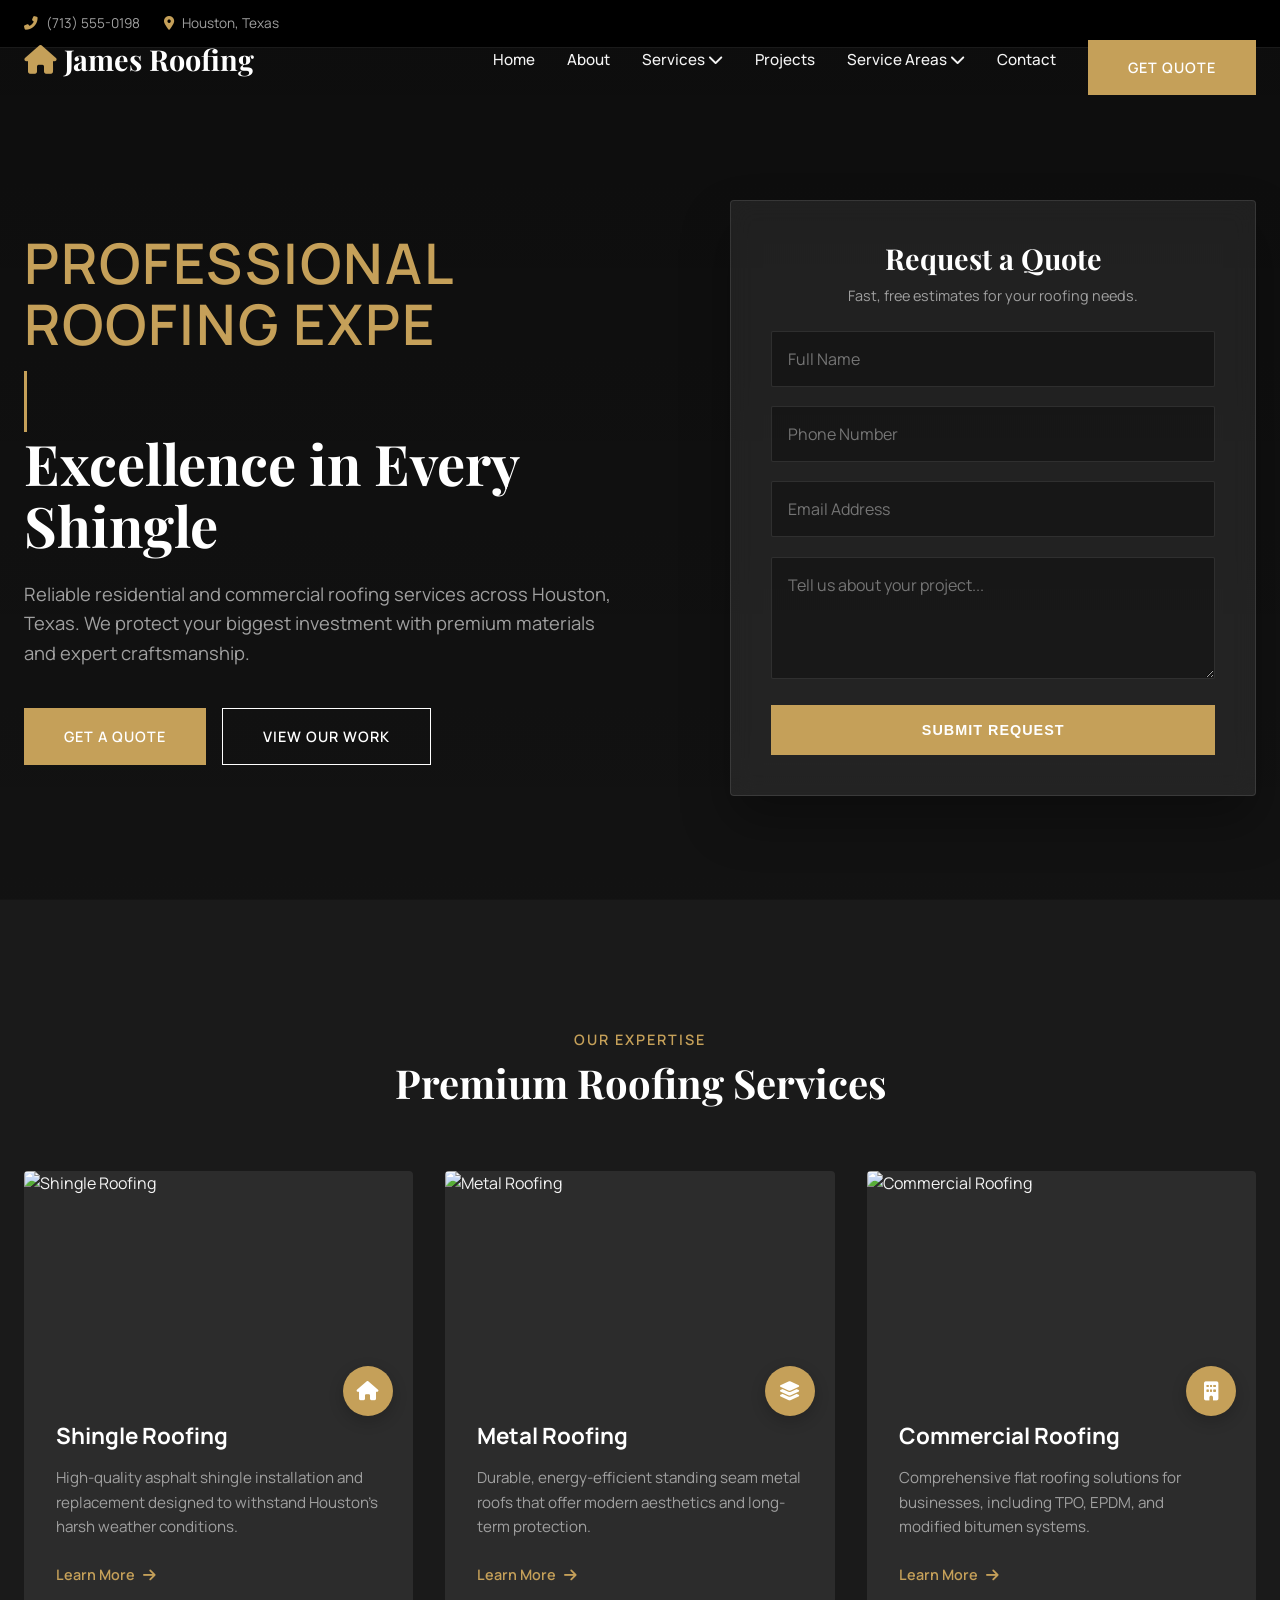
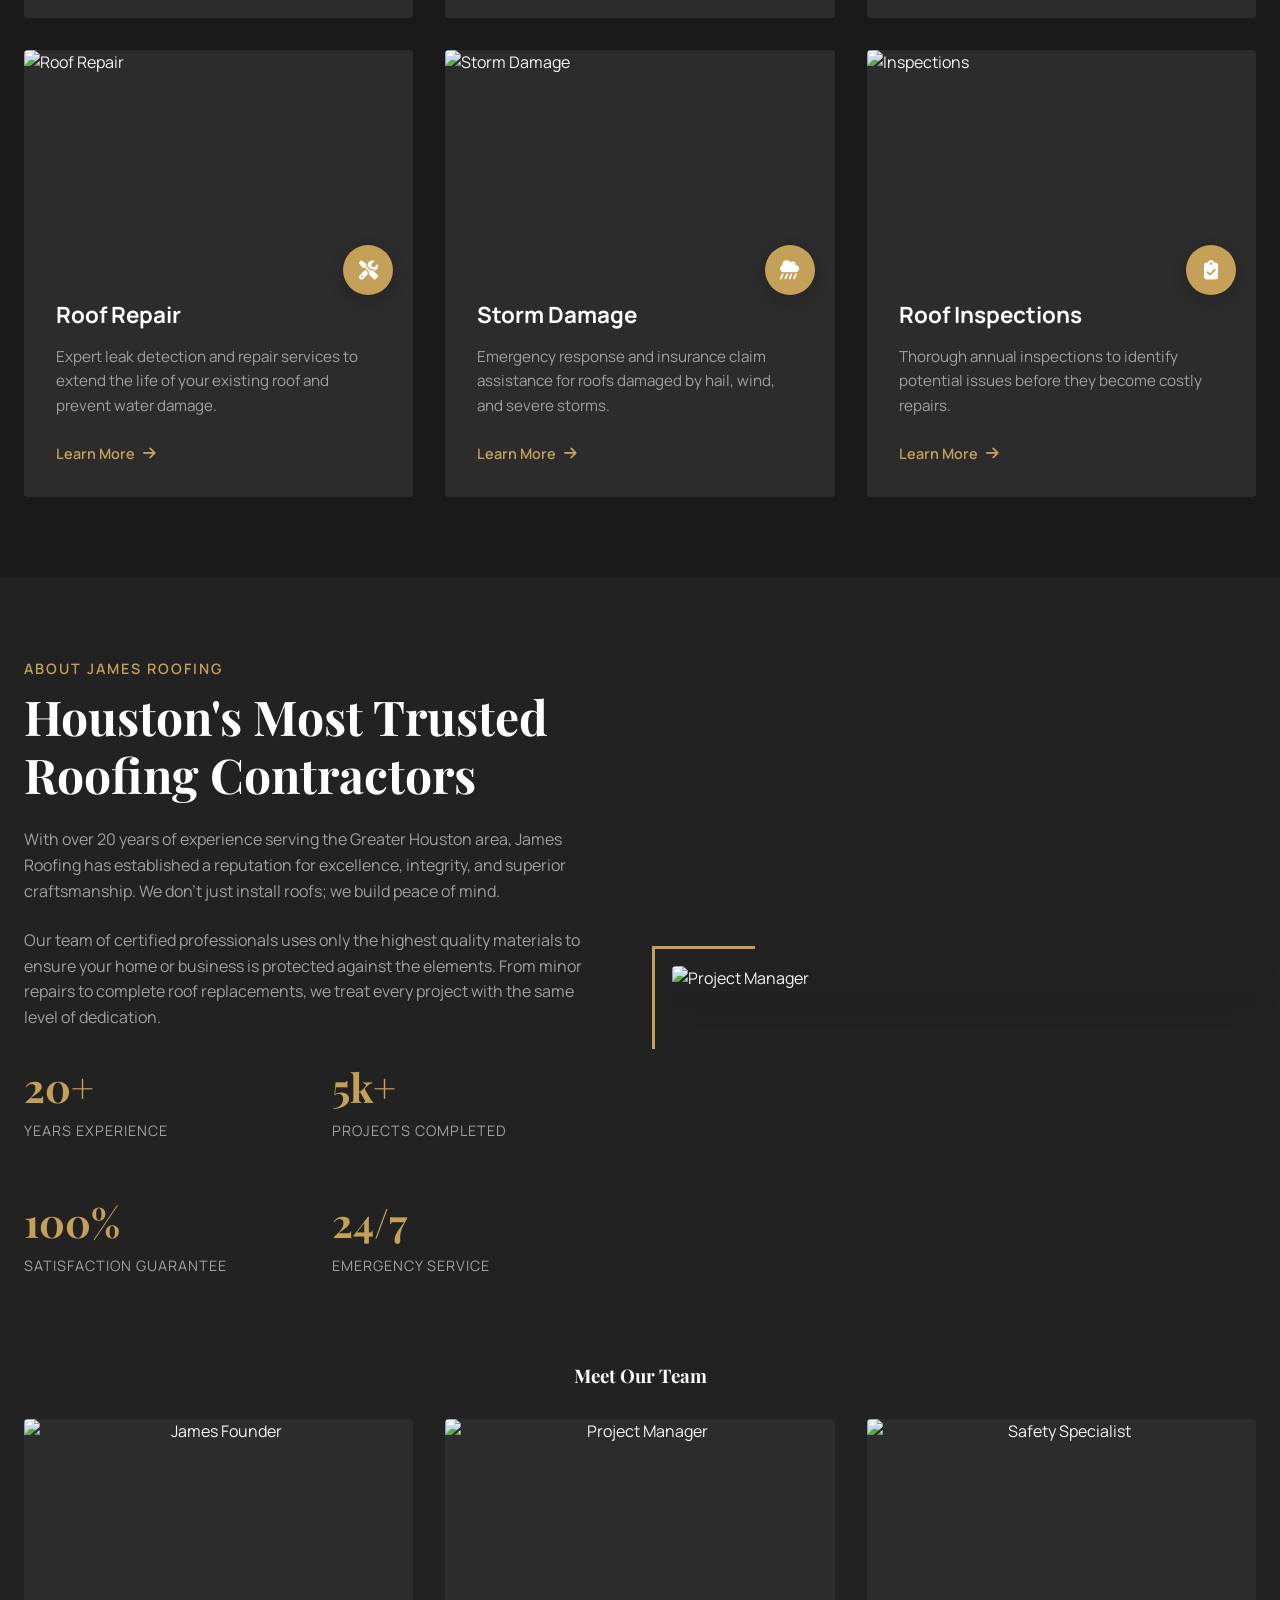
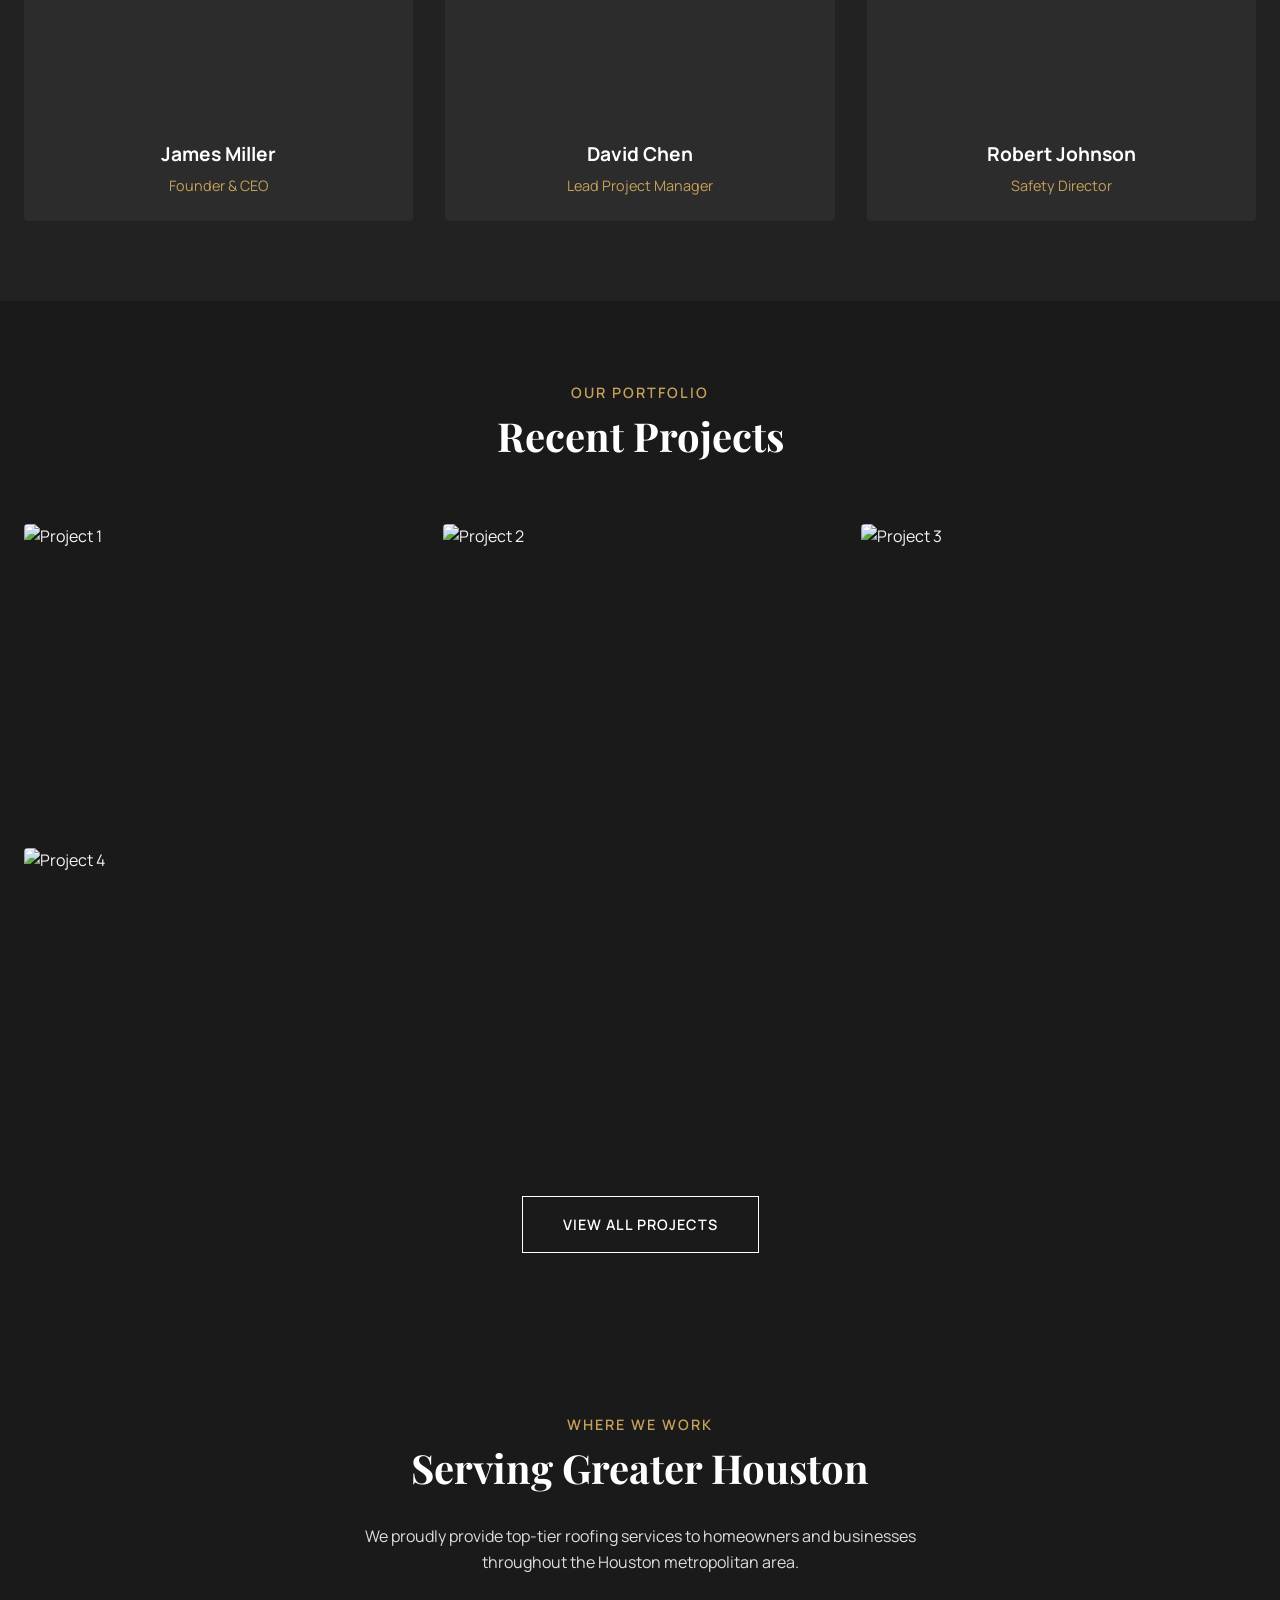
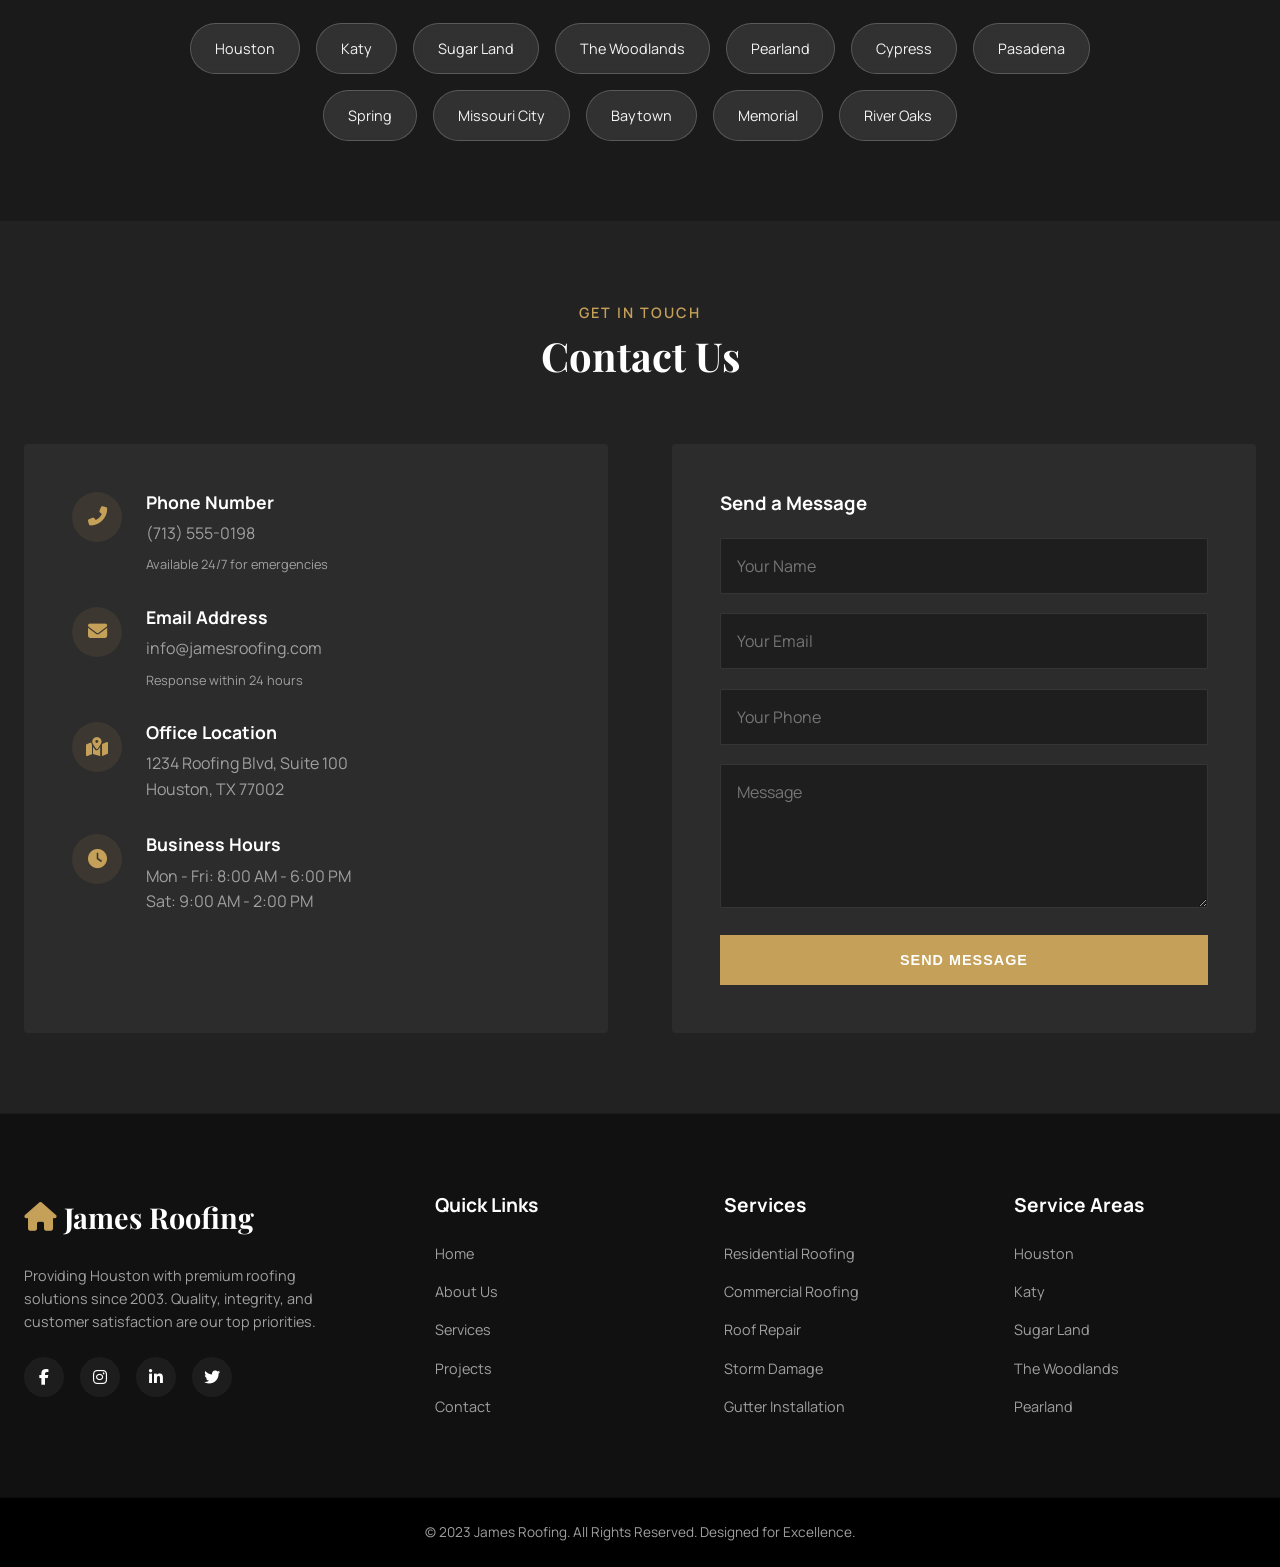
==== index.html @ fc5197fc "Update index.html" ====
<!DOCTYPE html>
<html lang="en">
<head>
    <meta charset="UTF-8">
    <meta name="viewport" content="width=device-width, initial-scale=1.0">
    <title>James Roofing | Premier Roofing Services in Houston, Texas</title>
    <meta name="description" content="James Roofing is Houston's trusted roofing company offering professional roof installation, repair, replacement, and storm damage services. Get a free quote today.">
    <meta name="keywords" content="Roofing Houston, Roof Repair, Roof Replacement, Commercial Roofing, Residential Roofing, Storm Damage, James Roofing, Houston Roofers">
    
    <!-- Fonts -->
    <link rel="preconnect" href="https://fonts.googleapis.com">
    <link rel="preconnect" href="https://fonts.gstatic.com" crossorigin>
    <link href="https://fonts.googleapis.com/css2?family=Manrope:wght@300;400;500;600;700;800&family=Playfair+Display:wght@400;600;700&display=swap" rel="stylesheet">
    
    <!-- Icons -->
    <link rel="stylesheet" href="https://cdnjs.cloudflare.com/ajax/libs/font-awesome/6.4.0/css/all.min.css">

    <style>
        /* --- CSS VARIABLES & RESET --- */
        :root {
            --primary-dark: #1a1a1a;
            --primary-charcoal: #2c2c2c;
            --accent-gold: #c5a059;
            --accent-gold-hover: #b08d4b;
            --text-light: #f4f4f4;
            --text-gray: #a0a0a0;
            --white: #ffffff;
            --glass-bg: rgba(255, 255, 255, 0.05);
            --glass-border: rgba(255, 255, 255, 0.1);
            --glass-blur: 12px;
            --shadow-soft: 0 10px 30px rgba(0, 0, 0, 0.1);
            --shadow-hover: 0 20px 40px rgba(0, 0, 0, 0.15);
            --transition: all 0.4s cubic-bezier(0.165, 0.84, 0.44, 1);
        }

        * {
            margin: 0;
            padding: 0;
            box-sizing: border-box;
        }

        html {
            scroll-behavior: smooth;
        }

        body {
            font-family: 'Manrope', sans-serif;
            background-color: var(--primary-dark);
            color: var(--text-light);
            line-height: 1.6;
            overflow-x: hidden;
            -webkit-font-smoothing: antialiased;
        }

        h1, h2, h3, h4, h5, h6 {
            font-family: 'Playfair Display', serif;
            color: var(--white);
            font-weight: 700;
            line-height: 1.2;
        }

        a {
            text-decoration: none;
            color: inherit;
            transition: var(--transition);
        }

        ul {
            list-style: none;
        }

        img {
            max-width: 100%;
            display: block;
            height: auto;
        }

        /* --- UTILITIES --- */
        .container {
            max-width: 1280px;
            margin: 0 auto;
            padding: 0 1.5rem;
        }

        .section-padding {
            padding: 5rem 0;
        }

        .text-center { text-align: center; }
        .text-accent { color: var(--accent-gold); }
        
        .btn {
            display: inline-flex;
            align-items: center;
            justify-content: center;
            padding: 1rem 2.5rem;
            background-color: var(--accent-gold);
            color: var(--white);
            font-weight: 600;
            text-transform: uppercase;
            letter-spacing: 1px;
            border: none;
            cursor: pointer;
            transition: var(--transition);
            font-size: 0.9rem;
            min-height: 50px; /* Touch target size */
        }

        .btn:hover {
            background-color: var(--accent-gold-hover);
            transform: translateY(-2px);
            box-shadow: 0 10px 20px rgba(197, 160, 89, 0.3);
        }

        .btn-outline {
            background-color: transparent;
            border: 1px solid var(--white);
        }

        .btn-outline:hover {
            background-color: var(--white);
            color: var(--primary-dark);
        }

        .section-title {
            font-size: 2.5rem;
            margin-bottom: 1rem;
            position: relative;
            display: inline-block;
        }

        .section-subtitle {
            color: var(--accent-gold);
            text-transform: uppercase;
            letter-spacing: 2px;
            font-size: 0.9rem;
            font-weight: 600;
            margin-bottom: 0.5rem;
            display: block;
        }

        /* --- TOP BAR (Responsive) --- */
        .top-bar {
            background-color: #000;
            padding: 0.8rem 0;
            font-size: 0.85rem;
            border-bottom: 1px solid rgba(255,255,255,0.1);
        }

        .top-bar-content {
            display: flex;
            justify-content: space-between;
            align-items: center;
            gap: 1rem;
        }

        .contact-info {
            display: flex;
            gap: 1.5rem;
            align-items: center;
            flex-wrap: wrap;
        }

        .contact-item {
            display: flex;
            align-items: center;
            gap: 0.5rem;
            color: var(--text-gray);
            white-space: nowrap;
        }

        .contact-item i { color: var(--accent-gold); }

        /* Removed Top Bar CTA Button as requested */

        /* --- NAVIGATION --- */
        .navbar {
            position: absolute; /* Changed from fixed to absolute to blend with hero */
            top: 0;
            left: 0;
            width: 100%;
            z-index: 1000;
            padding: 1.5rem 0;
            transition: var(--transition);
            background: transparent;
        }

        .navbar.scrolled {
            position: fixed;
            background: rgba(26, 26, 26, 0.98);
            backdrop-filter: blur(10px);
            padding: 0.8rem 0;
            box-shadow: 0 5px 20px rgba(0,0,0,0.3);
            animation: slideDown 0.3s ease-out;
        }

        @keyframes slideDown {
            from { transform: translateY(-100%); }
            to { transform: translateY(0); }
        }

        .nav-container {
            display: flex;
            justify-content: space-between;
            align-items: center;
        }

        .logo {
            font-family: 'Playfair Display', serif;
            font-size: 1.8rem;
            font-weight: 700;
            color: var(--white);
            display: flex;
            align-items: center;
            gap: 0.5rem;
            z-index: 1001;
        }

        .logo i { color: var(--accent-gold); }

        .nav-menu {
            display: flex;
            gap: 2rem;
            align-items: center;
        }

        .nav-item { position: relative; }

        .nav-link {
            font-size: 0.95rem;
            font-weight: 500;
            color: var(--text-light);
            position: relative;
            padding: 0.5rem 0;
            cursor: pointer;
        }

        .nav-link::after {
            content: '';
            position: absolute;
            bottom: 0;
            left: 0;
            width: 0;
            height: 2px;
            background-color: var(--accent-gold);
            transition: var(--transition);
        }

        .nav-link:hover::after { width: 100%; }

        /* Dropdown Desktop */
        .dropdown {
            position: absolute;
            top: 100%;
            left: 0;
            background: var(--primary-charcoal);
            min-width: 220px;
            padding: 1rem 0;
            border-top: 2px solid var(--accent-gold);
            opacity: 0;
            visibility: hidden;
            transform: translateY(10px);
            transition: var(--transition);
            box-shadow: var(--shadow-soft);
            z-index: 1000;
        }

        .nav-item:hover .dropdown {
            opacity: 1;
            visibility: visible;
            transform: translateY(0);
        }

        .dropdown li a {
            display: block;
            padding: 0.8rem 1.5rem;
            color: var(--text-gray);
            font-size: 0.9rem;
            transition: 0.3s;
        }

        .dropdown li a:hover {
            background: rgba(255,255,255,0.05);
            color: var(--accent-gold);
            padding-left: 2rem;
        }

        .mobile-toggle {
            display: none;
            font-size: 1.5rem;
            color: var(--white);
            cursor: pointer;
            z-index: 1001;
            padding: 10px;
        }

        /* --- HERO SECTION --- */
        .hero {
            height: 100vh; /* Full viewport height */
            background: linear-gradient(rgba(0,0,0,0.5), rgba(0,0,0,0.3)), url('https://image.qwenlm.ai/public_source/228bb3ef-22ca-46a5-84f5-c925139a8977/1ea40deca-b86b-43d3-98ff-7f931ca18c03.png');
            background-size: cover;
            background-position: center;
            background-attachment: fixed; /* Parallax effect */
            display: flex;
            align-items: center;
            position: relative;
            /* No padding-top needed because nav is absolute/transparent */
        }

        .hero-content {
            display: grid;
            grid-template-columns: 1.1fr 0.9fr;
            gap: 4rem;
            align-items: center;
            width: 100%;
        }

        .hero-text h1 {
            font-size: 3.5rem;
            line-height: 1.1;
            margin-bottom: 1.5rem;
        }

        .typing-container {
            color: var(--accent-gold);
            min-height: 1.2em;
            display: block;
            margin-bottom: 1rem;
            font-family: 'Manrope', sans-serif;
            font-weight: 600;
            text-transform: uppercase;
            letter-spacing: 2px;
        }

        .cursor {
            display: inline-block;
            width: 3px;
            background-color: var(--accent-gold);
            animation: blink 1s infinite;
        }

        @keyframes blink { 0%, 100% { opacity: 1; } 50% { opacity: 0; } }

        .hero-text p {
            font-size: 1.15rem;
            color: var(--text-gray);
            margin-bottom: 2.5rem;
            max-width: 600px;
        }

        .hero-buttons {
            display: flex;
            gap: 1rem;
            flex-wrap: wrap;
        }

        /* Glassmorphism Form */
        .hero-form-wrapper {
            background: rgba(255, 255, 255, 0.08);
            backdrop-filter: blur(var(--glass-blur));
            -webkit-backdrop-filter: blur(var(--glass-blur));
            border: 1px solid var(--glass-border);
            padding: 2.5rem;
            border-radius: 4px;
            box-shadow: 0 25px 50px rgba(0,0,0,0.3);
            width: 100%;
        }

        .form-header {
            margin-bottom: 1.5rem;
            text-align: center;
        }

        .form-header h3 { font-size: 1.8rem; margin-bottom: 0.5rem; }
        .form-header p { color: var(--text-gray); font-size: 0.9rem; }

        .form-group { margin-bottom: 1.2rem; }

        .form-control {
            width: 100%;
            padding: 1rem;
            background: rgba(0,0,0,0.3);
            border: 1px solid rgba(255,255,255,0.1);
            color: var(--white);
            font-family: 'Manrope', sans-serif;
            border-radius: 2px;
            transition: var(--transition);
            font-size: 1rem;
        }

        .form-control:focus {
            outline: none;
            border-color: var(--accent-gold);
            background: rgba(0,0,0,0.5);
        }

        textarea.form-control { resize: vertical; min-height: 100px; }

        /* --- SERVICES SECTION --- */
        .services { background-color: var(--primary-dark); }

        .services-grid {
            display: grid;
            grid-template-columns: repeat(auto-fill, minmax(320px, 1fr));
            gap: 2rem;
            margin-top: 3rem;
        }

        .service-card {
            background: var(--primary-charcoal);
            border-radius: 4px;
            overflow: hidden;
            transition: var(--transition);
            position: relative;
            display: flex;
            flex-direction: column;
            height: 100%;
        }

        .service-card:hover {
            transform: translateY(-10px);
            box-shadow: var(--shadow-hover);
        }

        .service-img {
            height: 220px;
            overflow: hidden;
            position: relative;
            width: 100%;
        }

        .service-img img {
            width: 100%;
            height: 100%;
            object-fit: cover;
            transition: transform 0.6s ease;
        }

        .service-card:hover .service-img img { transform: scale(1.1); }

        .service-content {
            padding: 2rem;
            position: relative;
            z-index: 2;
            background: var(--primary-charcoal);
            flex-grow: 1;
            display: flex;
            flex-direction: column;
        }

        .service-icon {
            position: absolute;
            top: -25px;
            right: 20px;
            width: 50px;
            height: 50px;
            background: var(--accent-gold);
            display: flex;
            align-items: center;
            justify-content: center;
            border-radius: 50%;
            color: var(--white);
            font-size: 1.2rem;
            box-shadow: 0 5px 15px rgba(0,0,0,0.2);
        }

        .service-card h3 {
            font-size: 1.4rem;
            margin-bottom: 1rem;
            font-family: 'Manrope', sans-serif;
            font-weight: 700;
        }

        .service-card p {
            color: var(--text-gray);
            font-size: 0.95rem;
            margin-bottom: 1.5rem;
            flex-grow: 1;
        }

        .service-link {
            color: var(--accent-gold);
            font-weight: 600;
            font-size: 0.9rem;
            display: flex;
            align-items: center;
            gap: 0.5rem;
            margin-top: auto;
        }

        .service-link i { transition: 0.3s; }
        .service-link:hover i { transform: translateX(5px); }

        /* --- ABOUT SECTION --- */
        .about {
            background-color: #222;
            position: relative;
        }

        .about-grid {
            display: grid;
            grid-template-columns: 1fr 1fr;
            gap: 4rem;
            align-items: center;
        }

        .about-text h2 { font-size: 3rem; margin-bottom: 1.5rem; }
        .about-text p { color: var(--text-gray); margin-bottom: 1.5rem; }

        .stats-grid {
            display: grid;
            grid-template-columns: repeat(2, 1fr);
            gap: 2rem;
            margin-top: 2rem;
        }

        .stat-item h4 {
            font-size: 2.5rem;
            color: var(--accent-gold);
            margin-bottom: 0.5rem;
        }

        .stat-item p { font-size: 0.9rem; text-transform: uppercase; letter-spacing: 1px; }

        .about-image {
            position: relative;
        }

        .about-image img {
            border-radius: 4px;
            box-shadow: var(--shadow-soft);
            width: 100%;
        }

        .about-image::before {
            content: '';
            position: absolute;
            top: -20px;
            left: -20px;
            width: 100px;
            height: 100px;
            border-top: 3px solid var(--accent-gold);
            border-left: 3px solid var(--accent-gold);
            z-index: 1;
        }

        /* Team Section */
        .team-section {
            margin-top: 4rem;
        }
        
        .team-grid {
            display: grid;
            grid-template-columns: repeat(auto-fit, minmax(250px, 1fr));
            gap: 2rem;
            margin-top: 2rem;
        }

        .team-card {
            background: var(--primary-charcoal);
            border-radius: 4px;
            overflow: hidden;
            text-align: center;
            transition: var(--transition);
        }

        .team-card:hover { transform: translateY(-5px); }

        .team-img {
            height: 300px;
            overflow: hidden;
            width: 100%;
        }

        .team-img img {
            width: 100%;
            height: 100%;
            object-fit: cover;
            object-position: top;
        }

        .team-info { padding: 1.5rem; }
        .team-info h4 { font-size: 1.2rem; margin-bottom: 0.5rem; font-family: 'Manrope', sans-serif; }
        .team-info p { color: var(--accent-gold); font-size: 0.9rem; }

        /* --- PROJECTS SECTION --- */
        .projects { background-color: var(--primary-dark); }

        .projects-grid {
            display: grid;
            grid-template-columns: repeat(auto-fill, minmax(350px, 1fr));
            gap: 1.5rem;
            margin-top: 3rem;
        }

        .project-card {
            position: relative;
            height: 300px;
            overflow: hidden;
            border-radius: 4px;
            cursor: pointer;
            width: 100%;
        }

        .project-card img {
            width: 100%;
            height: 100%;
            object-fit: cover;
            transition: transform 0.6s ease;
        }

        .project-overlay {
            position: absolute;
            top: 0;
            left: 0;
            width: 100%;
            height: 100%;
            background: rgba(0,0,0,0.7);
            display: flex;
            flex-direction: column;
            justify-content: center;
            align-items: center;
            opacity: 0;
            transition: var(--transition);
            padding: 2rem;
            text-align: center;
        }

        .project-card:hover .project-overlay { opacity: 1; }
        .project-card:hover img { transform: scale(1.1); }

        .project-overlay h3 { font-size: 1.5rem; margin-bottom: 0.5rem; transform: translateY(20px); transition: 0.4s; }
        .project-overlay p { color: var(--accent-gold); transform: translateY(20px); transition: 0.4s 0.1s; }

        .project-card:hover .project-overlay h3,
        .project-card:hover .project-overlay p { transform: translateY(0); }

        /* --- SERVICE AREAS --- */
        .service-areas {
            background: linear-gradient(rgba(0,0,0,0.8), rgba(0,0,0,0.8)), url('https://image.qwenlm.ai/public_source/228bb3ef-22ca-46a5-84f5-c925139a8977/17b388ce8-2e91-426a-bef5-be78ad36f18a.png');
            background-size: cover;
            background-attachment: fixed;
            text-align: center;
        }

        .areas-list {
            display: flex;
            flex-wrap: wrap;
            justify-content: center;
            gap: 1rem;
            margin-top: 3rem;
            max-width: 900px;
            margin-left: auto;
            margin-right: auto;
        }

        .area-tag {
            background: rgba(255,255,255,0.1);
            backdrop-filter: blur(5px);
            padding: 0.8rem 1.5rem;
            border: 1px solid rgba(255,255,255,0.2);
            border-radius: 50px;
            font-size: 0.9rem;
            transition: var(--transition);
            cursor: default;
        }

        .area-tag:hover {
            background: var(--accent-gold);
            border-color: var(--accent-gold);
            color: var(--white);
            transform: scale(1.05);
        }

        /* --- CONTACT SECTION --- */
        .contact { background-color: #222; }

        .contact-wrapper {
            display: grid;
            grid-template-columns: 1fr 1fr;
            gap: 4rem;
            margin-top: 3rem;
        }

        .contact-info-box {
            background: var(--primary-charcoal);
            padding: 3rem;
            border-radius: 4px;
            height: 100%;
        }

        .info-item {
            display: flex;
            gap: 1.5rem;
            margin-bottom: 2rem;
            align-items: flex-start;
        }

        .info-icon {
            width: 50px;
            height: 50px;
            background: rgba(197, 160, 89, 0.1);
            color: var(--accent-gold);
            display: flex;
            align-items: center;
            justify-content: center;
            border-radius: 50%;
            font-size: 1.2rem;
            flex-shrink: 0;
        }

        .info-content h4 { font-size: 1.1rem; margin-bottom: 0.5rem; font-family: 'Manrope', sans-serif; }
        .info-content p { color: var(--text-gray); }

        /* --- FOOTER --- */
        footer {
            background-color: #111;
            padding-top: 5rem;
            border-top: 1px solid rgba(255,255,255,0.05);
        }

        .footer-grid {
            display: grid;
            grid-template-columns: 1.5fr 1fr 1fr 1fr;
            gap: 3rem;
            margin-bottom: 4rem;
        }

        .footer-brand p {
            color: var(--text-gray);
            margin-top: 1.5rem;
            font-size: 0.9rem;
            max-width: 300px;
        }

        .footer-col h4 {
            font-size: 1.2rem;
            margin-bottom: 1.5rem;
            font-family: 'Manrope', sans-serif;
            color: var(--white);
        }

        .footer-links li { margin-bottom: 0.8rem; }
        .footer-links a { color: var(--text-gray); font-size: 0.9rem; }
        .footer-links a:hover { color: var(--accent-gold); padding-left: 5px; }

        .social-links {
            display: flex;
            gap: 1rem;
            margin-top: 1.5rem;
        }

        .social-icon {
            width: 40px;
            height: 40px;
            background: rgba(255,255,255,0.05);
            display: flex;
            align-items: center;
            justify-content: center;
            border-radius: 50%;
            color: var(--white);
            transition: var(--transition);
        }

        .social-icon:hover {
            background: var(--accent-gold);
            transform: translateY(-3px);
        }

        .footer-bottom {
            background: #000;
            padding: 1.5rem 0;
            text-align: center;
            border-top: 1px solid rgba(255,255,255,0.05);
            font-size: 0.85rem;
            color: var(--text-gray);
        }

        /* --- RESPONSIVE DESIGN (MOBILE FIRST APPROACH) --- */
        @media (max-width: 992px) {
            .hero-content { 
                grid-template-columns: 1fr; 
                text-align: center; 
                gap: 3rem;
                padding-top: 80px; /* Space for scrolled nav */
            }
            
            .hero-text { order: 1; }
            .hero-form-wrapper { order: 2; max-width: 500px; margin: 0 auto; }
            
            .hero-text h1 { font-size: 2.8rem; }
            .hero-text p { margin: 0 auto 2rem; }
            .hero-buttons { justify-content: center; }
            
            .about-grid, .contact-wrapper { grid-template-columns: 1fr; gap: 3rem; }
            
            .footer-grid { grid-template-columns: 1fr 1fr; }
            
            /* Mobile Menu Styles */
            .mobile-toggle { display: block; }
            
            .nav-menu {
                position: fixed;
                top: 0;
                right: -100%;
                width: 85%;
                max-width: 400px;
                height: 100vh;
                background: var(--primary-charcoal);
                flex-direction: column;
                align-items: flex-start;
                justify-content: flex-start;
                padding: 6rem 2rem 2rem;
                transition: 0.4s cubic-bezier(0.4, 0, 0.2, 1);
                box-shadow: -10px 0 30px rgba(0,0,0,0.5);
                overflow-y: auto;
                z-index: 999;
            }
            
            .nav-menu.active { right: 0; }
            
            .nav-item { width: 100%; margin-bottom: 1rem; }
            .nav-link { font-size: 1.2rem; display: block; padding: 0.5rem 0; }
            
            /* Mobile Dropdown */
            .dropdown { 
                position: static; 
                opacity: 1; 
                visibility: visible; 
                transform: none; 
                box-shadow: none; 
                background: rgba(0,0,0,0.2); 
                border: none; 
                border-left: 2px solid var(--accent-gold);
                padding: 0.5rem 0 0.5rem 1.5rem;
                display: none;
                margin-top: 0.5rem;
            }
            
            .nav-item.active .dropdown { display: block; }
            .dropdown li a { padding: 0.8rem 0; font-size: 1rem; }
            
            /* Chevron rotation for mobile */
            .nav-link .fa-chevron-down {
                float: right;
                margin-top: 5px;
                transition: transform 0.3s;
            }
            .nav-item.active .nav-link .fa-chevron-down {
                transform: rotate(180deg);
            }
        }

        @media (max-width: 768px) {
            .top-bar-content { 
                flex-direction: column; 
                gap: 0.8rem; 
                text-align: center; 
            }
            .contact-info { 
                flex-direction: column; 
                gap: 0.5rem; 
                justify-content: center;
            }
            .section-title { font-size: 2rem; }
            .hero-text h1 { font-size: 2.2rem; }
            .footer-grid { grid-template-columns: 1fr; gap: 2rem; }
            .about-image::before { display: none; }
            .stats-grid { grid-template-columns: 1fr 1fr; gap: 1.5rem; }
        }

        @media (max-width: 480px) {
            .container { padding: 0 1rem; }
            .hero { padding-top: 0; }
            .hero-form-wrapper { padding: 1.5rem; }
            .section-padding { padding: 3rem 0; }
            .btn { width: 100%; justify-content: center; }
            .hero-buttons { flex-direction: column; width: 100%; }
            .stats-grid { grid-template-columns: 1fr; }
        }

        /* Animation Classes */
        .fade-in {
            opacity: 0;
            transform: translateY(30px);
            transition: opacity 0.8s ease-out, transform 0.8s ease-out;
        }
        .fade-in.visible {
            opacity: 1;
            transform: translateY(0);
        }
    </style>
</head>
<body>

    <!-- Top Bar -->
    <div class="top-bar">
        <div class="container top-bar-content">
            <div class="contact-info">
                <div class="contact-item">
                    <i class="fas fa-phone-alt"></i>
                    <span>(713) 555-0198</span>
                </div>
                <div class="contact-item">
                    <i class="fas fa-map-marker-alt"></i>
                    <span>Houston, Texas</span>
                </div>
            </div>
            <!-- Removed Get Quote Button from here as requested -->
        </div>
    </div>

    <!-- Navigation -->
    <nav class="navbar" id="navbar">
        <div class="container nav-container">
            <a href="#" class="logo">
                <i class="fas fa-home"></i> James Roofing
            </a>
            <div class="mobile-toggle" id="mobile-toggle">
                <i class="fas fa-bars"></i>
            </div>
            <ul class="nav-menu" id="nav-menu">
                <li class="nav-item"><a href="#home" class="nav-link">Home</a></li>
                <li class="nav-item"><a href="#about" class="nav-link">About</a></li>
                <li class="nav-item has-dropdown">
                    <a href="#services" class="nav-link">Services <i class="fas fa-chevron-down"></i></a>
                    <ul class="dropdown">
                        <li><a href="#">Roof Installation</a></li>
                        <li><a href="#">Roof Replacement</a></li>
                        <li><a href="#">Storm Damage</a></li>
                        <li><a href="#">Commercial Roofing</a></li>
                        <li><a href="#">Gutter Installation</a></li>
                    </ul>
                </li>
                <li class="nav-item"><a href="#projects" class="nav-link">Projects</a></li>
                <li class="nav-item has-dropdown">
                    <a href="#areas" class="nav-link">Service Areas <i class="fas fa-chevron-down"></i></a>
                    <ul class="dropdown">
                        <li><a href="#">Houston</a></li>
                        <li><a href="#">Katy</a></li>
                        <li><a href="#">Sugar Land</a></li>
                        <li><a href="#">The Woodlands</a></li>
                        <li><a href="#">Pearland</a></li>
                    </ul>
                </li>
                <li class="nav-item"><a href="#contact" class="nav-link">Contact</a></li>
                <li class="nav-item" style="margin-top: 1rem;">
                    <a href="#contact" class="btn" style="width: 100%; text-align: center;">Get Quote</a>
                </li>
            </ul>
        </div>
    </nav>

    <!-- Hero Section -->
    <section class="hero" id="home">
        <div class="container hero-content">
            <div class="hero-text fade-in">
                <h1>
                    <span class="typing-container"></span><span class="cursor">&nbsp;</span><br>
                    Excellence in Every Shingle
                </h1>
                <p>Reliable residential and commercial roofing services across Houston, Texas. We protect your biggest investment with premium materials and expert craftsmanship.</p>
                <div class="hero-buttons">
                    <a href="#contact" class="btn">Get a Quote</a>
                    <a href="#projects" class="btn btn-outline">View Our Work</a>
                </div>
            </div>
            
            <div class="hero-form-wrapper fade-in">
                <div class="form-header">
                    <h3>Request a Quote</h3>
                    <p>Fast, free estimates for your roofing needs.</p>
                </div>
                <form id="quote-form">
                    <div class="form-group">
                        <input type="text" class="form-control" placeholder="Full Name" required>
                    </div>
                    <div class="form-group">
                        <input type="tel" class="form-control" placeholder="Phone Number" required>
                    </div>
                    <div class="form-group">
                        <input type="email" class="form-control" placeholder="Email Address" required>
                    </div>
                    <div class="form-group">
                        <textarea class="form-control" placeholder="Tell us about your project..." rows="4"></textarea>
                    </div>
                    <button type="submit" class="btn" style="width: 100%;">Submit Request</button>
                </form>
            </div>
        </div>
    </section>

    <!-- Services Section -->
    <section class="section-padding services" id="services">
        <div class="container">
            <div class="text-center fade-in">
                <span class="section-subtitle">Our Expertise</span>
                <h2 class="section-title">Premium Roofing Services</h2>
            </div>
            
            <div class="services-grid">
                <!-- Service 1 -->
                <div class="service-card fade-in">
                    <div class="service-img">
                        <img src="https://image.qwenlm.ai/public_source/228bb3ef-22ca-46a5-84f5-c925139a8977/112d7f7a3-736d-4686-b265-4be56c11c6df.png" alt="Shingle Roofing">
                    </div>
                    <div class="service-content">
                        <div class="service-icon"><i class="fas fa-home"></i></div>
                        <h3>Shingle Roofing</h3>
                        <p>High-quality asphalt shingle installation and replacement designed to withstand Houston's harsh weather conditions.</p>
                        <a href="#" class="service-link">Learn More <i class="fas fa-arrow-right"></i></a>
                    </div>
                </div>

                <!-- Service 2 -->
                <div class="service-card fade-in">
                    <div class="service-img">
                        <img src="https://image.qwenlm.ai/public_source/228bb3ef-22ca-46a5-84f5-c925139a8977/1a3c9f056-2465-4ee3-8139-c9514e05e0da.png" alt="Metal Roofing">
                    </div>
                    <div class="service-content">
                        <div class="service-icon"><i class="fas fa-layer-group"></i></div>
                        <h3>Metal Roofing</h3>
                        <p>Durable, energy-efficient standing seam metal roofs that offer modern aesthetics and long-term protection.</p>
                        <a href="#" class="service-link">Learn More <i class="fas fa-arrow-right"></i></a>
                    </div>
                </div>

                <!-- Service 3 -->
                <div class="service-card fade-in">
                    <div class="service-img">
                        <img src="https://image.qwenlm.ai/public_source/228bb3ef-22ca-46a5-84f5-c925139a8977/137811c98-2a63-4be0-b567-d4071a3db876.png" alt="Commercial Roofing">
                    </div>
                    <div class="service-content">
                        <div class="service-icon"><i class="fas fa-building"></i></div>
                        <h3>Commercial Roofing</h3>
                        <p>Comprehensive flat roofing solutions for businesses, including TPO, EPDM, and modified bitumen systems.</p>
                        <a href="#" class="service-link">Learn More <i class="fas fa-arrow-right"></i></a>
                    </div>
                </div>

                <!-- Service 4 -->
                <div class="service-card fade-in">
                    <div class="service-img">
                        <img src="https://image.qwenlm.ai/public_source/228bb3ef-22ca-46a5-84f5-c925139a8977/17b388ce8-2e91-426a-bef5-be78ad36f18a.png" alt="Roof Repair">
                    </div>
                    <div class="service-content">
                        <div class="service-icon"><i class="fas fa-tools"></i></div>
                        <h3>Roof Repair</h3>
                        <p>Expert leak detection and repair services to extend the life of your existing roof and prevent water damage.</p>
                        <a href="#" class="service-link">Learn More <i class="fas fa-arrow-right"></i></a>
                    </div>
                </div>

                <!-- Service 5 -->
                <div class="service-card fade-in">
                    <div class="service-img">
                        <img src="https://image.qwenlm.ai/public_source/228bb3ef-22ca-46a5-84f5-c925139a8977/1ea40deca-b86b-43d3-98ff-7f931ca18c03.png" alt="Storm Damage">
                    </div>
                    <div class="service-content">
                        <div class="service-icon"><i class="fas fa-cloud-showers-heavy"></i></div>
                        <h3>Storm Damage</h3>
                        <p>Emergency response and insurance claim assistance for roofs damaged by hail, wind, and severe storms.</p>
                        <a href="#" class="service-link">Learn More <i class="fas fa-arrow-right"></i></a>
                    </div>
                </div>

                <!-- Service 6 -->
                <div class="service-card fade-in">
                    <div class="service-img">
                        <img src="https://image.qwenlm.ai/public_source/228bb3ef-22ca-46a5-84f5-c925139a8977/1c5f50fa3-9718-42d3-8f61-9acd81dd8cb1.png" alt="Inspections">
                    </div>
                    <div class="service-content">
                        <div class="service-icon"><i class="fas fa-clipboard-check"></i></div>
                        <h3>Roof Inspections</h3>
                        <p>Thorough annual inspections to identify potential issues before they become costly repairs.</p>
                        <a href="#" class="service-link">Learn More <i class="fas fa-arrow-right"></i></a>
                    </div>
                </div>
            </div>
        </div>
    </section>

    <!-- About Section -->
    <section class="section-padding about" id="about">
        <div class="container">
            <div class="about-grid">
                <div class="about-text fade-in">
                    <span class="section-subtitle">About James Roofing</span>
                    <h2>Houston's Most Trusted Roofing Contractors</h2>
                    <p>With over 20 years of experience serving the Greater Houston area, James Roofing has established a reputation for excellence, integrity, and superior craftsmanship. We don't just install roofs; we build peace of mind.</p>
                    <p>Our team of certified professionals uses only the highest quality materials to ensure your home or business is protected against the elements. From minor repairs to complete roof replacements, we treat every project with the same level of dedication.</p>
                    
                    <div class="stats-grid">
                        <div class="stat-item">
                            <h4>20+</h4>
                            <p>Years Experience</p>
                        </div>
                        <div class="stat-item">
                            <h4>5k+</h4>
                            <p>Projects Completed</p>
                        </div>
                        <div class="stat-item">
                            <h4>100%</h4>
                            <p>Satisfaction Guarantee</p>
                        </div>
                        <div class="stat-item">
                            <h4>24/7</h4>
                            <p>Emergency Service</p>
                        </div>
                    </div>
                </div>
                <div class="about-image fade-in">
                    <img src="https://image.qwenlm.ai/public_source/228bb3ef-22ca-46a5-84f5-c925139a8977/1e5fb29d5-9ffc-402c-90c7-50bdf27e4dc5.png" alt="Project Manager">
                </div>
            </div>

            <!-- Team Grid -->
            <div class="team-section fade-in">
                <div class="text-center" style="margin-bottom: 2rem;">
                    <h3>Meet Our Team</h3>
                </div>
                <div class="team-grid">
                    <div class="team-card">
                        <div class="team-img">
                            <img src="https://image.qwenlm.ai/public_source/228bb3ef-22ca-46a5-84f5-c925139a8977/1c5f50fa3-9718-42d3-8f61-9acd81dd8cb1.png" alt="James Founder">
                        </div>
                        <div class="team-info">
                            <h4>James Miller</h4>
                            <p>Founder & CEO</p>
                        </div>
                    </div>
                    <div class="team-card">
                        <div class="team-img">
                            <img src="https://image.qwenlm.ai/public_source/228bb3ef-22ca-46a5-84f5-c925139a8977/1e5fb29d5-9ffc-402c-90c7-50bdf27e4dc5.png" alt="Project Manager">
                        </div>
                        <div class="team-info">
                            <h4>David Chen</h4>
                            <p>Lead Project Manager</p>
                        </div>
                    </div>
                    <div class="team-card">
                        <div class="team-img">
                            <img src="https://image.qwenlm.ai/public_source/228bb3ef-22ca-46a5-84f5-c925139a8977/137811c98-2a63-4be0-b567-d4071a3db876.png" alt="Safety Specialist">
                        </div>
                        <div class="team-info">
                            <h4>Robert Johnson</h4>
                            <p>Safety Director</p>
                        </div>
                    </div>
                </div>
            </div>
        </div>
    </section>

    <!-- Projects Section -->
    <section class="section-padding projects" id="projects">
        <div class="container">
            <div class="text-center fade-in">
                <span class="section-subtitle">Our Portfolio</span>
                <h2 class="section-title">Recent Projects</h2>
            </div>
            
            <div class="projects-grid">
                <div class="project-card fade-in">
                    <img src="https://image.qwenlm.ai/public_source/228bb3ef-22ca-46a5-84f5-c925139a8977/17b388ce8-2e91-426a-bef5-be78ad36f18a.png" alt="Project 1">
                    <div class="project-overlay">
                        <h3>The Woodlands Residence</h3>
                        <p>Full Roof Replacement</p>
                    </div>
                </div>
                <div class="project-card fade-in">
                    <img src="https://image.qwenlm.ai/public_source/228bb3ef-22ca-46a5-84f5-c925139a8977/1ea40deca-b86b-43d3-98ff-7f931ca18c03.png" alt="Project 2">
                    <div class="project-overlay">
                        <h3>Katy Luxury Home</h3>
                        <p>Premium Shingle Installation</p>
                    </div>
                </div>
                <div class="project-card fade-in">
                    <img src="https://image.qwenlm.ai/public_source/228bb3ef-22ca-46a5-84f5-c925139a8977/1a3c9f056-2465-4ee3-8139-c9514e05e0da.png" alt="Project 3">
                    <div class="project-overlay">
                        <h3>Modern Office Complex</h3>
                        <p>Standing Seam Metal Roof</p>
                    </div>
                </div>
                <div class="project-card fade-in">
                    <img src="https://image.qwenlm.ai/public_source/228bb3ef-22ca-46a5-84f5-c925139a8977/137811c98-2a63-4be0-b567-d4071a3db876.png" alt="Project 4">
                    <div class="project-overlay">
                        <h3>Industrial Warehouse</h3>
                        <p>Commercial Flat Roofing</p>
                    </div>
                </div>
            </div>
            
            <div class="text-center" style="margin-top: 3rem;">
                <a href="#" class="btn btn-outline">View All Projects</a>
            </div>
        </div>
    </section>

    <!-- Service Areas -->
    <section class="section-padding service-areas" id="areas">
        <div class="container fade-in">
            <span class="section-subtitle">Where We Work</span>
            <h2 class="section-title">Serving Greater Houston</h2>
            <p style="color: #ddd; max-width: 600px; margin: 1rem auto;">We proudly provide top-tier roofing services to homeowners and businesses throughout the Houston metropolitan area.</p>
            
            <div class="areas-list">
                <span class="area-tag">Houston</span>
                <span class="area-tag">Katy</span>
                <span class="area-tag">Sugar Land</span>
                <span class="area-tag">The Woodlands</span>
                <span class="area-tag">Pearland</span>
                <span class="area-tag">Cypress</span>
                <span class="area-tag">Pasadena</span>
                <span class="area-tag">Spring</span>
                <span class="area-tag">Missouri City</span>
                <span class="area-tag">Baytown</span>
                <span class="area-tag">Memorial</span>
                <span class="area-tag">River Oaks</span>
            </div>
        </div>
    </section>

    <!-- Contact Section -->
    <section class="section-padding contact" id="contact">
        <div class="container">
            <div class="text-center fade-in">
                <span class="section-subtitle">Get In Touch</span>
                <h2 class="section-title">Contact Us</h2>
            </div>
            
            <div class="contact-wrapper">
                <div class="contact-info-box fade-in">
                    <div class="info-item">
                        <div class="info-icon"><i class="fas fa-phone-alt"></i></div>
                        <div class="info-content">
                            <h4>Phone Number</h4>
                            <p>(713) 555-0198</p>
                            <p style="font-size: 0.8rem; margin-top: 0.5rem;">Available 24/7 for emergencies</p>
                        </div>
                    </div>
                    <div class="info-item">
                        <div class="info-icon"><i class="fas fa-envelope"></i></div>
                        <div class="info-content">
                            <h4>Email Address</h4>
                            <p>info@jamesroofing.com</p>
                            <p style="font-size: 0.8rem; margin-top: 0.5rem;">Response within 24 hours</p>
                        </div>
                    </div>
                    <div class="info-item">
                        <div class="info-icon"><i class="fas fa-map-marked-alt"></i></div>
                        <div class="info-content">
                            <h4>Office Location</h4>
                            <p>1234 Roofing Blvd, Suite 100<br>Houston, TX 77002</p>
                        </div>
                    </div>
                    <div class="info-item">
                        <div class="info-icon"><i class="fas fa-clock"></i></div>
                        <div class="info-content">
                            <h4>Business Hours</h4>
                            <p>Mon - Fri: 8:00 AM - 6:00 PM<br>Sat: 9:00 AM - 2:00 PM</p>
                        </div>
                    </div>
                </div>
                
                <div class="fade-in">
                    <form style="background: var(--primary-charcoal); padding: 3rem; border-radius: 4px;">
                        <h3 style="margin-bottom: 1.5rem; font-family: 'Manrope', sans-serif;">Send a Message</h3>
                        <div class="form-group">
                            <input type="text" class="form-control" placeholder="Your Name">
                        </div>
                        <div class="form-group">
                            <input type="email" class="form-control" placeholder="Your Email">
                        </div>
                        <div class="form-group">
                            <input type="tel" class="form-control" placeholder="Your Phone">
                        </div>
                        <div class="form-group">
                            <textarea class="form-control" placeholder="Message" rows="5"></textarea>
                        </div>
                        <button type="submit" class="btn" style="width: 100%;">Send Message</button>
                    </form>
                </div>
            </div>
        </div>
    </section>

    <!-- Footer -->
    <footer>
        <div class="container">
            <div class="footer-grid">
                <div class="footer-brand">
                    <a href="#" class="logo">
                        <i class="fas fa-home"></i> James Roofing
                    </a>
                    <p>Providing Houston with premium roofing solutions since 2003. Quality, integrity, and customer satisfaction are our top priorities.</p>
                    <div class="social-links">
                        <a href="#" class="social-icon"><i class="fab fa-facebook-f"></i></a>
                        <a href="#" class="social-icon"><i class="fab fa-instagram"></i></a>
                        <a href="#" class="social-icon"><i class="fab fa-linkedin-in"></i></a>
                        <a href="#" class="social-icon"><i class="fab fa-twitter"></i></a>
                    </div>
                </div>
                
                <div class="footer-col">
                    <h4>Quick Links</h4>
                    <ul class="footer-links">
                        <li><a href="#home">Home</a></li>
                        <li><a href="#about">About Us</a></li>
                        <li><a href="#services">Services</a></li>
                        <li><a href="#projects">Projects</a></li>
                        <li><a href="#contact">Contact</a></li>
                    </ul>
                </div>
                
                <div class="footer-col">
                    <h4>Services</h4>
                    <ul class="footer-links">
                        <li><a href="#">Residential Roofing</a></li>
                        <li><a href="#">Commercial Roofing</a></li>
                        <li><a href="#">Roof Repair</a></li>
                        <li><a href="#">Storm Damage</a></li>
                        <li><a href="#">Gutter Installation</a></li>
                    </ul>
                </div>
                
                <div class="footer-col">
                    <h4>Service Areas</h4>
                    <ul class="footer-links">
                        <li><a href="#">Houston</a></li>
                        <li><a href="#">Katy</a></li>
                        <li><a href="#">Sugar Land</a></li>
                        <li><a href="#">The Woodlands</a></li>
                        <li><a href="#">Pearland</a></li>
                    </ul>
                </div>
            </div>
        </div>
        <div class="footer-bottom">
            <div class="container">
                <p>&copy; 2023 James Roofing. All Rights Reserved. Designed for Excellence.</p>
            </div>
        </div>
    </footer>

    <script>
        // --- TYPING ANIMATION ---
        const textElement = document.querySelector('.typing-container');
        const phrases = [
            "Professional Roofing Experts",
            "Houston's Trusted Roofing Company",
            "Quality Roof Installation & Repair",
            "Built to Protect Your Home"
        ];
        
        let phraseIndex = 0;
        let charIndex = 0;
        let isDeleting = false;
        let typeSpeed = 100;

        function type() {
            const currentPhrase = phrases[phraseIndex];
            
            if (isDeleting) {
                textElement.textContent = currentPhrase.substring(0, charIndex - 1);
                charIndex--;
                typeSpeed = 50; 
            } else {
                textElement.textContent = currentPhrase.substring(0, charIndex + 1);
                charIndex++;
                typeSpeed = 100;
            }

            if (!isDeleting && charIndex === currentPhrase.length) {
                isDeleting = true;
                typeSpeed = 2000; // Pause at end
            } else if (isDeleting && charIndex === 0) {
                isDeleting = false;
                phraseIndex = (phraseIndex + 1) % phrases.length;
                typeSpeed = 500; // Pause before new word
            }

            setTimeout(type, typeSpeed);
        }

        document.addEventListener('DOMContentLoaded', type);

        // --- STICKY NAVIGATION ---
        const navbar = document.getElementById('navbar');
        window.addEventListener('scroll', () => {
            if (window.scrollY > 50) {
                navbar.classList.add('scrolled');
            } else {
                navbar.classList.remove('scrolled');
            }
        });

        // --- MOBILE MENU TOGGLE ---
        const mobileToggle = document.getElementById('mobile-toggle');
        const navMenu = document.getElementById('nav-menu');
        const navItemsWithDropdown = document.querySelectorAll('.has-dropdown');

        mobileToggle.addEventListener('click', () => {
            navMenu.classList.toggle('active');
            const icon = mobileToggle.querySelector('i');
            if (navMenu.classList.contains('active')) {
                icon.classList.remove('fa-bars');
                icon.classList.add('fa-times');
                document.body.style.overflow = 'hidden'; // Prevent scrolling when menu open
            } else {
                icon.classList.remove('fa-times');
                icon.classList.add('fa-bars');
                document.body.style.overflow = 'auto';
            }
        });

        // Close mobile menu when clicking a link (that isn't a dropdown toggle)
        document.querySelectorAll('.nav-link').forEach(link => {
            link.addEventListener('click', (e) => {
                // If it's a dropdown toggle on mobile, don't close menu immediately
                if(window.innerWidth <= 992 && link.parentElement.classList.contains('has-dropdown')) {
                   // Handled by separate click event below
                } else {
                    navMenu.classList.remove('active');
                    mobileToggle.querySelector('i').classList.remove('fa-times');
                    mobileToggle.querySelector('i').classList.add('fa-bars');
                    document.body.style.overflow = 'auto';
                }
            });
        });

        // Mobile Dropdown Toggle Logic
        if (window.innerWidth <= 992) {
            navItemsWithDropdown.forEach(item => {
                item.querySelector('.nav-link').addEventListener('click', (e) => {
                    e.preventDefault(); // Prevent navigation
                    item.classList.toggle('active');
                });
            });
        }

        // --- SCROLL ANIMATIONS (INTERSECTION OBSERVER) ---
        const observerOptions = {
            threshold: 0.1,
            rootMargin: "0px 0px -50px 0px"
        };

        const observer = new IntersectionObserver((entries) => {
            entries.forEach(entry => {
                if (entry.isIntersecting) {
                    entry.target.classList.add('visible');
                    observer.unobserve(entry.target);
                }
            });
        }, observerOptions);

        document.querySelectorAll('.fade-in').forEach(el => {
            observer.observe(el);
        });

        // --- FORM SUBMISSION HANDLER (PREVENT DEFAULT) ---
        const forms = document.querySelectorAll('form');
        forms.forEach(form => {
            form.addEventListener('submit', (e) => {
                e.preventDefault();
                alert('Thank you for your message! We will contact you shortly.');
                form.reset();
            });
        });

        // Handle window resize to reset mobile menu state if needed
        window.addEventListener('resize', () => {
            if (window.innerWidth > 992) {
                navMenu.classList.remove('active');
                mobileToggle.querySelector('i').classList.remove('fa-times');
                mobileToggle.querySelector('i').classList.add('fa-bars');
                document.body.style.overflow = 'auto';
                navItemsWithDropdown.forEach(item => item.classList.remove('active'));
            }
        });
    </script>
</body>
</html>
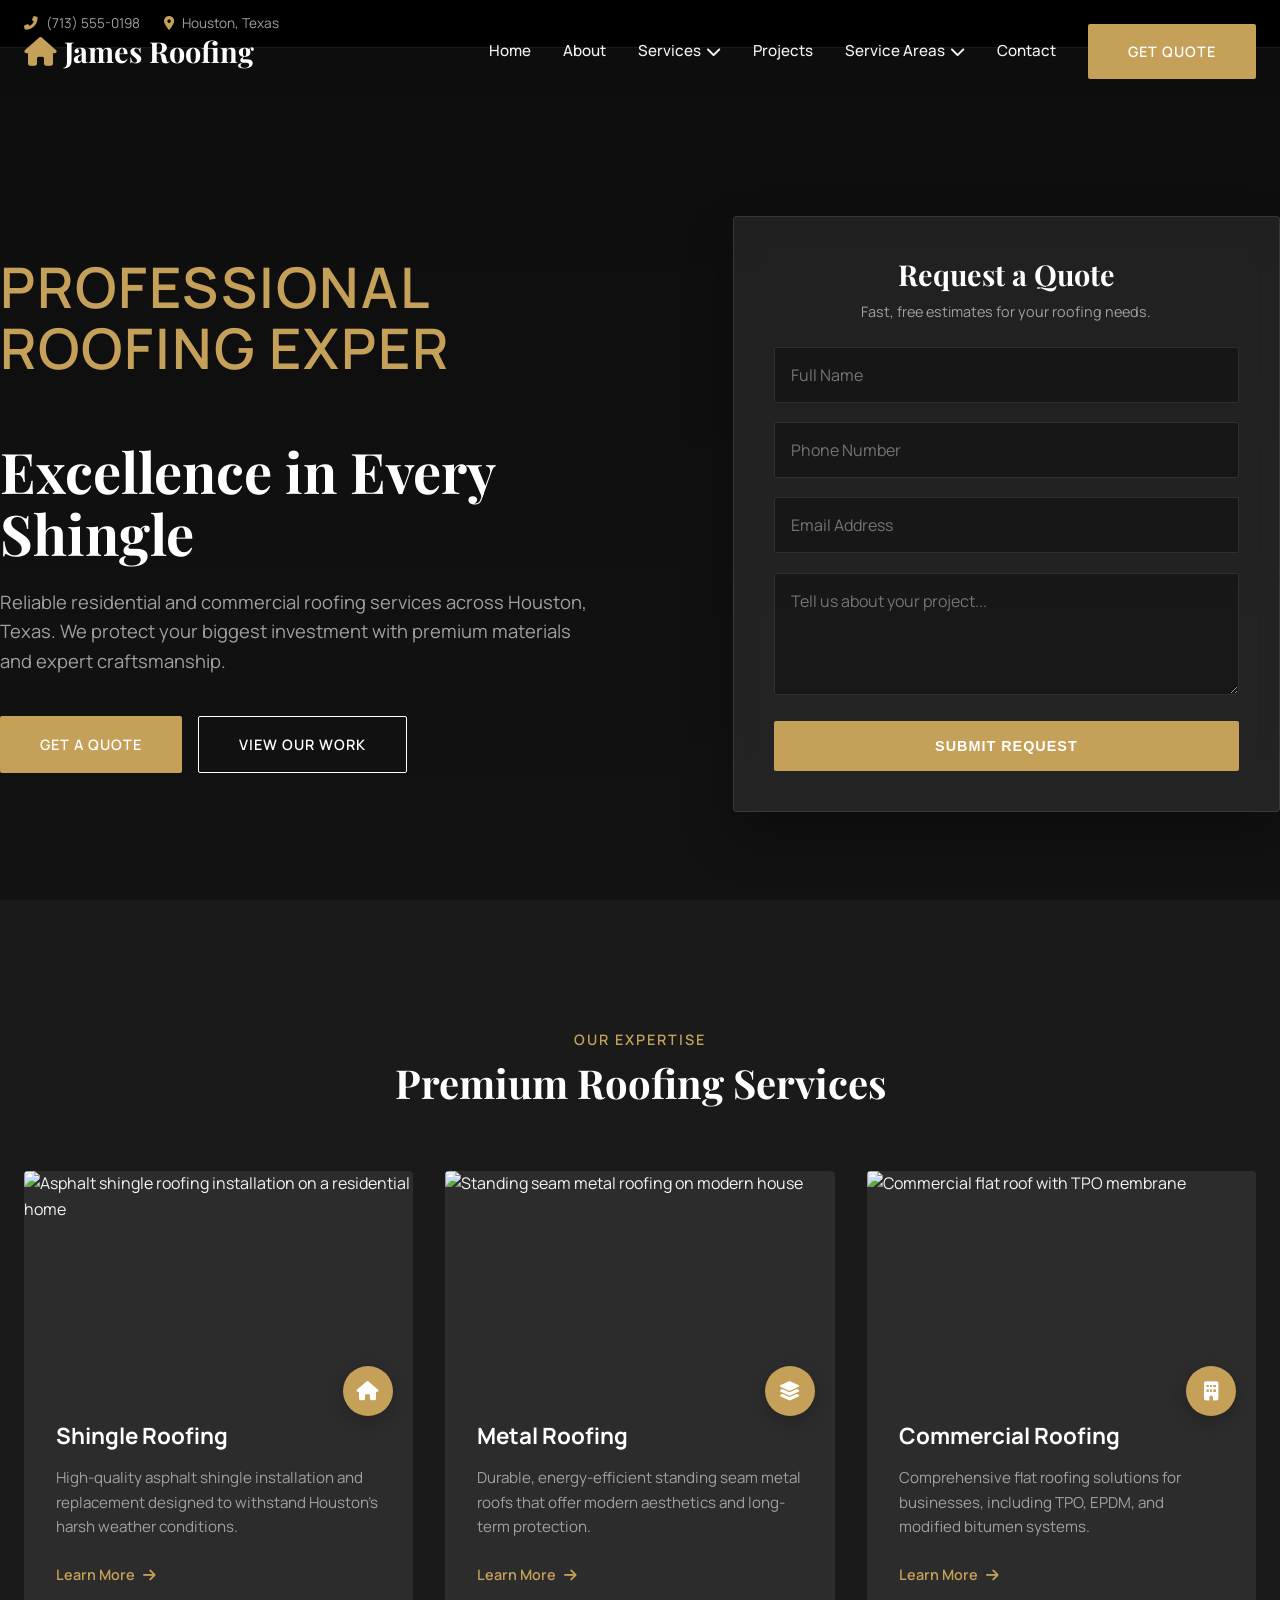
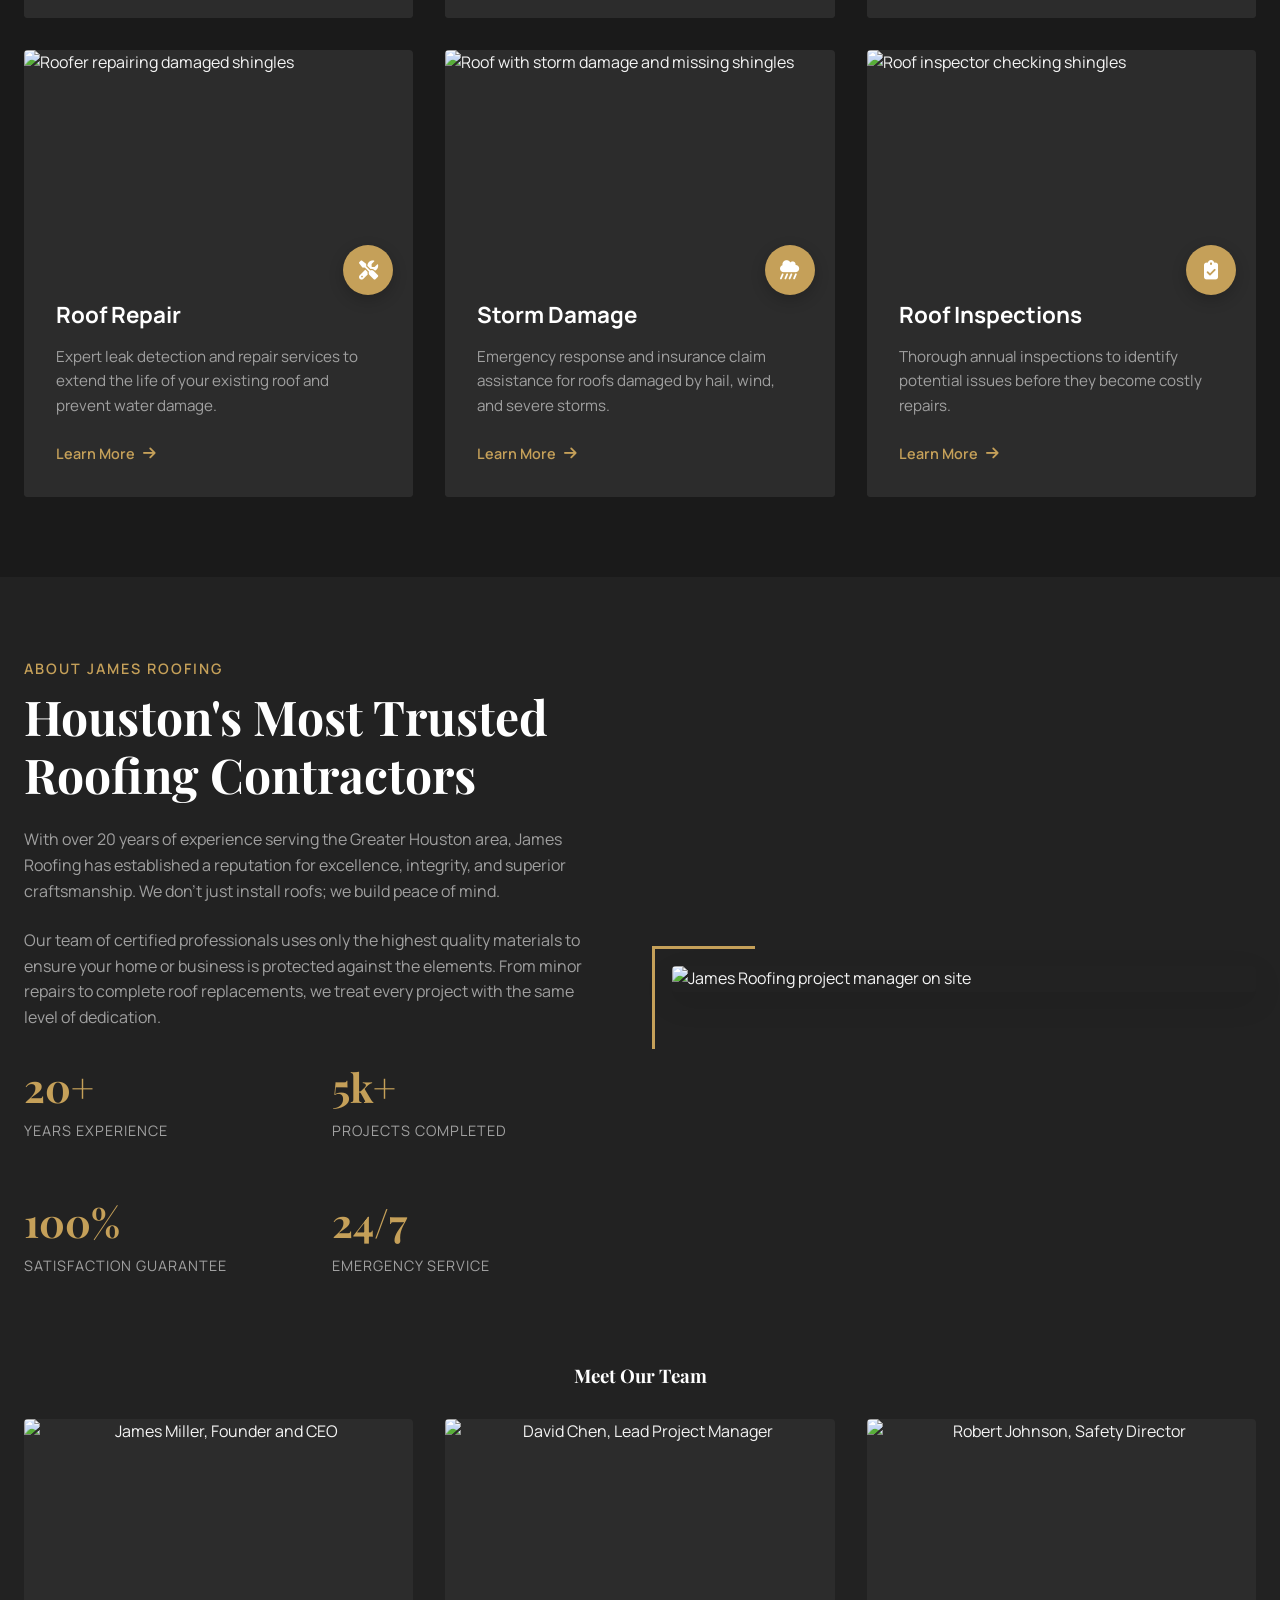
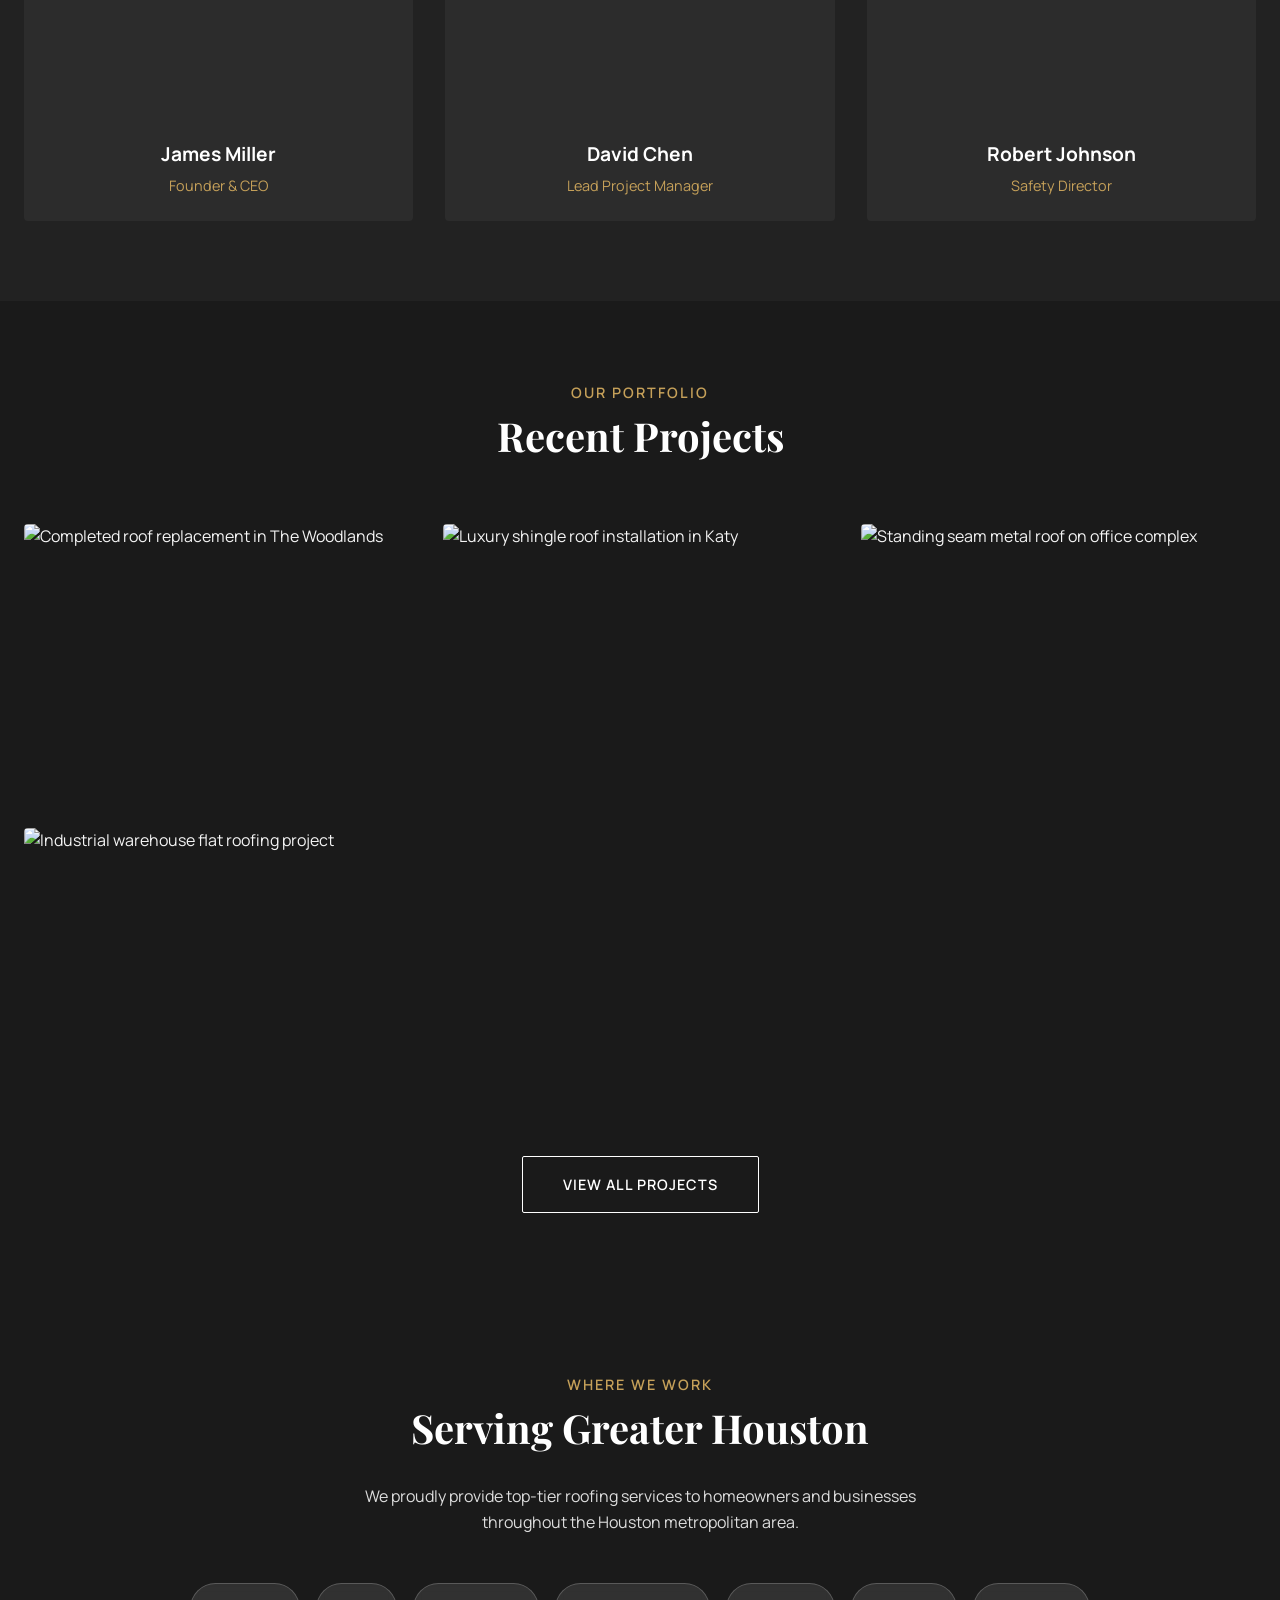
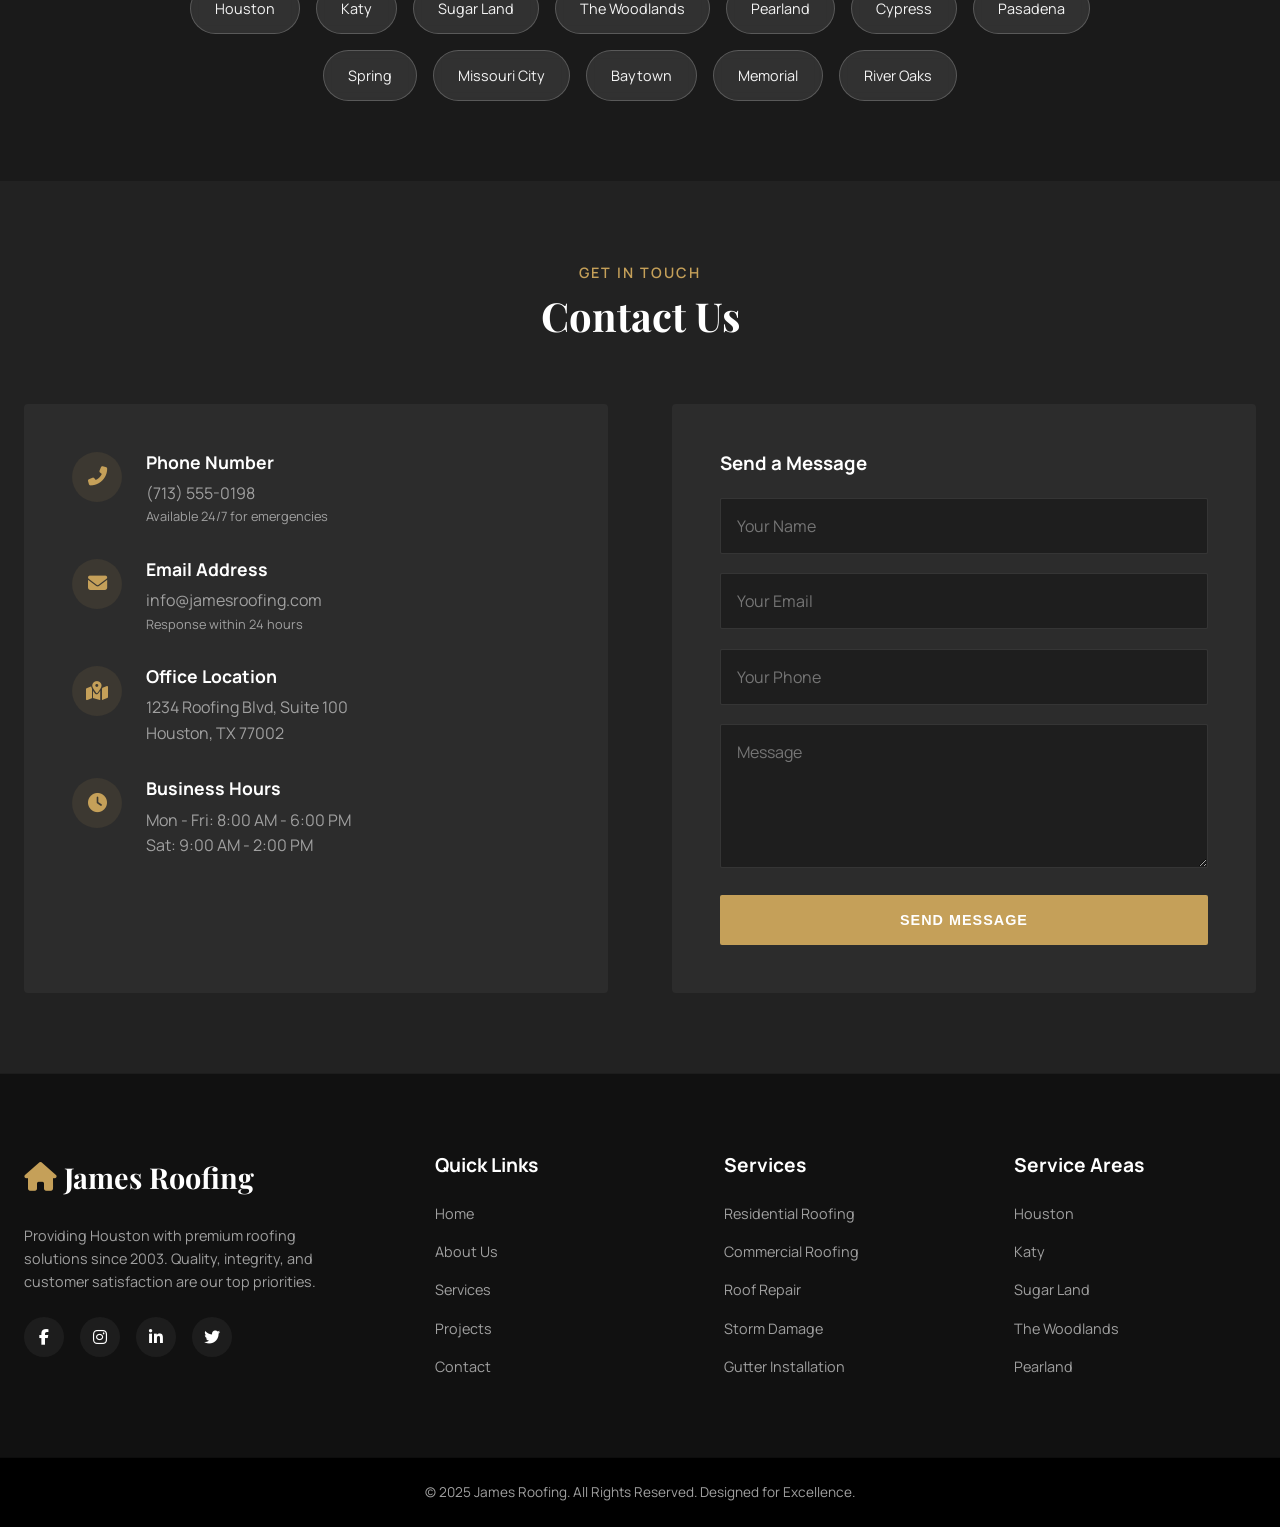
==== commit 273430cc: "Update index.html" ====
--- a/index.html
+++ b/index.html
@@ -2,7 +2,7 @@
 <html lang="en">
 <head>
     <meta charset="UTF-8">
-    <meta name="viewport" content="width=device-width, initial-scale=1.0">
+    <meta name="viewport" content="width=device-width, initial-scale=1.0, maximum-scale=5.0">
     <title>James Roofing | Premier Roofing Services in Houston, Texas</title>
     <meta name="description" content="James Roofing is Houston's trusted roofing company offering professional roof installation, repair, replacement, and storm damage services. Get a free quote today.">
     <meta name="keywords" content="Roofing Houston, Roof Repair, Roof Replacement, Commercial Roofing, Residential Roofing, Storm Damage, James Roofing, Houston Roofers">
@@ -52,6 +52,12 @@
             -webkit-font-smoothing: antialiased;
         }
 
+        /* focus styles for accessibility */
+        :focus-visible {
+            outline: 2px solid var(--accent-gold);
+            outline-offset: 4px;
+        }
+
         h1, h2, h3, h4, h5, h6 {
             font-family: 'Playfair Display', serif;
             color: var(--white);
@@ -80,6 +86,7 @@
             max-width: 1280px;
             margin: 0 auto;
             padding: 0 1.5rem;
+            width: 100%;
         }
 
         .section-padding {
@@ -103,7 +110,8 @@
             cursor: pointer;
             transition: var(--transition);
             font-size: 0.9rem;
-            min-height: 50px; /* Touch target size */
+            min-height: 50px;
+            border-radius: 2px;
         }
 
         .btn:hover {
@@ -123,7 +131,7 @@
         }
 
         .section-title {
-            font-size: 2.5rem;
+            font-size: clamp(2rem, 5vw, 2.5rem);
             margin-bottom: 1rem;
             position: relative;
             display: inline-block;
@@ -152,6 +160,7 @@
             justify-content: space-between;
             align-items: center;
             gap: 1rem;
+            flex-wrap: wrap;
         }
 
         .contact-info {
@@ -171,11 +180,9 @@
 
         .contact-item i { color: var(--accent-gold); }
 
-        /* Removed Top Bar CTA Button as requested */
-
         /* --- NAVIGATION --- */
         .navbar {
-            position: absolute; /* Changed from fixed to absolute to blend with hero */
+            position: absolute;
             top: 0;
             left: 0;
             width: 100%;
@@ -207,7 +214,7 @@
 
         .logo {
             font-family: 'Playfair Display', serif;
-            font-size: 1.8rem;
+            font-size: clamp(1.5rem, 4vw, 1.8rem);
             font-weight: 700;
             color: var(--white);
             display: flex;
@@ -233,6 +240,9 @@
             position: relative;
             padding: 0.5rem 0;
             cursor: pointer;
+            display: flex;
+            align-items: center;
+            gap: 0.3rem;
         }
 
         .nav-link::after {
@@ -246,7 +256,8 @@
             transition: var(--transition);
         }
 
-        .nav-link:hover::after { width: 100%; }
+        .nav-link:hover::after,
+        .nav-link:focus-visible::after { width: 100%; }
 
         /* Dropdown Desktop */
         .dropdown {
@@ -265,7 +276,8 @@
             z-index: 1000;
         }
 
-        .nav-item:hover .dropdown {
+        .nav-item:hover .dropdown,
+        .nav-item:focus-within .dropdown {
             opacity: 1;
             visibility: visible;
             transform: translateY(0);
@@ -279,10 +291,12 @@
             transition: 0.3s;
         }
 
-        .dropdown li a:hover {
+        .dropdown li a:hover,
+        .dropdown li a:focus-visible {
             background: rgba(255,255,255,0.05);
             color: var(--accent-gold);
             padding-left: 2rem;
+            outline: none;
         }
 
         .mobile-toggle {
@@ -292,19 +306,20 @@
             cursor: pointer;
             z-index: 1001;
             padding: 10px;
+            background: transparent;
+            border: none;
         }
 
         /* --- HERO SECTION --- */
         .hero {
-            height: 100vh; /* Full viewport height */
+            min-height: 100vh; /* flexible for mobile */
             background: linear-gradient(rgba(0,0,0,0.5), rgba(0,0,0,0.3)), url('https://image.qwenlm.ai/public_source/228bb3ef-22ca-46a5-84f5-c925139a8977/1ea40deca-b86b-43d3-98ff-7f931ca18c03.png');
             background-size: cover;
             background-position: center;
-            background-attachment: fixed; /* Parallax effect */
+            background-attachment: fixed;
             display: flex;
             align-items: center;
             position: relative;
-            /* No padding-top needed because nav is absolute/transparent */
         }
 
         .hero-content {
@@ -313,10 +328,11 @@
             gap: 4rem;
             align-items: center;
             width: 100%;
+            padding: 6rem 0 4rem; /* extra space for nav */
         }
 
         .hero-text h1 {
-            font-size: 3.5rem;
+            font-size: clamp(2.2rem, 6vw, 3.5rem);
             line-height: 1.1;
             margin-bottom: 1.5rem;
         }
@@ -324,8 +340,7 @@
         .typing-container {
             color: var(--accent-gold);
             min-height: 1.2em;
-            display: block;
-            margin-bottom: 1rem;
+            display: inline-block;
             font-family: 'Manrope', sans-serif;
             font-weight: 600;
             text-transform: uppercase;
@@ -337,6 +352,7 @@
             width: 3px;
             background-color: var(--accent-gold);
             animation: blink 1s infinite;
+            margin-left: 2px;
         }
 
         @keyframes blink { 0%, 100% { opacity: 1; } 50% { opacity: 0; } }
@@ -354,7 +370,6 @@
             flex-wrap: wrap;
         }
 
-        /* Glassmorphism Form */
         .hero-form-wrapper {
             background: rgba(255, 255, 255, 0.08);
             backdrop-filter: blur(var(--glass-blur));
@@ -401,7 +416,7 @@
 
         .services-grid {
             display: grid;
-            grid-template-columns: repeat(auto-fill, minmax(320px, 1fr));
+            grid-template-columns: repeat(auto-fill, minmax(300px, 1fr));
             gap: 2rem;
             margin-top: 3rem;
         }
@@ -504,7 +519,7 @@
             align-items: center;
         }
 
-        .about-text h2 { font-size: 3rem; margin-bottom: 1.5rem; }
+        .about-text h2 { font-size: clamp(2rem, 5vw, 3rem); margin-bottom: 1.5rem; }
         .about-text p { color: var(--text-gray); margin-bottom: 1.5rem; }
 
         .stats-grid {
@@ -551,7 +566,7 @@
         
         .team-grid {
             display: grid;
-            grid-template-columns: repeat(auto-fit, minmax(250px, 1fr));
+            grid-template-columns: repeat(auto-fit, minmax(240px, 1fr));
             gap: 2rem;
             margin-top: 2rem;
         }
@@ -588,14 +603,14 @@
 
         .projects-grid {
             display: grid;
-            grid-template-columns: repeat(auto-fill, minmax(350px, 1fr));
+            grid-template-columns: repeat(auto-fill, minmax(300px, 1fr));
             gap: 1.5rem;
             margin-top: 3rem;
         }
 
         .project-card {
             position: relative;
-            height: 300px;
+            height: 280px;
             overflow: hidden;
             border-radius: 4px;
             cursor: pointer;
@@ -626,14 +641,18 @@
             text-align: center;
         }
 
-        .project-card:hover .project-overlay { opacity: 1; }
-        .project-card:hover img { transform: scale(1.1); }
+        .project-card:hover .project-overlay,
+        .project-card:focus-within .project-overlay { opacity: 1; }
+        .project-card:hover img,
+        .project-card:focus-within img { transform: scale(1.1); }
 
         .project-overlay h3 { font-size: 1.5rem; margin-bottom: 0.5rem; transform: translateY(20px); transition: 0.4s; }
         .project-overlay p { color: var(--accent-gold); transform: translateY(20px); transition: 0.4s 0.1s; }
 
         .project-card:hover .project-overlay h3,
-        .project-card:hover .project-overlay p { transform: translateY(0); }
+        .project-card:hover .project-overlay p,
+        .project-card:focus-within .project-overlay h3,
+        .project-card:focus-within .project-overlay p { transform: translateY(0); }
 
         /* --- SERVICE AREAS --- */
         .service-areas {
@@ -742,7 +761,8 @@
 
         .footer-links li { margin-bottom: 0.8rem; }
         .footer-links a { color: var(--text-gray); font-size: 0.9rem; }
-        .footer-links a:hover { color: var(--accent-gold); padding-left: 5px; }
+        .footer-links a:hover,
+        .footer-links a:focus-visible { color: var(--accent-gold); padding-left: 5px; outline: none; }
 
         .social-links {
             display: flex;
@@ -762,9 +782,11 @@
             transition: var(--transition);
         }
 
-        .social-icon:hover {
+        .social-icon:hover,
+        .social-icon:focus-visible {
             background: var(--accent-gold);
             transform: translateY(-3px);
+            outline: none;
         }
 
         .footer-bottom {
@@ -776,53 +798,43 @@
             color: var(--text-gray);
         }
 
-        /* --- RESPONSIVE DESIGN (MOBILE FIRST APPROACH) --- */
+        /* --- RESPONSIVE DESIGN (IMPROVED) --- */
         @media (max-width: 992px) {
             .hero-content { 
                 grid-template-columns: 1fr; 
                 text-align: center; 
                 gap: 3rem;
-                padding-top: 80px; /* Space for scrolled nav */
+                padding-top: 6rem;
             }
-            
-            .hero-text { order: 1; }
-            .hero-form-wrapper { order: 2; max-width: 500px; margin: 0 auto; }
-            
-            .hero-text h1 { font-size: 2.8rem; }
-            .hero-text p { margin: 0 auto 2rem; }
+            .hero-text h1 { font-size: clamp(2rem, 7vw, 3rem); }
+            .hero-text p { margin-left: auto; margin-right: auto; }
             .hero-buttons { justify-content: center; }
-            
+            .hero-form-wrapper { max-width: 550px; margin: 0 auto; width: 100%; }
+
             .about-grid, .contact-wrapper { grid-template-columns: 1fr; gap: 3rem; }
-            
-            .footer-grid { grid-template-columns: 1fr 1fr; }
-            
-            /* Mobile Menu Styles */
+            .footer-grid { grid-template-columns: repeat(2, 1fr); }
+
+            /* Mobile Navigation */
             .mobile-toggle { display: block; }
-            
             .nav-menu {
                 position: fixed;
                 top: 0;
                 right: -100%;
-                width: 85%;
-                max-width: 400px;
+                width: min(85%, 400px);
                 height: 100vh;
                 background: var(--primary-charcoal);
                 flex-direction: column;
                 align-items: flex-start;
-                justify-content: flex-start;
                 padding: 6rem 2rem 2rem;
-                transition: 0.4s cubic-bezier(0.4, 0, 0.2, 1);
+                transition: right 0.4s cubic-bezier(0.4, 0, 0.2, 1);
                 box-shadow: -10px 0 30px rgba(0,0,0,0.5);
                 overflow-y: auto;
                 z-index: 999;
+                display: flex;
             }
-            
             .nav-menu.active { right: 0; }
-            
             .nav-item { width: 100%; margin-bottom: 1rem; }
-            .nav-link { font-size: 1.2rem; display: block; padding: 0.5rem 0; }
-            
-            /* Mobile Dropdown */
+            .nav-link { font-size: 1.2rem; justify-content: space-between; width: 100%; }
             .dropdown { 
                 position: static; 
                 opacity: 1; 
@@ -832,54 +844,41 @@
                 background: rgba(0,0,0,0.2); 
                 border: none; 
                 border-left: 2px solid var(--accent-gold);
-                padding: 0.5rem 0 0.5rem 1.5rem;
+                padding: 0.5rem 0 0.5rem 1rem;
                 display: none;
                 margin-top: 0.5rem;
+                width: 100%;
             }
-            
             .nav-item.active .dropdown { display: block; }
-            .dropdown li a { padding: 0.8rem 0; font-size: 1rem; }
-            
-            /* Chevron rotation for mobile */
-            .nav-link .fa-chevron-down {
-                float: right;
-                margin-top: 5px;
-                transition: transform 0.3s;
-            }
-            .nav-item.active .nav-link .fa-chevron-down {
-                transform: rotate(180deg);
-            }
+            .dropdown li a { padding: 0.8rem 0; }
         }
 
         @media (max-width: 768px) {
             .top-bar-content { 
                 flex-direction: column; 
-                gap: 0.8rem; 
-                text-align: center; 
+                gap: 0.5rem; 
             }
             .contact-info { 
-                flex-direction: column; 
-                gap: 0.5rem; 
                 justify-content: center;
             }
-            .section-title { font-size: 2rem; }
-            .hero-text h1 { font-size: 2.2rem; }
+            .stats-grid { grid-template-columns: repeat(2, 1fr); }
             .footer-grid { grid-template-columns: 1fr; gap: 2rem; }
             .about-image::before { display: none; }
-            .stats-grid { grid-template-columns: 1fr 1fr; gap: 1.5rem; }
+            .hero { background-attachment: scroll; } /* performance fix */
+            .service-areas { background-attachment: scroll; }
         }
 
         @media (max-width: 480px) {
             .container { padding: 0 1rem; }
-            .hero { padding-top: 0; }
             .hero-form-wrapper { padding: 1.5rem; }
             .section-padding { padding: 3rem 0; }
             .btn { width: 100%; justify-content: center; }
             .hero-buttons { flex-direction: column; width: 100%; }
-            .stats-grid { grid-template-columns: 1fr; }
-        }
-
-        /* Animation Classes */
+            .stats-grid { grid-template-columns: 1fr; text-align: center; }
+            .contact-info-box { padding: 2rem; }
+        }
+
+        /* Animation */
         .fade-in {
             opacity: 0;
             transform: translateY(30px);
@@ -897,34 +896,23 @@
     <div class="top-bar">
         <div class="container top-bar-content">
             <div class="contact-info">
-                <div class="contact-item">
-                    <i class="fas fa-phone-alt"></i>
-                    <span>(713) 555-0198</span>
-                </div>
-                <div class="contact-item">
-                    <i class="fas fa-map-marker-alt"></i>
-                    <span>Houston, Texas</span>
-                </div>
+                <div class="contact-item"><i class="fas fa-phone-alt"></i><span>(713) 555-0198</span></div>
+                <div class="contact-item"><i class="fas fa-map-marker-alt"></i><span>Houston, Texas</span></div>
             </div>
-            <!-- Removed Get Quote Button from here as requested -->
         </div>
     </div>
 
     <!-- Navigation -->
     <nav class="navbar" id="navbar">
         <div class="container nav-container">
-            <a href="#" class="logo">
-                <i class="fas fa-home"></i> James Roofing
-            </a>
-            <div class="mobile-toggle" id="mobile-toggle">
-                <i class="fas fa-bars"></i>
-            </div>
+            <a href="#" class="logo" aria-label="James Roofing home"><i class="fas fa-home"></i> James Roofing</a>
+            <button class="mobile-toggle" id="mobile-toggle" aria-label="Menu" aria-expanded="false"><i class="fas fa-bars"></i></button>
             <ul class="nav-menu" id="nav-menu">
                 <li class="nav-item"><a href="#home" class="nav-link">Home</a></li>
                 <li class="nav-item"><a href="#about" class="nav-link">About</a></li>
                 <li class="nav-item has-dropdown">
-                    <a href="#services" class="nav-link">Services <i class="fas fa-chevron-down"></i></a>
-                    <ul class="dropdown">
+                    <a href="#services" class="nav-link" aria-haspopup="true">Services <i class="fas fa-chevron-down"></i></a>
+                    <ul class="dropdown" aria-label="submenu">
                         <li><a href="#">Roof Installation</a></li>
                         <li><a href="#">Roof Replacement</a></li>
                         <li><a href="#">Storm Damage</a></li>
@@ -934,8 +922,8 @@
                 </li>
                 <li class="nav-item"><a href="#projects" class="nav-link">Projects</a></li>
                 <li class="nav-item has-dropdown">
-                    <a href="#areas" class="nav-link">Service Areas <i class="fas fa-chevron-down"></i></a>
-                    <ul class="dropdown">
+                    <a href="#areas" class="nav-link" aria-haspopup="true">Service Areas <i class="fas fa-chevron-down"></i></a>
+                    <ul class="dropdown" aria-label="submenu">
                         <li><a href="#">Houston</a></li>
                         <li><a href="#">Katy</a></li>
                         <li><a href="#">Sugar Land</a></li>
@@ -944,9 +932,7 @@
                     </ul>
                 </li>
                 <li class="nav-item"><a href="#contact" class="nav-link">Contact</a></li>
-                <li class="nav-item" style="margin-top: 1rem;">
-                    <a href="#contact" class="btn" style="width: 100%; text-align: center;">Get Quote</a>
-                </li>
+                <li class="nav-item"><a href="#contact" class="btn" style="width:100%;">Get Quote</a></li>
             </ul>
         </div>
     </nav>
@@ -956,7 +942,7 @@
         <div class="container hero-content">
             <div class="hero-text fade-in">
                 <h1>
-                    <span class="typing-container"></span><span class="cursor">&nbsp;</span><br>
+                    <span class="typing-container"></span><span class="cursor"></span><br>
                     Excellence in Every Shingle
                 </h1>
                 <p>Reliable residential and commercial roofing services across Houston, Texas. We protect your biggest investment with premium materials and expert craftsmanship.</p>
@@ -972,19 +958,11 @@
                     <p>Fast, free estimates for your roofing needs.</p>
                 </div>
                 <form id="quote-form">
-                    <div class="form-group">
-                        <input type="text" class="form-control" placeholder="Full Name" required>
-                    </div>
-                    <div class="form-group">
-                        <input type="tel" class="form-control" placeholder="Phone Number" required>
-                    </div>
-                    <div class="form-group">
-                        <input type="email" class="form-control" placeholder="Email Address" required>
-                    </div>
-                    <div class="form-group">
-                        <textarea class="form-control" placeholder="Tell us about your project..." rows="4"></textarea>
-                    </div>
-                    <button type="submit" class="btn" style="width: 100%;">Submit Request</button>
+                    <div class="form-group"><input type="text" class="form-control" placeholder="Full Name" name="name" required></div>
+                    <div class="form-group"><input type="tel" class="form-control" placeholder="Phone Number" name="phone" required></div>
+                    <div class="form-group"><input type="email" class="form-control" placeholder="Email Address" name="email" required></div>
+                    <div class="form-group"><textarea class="form-control" placeholder="Tell us about your project..." name="message" rows="4"></textarea></div>
+                    <button type="submit" class="btn" style="width:100%;">Submit Request</button>
                 </form>
             </div>
         </div>
@@ -997,84 +975,36 @@
                 <span class="section-subtitle">Our Expertise</span>
                 <h2 class="section-title">Premium Roofing Services</h2>
             </div>
-            
             <div class="services-grid">
                 <!-- Service 1 -->
                 <div class="service-card fade-in">
-                    <div class="service-img">
-                        <img src="https://image.qwenlm.ai/public_source/228bb3ef-22ca-46a5-84f5-c925139a8977/112d7f7a3-736d-4686-b265-4be56c11c6df.png" alt="Shingle Roofing">
-                    </div>
-                    <div class="service-content">
-                        <div class="service-icon"><i class="fas fa-home"></i></div>
-                        <h3>Shingle Roofing</h3>
-                        <p>High-quality asphalt shingle installation and replacement designed to withstand Houston's harsh weather conditions.</p>
-                        <a href="#" class="service-link">Learn More <i class="fas fa-arrow-right"></i></a>
-                    </div>
+                    <div class="service-img"><img src="https://image.qwenlm.ai/public_source/228bb3ef-22ca-46a5-84f5-c925139a8977/112d7f7a3-736d-4686-b265-4be56c11c6df.png" alt="Asphalt shingle roofing installation on a residential home"></div>
+                    <div class="service-content"><div class="service-icon"><i class="fas fa-home"></i></div><h3>Shingle Roofing</h3><p>High-quality asphalt shingle installation and replacement designed to withstand Houston's harsh weather conditions.</p><a href="#" class="service-link">Learn More <i class="fas fa-arrow-right"></i></a></div>
                 </div>
-
                 <!-- Service 2 -->
                 <div class="service-card fade-in">
-                    <div class="service-img">
-                        <img src="https://image.qwenlm.ai/public_source/228bb3ef-22ca-46a5-84f5-c925139a8977/1a3c9f056-2465-4ee3-8139-c9514e05e0da.png" alt="Metal Roofing">
-                    </div>
-                    <div class="service-content">
-                        <div class="service-icon"><i class="fas fa-layer-group"></i></div>
-                        <h3>Metal Roofing</h3>
-                        <p>Durable, energy-efficient standing seam metal roofs that offer modern aesthetics and long-term protection.</p>
-                        <a href="#" class="service-link">Learn More <i class="fas fa-arrow-right"></i></a>
-                    </div>
+                    <div class="service-img"><img src="https://image.qwenlm.ai/public_source/228bb3ef-22ca-46a5-84f5-c925139a8977/1a3c9f056-2465-4ee3-8139-c9514e05e0da.png" alt="Standing seam metal roofing on modern house"></div>
+                    <div class="service-content"><div class="service-icon"><i class="fas fa-layer-group"></i></div><h3>Metal Roofing</h3><p>Durable, energy-efficient standing seam metal roofs that offer modern aesthetics and long-term protection.</p><a href="#" class="service-link">Learn More <i class="fas fa-arrow-right"></i></a></div>
                 </div>
-
                 <!-- Service 3 -->
                 <div class="service-card fade-in">
-                    <div class="service-img">
-                        <img src="https://image.qwenlm.ai/public_source/228bb3ef-22ca-46a5-84f5-c925139a8977/137811c98-2a63-4be0-b567-d4071a3db876.png" alt="Commercial Roofing">
-                    </div>
-                    <div class="service-content">
-                        <div class="service-icon"><i class="fas fa-building"></i></div>
-                        <h3>Commercial Roofing</h3>
-                        <p>Comprehensive flat roofing solutions for businesses, including TPO, EPDM, and modified bitumen systems.</p>
-                        <a href="#" class="service-link">Learn More <i class="fas fa-arrow-right"></i></a>
-                    </div>
+                    <div class="service-img"><img src="https://image.qwenlm.ai/public_source/228bb3ef-22ca-46a5-84f5-c925139a8977/137811c98-2a63-4be0-b567-d4071a3db876.png" alt="Commercial flat roof with TPO membrane"></div>
+                    <div class="service-content"><div class="service-icon"><i class="fas fa-building"></i></div><h3>Commercial Roofing</h3><p>Comprehensive flat roofing solutions for businesses, including TPO, EPDM, and modified bitumen systems.</p><a href="#" class="service-link">Learn More <i class="fas fa-arrow-right"></i></a></div>
                 </div>
-
                 <!-- Service 4 -->
                 <div class="service-card fade-in">
-                    <div class="service-img">
-                        <img src="https://image.qwenlm.ai/public_source/228bb3ef-22ca-46a5-84f5-c925139a8977/17b388ce8-2e91-426a-bef5-be78ad36f18a.png" alt="Roof Repair">
-                    </div>
-                    <div class="service-content">
-                        <div class="service-icon"><i class="fas fa-tools"></i></div>
-                        <h3>Roof Repair</h3>
-                        <p>Expert leak detection and repair services to extend the life of your existing roof and prevent water damage.</p>
-                        <a href="#" class="service-link">Learn More <i class="fas fa-arrow-right"></i></a>
-                    </div>
+                    <div class="service-img"><img src="https://image.qwenlm.ai/public_source/228bb3ef-22ca-46a5-84f5-c925139a8977/17b388ce8-2e91-426a-bef5-be78ad36f18a.png" alt="Roofer repairing damaged shingles"></div>
+                    <div class="service-content"><div class="service-icon"><i class="fas fa-tools"></i></div><h3>Roof Repair</h3><p>Expert leak detection and repair services to extend the life of your existing roof and prevent water damage.</p><a href="#" class="service-link">Learn More <i class="fas fa-arrow-right"></i></a></div>
                 </div>
-
                 <!-- Service 5 -->
                 <div class="service-card fade-in">
-                    <div class="service-img">
-                        <img src="https://image.qwenlm.ai/public_source/228bb3ef-22ca-46a5-84f5-c925139a8977/1ea40deca-b86b-43d3-98ff-7f931ca18c03.png" alt="Storm Damage">
-                    </div>
-                    <div class="service-content">
-                        <div class="service-icon"><i class="fas fa-cloud-showers-heavy"></i></div>
-                        <h3>Storm Damage</h3>
-                        <p>Emergency response and insurance claim assistance for roofs damaged by hail, wind, and severe storms.</p>
-                        <a href="#" class="service-link">Learn More <i class="fas fa-arrow-right"></i></a>
-                    </div>
+                    <div class="service-img"><img src="https://image.qwenlm.ai/public_source/228bb3ef-22ca-46a5-84f5-c925139a8977/1ea40deca-b86b-43d3-98ff-7f931ca18c03.png" alt="Roof with storm damage and missing shingles"></div>
+                    <div class="service-content"><div class="service-icon"><i class="fas fa-cloud-showers-heavy"></i></div><h3>Storm Damage</h3><p>Emergency response and insurance claim assistance for roofs damaged by hail, wind, and severe storms.</p><a href="#" class="service-link">Learn More <i class="fas fa-arrow-right"></i></a></div>
                 </div>
-
                 <!-- Service 6 -->
                 <div class="service-card fade-in">
-                    <div class="service-img">
-                        <img src="https://image.qwenlm.ai/public_source/228bb3ef-22ca-46a5-84f5-c925139a8977/1c5f50fa3-9718-42d3-8f61-9acd81dd8cb1.png" alt="Inspections">
-                    </div>
-                    <div class="service-content">
-                        <div class="service-icon"><i class="fas fa-clipboard-check"></i></div>
-                        <h3>Roof Inspections</h3>
-                        <p>Thorough annual inspections to identify potential issues before they become costly repairs.</p>
-                        <a href="#" class="service-link">Learn More <i class="fas fa-arrow-right"></i></a>
-                    </div>
+                    <div class="service-img"><img src="https://image.qwenlm.ai/public_source/228bb3ef-22ca-46a5-84f5-c925139a8977/1c5f50fa3-9718-42d3-8f61-9acd81dd8cb1.png" alt="Roof inspector checking shingles"></div>
+                    <div class="service-content"><div class="service-icon"><i class="fas fa-clipboard-check"></i></div><h3>Roof Inspections</h3><p>Thorough annual inspections to identify potential issues before they become costly repairs.</p><a href="#" class="service-link">Learn More <i class="fas fa-arrow-right"></i></a></div>
                 </div>
             </div>
         </div>
@@ -1089,64 +1019,23 @@
                     <h2>Houston's Most Trusted Roofing Contractors</h2>
                     <p>With over 20 years of experience serving the Greater Houston area, James Roofing has established a reputation for excellence, integrity, and superior craftsmanship. We don't just install roofs; we build peace of mind.</p>
                     <p>Our team of certified professionals uses only the highest quality materials to ensure your home or business is protected against the elements. From minor repairs to complete roof replacements, we treat every project with the same level of dedication.</p>
-                    
                     <div class="stats-grid">
-                        <div class="stat-item">
-                            <h4>20+</h4>
-                            <p>Years Experience</p>
-                        </div>
-                        <div class="stat-item">
-                            <h4>5k+</h4>
-                            <p>Projects Completed</p>
-                        </div>
-                        <div class="stat-item">
-                            <h4>100%</h4>
-                            <p>Satisfaction Guarantee</p>
-                        </div>
-                        <div class="stat-item">
-                            <h4>24/7</h4>
-                            <p>Emergency Service</p>
-                        </div>
+                        <div class="stat-item"><h4>20+</h4><p>Years Experience</p></div>
+                        <div class="stat-item"><h4>5k+</h4><p>Projects Completed</p></div>
+                        <div class="stat-item"><h4>100%</h4><p>Satisfaction Guarantee</p></div>
+                        <div class="stat-item"><h4>24/7</h4><p>Emergency Service</p></div>
                     </div>
                 </div>
                 <div class="about-image fade-in">
-                    <img src="https://image.qwenlm.ai/public_source/228bb3ef-22ca-46a5-84f5-c925139a8977/1e5fb29d5-9ffc-402c-90c7-50bdf27e4dc5.png" alt="Project Manager">
+                    <img src="https://image.qwenlm.ai/public_source/228bb3ef-22ca-46a5-84f5-c925139a8977/1e5fb29d5-9ffc-402c-90c7-50bdf27e4dc5.png" alt="James Roofing project manager on site">
                 </div>
             </div>
-
-            <!-- Team Grid -->
             <div class="team-section fade-in">
-                <div class="text-center" style="margin-bottom: 2rem;">
-                    <h3>Meet Our Team</h3>
-                </div>
+                <div class="text-center" style="margin-bottom:2rem;"><h3>Meet Our Team</h3></div>
                 <div class="team-grid">
-                    <div class="team-card">
-                        <div class="team-img">
-                            <img src="https://image.qwenlm.ai/public_source/228bb3ef-22ca-46a5-84f5-c925139a8977/1c5f50fa3-9718-42d3-8f61-9acd81dd8cb1.png" alt="James Founder">
-                        </div>
-                        <div class="team-info">
-                            <h4>James Miller</h4>
-                            <p>Founder & CEO</p>
-                        </div>
-                    </div>
-                    <div class="team-card">
-                        <div class="team-img">
-                            <img src="https://image.qwenlm.ai/public_source/228bb3ef-22ca-46a5-84f5-c925139a8977/1e5fb29d5-9ffc-402c-90c7-50bdf27e4dc5.png" alt="Project Manager">
-                        </div>
-                        <div class="team-info">
-                            <h4>David Chen</h4>
-                            <p>Lead Project Manager</p>
-                        </div>
-                    </div>
-                    <div class="team-card">
-                        <div class="team-img">
-                            <img src="https://image.qwenlm.ai/public_source/228bb3ef-22ca-46a5-84f5-c925139a8977/137811c98-2a63-4be0-b567-d4071a3db876.png" alt="Safety Specialist">
-                        </div>
-                        <div class="team-info">
-                            <h4>Robert Johnson</h4>
-                            <p>Safety Director</p>
-                        </div>
-                    </div>
+                    <div class="team-card"><div class="team-img"><img src="https://image.qwenlm.ai/public_source/228bb3ef-22ca-46a5-84f5-c925139a8977/1c5f50fa3-9718-42d3-8f61-9acd81dd8cb1.png" alt="James Miller, Founder and CEO"></div><div class="team-info"><h4>James Miller</h4><p>Founder & CEO</p></div></div>
+                    <div class="team-card"><div class="team-img"><img src="https://image.qwenlm.ai/public_source/228bb3ef-22ca-46a5-84f5-c925139a8977/1e5fb29d5-9ffc-402c-90c7-50bdf27e4dc5.png" alt="David Chen, Lead Project Manager"></div><div class="team-info"><h4>David Chen</h4><p>Lead Project Manager</p></div></div>
+                    <div class="team-card"><div class="team-img"><img src="https://image.qwenlm.ai/public_source/228bb3ef-22ca-46a5-84f5-c925139a8977/137811c98-2a63-4be0-b567-d4071a3db876.png" alt="Robert Johnson, Safety Director"></div><div class="team-info"><h4>Robert Johnson</h4><p>Safety Director</p></div></div>
                 </div>
             </div>
         </div>
@@ -1155,45 +1044,14 @@
     <!-- Projects Section -->
     <section class="section-padding projects" id="projects">
         <div class="container">
-            <div class="text-center fade-in">
-                <span class="section-subtitle">Our Portfolio</span>
-                <h2 class="section-title">Recent Projects</h2>
+            <div class="text-center fade-in"><span class="section-subtitle">Our Portfolio</span><h2 class="section-title">Recent Projects</h2></div>
+            <div class="projects-grid">
+                <div class="project-card fade-in"><img src="https://image.qwenlm.ai/public_source/228bb3ef-22ca-46a5-84f5-c925139a8977/17b388ce8-2e91-426a-bef5-be78ad36f18a.png" alt="Completed roof replacement in The Woodlands"><div class="project-overlay"><h3>The Woodlands Residence</h3><p>Full Roof Replacement</p></div></div>
+                <div class="project-card fade-in"><img src="https://image.qwenlm.ai/public_source/228bb3ef-22ca-46a5-84f5-c925139a8977/1ea40deca-b86b-43d3-98ff-7f931ca18c03.png" alt="Luxury shingle roof installation in Katy"><div class="project-overlay"><h3>Katy Luxury Home</h3><p>Premium Shingle Installation</p></div></div>
+                <div class="project-card fade-in"><img src="https://image.qwenlm.ai/public_source/228bb3ef-22ca-46a5-84f5-c925139a8977/1a3c9f056-2465-4ee3-8139-c9514e05e0da.png" alt="Standing seam metal roof on office complex"><div class="project-overlay"><h3>Modern Office Complex</h3><p>Standing Seam Metal Roof</p></div></div>
+                <div class="project-card fade-in"><img src="https://image.qwenlm.ai/public_source/228bb3ef-22ca-46a5-84f5-c925139a8977/137811c98-2a63-4be0-b567-d4071a3db876.png" alt="Industrial warehouse flat roofing project"><div class="project-overlay"><h3>Industrial Warehouse</h3><p>Commercial Flat Roofing</p></div></div>
             </div>
-            
-            <div class="projects-grid">
-                <div class="project-card fade-in">
-                    <img src="https://image.qwenlm.ai/public_source/228bb3ef-22ca-46a5-84f5-c925139a8977/17b388ce8-2e91-426a-bef5-be78ad36f18a.png" alt="Project 1">
-                    <div class="project-overlay">
-                        <h3>The Woodlands Residence</h3>
-                        <p>Full Roof Replacement</p>
-                    </div>
-                </div>
-                <div class="project-card fade-in">
-                    <img src="https://image.qwenlm.ai/public_source/228bb3ef-22ca-46a5-84f5-c925139a8977/1ea40deca-b86b-43d3-98ff-7f931ca18c03.png" alt="Project 2">
-                    <div class="project-overlay">
-                        <h3>Katy Luxury Home</h3>
-                        <p>Premium Shingle Installation</p>
-                    </div>
-                </div>
-                <div class="project-card fade-in">
-                    <img src="https://image.qwenlm.ai/public_source/228bb3ef-22ca-46a5-84f5-c925139a8977/1a3c9f056-2465-4ee3-8139-c9514e05e0da.png" alt="Project 3">
-                    <div class="project-overlay">
-                        <h3>Modern Office Complex</h3>
-                        <p>Standing Seam Metal Roof</p>
-                    </div>
-                </div>
-                <div class="project-card fade-in">
-                    <img src="https://image.qwenlm.ai/public_source/228bb3ef-22ca-46a5-84f5-c925139a8977/137811c98-2a63-4be0-b567-d4071a3db876.png" alt="Project 4">
-                    <div class="project-overlay">
-                        <h3>Industrial Warehouse</h3>
-                        <p>Commercial Flat Roofing</p>
-                    </div>
-                </div>
-            </div>
-            
-            <div class="text-center" style="margin-top: 3rem;">
-                <a href="#" class="btn btn-outline">View All Projects</a>
-            </div>
+            <div class="text-center" style="margin-top:3rem;"><a href="#" class="btn btn-outline">View All Projects</a></div>
         </div>
     </section>
 
@@ -1202,21 +1060,9 @@
         <div class="container fade-in">
             <span class="section-subtitle">Where We Work</span>
             <h2 class="section-title">Serving Greater Houston</h2>
-            <p style="color: #ddd; max-width: 600px; margin: 1rem auto;">We proudly provide top-tier roofing services to homeowners and businesses throughout the Houston metropolitan area.</p>
-            
+            <p style="color:#ddd; max-width:600px; margin:1rem auto;">We proudly provide top-tier roofing services to homeowners and businesses throughout the Houston metropolitan area.</p>
             <div class="areas-list">
-                <span class="area-tag">Houston</span>
-                <span class="area-tag">Katy</span>
-                <span class="area-tag">Sugar Land</span>
-                <span class="area-tag">The Woodlands</span>
-                <span class="area-tag">Pearland</span>
-                <span class="area-tag">Cypress</span>
-                <span class="area-tag">Pasadena</span>
-                <span class="area-tag">Spring</span>
-                <span class="area-tag">Missouri City</span>
-                <span class="area-tag">Baytown</span>
-                <span class="area-tag">Memorial</span>
-                <span class="area-tag">River Oaks</span>
+                <span class="area-tag">Houston</span><span class="area-tag">Katy</span><span class="area-tag">Sugar Land</span><span class="area-tag">The Woodlands</span><span class="area-tag">Pearland</span><span class="area-tag">Cypress</span><span class="area-tag">Pasadena</span><span class="area-tag">Spring</span><span class="area-tag">Missouri City</span><span class="area-tag">Baytown</span><span class="area-tag">Memorial</span><span class="area-tag">River Oaks</span>
             </div>
         </div>
     </section>
@@ -1224,61 +1070,22 @@
     <!-- Contact Section -->
     <section class="section-padding contact" id="contact">
         <div class="container">
-            <div class="text-center fade-in">
-                <span class="section-subtitle">Get In Touch</span>
-                <h2 class="section-title">Contact Us</h2>
-            </div>
-            
+            <div class="text-center fade-in"><span class="section-subtitle">Get In Touch</span><h2 class="section-title">Contact Us</h2></div>
             <div class="contact-wrapper">
                 <div class="contact-info-box fade-in">
-                    <div class="info-item">
-                        <div class="info-icon"><i class="fas fa-phone-alt"></i></div>
-                        <div class="info-content">
-                            <h4>Phone Number</h4>
-                            <p>(713) 555-0198</p>
-                            <p style="font-size: 0.8rem; margin-top: 0.5rem;">Available 24/7 for emergencies</p>
-                        </div>
-                    </div>
-                    <div class="info-item">
-                        <div class="info-icon"><i class="fas fa-envelope"></i></div>
-                        <div class="info-content">
-                            <h4>Email Address</h4>
-                            <p>info@jamesroofing.com</p>
-                            <p style="font-size: 0.8rem; margin-top: 0.5rem;">Response within 24 hours</p>
-                        </div>
-                    </div>
-                    <div class="info-item">
-                        <div class="info-icon"><i class="fas fa-map-marked-alt"></i></div>
-                        <div class="info-content">
-                            <h4>Office Location</h4>
-                            <p>1234 Roofing Blvd, Suite 100<br>Houston, TX 77002</p>
-                        </div>
-                    </div>
-                    <div class="info-item">
-                        <div class="info-icon"><i class="fas fa-clock"></i></div>
-                        <div class="info-content">
-                            <h4>Business Hours</h4>
-                            <p>Mon - Fri: 8:00 AM - 6:00 PM<br>Sat: 9:00 AM - 2:00 PM</p>
-                        </div>
-                    </div>
+                    <div class="info-item"><div class="info-icon"><i class="fas fa-phone-alt"></i></div><div class="info-content"><h4>Phone Number</h4><p>(713) 555-0198</p><p style="font-size:0.8rem;">Available 24/7 for emergencies</p></div></div>
+                    <div class="info-item"><div class="info-icon"><i class="fas fa-envelope"></i></div><div class="info-content"><h4>Email Address</h4><p>info@jamesroofing.com</p><p style="font-size:0.8rem;">Response within 24 hours</p></div></div>
+                    <div class="info-item"><div class="info-icon"><i class="fas fa-map-marked-alt"></i></div><div class="info-content"><h4>Office Location</h4><p>1234 Roofing Blvd, Suite 100<br>Houston, TX 77002</p></div></div>
+                    <div class="info-item"><div class="info-icon"><i class="fas fa-clock"></i></div><div class="info-content"><h4>Business Hours</h4><p>Mon - Fri: 8:00 AM - 6:00 PM<br>Sat: 9:00 AM - 2:00 PM</p></div></div>
                 </div>
-                
                 <div class="fade-in">
                     <form style="background: var(--primary-charcoal); padding: 3rem; border-radius: 4px;">
-                        <h3 style="margin-bottom: 1.5rem; font-family: 'Manrope', sans-serif;">Send a Message</h3>
-                        <div class="form-group">
-                            <input type="text" class="form-control" placeholder="Your Name">
-                        </div>
-                        <div class="form-group">
-                            <input type="email" class="form-control" placeholder="Your Email">
-                        </div>
-                        <div class="form-group">
-                            <input type="tel" class="form-control" placeholder="Your Phone">
-                        </div>
-                        <div class="form-group">
-                            <textarea class="form-control" placeholder="Message" rows="5"></textarea>
-                        </div>
-                        <button type="submit" class="btn" style="width: 100%;">Send Message</button>
+                        <h3 style="margin-bottom:1.5rem; font-family:'Manrope',sans-serif;">Send a Message</h3>
+                        <div class="form-group"><input type="text" class="form-control" placeholder="Your Name" name="name"></div>
+                        <div class="form-group"><input type="email" class="form-control" placeholder="Your Email" name="email"></div>
+                        <div class="form-group"><input type="tel" class="form-control" placeholder="Your Phone" name="phone"></div>
+                        <div class="form-group"><textarea class="form-control" placeholder="Message" name="message" rows="5"></textarea></div>
+                        <button type="submit" class="btn" style="width:100%;">Send Message</button>
                     </form>
                 </div>
             </div>
@@ -1289,196 +1096,152 @@
     <footer>
         <div class="container">
             <div class="footer-grid">
-                <div class="footer-brand">
-                    <a href="#" class="logo">
-                        <i class="fas fa-home"></i> James Roofing
-                    </a>
-                    <p>Providing Houston with premium roofing solutions since 2003. Quality, integrity, and customer satisfaction are our top priorities.</p>
-                    <div class="social-links">
-                        <a href="#" class="social-icon"><i class="fab fa-facebook-f"></i></a>
-                        <a href="#" class="social-icon"><i class="fab fa-instagram"></i></a>
-                        <a href="#" class="social-icon"><i class="fab fa-linkedin-in"></i></a>
-                        <a href="#" class="social-icon"><i class="fab fa-twitter"></i></a>
-                    </div>
-                </div>
-                
-                <div class="footer-col">
-                    <h4>Quick Links</h4>
-                    <ul class="footer-links">
-                        <li><a href="#home">Home</a></li>
-                        <li><a href="#about">About Us</a></li>
-                        <li><a href="#services">Services</a></li>
-                        <li><a href="#projects">Projects</a></li>
-                        <li><a href="#contact">Contact</a></li>
-                    </ul>
-                </div>
-                
-                <div class="footer-col">
-                    <h4>Services</h4>
-                    <ul class="footer-links">
-                        <li><a href="#">Residential Roofing</a></li>
-                        <li><a href="#">Commercial Roofing</a></li>
-                        <li><a href="#">Roof Repair</a></li>
-                        <li><a href="#">Storm Damage</a></li>
-                        <li><a href="#">Gutter Installation</a></li>
-                    </ul>
-                </div>
-                
-                <div class="footer-col">
-                    <h4>Service Areas</h4>
-                    <ul class="footer-links">
-                        <li><a href="#">Houston</a></li>
-                        <li><a href="#">Katy</a></li>
-                        <li><a href="#">Sugar Land</a></li>
-                        <li><a href="#">The Woodlands</a></li>
-                        <li><a href="#">Pearland</a></li>
-                    </ul>
-                </div>
+                <div class="footer-brand"><a href="#" class="logo"><i class="fas fa-home"></i> James Roofing</a><p>Providing Houston with premium roofing solutions since 2003. Quality, integrity, and customer satisfaction are our top priorities.</p><div class="social-links"><a href="#" class="social-icon" aria-label="Facebook"><i class="fab fa-facebook-f"></i></a><a href="#" class="social-icon" aria-label="Instagram"><i class="fab fa-instagram"></i></a><a href="#" class="social-icon" aria-label="LinkedIn"><i class="fab fa-linkedin-in"></i></a><a href="#" class="social-icon" aria-label="Twitter"><i class="fab fa-twitter"></i></a></div></div>
+                <div class="footer-col"><h4>Quick Links</h4><ul class="footer-links"><li><a href="#home">Home</a></li><li><a href="#about">About Us</a></li><li><a href="#services">Services</a></li><li><a href="#projects">Projects</a></li><li><a href="#contact">Contact</a></li></ul></div>
+                <div class="footer-col"><h4>Services</h4><ul class="footer-links"><li><a href="#">Residential Roofing</a></li><li><a href="#">Commercial Roofing</a></li><li><a href="#">Roof Repair</a></li><li><a href="#">Storm Damage</a></li><li><a href="#">Gutter Installation</a></li></ul></div>
+                <div class="footer-col"><h4>Service Areas</h4><ul class="footer-links"><li><a href="#">Houston</a></li><li><a href="#">Katy</a></li><li><a href="#">Sugar Land</a></li><li><a href="#">The Woodlands</a></li><li><a href="#">Pearland</a></li></ul></div>
             </div>
         </div>
-        <div class="footer-bottom">
-            <div class="container">
-                <p>&copy; 2023 James Roofing. All Rights Reserved. Designed for Excellence.</p>
-            </div>
-        </div>
+        <div class="footer-bottom"><div class="container"><p>&copy; 2025 James Roofing. All Rights Reserved. Designed for Excellence.</p></div></div>
     </footer>
 
     <script>
-        // --- TYPING ANIMATION ---
-        const textElement = document.querySelector('.typing-container');
-        const phrases = [
-            "Professional Roofing Experts",
-            "Houston's Trusted Roofing Company",
-            "Quality Roof Installation & Repair",
-            "Built to Protect Your Home"
-        ];
-        
-        let phraseIndex = 0;
-        let charIndex = 0;
-        let isDeleting = false;
-        let typeSpeed = 100;
-
-        function type() {
-            const currentPhrase = phrases[phraseIndex];
-            
-            if (isDeleting) {
-                textElement.textContent = currentPhrase.substring(0, charIndex - 1);
-                charIndex--;
-                typeSpeed = 50; 
-            } else {
-                textElement.textContent = currentPhrase.substring(0, charIndex + 1);
-                charIndex++;
-                typeSpeed = 100;
+        (function() {
+            // Typing animation
+            const textElement = document.querySelector('.typing-container');
+            if (textElement) {
+                const phrases = [
+                    "Professional Roofing Experts",
+                    "Houston's Trusted Roofing Company",
+                    "Quality Roof Installation & Repair",
+                    "Built to Protect Your Home"
+                ];
+                let phraseIndex = 0, charIndex = 0, isDeleting = false, typeSpeed = 100;
+                function type() {
+                    const currentPhrase = phrases[phraseIndex];
+                    if (isDeleting) {
+                        textElement.textContent = currentPhrase.substring(0, charIndex - 1);
+                        charIndex--;
+                        typeSpeed = 50;
+                    } else {
+                        textElement.textContent = currentPhrase.substring(0, charIndex + 1);
+                        charIndex++;
+                        typeSpeed = 100;
+                    }
+                    if (!isDeleting && charIndex === currentPhrase.length) {
+                        isDeleting = true;
+                        typeSpeed = 2000;
+                    } else if (isDeleting && charIndex === 0) {
+                        isDeleting = false;
+                        phraseIndex = (phraseIndex + 1) % phrases.length;
+                        typeSpeed = 500;
+                    }
+                    setTimeout(type, typeSpeed);
+                }
+                type();
             }
 
-            if (!isDeleting && charIndex === currentPhrase.length) {
-                isDeleting = true;
-                typeSpeed = 2000; // Pause at end
-            } else if (isDeleting && charIndex === 0) {
-                isDeleting = false;
-                phraseIndex = (phraseIndex + 1) % phrases.length;
-                typeSpeed = 500; // Pause before new word
-            }
-
-            setTimeout(type, typeSpeed);
-        }
-
-        document.addEventListener('DOMContentLoaded', type);
-
-        // --- STICKY NAVIGATION ---
-        const navbar = document.getElementById('navbar');
-        window.addEventListener('scroll', () => {
-            if (window.scrollY > 50) {
-                navbar.classList.add('scrolled');
-            } else {
-                navbar.classList.remove('scrolled');
-            }
-        });
-
-        // --- MOBILE MENU TOGGLE ---
-        const mobileToggle = document.getElementById('mobile-toggle');
-        const navMenu = document.getElementById('nav-menu');
-        const navItemsWithDropdown = document.querySelectorAll('.has-dropdown');
-
-        mobileToggle.addEventListener('click', () => {
-            navMenu.classList.toggle('active');
-            const icon = mobileToggle.querySelector('i');
-            if (navMenu.classList.contains('active')) {
-                icon.classList.remove('fa-bars');
-                icon.classList.add('fa-times');
-                document.body.style.overflow = 'hidden'; // Prevent scrolling when menu open
-            } else {
-                icon.classList.remove('fa-times');
-                icon.classList.add('fa-bars');
-                document.body.style.overflow = 'auto';
-            }
-        });
-
-        // Close mobile menu when clicking a link (that isn't a dropdown toggle)
-        document.querySelectorAll('.nav-link').forEach(link => {
-            link.addEventListener('click', (e) => {
-                // If it's a dropdown toggle on mobile, don't close menu immediately
-                if(window.innerWidth <= 992 && link.parentElement.classList.contains('has-dropdown')) {
-                   // Handled by separate click event below
-                } else {
-                    navMenu.classList.remove('active');
-                    mobileToggle.querySelector('i').classList.remove('fa-times');
-                    mobileToggle.querySelector('i').classList.add('fa-bars');
-                    document.body.style.overflow = 'auto';
+            // Sticky nav
+            const navbar = document.getElementById('navbar');
+            window.addEventListener('scroll', () => {
+                navbar.classList.toggle('scrolled', window.scrollY > 50);
+            });
+
+            // Mobile menu elements
+            const mobileToggle = document.getElementById('mobile-toggle');
+            const navMenu = document.getElementById('nav-menu');
+            const dropdownParents = document.querySelectorAll('.has-dropdown');
+            const body = document.body;
+
+            // Helper to close menu
+            const closeMenu = () => {
+                navMenu.classList.remove('active');
+                mobileToggle.querySelector('i').className = 'fas fa-bars';
+                mobileToggle.setAttribute('aria-expanded', 'false');
+                body.style.overflow = '';
+            };
+
+            // Toggle menu
+            mobileToggle.addEventListener('click', (e) => {
+                e.stopPropagation();
+                const isActive = navMenu.classList.toggle('active');
+                mobileToggle.querySelector('i').className = isActive ? 'fas fa-times' : 'fas fa-bars';
+                mobileToggle.setAttribute('aria-expanded', isActive);
+                body.style.overflow = isActive ? 'hidden' : '';
+            });
+
+            // Close on outside click
+            document.addEventListener('click', (e) => {
+                if (navMenu.classList.contains('active') && !navMenu.contains(e.target) && !mobileToggle.contains(e.target)) {
+                    closeMenu();
                 }
             });
-        });
-
-        // Mobile Dropdown Toggle Logic
-        if (window.innerWidth <= 992) {
-            navItemsWithDropdown.forEach(item => {
-                item.querySelector('.nav-link').addEventListener('click', (e) => {
-                    e.preventDefault(); // Prevent navigation
-                    item.classList.toggle('active');
+
+            // Mobile dropdown toggle & resize handling
+            function initMobileDropdowns() {
+                const isMobile = window.innerWidth <= 992;
+                dropdownParents.forEach(item => {
+                    const link = item.querySelector('.nav-link');
+                    if (!link) return;
+                    // Remove old listener by cloning (simplify: we'll use a flag)
+                    link.removeEventListener('click', mobileDropdownHandler);
+                    if (isMobile) {
+                        link.addEventListener('click', mobileDropdownHandler);
+                    }
+                });
+            }
+
+            function mobileDropdownHandler(e) {
+                e.preventDefault();
+                const parent = this.closest('.has-dropdown');
+                if (parent) parent.classList.toggle('active');
+            }
+
+            window.addEventListener('resize', () => {
+                if (window.innerWidth > 992) {
+                    // reset any open mobile dropdowns
+                    dropdownParents.forEach(p => p.classList.remove('active'));
+                    closeMenu();
+                } else {
+                    initMobileDropdowns();
+                }
+            });
+
+            // Initialize based on current width
+            initMobileDropdowns();
+
+            // Smooth close when clicking a nav link that is not dropdown
+            document.querySelectorAll('.nav-link').forEach(link => {
+                link.addEventListener('click', (e) => {
+                    const parent = link.closest('.has-dropdown');
+                    if (window.innerWidth <= 992 && parent) {
+                        // handled by mobileDropdownHandler
+                    } else {
+                        closeMenu();
+                    }
                 });
             });
-        }
-
-        // --- SCROLL ANIMATIONS (INTERSECTION OBSERVER) ---
-        const observerOptions = {
-            threshold: 0.1,
-            rootMargin: "0px 0px -50px 0px"
-        };
-
-        const observer = new IntersectionObserver((entries) => {
-            entries.forEach(entry => {
-                if (entry.isIntersecting) {
-                    entry.target.classList.add('visible');
-                    observer.unobserve(entry.target);
-                }
+
+            // Intersection Observer for fade-in
+            const observer = new IntersectionObserver((entries) => {
+                entries.forEach(entry => {
+                    if (entry.isIntersecting) {
+                        entry.target.classList.add('visible');
+                        observer.unobserve(entry.target);
+                    }
+                });
+            }, { threshold: 0.1, rootMargin: '0px 0px -50px 0px' });
+            document.querySelectorAll('.fade-in').forEach(el => observer.observe(el));
+
+            // Form submission alert
+            document.querySelectorAll('form').forEach(form => {
+                form.addEventListener('submit', (e) => {
+                    e.preventDefault();
+                    alert('Thank you for your message! We will contact you shortly.');
+                    form.reset();
+                });
             });
-        }, observerOptions);
-
-        document.querySelectorAll('.fade-in').forEach(el => {
-            observer.observe(el);
-        });
-
-        // --- FORM SUBMISSION HANDLER (PREVENT DEFAULT) ---
-        const forms = document.querySelectorAll('form');
-        forms.forEach(form => {
-            form.addEventListener('submit', (e) => {
-                e.preventDefault();
-                alert('Thank you for your message! We will contact you shortly.');
-                form.reset();
-            });
-        });
-
-        // Handle window resize to reset mobile menu state if needed
-        window.addEventListener('resize', () => {
-            if (window.innerWidth > 992) {
-                navMenu.classList.remove('active');
-                mobileToggle.querySelector('i').classList.remove('fa-times');
-                mobileToggle.querySelector('i').classList.add('fa-bars');
-                document.body.style.overflow = 'auto';
-                navItemsWithDropdown.forEach(item => item.classList.remove('active'));
-            }
-        });
+        })();
     </script>
 </body>
 </html>
-
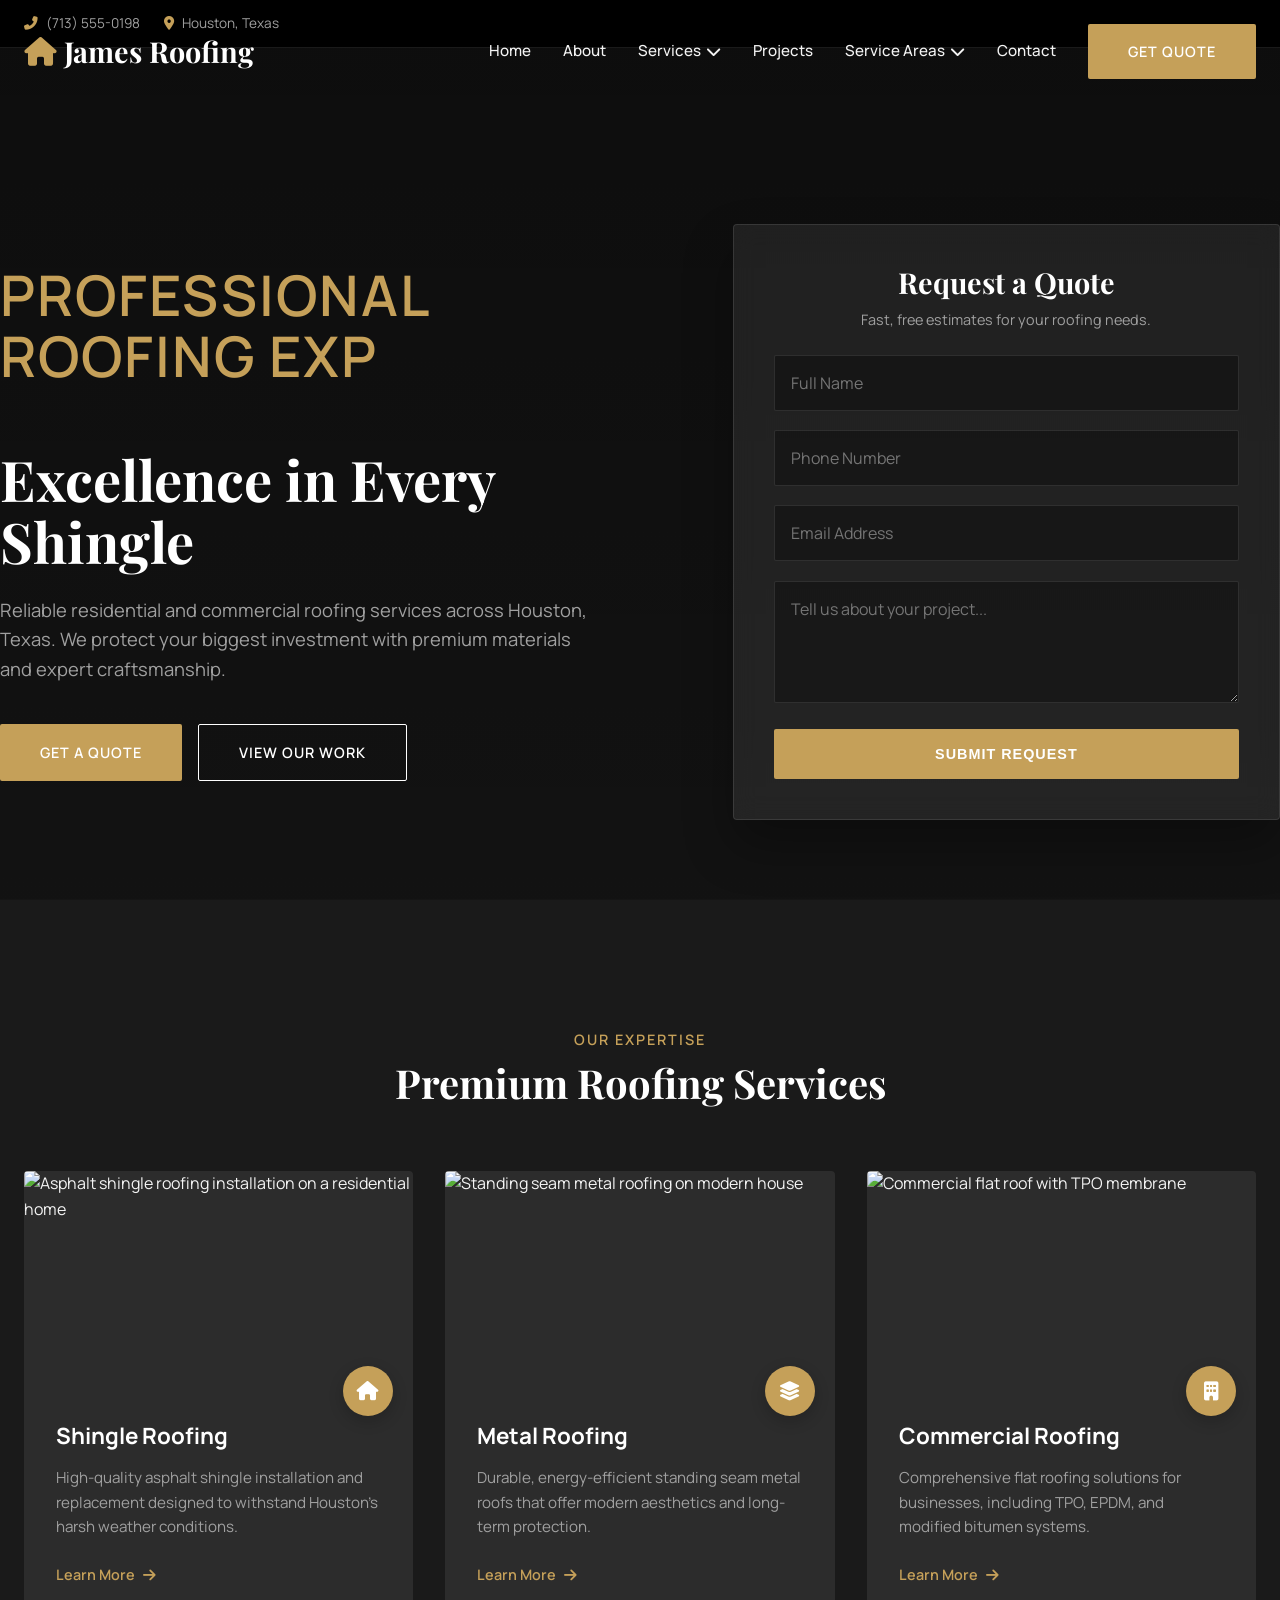
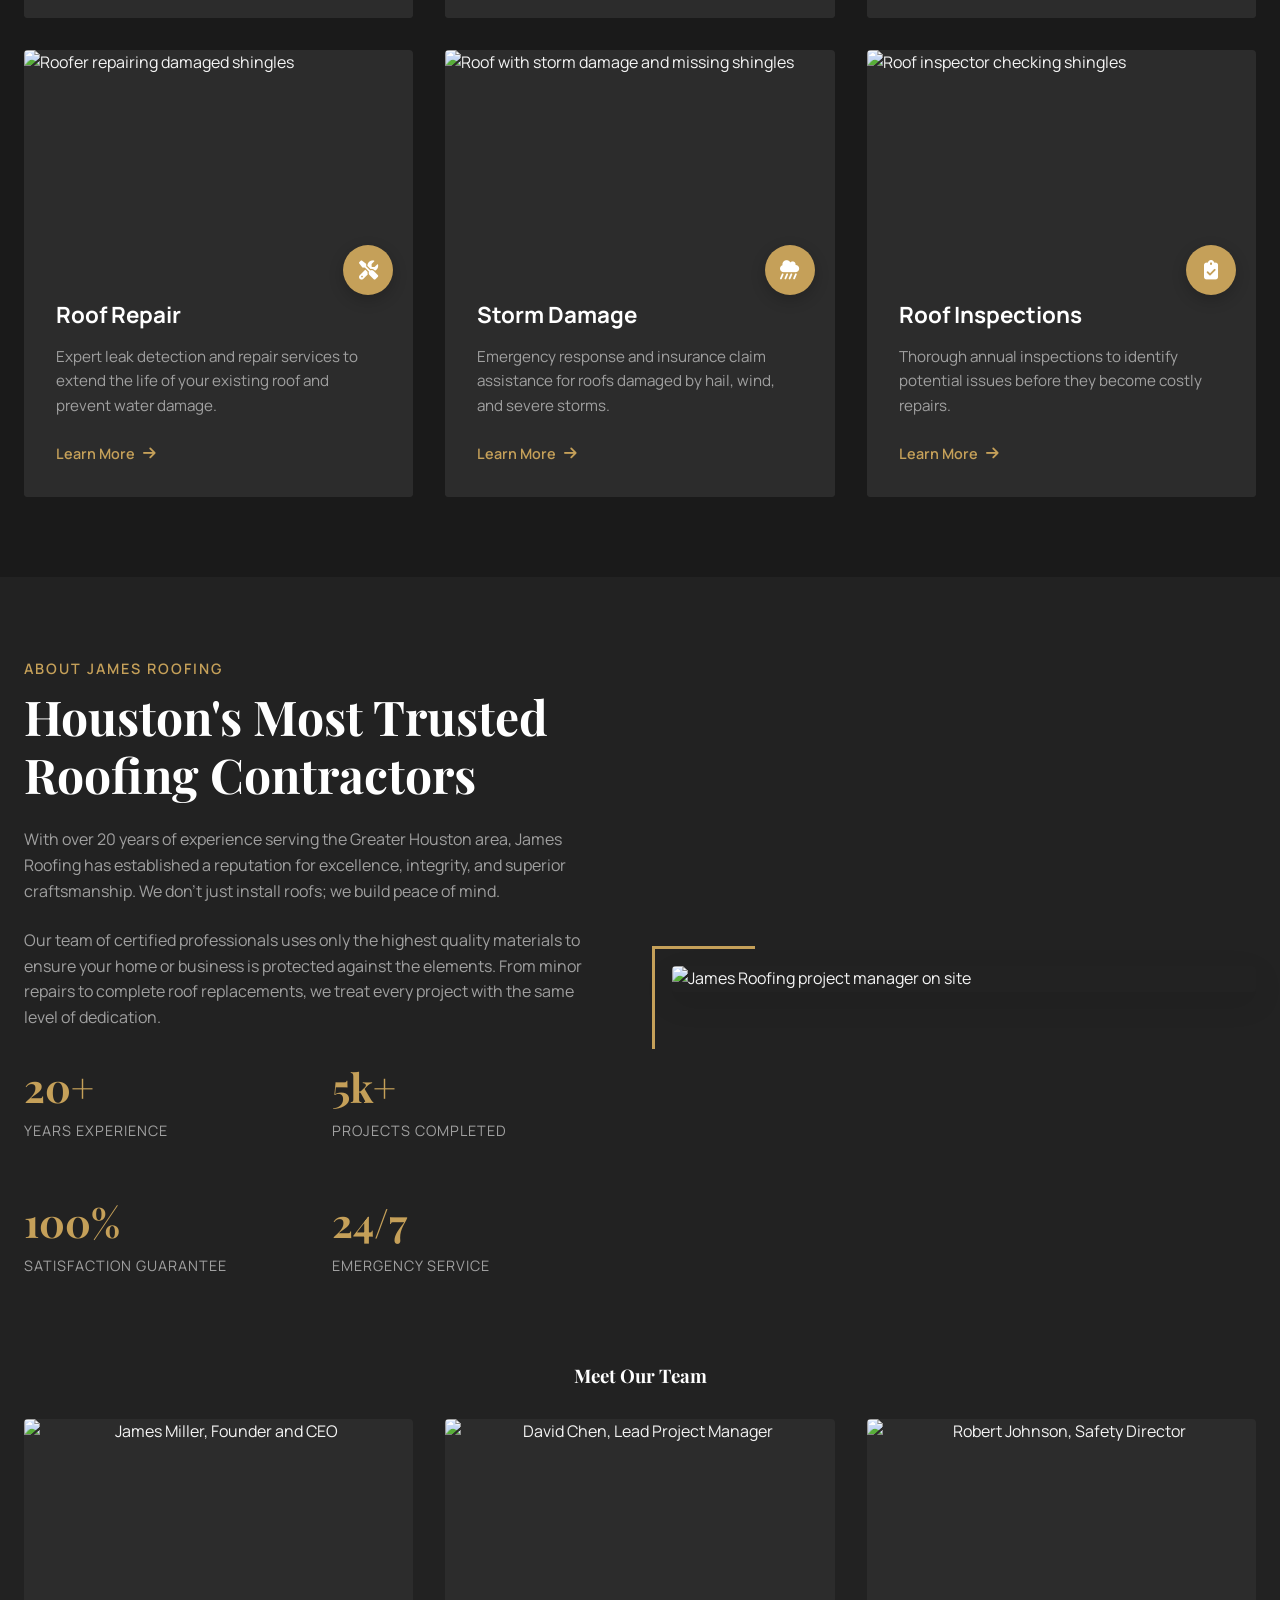
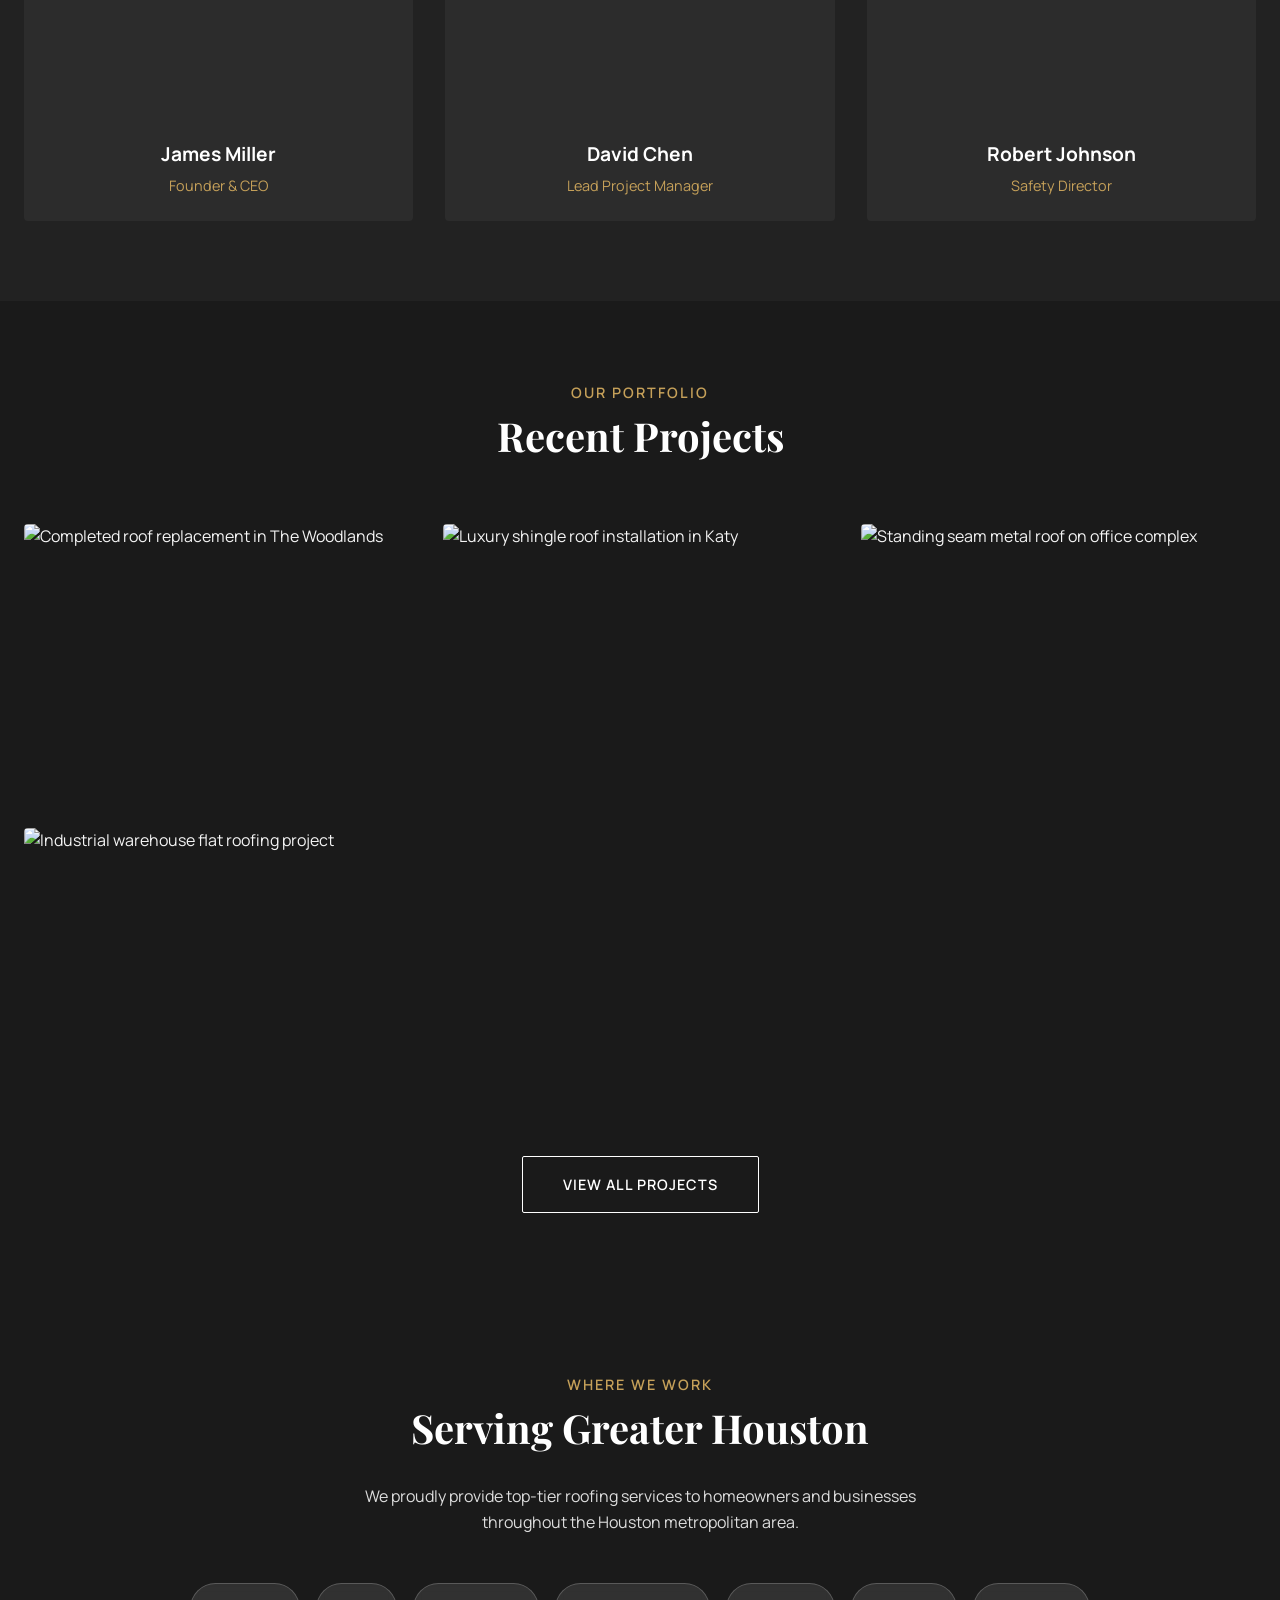
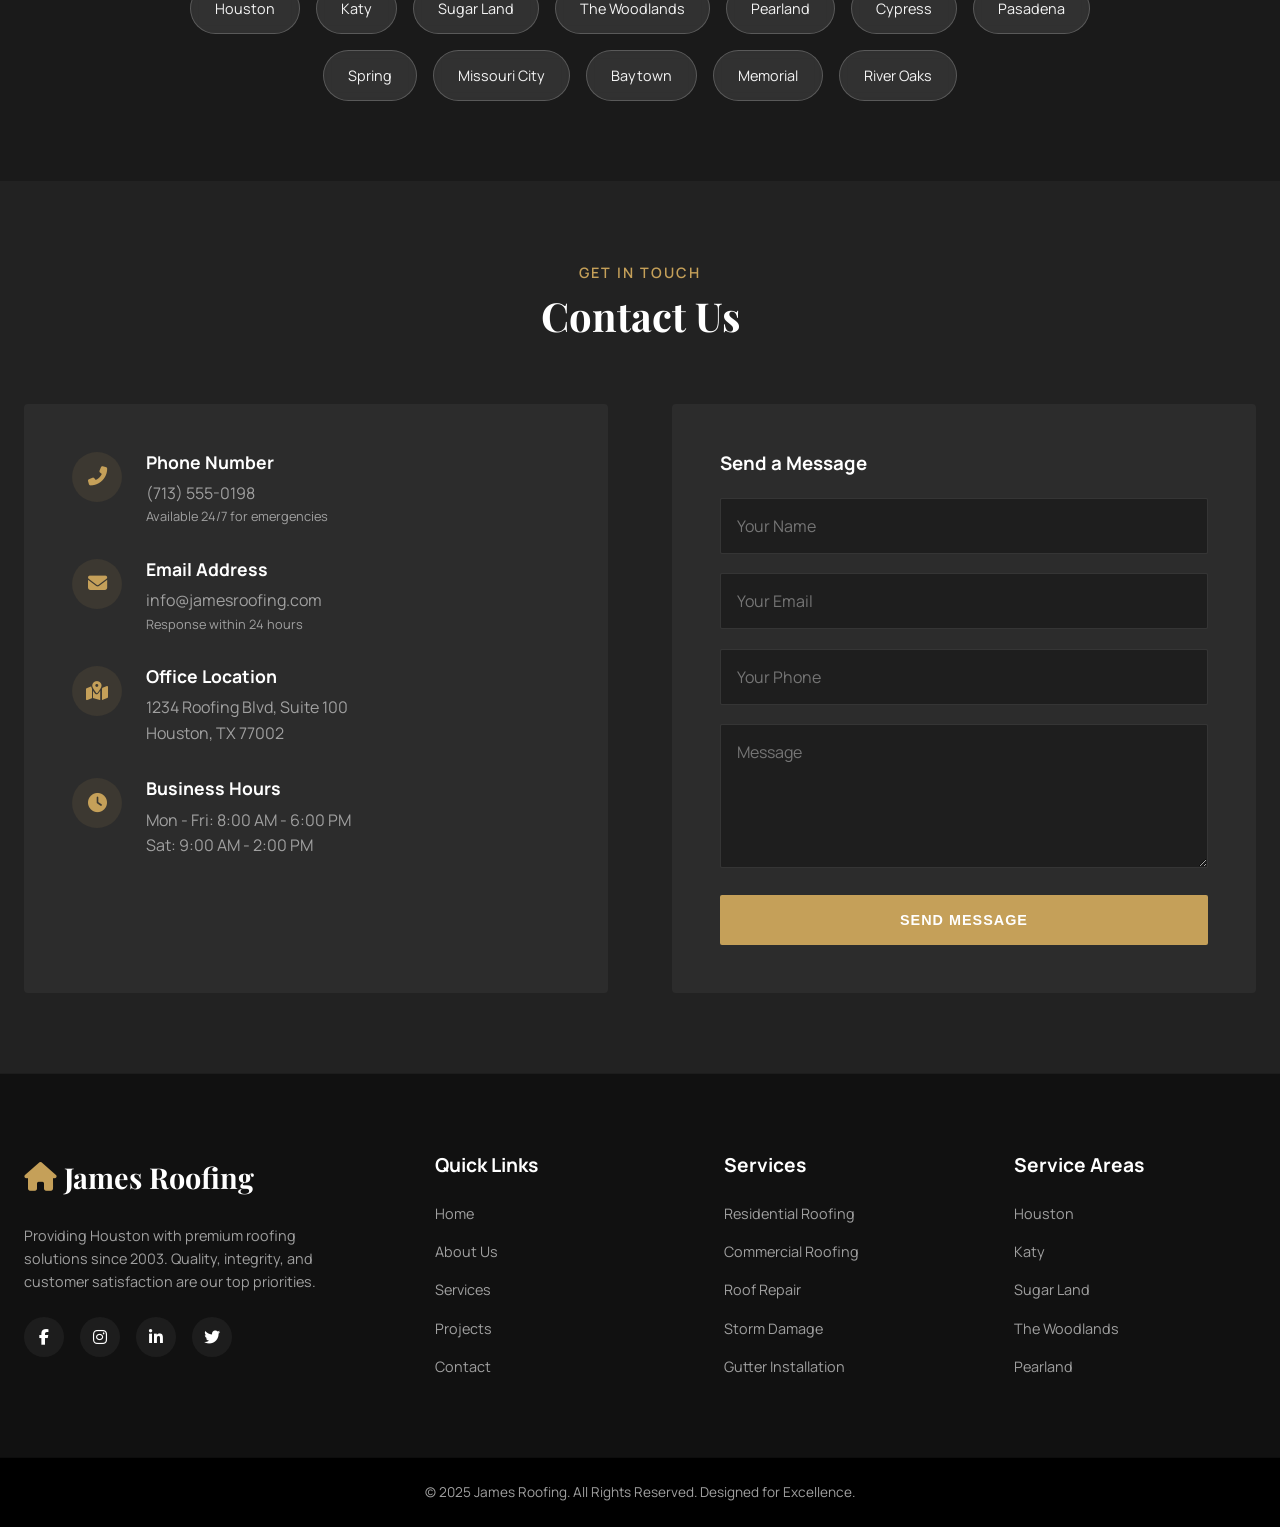
==== commit c28a628e: "Update index.html" ====
--- a/index.html
+++ b/index.html
@@ -312,7 +312,7 @@
 
         /* --- HERO SECTION --- */
         .hero {
-            min-height: 100vh; /* flexible for mobile */
+            min-height: 100vh;
             background: linear-gradient(rgba(0,0,0,0.5), rgba(0,0,0,0.3)), url('https://image.qwenlm.ai/public_source/228bb3ef-22ca-46a5-84f5-c925139a8977/1ea40deca-b86b-43d3-98ff-7f931ca18c03.png');
             background-size: cover;
             background-position: center;
@@ -328,7 +328,7 @@
             gap: 4rem;
             align-items: center;
             width: 100%;
-            padding: 6rem 0 4rem; /* extra space for nav */
+            padding: 8rem 0 5rem; /* increased top padding for better mobile clearance */
         }
 
         .hero-text h1 {
@@ -804,7 +804,7 @@
                 grid-template-columns: 1fr; 
                 text-align: center; 
                 gap: 3rem;
-                padding-top: 6rem;
+                padding-top: 10rem; /* extra top space for mobile headers */
             }
             .hero-text h1 { font-size: clamp(2rem, 7vw, 3rem); }
             .hero-text p { margin-left: auto; margin-right: auto; }
@@ -854,6 +854,9 @@
         }
 
         @media (max-width: 768px) {
+            .hero-content {
+                padding-top: 12rem; /* even more space on smaller devices */
+            }
             .top-bar-content { 
                 flex-direction: column; 
                 gap: 0.5rem; 
@@ -869,6 +872,9 @@
         }
 
         @media (max-width: 480px) {
+            .hero-content {
+                padding-top: 14rem; /* maximum spacing for very small screens */
+            }
             .container { padding: 0 1rem; }
             .hero-form-wrapper { padding: 1.5rem; }
             .section-padding { padding: 3rem 0; }
@@ -1183,7 +1189,6 @@
                 dropdownParents.forEach(item => {
                     const link = item.querySelector('.nav-link');
                     if (!link) return;
-                    // Remove old listener by cloning (simplify: we'll use a flag)
                     link.removeEventListener('click', mobileDropdownHandler);
                     if (isMobile) {
                         link.addEventListener('click', mobileDropdownHandler);
@@ -1199,7 +1204,6 @@
 
             window.addEventListener('resize', () => {
                 if (window.innerWidth > 992) {
-                    // reset any open mobile dropdowns
                     dropdownParents.forEach(p => p.classList.remove('active'));
                     closeMenu();
                 } else {
@@ -1207,7 +1211,6 @@
                 }
             });
 
-            // Initialize based on current width
             initMobileDropdowns();
 
             // Smooth close when clicking a nav link that is not dropdown
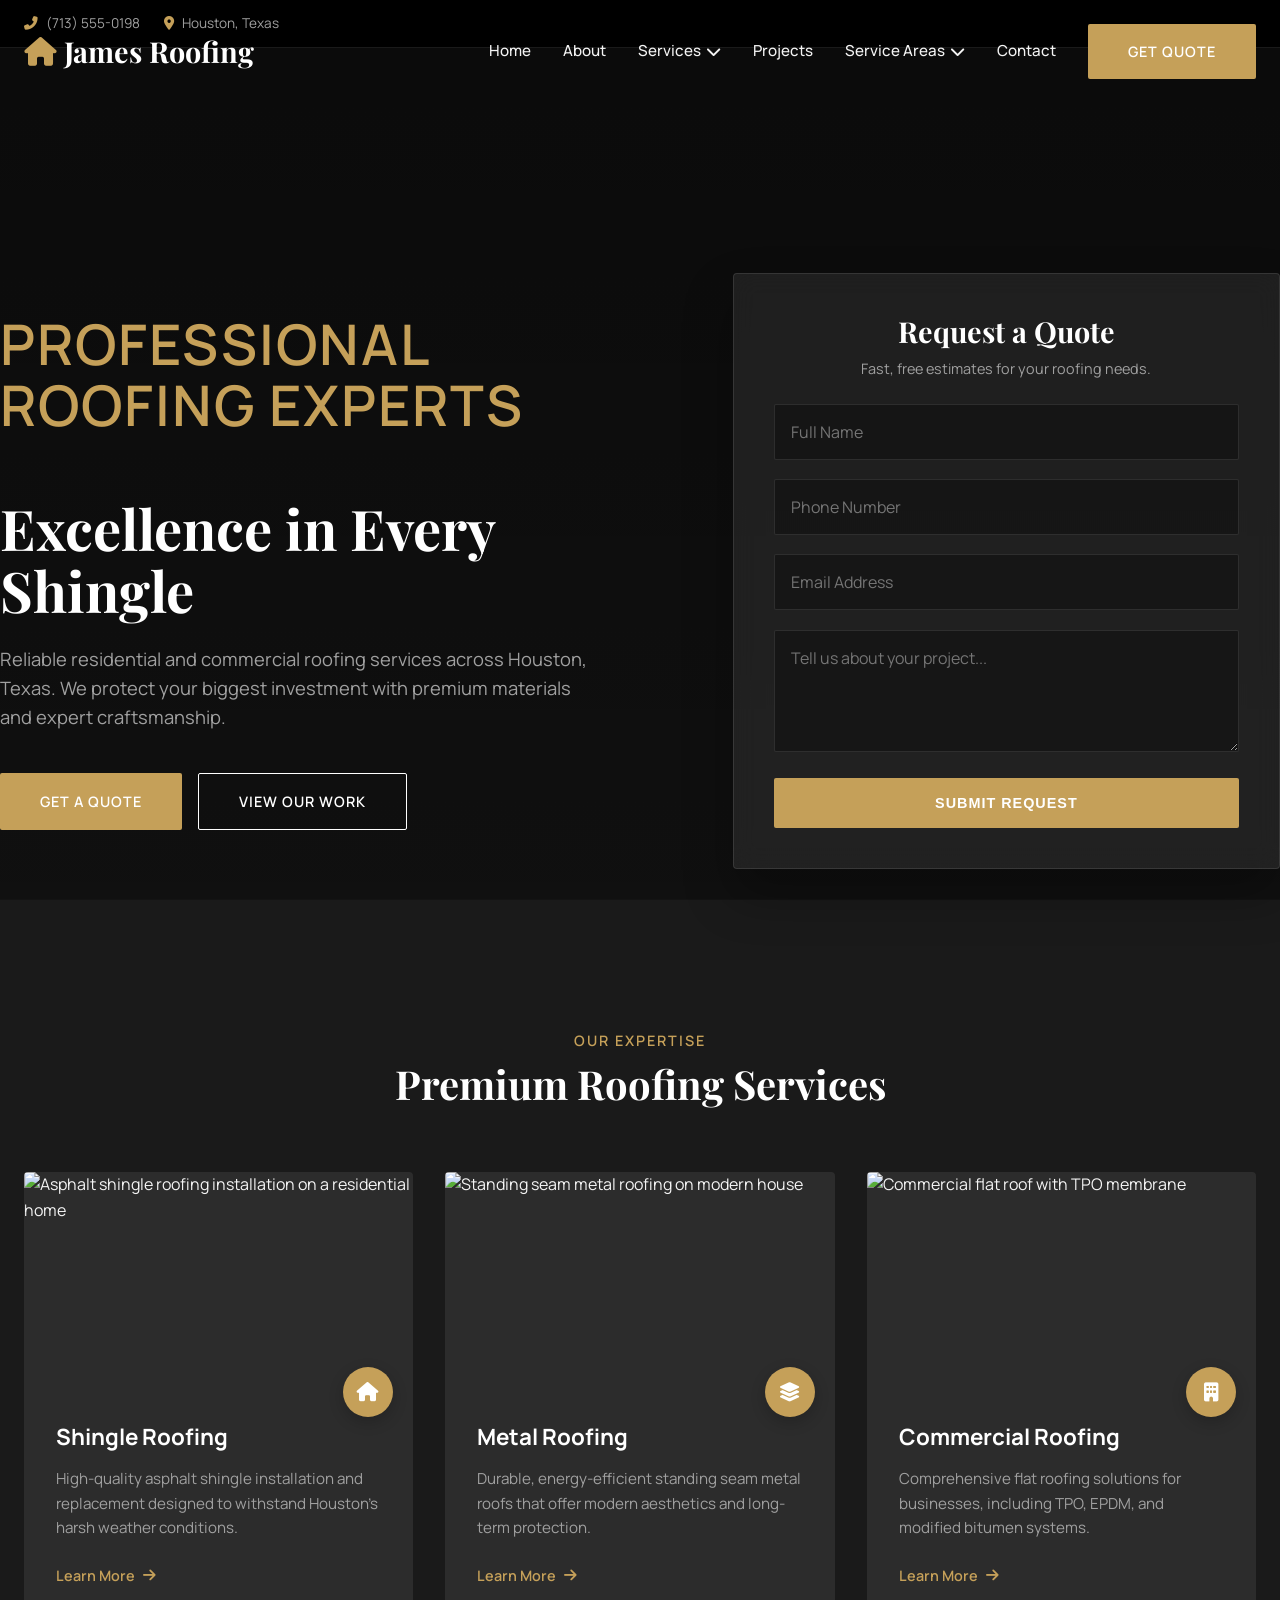
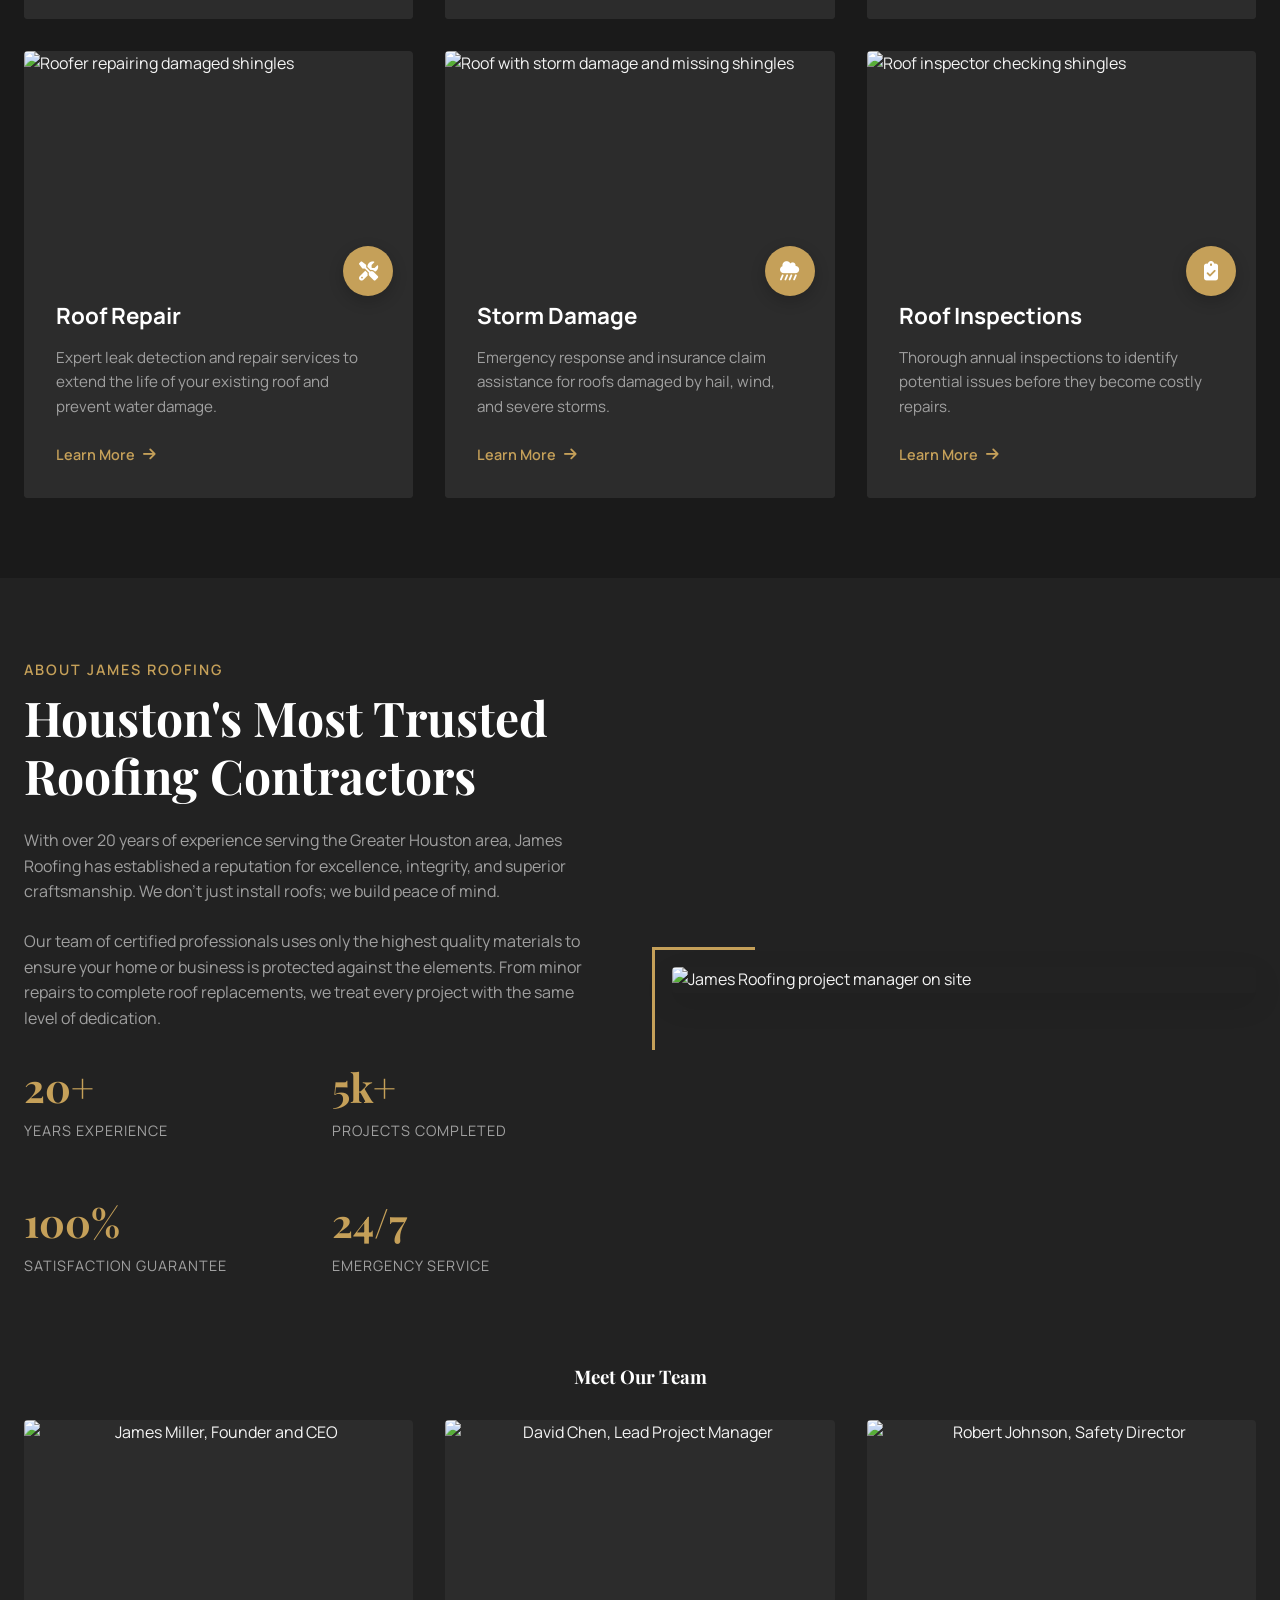
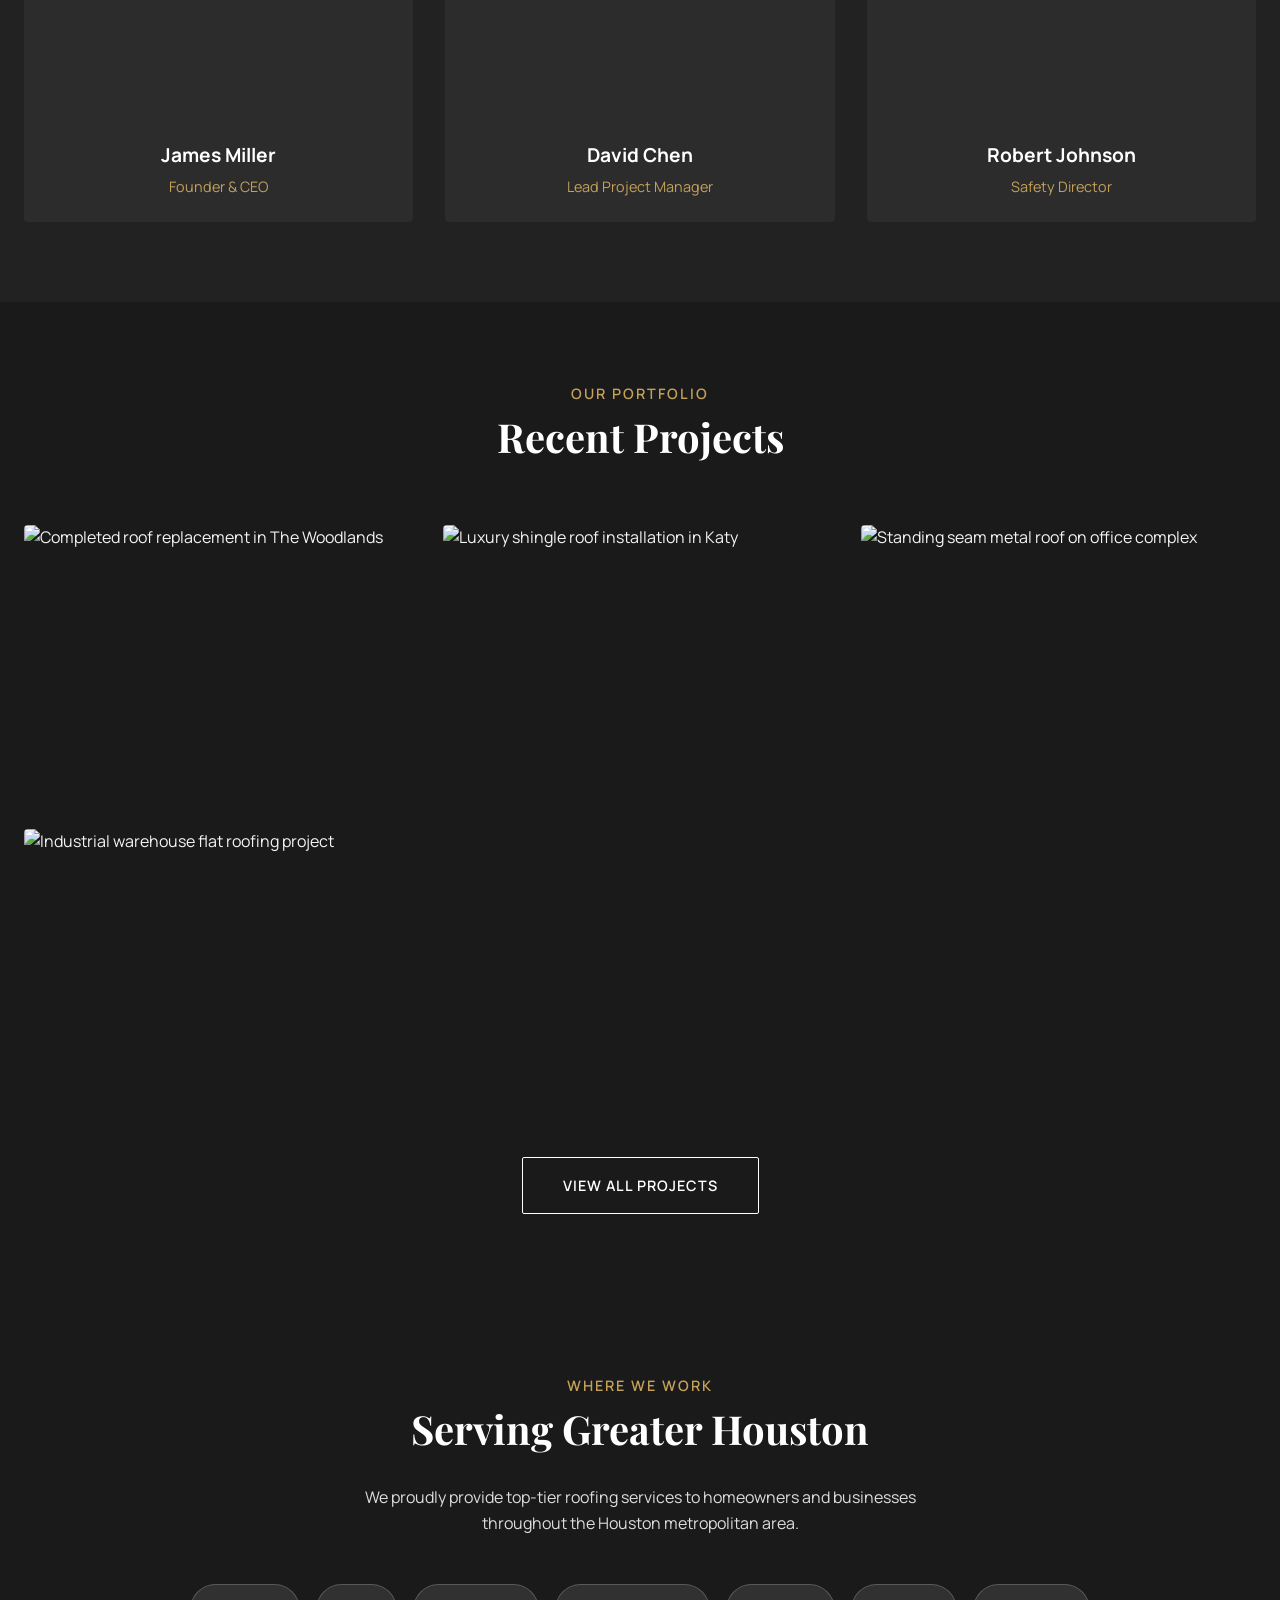
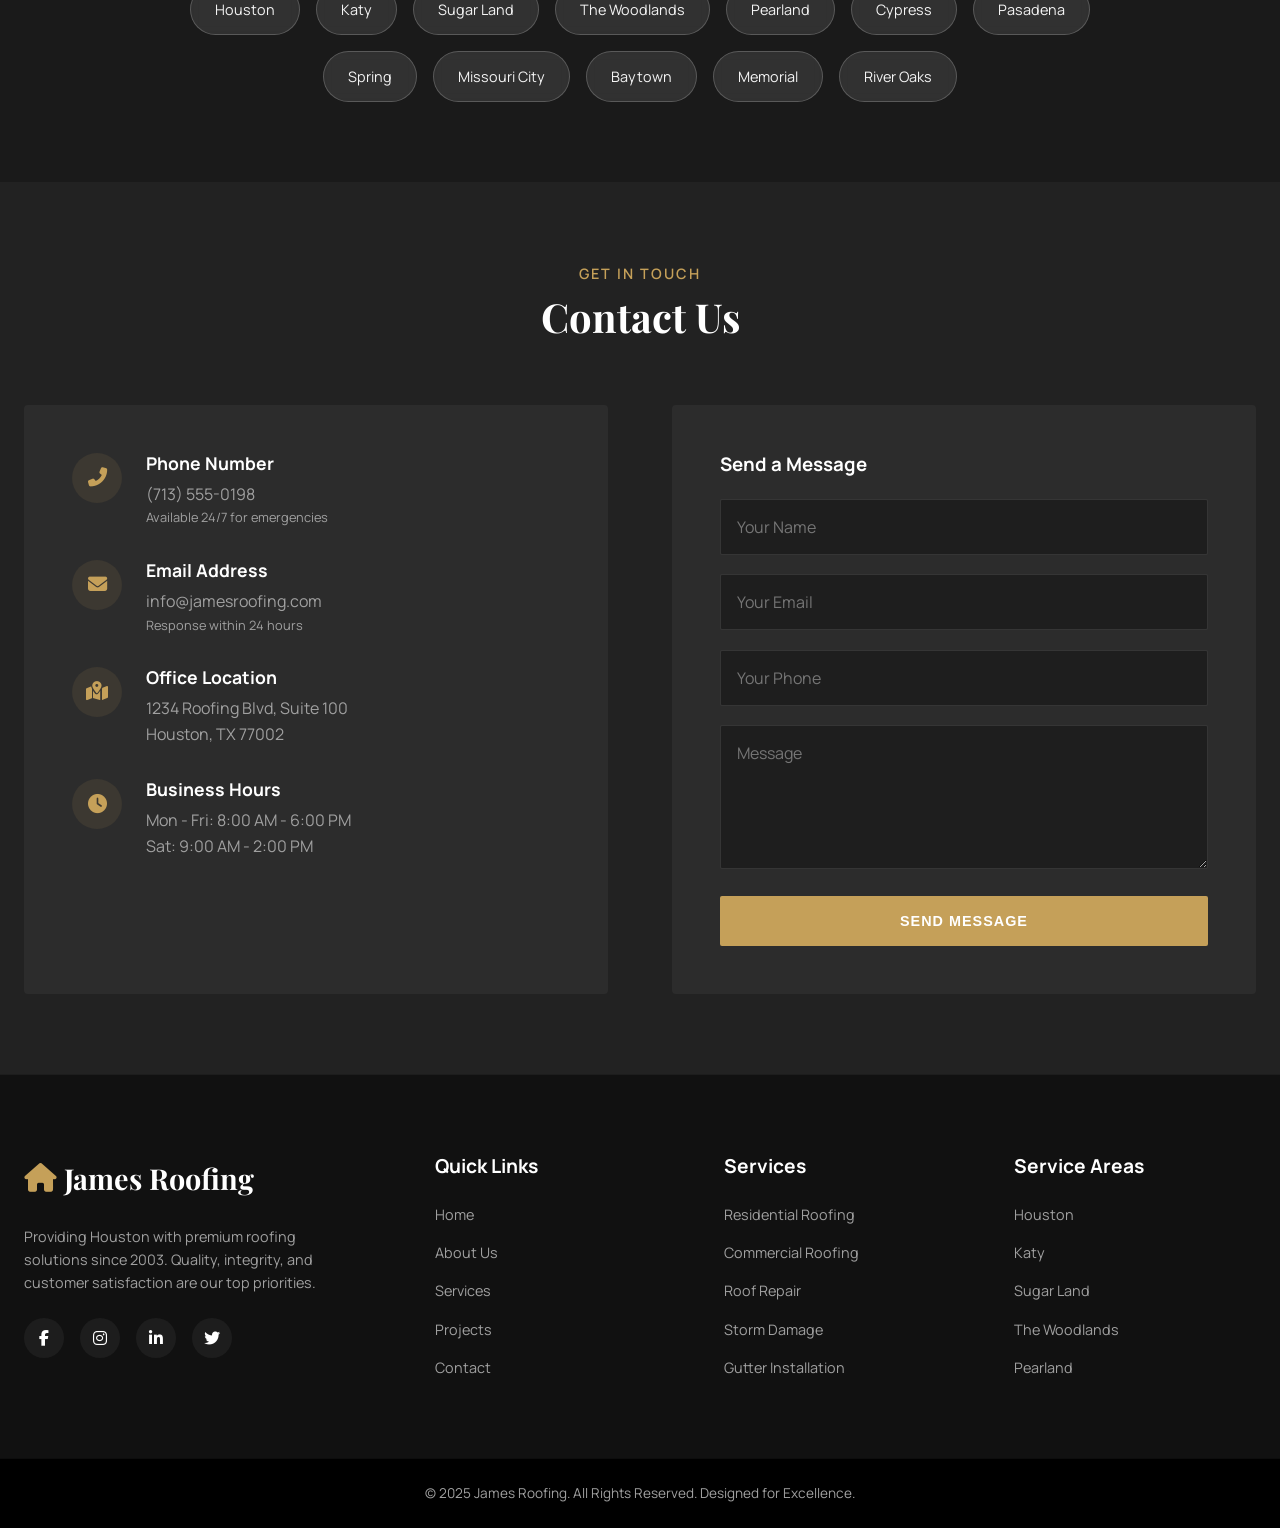
==== commit c6b1c21e: "Update index.html" ====
--- a/index.html
+++ b/index.html
@@ -310,10 +310,10 @@
             border: none;
         }
 
-        /* --- HERO SECTION --- */
+        /* --- HERO SECTION (fully mobile-optimized) --- */
         .hero {
             min-height: 100vh;
-            background: linear-gradient(rgba(0,0,0,0.5), rgba(0,0,0,0.3)), url('https://image.qwenlm.ai/public_source/228bb3ef-22ca-46a5-84f5-c925139a8977/1ea40deca-b86b-43d3-98ff-7f931ca18c03.png');
+            background: linear-gradient(rgba(0,0,0,0.6), rgba(0,0,0,0.4)), url('https://image.qwenlm.ai/public_source/228bb3ef-22ca-46a5-84f5-c925139a8977/1ea40deca-b86b-43d3-98ff-7f931ca18c03.png');
             background-size: cover;
             background-position: center;
             background-attachment: fixed;
@@ -328,7 +328,8 @@
             gap: 4rem;
             align-items: center;
             width: 100%;
-            padding: 8rem 0 5rem; /* increased top padding for better mobile clearance */
+            /* Massive top padding to ensure text is never near the edge on mobile */
+            padding: clamp(10rem, 25vh, 18rem) 0 5rem 0;
         }
 
         .hero-text h1 {
@@ -798,15 +799,15 @@
             color: var(--text-gray);
         }
 
-        /* --- RESPONSIVE DESIGN (IMPROVED) --- */
+        /* --- RESPONSIVE DESIGN (ULTRA-CLEAR MOBILE) --- */
         @media (max-width: 992px) {
             .hero-content { 
                 grid-template-columns: 1fr; 
                 text-align: center; 
                 gap: 3rem;
-                padding-top: 10rem; /* extra top space for mobile headers */
+                padding-top: clamp(12rem, 28vh, 20rem); /* massive top clearance */
             }
-            .hero-text h1 { font-size: clamp(2rem, 7vw, 3rem); }
+            .hero-text h1 { font-size: clamp(2.2rem, 8vw, 3.2rem); }
             .hero-text p { margin-left: auto; margin-right: auto; }
             .hero-buttons { justify-content: center; }
             .hero-form-wrapper { max-width: 550px; margin: 0 auto; width: 100%; }
@@ -855,7 +856,7 @@
 
         @media (max-width: 768px) {
             .hero-content {
-                padding-top: 12rem; /* even more space on smaller devices */
+                padding-top: clamp(14rem, 30vh, 22rem); /* even more space */
             }
             .top-bar-content { 
                 flex-direction: column; 
@@ -873,7 +874,7 @@
 
         @media (max-width: 480px) {
             .hero-content {
-                padding-top: 14rem; /* maximum spacing for very small screens */
+                padding-top: clamp(16rem, 32vh, 24rem); /* ultimate safety */
             }
             .container { padding: 0 1rem; }
             .hero-form-wrapper { padding: 1.5rem; }
@@ -882,6 +883,7 @@
             .hero-buttons { flex-direction: column; width: 100%; }
             .stats-grid { grid-template-columns: 1fr; text-align: center; }
             .contact-info-box { padding: 2rem; }
+            .hero-text h1 { font-size: 2rem; } /* slightly smaller for very small screens */
         }
 
         /* Animation */
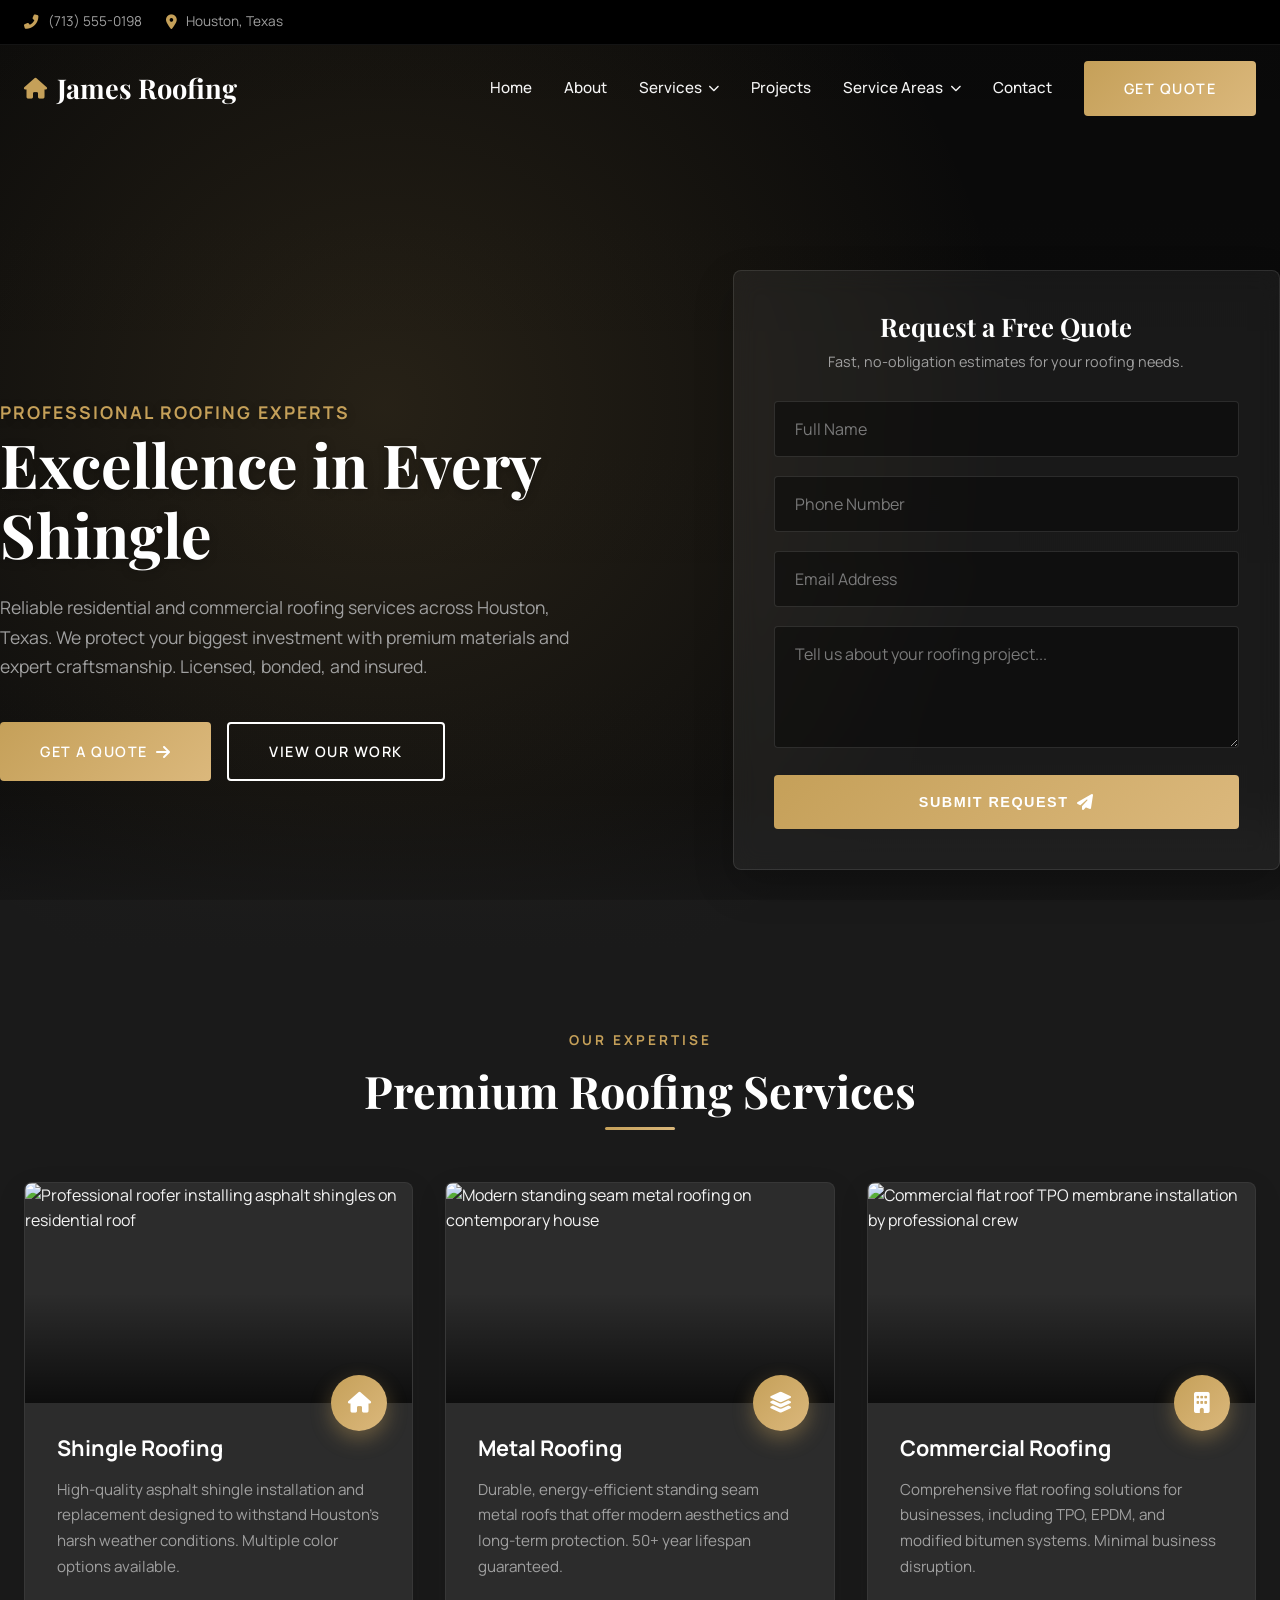
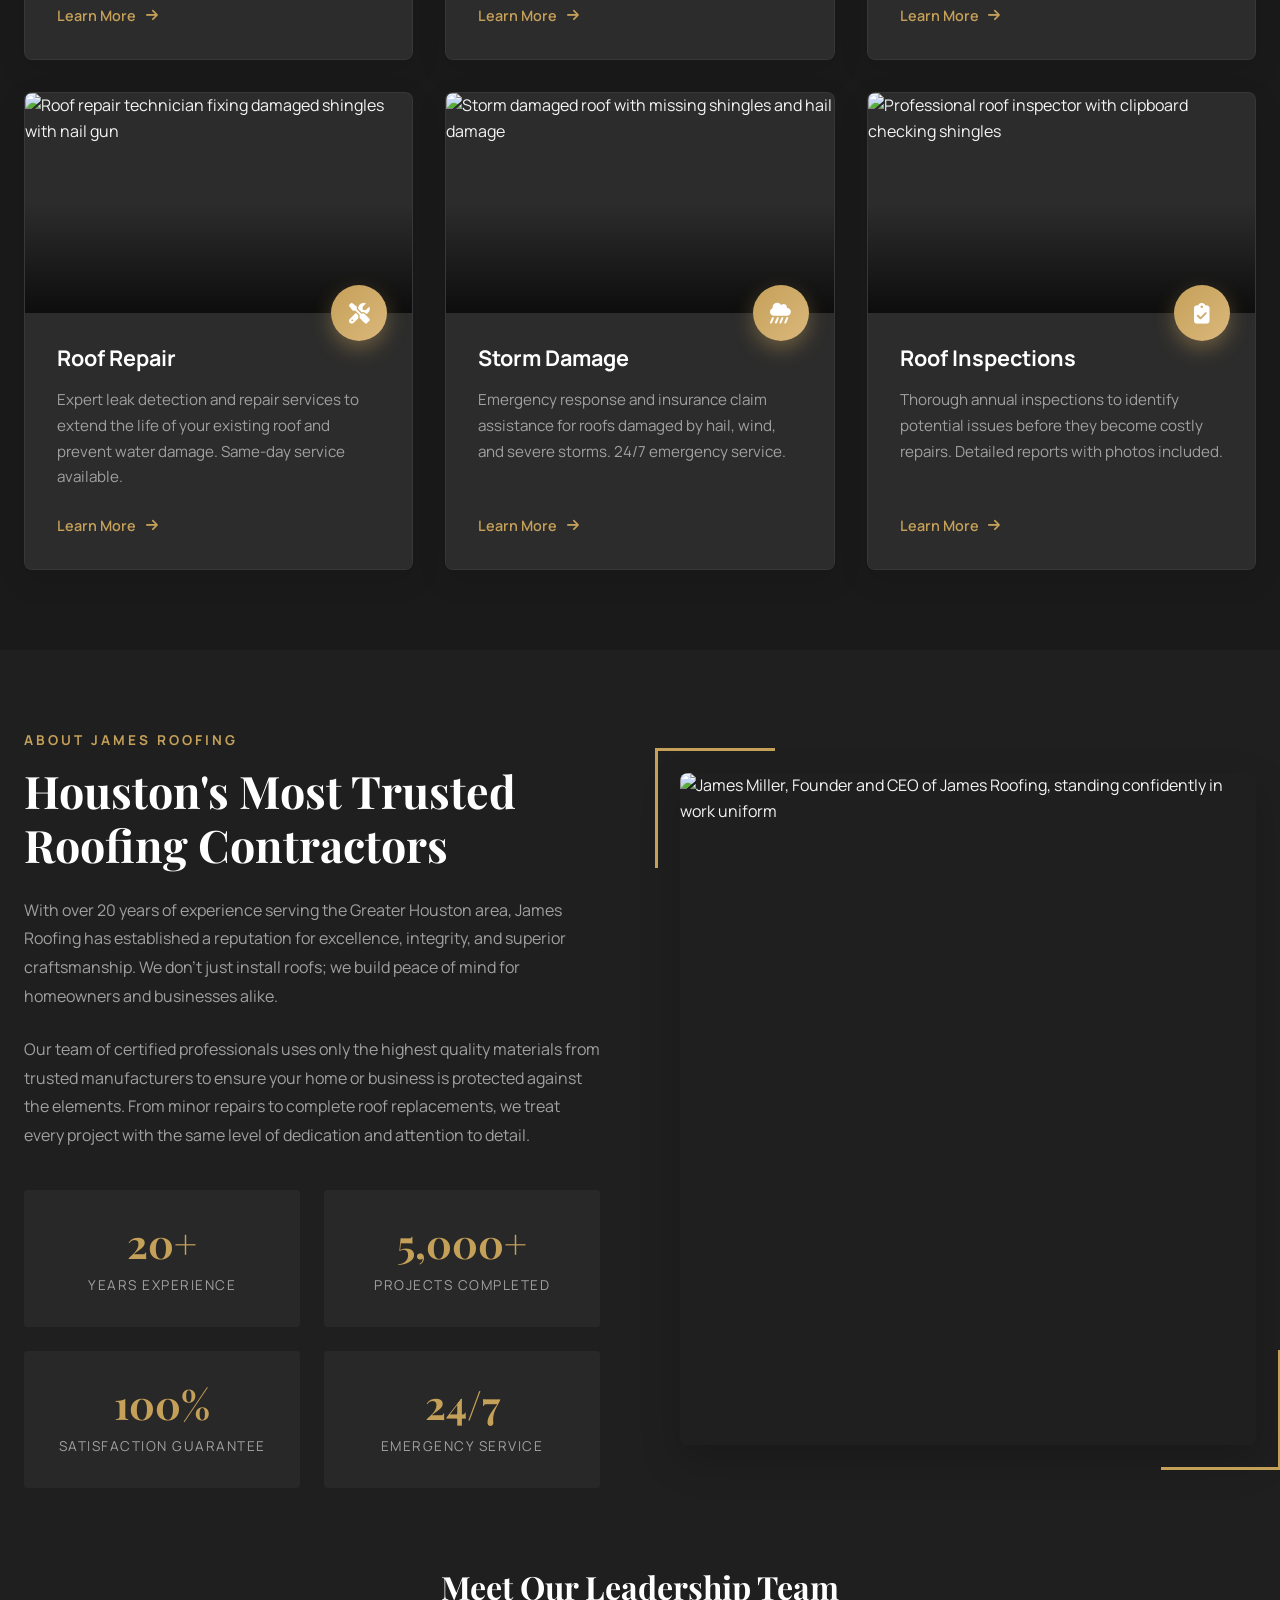
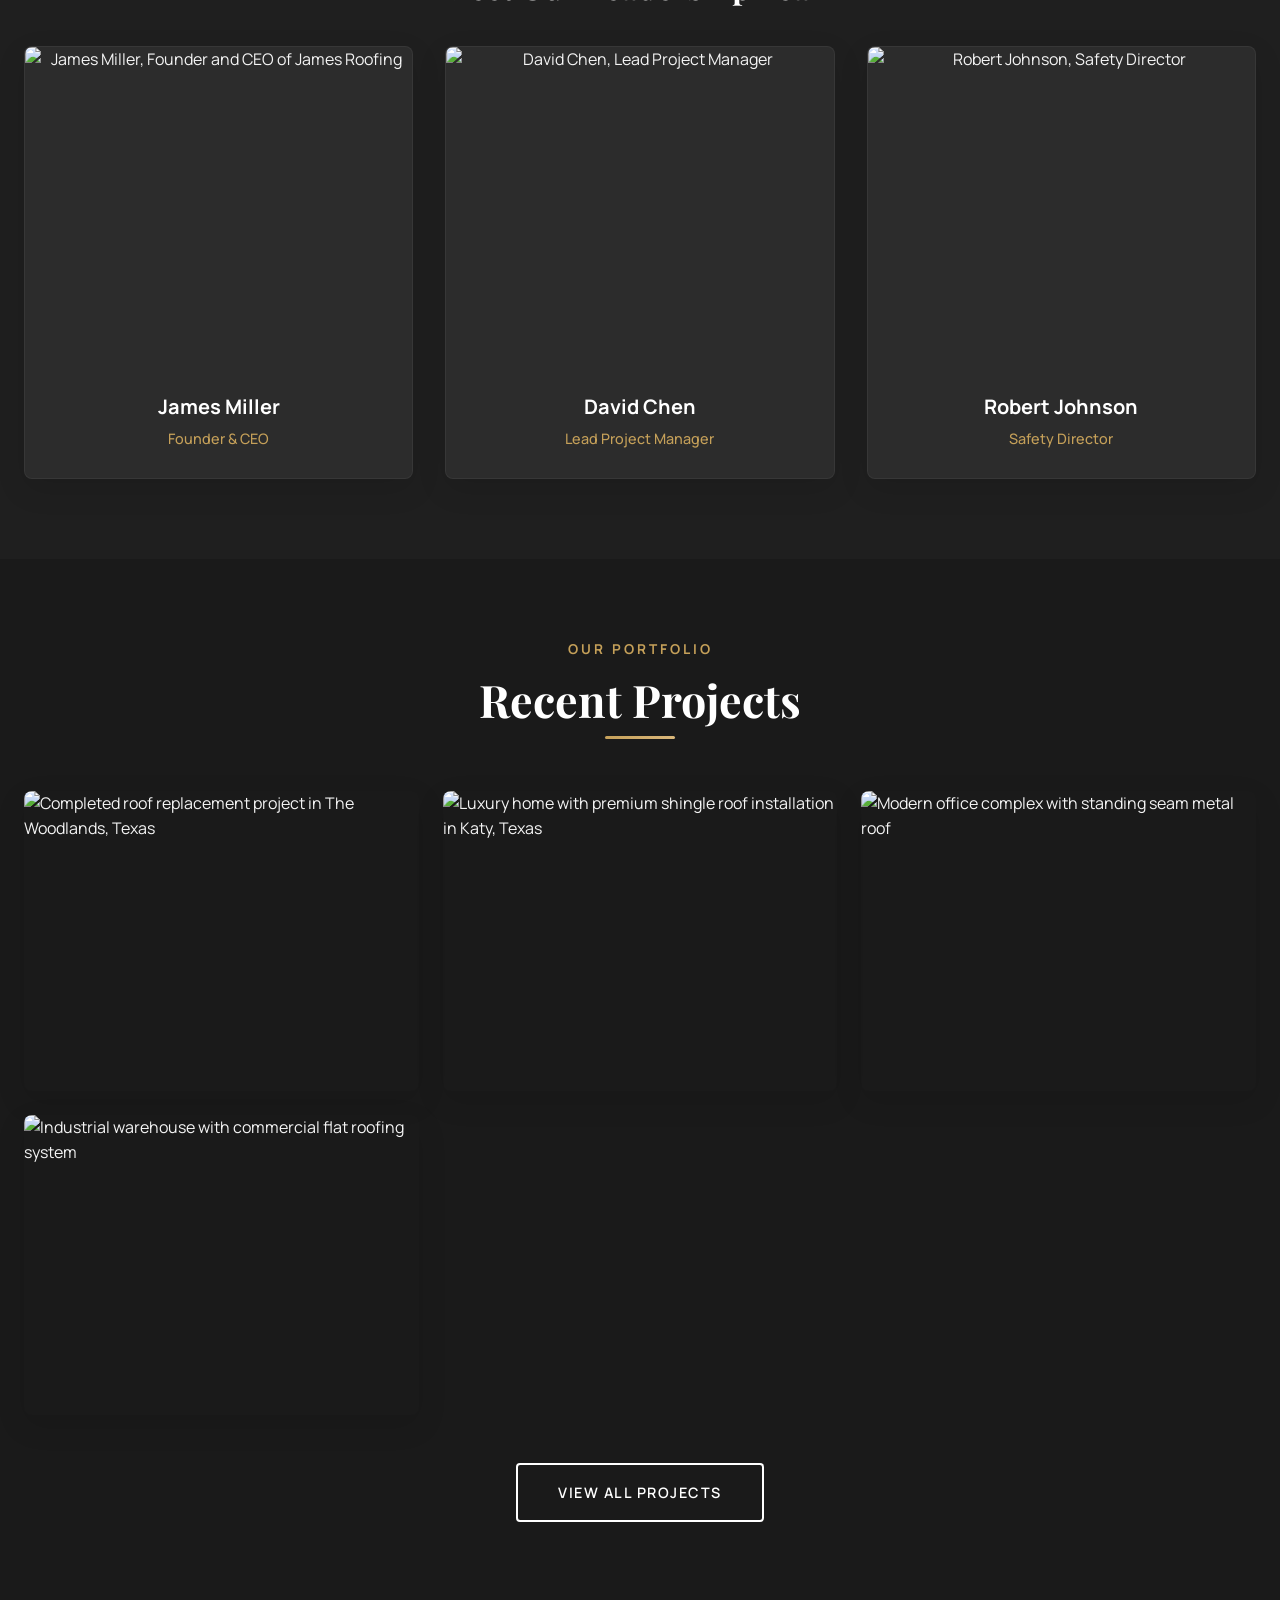
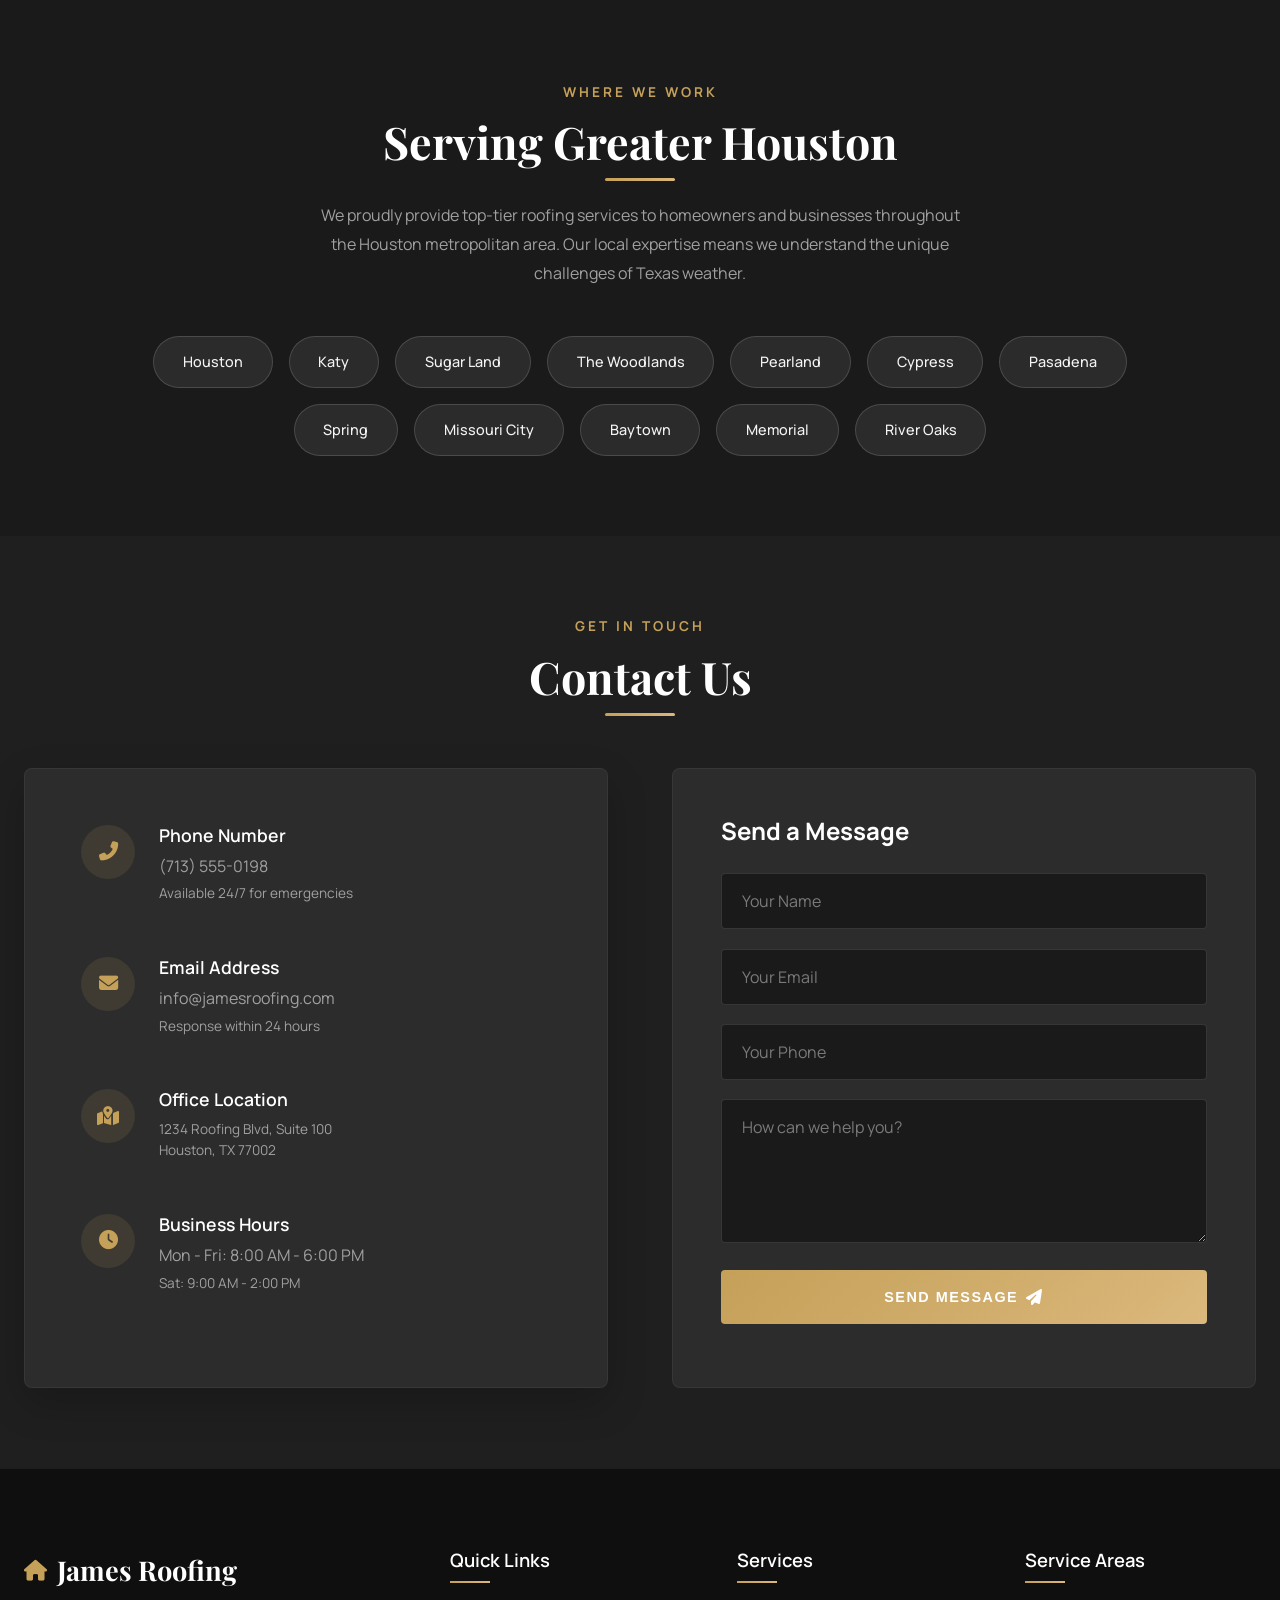
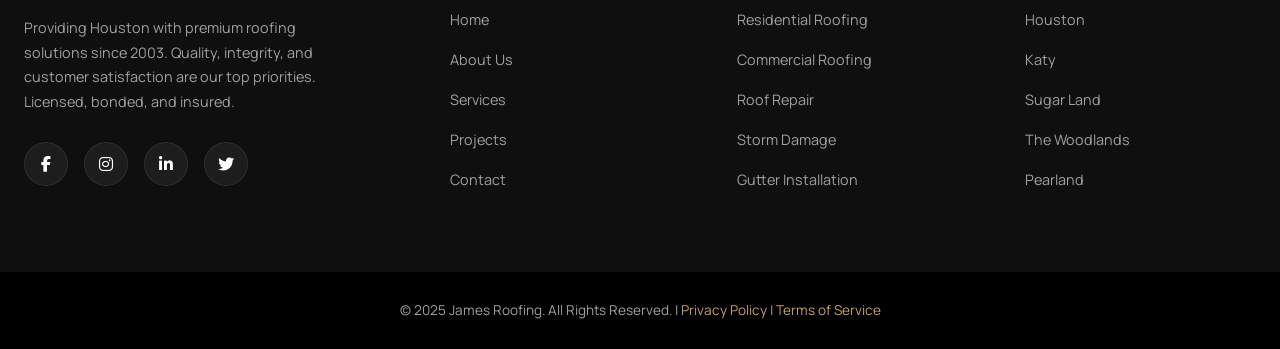
==== commit 32f2cf48: "Update index.html" ====
--- a/index.html
+++ b/index.html
@@ -1,1252 +1,2212 @@
 <!DOCTYPE html>
 <html lang="en">
 <head>
-    <meta charset="UTF-8">
-    <meta name="viewport" content="width=device-width, initial-scale=1.0, maximum-scale=5.0">
-    <title>James Roofing | Premier Roofing Services in Houston, Texas</title>
-    <meta name="description" content="James Roofing is Houston's trusted roofing company offering professional roof installation, repair, replacement, and storm damage services. Get a free quote today.">
-    <meta name="keywords" content="Roofing Houston, Roof Repair, Roof Replacement, Commercial Roofing, Residential Roofing, Storm Damage, James Roofing, Houston Roofers">
-    
-    <!-- Fonts -->
-    <link rel="preconnect" href="https://fonts.googleapis.com">
-    <link rel="preconnect" href="https://fonts.gstatic.com" crossorigin>
-    <link href="https://fonts.googleapis.com/css2?family=Manrope:wght@300;400;500;600;700;800&family=Playfair+Display:wght@400;600;700&display=swap" rel="stylesheet">
-    
-    <!-- Icons -->
-    <link rel="stylesheet" href="https://cdnjs.cloudflare.com/ajax/libs/font-awesome/6.4.0/css/all.min.css">
-
-    <style>
-        /* --- CSS VARIABLES & RESET --- */
-        :root {
-            --primary-dark: #1a1a1a;
-            --primary-charcoal: #2c2c2c;
-            --accent-gold: #c5a059;
-            --accent-gold-hover: #b08d4b;
-            --text-light: #f4f4f4;
-            --text-gray: #a0a0a0;
-            --white: #ffffff;
-            --glass-bg: rgba(255, 255, 255, 0.05);
-            --glass-border: rgba(255, 255, 255, 0.1);
-            --glass-blur: 12px;
-            --shadow-soft: 0 10px 30px rgba(0, 0, 0, 0.1);
-            --shadow-hover: 0 20px 40px rgba(0, 0, 0, 0.15);
-            --transition: all 0.4s cubic-bezier(0.165, 0.84, 0.44, 1);
-        }
-
-        * {
-            margin: 0;
-            padding: 0;
-            box-sizing: border-box;
-        }
-
-        html {
-            scroll-behavior: smooth;
-        }
-
-        body {
-            font-family: 'Manrope', sans-serif;
-            background-color: var(--primary-dark);
-            color: var(--text-light);
-            line-height: 1.6;
-            overflow-x: hidden;
-            -webkit-font-smoothing: antialiased;
-        }
-
-        /* focus styles for accessibility */
-        :focus-visible {
-            outline: 2px solid var(--accent-gold);
-            outline-offset: 4px;
-        }
-
-        h1, h2, h3, h4, h5, h6 {
-            font-family: 'Playfair Display', serif;
-            color: var(--white);
-            font-weight: 700;
-            line-height: 1.2;
-        }
-
-        a {
-            text-decoration: none;
-            color: inherit;
-            transition: var(--transition);
-        }
-
-        ul {
-            list-style: none;
-        }
-
-        img {
-            max-width: 100%;
-            display: block;
-            height: auto;
-        }
-
-        /* --- UTILITIES --- */
-        .container {
-            max-width: 1280px;
-            margin: 0 auto;
-            padding: 0 1.5rem;
-            width: 100%;
-        }
-
-        .section-padding {
-            padding: 5rem 0;
-        }
-
-        .text-center { text-align: center; }
-        .text-accent { color: var(--accent-gold); }
-        
-        .btn {
-            display: inline-flex;
-            align-items: center;
-            justify-content: center;
-            padding: 1rem 2.5rem;
-            background-color: var(--accent-gold);
-            color: var(--white);
-            font-weight: 600;
-            text-transform: uppercase;
-            letter-spacing: 1px;
-            border: none;
-            cursor: pointer;
-            transition: var(--transition);
-            font-size: 0.9rem;
-            min-height: 50px;
-            border-radius: 2px;
-        }
-
-        .btn:hover {
-            background-color: var(--accent-gold-hover);
-            transform: translateY(-2px);
-            box-shadow: 0 10px 20px rgba(197, 160, 89, 0.3);
-        }
-
-        .btn-outline {
-            background-color: transparent;
-            border: 1px solid var(--white);
-        }
-
-        .btn-outline:hover {
-            background-color: var(--white);
-            color: var(--primary-dark);
-        }
-
-        .section-title {
-            font-size: clamp(2rem, 5vw, 2.5rem);
-            margin-bottom: 1rem;
-            position: relative;
-            display: inline-block;
-        }
-
-        .section-subtitle {
-            color: var(--accent-gold);
-            text-transform: uppercase;
-            letter-spacing: 2px;
-            font-size: 0.9rem;
-            font-weight: 600;
-            margin-bottom: 0.5rem;
-            display: block;
-        }
-
-        /* --- TOP BAR (Responsive) --- */
-        .top-bar {
-            background-color: #000;
-            padding: 0.8rem 0;
-            font-size: 0.85rem;
-            border-bottom: 1px solid rgba(255,255,255,0.1);
-        }
-
-        .top-bar-content {
-            display: flex;
-            justify-content: space-between;
-            align-items: center;
-            gap: 1rem;
-            flex-wrap: wrap;
-        }
-
-        .contact-info {
-            display: flex;
-            gap: 1.5rem;
-            align-items: center;
-            flex-wrap: wrap;
-        }
-
-        .contact-item {
-            display: flex;
-            align-items: center;
-            gap: 0.5rem;
-            color: var(--text-gray);
-            white-space: nowrap;
-        }
-
-        .contact-item i { color: var(--accent-gold); }
-
-        /* --- NAVIGATION --- */
-        .navbar {
-            position: absolute;
-            top: 0;
-            left: 0;
-            width: 100%;
-            z-index: 1000;
-            padding: 1.5rem 0;
-            transition: var(--transition);
-            background: transparent;
-        }
-
-        .navbar.scrolled {
-            position: fixed;
-            background: rgba(26, 26, 26, 0.98);
-            backdrop-filter: blur(10px);
-            padding: 0.8rem 0;
-            box-shadow: 0 5px 20px rgba(0,0,0,0.3);
-            animation: slideDown 0.3s ease-out;
-        }
-
-        @keyframes slideDown {
-            from { transform: translateY(-100%); }
-            to { transform: translateY(0); }
-        }
-
-        .nav-container {
-            display: flex;
-            justify-content: space-between;
-            align-items: center;
-        }
-
-        .logo {
-            font-family: 'Playfair Display', serif;
-            font-size: clamp(1.5rem, 4vw, 1.8rem);
-            font-weight: 700;
-            color: var(--white);
-            display: flex;
-            align-items: center;
-            gap: 0.5rem;
-            z-index: 1001;
-        }
-
-        .logo i { color: var(--accent-gold); }
-
-        .nav-menu {
-            display: flex;
-            gap: 2rem;
-            align-items: center;
-        }
-
-        .nav-item { position: relative; }
-
-        .nav-link {
-            font-size: 0.95rem;
-            font-weight: 500;
-            color: var(--text-light);
-            position: relative;
-            padding: 0.5rem 0;
-            cursor: pointer;
-            display: flex;
-            align-items: center;
-            gap: 0.3rem;
-        }
-
-        .nav-link::after {
-            content: '';
-            position: absolute;
-            bottom: 0;
-            left: 0;
-            width: 0;
-            height: 2px;
-            background-color: var(--accent-gold);
-            transition: var(--transition);
-        }
-
-        .nav-link:hover::after,
-        .nav-link:focus-visible::after { width: 100%; }
-
-        /* Dropdown Desktop */
-        .dropdown {
-            position: absolute;
-            top: 100%;
-            left: 0;
-            background: var(--primary-charcoal);
-            min-width: 220px;
-            padding: 1rem 0;
-            border-top: 2px solid var(--accent-gold);
-            opacity: 0;
-            visibility: hidden;
-            transform: translateY(10px);
-            transition: var(--transition);
-            box-shadow: var(--shadow-soft);
-            z-index: 1000;
-        }
-
-        .nav-item:hover .dropdown,
-        .nav-item:focus-within .dropdown {
-            opacity: 1;
-            visibility: visible;
-            transform: translateY(0);
-        }
-
-        .dropdown li a {
-            display: block;
-            padding: 0.8rem 1.5rem;
-            color: var(--text-gray);
-            font-size: 0.9rem;
-            transition: 0.3s;
-        }
-
-        .dropdown li a:hover,
-        .dropdown li a:focus-visible {
-            background: rgba(255,255,255,0.05);
-            color: var(--accent-gold);
-            padding-left: 2rem;
-            outline: none;
-        }
-
-        .mobile-toggle {
-            display: none;
-            font-size: 1.5rem;
-            color: var(--white);
-            cursor: pointer;
-            z-index: 1001;
-            padding: 10px;
-            background: transparent;
-            border: none;
-        }
-
-        /* --- HERO SECTION (fully mobile-optimized) --- */
-        .hero {
-            min-height: 100vh;
-            background: linear-gradient(rgba(0,0,0,0.6), rgba(0,0,0,0.4)), url('https://image.qwenlm.ai/public_source/228bb3ef-22ca-46a5-84f5-c925139a8977/1ea40deca-b86b-43d3-98ff-7f931ca18c03.png');
-            background-size: cover;
-            background-position: center;
-            background-attachment: fixed;
-            display: flex;
-            align-items: center;
-            position: relative;
-        }
-
-        .hero-content {
-            display: grid;
-            grid-template-columns: 1.1fr 0.9fr;
-            gap: 4rem;
-            align-items: center;
-            width: 100%;
-            /* Massive top padding to ensure text is never near the edge on mobile */
-            padding: clamp(10rem, 25vh, 18rem) 0 5rem 0;
-        }
-
-        .hero-text h1 {
-            font-size: clamp(2.2rem, 6vw, 3.5rem);
-            line-height: 1.1;
-            margin-bottom: 1.5rem;
-        }
-
-        .typing-container {
-            color: var(--accent-gold);
-            min-height: 1.2em;
-            display: inline-block;
-            font-family: 'Manrope', sans-serif;
-            font-weight: 600;
-            text-transform: uppercase;
-            letter-spacing: 2px;
-        }
-
-        .cursor {
-            display: inline-block;
-            width: 3px;
-            background-color: var(--accent-gold);
-            animation: blink 1s infinite;
-            margin-left: 2px;
-        }
-
-        @keyframes blink { 0%, 100% { opacity: 1; } 50% { opacity: 0; } }
-
-        .hero-text p {
-            font-size: 1.15rem;
-            color: var(--text-gray);
-            margin-bottom: 2.5rem;
-            max-width: 600px;
-        }
-
-        .hero-buttons {
-            display: flex;
-            gap: 1rem;
-            flex-wrap: wrap;
-        }
-
-        .hero-form-wrapper {
-            background: rgba(255, 255, 255, 0.08);
-            backdrop-filter: blur(var(--glass-blur));
-            -webkit-backdrop-filter: blur(var(--glass-blur));
-            border: 1px solid var(--glass-border);
-            padding: 2.5rem;
-            border-radius: 4px;
-            box-shadow: 0 25px 50px rgba(0,0,0,0.3);
-            width: 100%;
-        }
-
-        .form-header {
-            margin-bottom: 1.5rem;
-            text-align: center;
-        }
-
-        .form-header h3 { font-size: 1.8rem; margin-bottom: 0.5rem; }
-        .form-header p { color: var(--text-gray); font-size: 0.9rem; }
-
-        .form-group { margin-bottom: 1.2rem; }
-
-        .form-control {
-            width: 100%;
-            padding: 1rem;
-            background: rgba(0,0,0,0.3);
-            border: 1px solid rgba(255,255,255,0.1);
-            color: var(--white);
-            font-family: 'Manrope', sans-serif;
-            border-radius: 2px;
-            transition: var(--transition);
-            font-size: 1rem;
-        }
-
-        .form-control:focus {
-            outline: none;
-            border-color: var(--accent-gold);
-            background: rgba(0,0,0,0.5);
-        }
-
-        textarea.form-control { resize: vertical; min-height: 100px; }
-
-        /* --- SERVICES SECTION --- */
-        .services { background-color: var(--primary-dark); }
-
-        .services-grid {
-            display: grid;
-            grid-template-columns: repeat(auto-fill, minmax(300px, 1fr));
-            gap: 2rem;
-            margin-top: 3rem;
-        }
-
-        .service-card {
-            background: var(--primary-charcoal);
-            border-radius: 4px;
-            overflow: hidden;
-            transition: var(--transition);
-            position: relative;
-            display: flex;
-            flex-direction: column;
-            height: 100%;
-        }
-
-        .service-card:hover {
-            transform: translateY(-10px);
-            box-shadow: var(--shadow-hover);
-        }
-
-        .service-img {
-            height: 220px;
-            overflow: hidden;
-            position: relative;
-            width: 100%;
-        }
-
-        .service-img img {
-            width: 100%;
-            height: 100%;
-            object-fit: cover;
-            transition: transform 0.6s ease;
-        }
-
-        .service-card:hover .service-img img { transform: scale(1.1); }
-
-        .service-content {
-            padding: 2rem;
-            position: relative;
-            z-index: 2;
-            background: var(--primary-charcoal);
-            flex-grow: 1;
-            display: flex;
-            flex-direction: column;
-        }
-
-        .service-icon {
-            position: absolute;
-            top: -25px;
-            right: 20px;
-            width: 50px;
-            height: 50px;
-            background: var(--accent-gold);
-            display: flex;
-            align-items: center;
-            justify-content: center;
-            border-radius: 50%;
-            color: var(--white);
-            font-size: 1.2rem;
-            box-shadow: 0 5px 15px rgba(0,0,0,0.2);
-        }
-
-        .service-card h3 {
-            font-size: 1.4rem;
-            margin-bottom: 1rem;
-            font-family: 'Manrope', sans-serif;
-            font-weight: 700;
-        }
-
-        .service-card p {
-            color: var(--text-gray);
-            font-size: 0.95rem;
-            margin-bottom: 1.5rem;
-            flex-grow: 1;
-        }
-
-        .service-link {
-            color: var(--accent-gold);
-            font-weight: 600;
-            font-size: 0.9rem;
-            display: flex;
-            align-items: center;
-            gap: 0.5rem;
-            margin-top: auto;
-        }
-
-        .service-link i { transition: 0.3s; }
-        .service-link:hover i { transform: translateX(5px); }
-
-        /* --- ABOUT SECTION --- */
-        .about {
-            background-color: #222;
-            position: relative;
-        }
-
-        .about-grid {
-            display: grid;
-            grid-template-columns: 1fr 1fr;
-            gap: 4rem;
-            align-items: center;
-        }
-
-        .about-text h2 { font-size: clamp(2rem, 5vw, 3rem); margin-bottom: 1.5rem; }
-        .about-text p { color: var(--text-gray); margin-bottom: 1.5rem; }
-
-        .stats-grid {
-            display: grid;
-            grid-template-columns: repeat(2, 1fr);
-            gap: 2rem;
-            margin-top: 2rem;
-        }
-
-        .stat-item h4 {
-            font-size: 2.5rem;
-            color: var(--accent-gold);
-            margin-bottom: 0.5rem;
-        }
-
-        .stat-item p { font-size: 0.9rem; text-transform: uppercase; letter-spacing: 1px; }
-
-        .about-image {
-            position: relative;
-        }
-
-        .about-image img {
-            border-radius: 4px;
-            box-shadow: var(--shadow-soft);
-            width: 100%;
-        }
-
-        .about-image::before {
-            content: '';
-            position: absolute;
-            top: -20px;
-            left: -20px;
-            width: 100px;
-            height: 100px;
-            border-top: 3px solid var(--accent-gold);
-            border-left: 3px solid var(--accent-gold);
-            z-index: 1;
-        }
-
-        /* Team Section */
-        .team-section {
-            margin-top: 4rem;
-        }
-        
-        .team-grid {
-            display: grid;
-            grid-template-columns: repeat(auto-fit, minmax(240px, 1fr));
-            gap: 2rem;
-            margin-top: 2rem;
-        }
-
-        .team-card {
-            background: var(--primary-charcoal);
-            border-radius: 4px;
-            overflow: hidden;
-            text-align: center;
-            transition: var(--transition);
-        }
-
-        .team-card:hover { transform: translateY(-5px); }
-
-        .team-img {
-            height: 300px;
-            overflow: hidden;
-            width: 100%;
-        }
-
-        .team-img img {
-            width: 100%;
-            height: 100%;
-            object-fit: cover;
-            object-position: top;
-        }
-
-        .team-info { padding: 1.5rem; }
-        .team-info h4 { font-size: 1.2rem; margin-bottom: 0.5rem; font-family: 'Manrope', sans-serif; }
-        .team-info p { color: var(--accent-gold); font-size: 0.9rem; }
-
-        /* --- PROJECTS SECTION --- */
-        .projects { background-color: var(--primary-dark); }
-
-        .projects-grid {
-            display: grid;
-            grid-template-columns: repeat(auto-fill, minmax(300px, 1fr));
-            gap: 1.5rem;
-            margin-top: 3rem;
-        }
-
-        .project-card {
-            position: relative;
-            height: 280px;
-            overflow: hidden;
-            border-radius: 4px;
-            cursor: pointer;
-            width: 100%;
-        }
-
-        .project-card img {
-            width: 100%;
-            height: 100%;
-            object-fit: cover;
-            transition: transform 0.6s ease;
-        }
-
-        .project-overlay {
-            position: absolute;
-            top: 0;
-            left: 0;
-            width: 100%;
-            height: 100%;
-            background: rgba(0,0,0,0.7);
-            display: flex;
-            flex-direction: column;
-            justify-content: center;
-            align-items: center;
-            opacity: 0;
-            transition: var(--transition);
-            padding: 2rem;
-            text-align: center;
-        }
-
-        .project-card:hover .project-overlay,
-        .project-card:focus-within .project-overlay { opacity: 1; }
-        .project-card:hover img,
-        .project-card:focus-within img { transform: scale(1.1); }
-
-        .project-overlay h3 { font-size: 1.5rem; margin-bottom: 0.5rem; transform: translateY(20px); transition: 0.4s; }
-        .project-overlay p { color: var(--accent-gold); transform: translateY(20px); transition: 0.4s 0.1s; }
-
-        .project-card:hover .project-overlay h3,
-        .project-card:hover .project-overlay p,
-        .project-card:focus-within .project-overlay h3,
-        .project-card:focus-within .project-overlay p { transform: translateY(0); }
-
-        /* --- SERVICE AREAS --- */
-        .service-areas {
-            background: linear-gradient(rgba(0,0,0,0.8), rgba(0,0,0,0.8)), url('https://image.qwenlm.ai/public_source/228bb3ef-22ca-46a5-84f5-c925139a8977/17b388ce8-2e91-426a-bef5-be78ad36f18a.png');
-            background-size: cover;
-            background-attachment: fixed;
-            text-align: center;
-        }
-
-        .areas-list {
-            display: flex;
-            flex-wrap: wrap;
-            justify-content: center;
-            gap: 1rem;
-            margin-top: 3rem;
-            max-width: 900px;
-            margin-left: auto;
-            margin-right: auto;
-        }
-
-        .area-tag {
-            background: rgba(255,255,255,0.1);
-            backdrop-filter: blur(5px);
-            padding: 0.8rem 1.5rem;
-            border: 1px solid rgba(255,255,255,0.2);
-            border-radius: 50px;
-            font-size: 0.9rem;
-            transition: var(--transition);
-            cursor: default;
-        }
-
-        .area-tag:hover {
-            background: var(--accent-gold);
-            border-color: var(--accent-gold);
-            color: var(--white);
-            transform: scale(1.05);
-        }
-
-        /* --- CONTACT SECTION --- */
-        .contact { background-color: #222; }
-
-        .contact-wrapper {
-            display: grid;
-            grid-template-columns: 1fr 1fr;
-            gap: 4rem;
-            margin-top: 3rem;
-        }
-
-        .contact-info-box {
-            background: var(--primary-charcoal);
-            padding: 3rem;
-            border-radius: 4px;
-            height: 100%;
-        }
-
-        .info-item {
-            display: flex;
-            gap: 1.5rem;
-            margin-bottom: 2rem;
-            align-items: flex-start;
-        }
-
-        .info-icon {
-            width: 50px;
-            height: 50px;
-            background: rgba(197, 160, 89, 0.1);
-            color: var(--accent-gold);
-            display: flex;
-            align-items: center;
-            justify-content: center;
-            border-radius: 50%;
-            font-size: 1.2rem;
-            flex-shrink: 0;
-        }
-
-        .info-content h4 { font-size: 1.1rem; margin-bottom: 0.5rem; font-family: 'Manrope', sans-serif; }
-        .info-content p { color: var(--text-gray); }
-
-        /* --- FOOTER --- */
-        footer {
-            background-color: #111;
-            padding-top: 5rem;
-            border-top: 1px solid rgba(255,255,255,0.05);
-        }
-
-        .footer-grid {
-            display: grid;
-            grid-template-columns: 1.5fr 1fr 1fr 1fr;
-            gap: 3rem;
-            margin-bottom: 4rem;
-        }
-
-        .footer-brand p {
-            color: var(--text-gray);
-            margin-top: 1.5rem;
-            font-size: 0.9rem;
-            max-width: 300px;
-        }
-
-        .footer-col h4 {
-            font-size: 1.2rem;
-            margin-bottom: 1.5rem;
-            font-family: 'Manrope', sans-serif;
-            color: var(--white);
-        }
-
-        .footer-links li { margin-bottom: 0.8rem; }
-        .footer-links a { color: var(--text-gray); font-size: 0.9rem; }
-        .footer-links a:hover,
-        .footer-links a:focus-visible { color: var(--accent-gold); padding-left: 5px; outline: none; }
-
-        .social-links {
-            display: flex;
-            gap: 1rem;
-            margin-top: 1.5rem;
-        }
-
-        .social-icon {
-            width: 40px;
-            height: 40px;
-            background: rgba(255,255,255,0.05);
-            display: flex;
-            align-items: center;
-            justify-content: center;
-            border-radius: 50%;
-            color: var(--white);
-            transition: var(--transition);
-        }
-
-        .social-icon:hover,
-        .social-icon:focus-visible {
-            background: var(--accent-gold);
-            transform: translateY(-3px);
-            outline: none;
-        }
-
-        .footer-bottom {
-            background: #000;
-            padding: 1.5rem 0;
-            text-align: center;
-            border-top: 1px solid rgba(255,255,255,0.05);
-            font-size: 0.85rem;
-            color: var(--text-gray);
-        }
-
-        /* --- RESPONSIVE DESIGN (ULTRA-CLEAR MOBILE) --- */
-        @media (max-width: 992px) {
-            .hero-content { 
-                grid-template-columns: 1fr; 
-                text-align: center; 
-                gap: 3rem;
-                padding-top: clamp(12rem, 28vh, 20rem); /* massive top clearance */
-            }
-            .hero-text h1 { font-size: clamp(2.2rem, 8vw, 3.2rem); }
-            .hero-text p { margin-left: auto; margin-right: auto; }
-            .hero-buttons { justify-content: center; }
-            .hero-form-wrapper { max-width: 550px; margin: 0 auto; width: 100%; }
-
-            .about-grid, .contact-wrapper { grid-template-columns: 1fr; gap: 3rem; }
-            .footer-grid { grid-template-columns: repeat(2, 1fr); }
-
-            /* Mobile Navigation */
-            .mobile-toggle { display: block; }
-            .nav-menu {
-                position: fixed;
-                top: 0;
-                right: -100%;
-                width: min(85%, 400px);
-                height: 100vh;
-                background: var(--primary-charcoal);
-                flex-direction: column;
-                align-items: flex-start;
-                padding: 6rem 2rem 2rem;
-                transition: right 0.4s cubic-bezier(0.4, 0, 0.2, 1);
-                box-shadow: -10px 0 30px rgba(0,0,0,0.5);
-                overflow-y: auto;
-                z-index: 999;
-                display: flex;
-            }
-            .nav-menu.active { right: 0; }
-            .nav-item { width: 100%; margin-bottom: 1rem; }
-            .nav-link { font-size: 1.2rem; justify-content: space-between; width: 100%; }
-            .dropdown { 
-                position: static; 
-                opacity: 1; 
-                visibility: visible; 
-                transform: none; 
-                box-shadow: none; 
-                background: rgba(0,0,0,0.2); 
-                border: none; 
-                border-left: 2px solid var(--accent-gold);
-                padding: 0.5rem 0 0.5rem 1rem;
-                display: none;
-                margin-top: 0.5rem;
-                width: 100%;
-            }
-            .nav-item.active .dropdown { display: block; }
-            .dropdown li a { padding: 0.8rem 0; }
-        }
-
-        @media (max-width: 768px) {
-            .hero-content {
-                padding-top: clamp(14rem, 30vh, 22rem); /* even more space */
-            }
-            .top-bar-content { 
-                flex-direction: column; 
-                gap: 0.5rem; 
-            }
-            .contact-info { 
-                justify-content: center;
-            }
-            .stats-grid { grid-template-columns: repeat(2, 1fr); }
-            .footer-grid { grid-template-columns: 1fr; gap: 2rem; }
-            .about-image::before { display: none; }
-            .hero { background-attachment: scroll; } /* performance fix */
-            .service-areas { background-attachment: scroll; }
-        }
-
-        @media (max-width: 480px) {
-            .hero-content {
-                padding-top: clamp(16rem, 32vh, 24rem); /* ultimate safety */
-            }
-            .container { padding: 0 1rem; }
-            .hero-form-wrapper { padding: 1.5rem; }
-            .section-padding { padding: 3rem 0; }
-            .btn { width: 100%; justify-content: center; }
-            .hero-buttons { flex-direction: column; width: 100%; }
-            .stats-grid { grid-template-columns: 1fr; text-align: center; }
-            .contact-info-box { padding: 2rem; }
-            .hero-text h1 { font-size: 2rem; } /* slightly smaller for very small screens */
-        }
-
-        /* Animation */
-        .fade-in {
-            opacity: 0;
-            transform: translateY(30px);
-            transition: opacity 0.8s ease-out, transform 0.8s ease-out;
-        }
-        .fade-in.visible {
-            opacity: 1;
-            transform: translateY(0);
-        }
-    </style>
+<meta charset="UTF-8">
+<meta name="viewport" content="width=device-width, initial-scale=1.0, maximum-scale=5.0">
+<meta name="theme-color" content="#1a1a1a">
+
+<!-- Primary Meta Tags -->
+<title>James Roofing | Premier Roofing Services in Houston, Texas</title>
+<meta name="title" content="James Roofing | Premier Roofing Services in Houston, Texas">
+<meta name="description" content="James Roofing is Houston's trusted roofing company offering professional roof installation, repair, replacement, and storm damage services. 20+ years experience. Get a free quote today.">
+<meta name="keywords" content="Roofing Houston, Roof Repair, Roof Replacement, Commercial Roofing, Residential Roofing, Storm Damage, James Roofing, Houston Roofers, Roof Inspection, Metal Roofing">
+<meta name="author" content="James Roofing">
+<meta name="robots" content="index, follow">
+<link rel="canonical" href="https://www.jamesroofing.com">
+
+<!-- Open Graph / Facebook -->
+<meta property="og:type" content="website">
+<meta property="og:url" content="https://www.jamesroofing.com">
+<meta property="og:title" content="James Roofing | Premier Roofing Services in Houston, Texas">
+<meta property="og:description" content="Houston's trusted roofing company with 20+ years experience. Professional roof installation, repair, and replacement services.">
+<meta property="og:image" content="https://image.qwenlm.ai/public_source/7423918e-c2a2-4cd5-b5b4-d2e84bffdbc9/13258f295-4622-48ad-b2ba-955dfa5f5df7.png">
+<meta property="og:locale" content="en_US">
+<meta property="og:site_name" content="James Roofing">
+
+<!-- Twitter -->
+<meta property="twitter:card" content="summary_large_image">
+<meta property="twitter:url" content="https://www.jamesroofing.com">
+<meta property="twitter:title" content="James Roofing | Premier Roofing Services in Houston, Texas">
+<meta property="twitter:description" content="Houston's trusted roofing company with 20+ years experience. Professional roof installation, repair, and replacement services.">
+<meta property="twitter:image" content="https://image.qwenlm.ai/public_source/7423918e-c2a2-4cd5-b5b4-d2e84bffdbc9/13258f295-4622-48ad-b2ba-955dfa5f5df7.png">
+
+<!-- Preconnect for Performance -->
+<link rel="preconnect" href="https://fonts.googleapis.com">
+<link rel="preconnect" href="https://fonts.gstatic.com" crossorigin>
+<link rel="preconnect" href="https://cdnjs.cloudflare.com">
+
+<!-- Fonts -->
+<link href="https://fonts.googleapis.com/css2?family=Manrope:wght@300;400;500;600;700;800&family=Playfair+Display:wght@400;600;700&display=swap" rel="stylesheet" media="print" onload="this.media='all'">
+<noscript><link href="https://fonts.googleapis.com/css2?family=Manrope:wght@300;400;500;600;700;800&family=Playfair+Display:wght@400;600;700&display=swap" rel="stylesheet"></noscript>
+
+<!-- Icons -->
+<link rel="stylesheet" href="https://cdnjs.cloudflare.com/ajax/libs/font-awesome/6.4.0/css/all.min.css">
+
+<!-- Favicon -->
+<link rel="icon" type="image/svg+xml" href="data:image/svg+xml,<svg xmlns='http://www.w3.org/2000/svg' viewBox='0 0 100 100'><text y='.9em' font-size='90'>🏠</text></svg>">
+
+<!-- Structured Data - LocalBusiness Schema -->
+<script type="application/ld+json">
+{
+  "@context": "https://schema.org",
+  "@type": "RoofingContractor",
+  "name": "James Roofing",
+  "image": "https://image.qwenlm.ai/public_source/7423918e-c2a2-4cd5-b5b4-d2e84bffdbc9/13258f295-4622-48ad-b2ba-955dfa5f5df7.png",
+  "url": "https://www.jamesroofing.com",
+  "telephone": "+1-713-555-0198",
+  "email": "info@jamesroofing.com",
+  "address": {
+    "@type": "PostalAddress",
+    "streetAddress": "1234 Roofing Blvd, Suite 100",
+    "addressLocality": "Houston",
+    "addressRegion": "TX",
+    "postalCode": "77002",
+    "addressCountry": "US"
+  },
+  "geo": {
+    "@type": "GeoCoordinates",
+    "latitude": "29.7604",
+    "longitude": "-95.3698"
+  },
+  "openingHoursSpecification": [
+    {
+      "@type": "OpeningHoursSpecification",
+      "dayOfWeek": ["Monday", "Tuesday", "Wednesday", "Thursday", "Friday"],
+      "opens": "08:00",
+      "closes": "18:00"
+    },
+    {
+      "@type": "OpeningHoursSpecification",
+      "dayOfWeek": "Saturday",
+      "opens": "09:00",
+      "closes": "14:00"
+    }
+  ],
+  "priceRange": "$$",
+  "description": "James Roofing is Houston's trusted roofing company offering professional roof installation, repair, replacement, and storm damage services.",
+  "areaServed": [
+    "Houston",
+    "Katy",
+    "Sugar Land",
+    "The Woodlands",
+    "Pearland",
+    "Cypress",
+    "Pasadena",
+    "Spring",
+    "Missouri City",
+    "Baytown"
+  ],
+  "sameAs": [
+    "https://www.facebook.com/jamesroofing",
+    "https://www.instagram.com/jamesroofing",
+    "https://www.linkedin.com/company/jamesroofing"
+  ]
+}
+</script>
+
+<!-- Structured Data - Service Schema -->
+<script type="application/ld+json">
+{
+  "@context": "https://schema.org",
+  "@type": "Service",
+  "serviceType": "Roofing Services",
+  "provider": {
+    "@type": "RoofingContractor",
+    "name": "James Roofing"
+  },
+  "areaServed": {
+    "@type": "City",
+    "name": "Houston",
+    "addressRegion": "TX"
+  },
+  "hasOfferCatalog": {
+    "@type": "OfferCatalog",
+    "name": "Roofing Services",
+    "itemListElement": [
+      {"@type": "Offer", "itemOffered": {"@type": "Service", "name": "Shingle Roofing"}},
+      {"@type": "Offer", "itemOffered": {"@type": "Service", "name": "Metal Roofing"}},
+      {"@type": "Offer", "itemOffered": {"@type": "Service", "name": "Commercial Roofing"}},
+      {"@type": "Offer", "itemOffered": {"@type": "Service", "name": "Roof Repair"}},
+      {"@type": "Offer", "itemOffered": {"@type": "Service", "name": "Storm Damage"}},
+      {"@type": "Offer", "itemOffered": {"@type": "Service", "name": "Roof Inspections"}}
+    ]
+  }
+}
+</script>
+
+<style>
+/* --- CSS VARIABLES & RESET --- */
+:root {
+  --primary-dark: #1a1a1a;
+  --primary-charcoal: #2c2c2c;
+  --primary-light: #3a3a3a;
+  --accent-gold: #c5a059;
+  --accent-gold-hover: #b08d4b;
+  --accent-gold-light: #dbb87c;
+  --text-light: #f4f4f4;
+  --text-gray: #a0a0a0;
+  --text-muted: #7a7a7a;
+  --white: #ffffff;
+  --glass-bg: rgba(255, 255, 255, 0.05);
+  --glass-border: rgba(255, 255, 255, 0.1);
+  --glass-blur: 12px;
+  --shadow-soft: 0 10px 30px rgba(0, 0, 0, 0.1);
+  --shadow-medium: 0 15px 40px rgba(0, 0, 0, 0.2);
+  --shadow-hover: 0 25px 50px rgba(0, 0, 0, 0.3);
+  --shadow-gold: 0 15px 30px rgba(197, 160, 89, 0.4);
+  --transition: all 0.4s cubic-bezier(0.165, 0.84, 0.44, 1);
+  --transition-fast: all 0.2s ease;
+  --gradient-gold: linear-gradient(135deg, var(--accent-gold) 0%, var(--accent-gold-light) 100%);
+  --gradient-dark: linear-gradient(180deg, rgba(0,0,0,0.8) 0%, rgba(0,0,0,0.4) 100%);
+  --navbar-height: 80px;
+  --navbar-height-scrolled: 65px;
+  --top-bar-height: 45px;
+  --container-max: 1280px;
+  --border-radius: 4px;
+  --border-radius-lg: 8px;
+}
+
+/* --- RESET & BASE --- */
+*, *::before, *::after {
+  margin: 0;
+  padding: 0;
+  box-sizing: border-box;
+}
+
+html {
+  scroll-behavior: smooth;
+  font-size: 16px;
+  -webkit-text-size-adjust: 100%;
+}
+
+body {
+  font-family: 'Manrope', sans-serif;
+  background-color: var(--primary-dark);
+  color: var(--text-light);
+  line-height: 1.6;
+  overflow-x: hidden;
+  -webkit-font-smoothing: antialiased;
+  -moz-osx-font-smoothing: grayscale;
+}
+
+/* --- ACCESSIBILITY --- */
+:focus-visible {
+  outline: 3px solid var(--accent-gold);
+  outline-offset: 4px;
+}
+
+.skip-link {
+  position: absolute;
+  top: -100%;
+  left: 50%;
+  transform: translateX(-50%);
+  background: var(--accent-gold);
+  color: var(--white);
+  padding: 1rem 2rem;
+  z-index: 10000;
+  transition: top 0.3s;
+}
+
+.skip-link:focus {
+  top: 0;
+}
+
+/* --- TYPOGRAPHY --- */
+h1, h2, h3, h4, h5, h6 {
+  font-family: 'Playfair Display', serif;
+  color: var(--white);
+  font-weight: 700;
+  line-height: 1.2;
+  text-rendering: optimizeLegibility;
+}
+
+h1 { font-size: clamp(2.5rem, 6vw, 4rem); }
+h2 { font-size: clamp(2rem, 5vw, 3rem); }
+h3 { font-size: clamp(1.5rem, 4vw, 2rem); }
+h4 { font-size: clamp(1.2rem, 3vw, 1.5rem); }
+
+a {
+  text-decoration: none;
+  color: inherit;
+  transition: var(--transition);
+}
+
+ul { list-style: none; }
+
+img {
+  max-width: 100%;
+  display: block;
+  height: auto;
+  object-fit: cover;
+}
+
+/* --- UTILITIES --- */
+.container {
+  max-width: var(--container-max);
+  margin: 0 auto;
+  padding: 0 1.5rem;
+  width: 100%;
+}
+
+.section-padding {
+  padding: 5rem 0;
+}
+
+.text-center { text-align: center; }
+.text-accent { color: var(--accent-gold); }
+
+/* --- BUTTONS --- */
+.btn {
+  display: inline-flex;
+  align-items: center;
+  justify-content: center;
+  padding: 1rem 2.5rem;
+  background: var(--gradient-gold);
+  color: var(--white);
+  font-weight: 600;
+  text-transform: uppercase;
+  letter-spacing: 1.5px;
+  border: none;
+  cursor: pointer;
+  transition: var(--transition);
+  font-size: 0.9rem;
+  min-height: 54px;
+  border-radius: var(--border-radius);
+  position: relative;
+  overflow: hidden;
+  z-index: 1;
+  gap: 0.5rem;
+}
+
+.btn::before {
+  content: '';
+  position: absolute;
+  top: 0;
+  left: -100%;
+  width: 100%;
+  height: 100%;
+  background: linear-gradient(90deg, transparent, rgba(255,255,255,0.25), transparent);
+  transition: left 0.6s;
+  z-index: -1;
+}
+
+.btn:hover {
+  transform: translateY(-3px);
+  box-shadow: var(--shadow-gold);
+  background: linear-gradient(135deg, var(--accent-gold-hover) 0%, var(--accent-gold) 100%);
+}
+
+.btn:hover::before { left: 100%; }
+
+.btn:active { transform: translateY(-1px); }
+
+.btn-outline {
+  background: transparent;
+  border: 2px solid var(--white);
+  position: relative;
+  overflow: hidden;
+  z-index: 1;
+}
+
+.btn-outline::before {
+  content: '';
+  position: absolute;
+  top: 0;
+  left: -100%;
+  width: 100%;
+  height: 100%;
+  background: var(--white);
+  transition: left 0.4s;
+  z-index: -1;
+}
+
+.btn-outline:hover {
+  color: var(--primary-dark);
+  border-color: var(--white);
+}
+
+.btn-outline:hover::before { left: 0; }
+
+.btn i { font-size: 1rem; }
+
+/* --- SECTION TITLES --- */
+.section-title {
+  font-size: clamp(2rem, 5vw, 2.8rem);
+  margin-bottom: 1rem;
+  position: relative;
+  display: inline-block;
+}
+
+.section-title::after {
+  content: '';
+  position: absolute;
+  bottom: -12px;
+  left: 50%;
+  transform: translateX(-50%);
+  width: 70px;
+  height: 3px;
+  background: var(--gradient-gold);
+  border-radius: 2px;
+}
+
+.section-subtitle {
+  color: var(--accent-gold);
+  text-transform: uppercase;
+  letter-spacing: 3px;
+  font-size: 0.85rem;
+  font-weight: 700;
+  margin-bottom: 0.75rem;
+  display: block;
+}
+
+/* --- TOP BAR --- */
+.top-bar {
+  background-color: #000;
+  padding: 0.7rem 0;
+  font-size: 0.85rem;
+  border-bottom: 1px solid rgba(255,255,255,0.08);
+  position: relative;
+  z-index: 1002;
+}
+
+.top-bar-content {
+  display: flex;
+  justify-content: space-between;
+  align-items: center;
+  gap: 1rem;
+  flex-wrap: wrap;
+}
+
+.contact-info {
+  display: flex;
+  gap: 1.5rem;
+  align-items: center;
+  flex-wrap: wrap;
+}
+
+.contact-item {
+  display: flex;
+  align-items: center;
+  gap: 0.6rem;
+  color: var(--text-gray);
+  white-space: nowrap;
+  transition: color 0.3s;
+  font-size: 0.85rem;
+}
+
+.contact-item:hover { color: var(--accent-gold); }
+.contact-item i { color: var(--accent-gold); font-size: 0.9rem; }
+
+/* --- NAVIGATION --- */
+.navbar {
+  position: absolute;
+  top: var(--top-bar-height);
+  left: 0;
+  width: 100%;
+  z-index: 1000;
+  padding: 1rem 0;
+  transition: var(--transition);
+  background: transparent;
+}
+
+.navbar.scrolled {
+  position: fixed;
+  top: 0;
+  background: rgba(26, 26, 26, 0.98);
+  backdrop-filter: blur(15px);
+  -webkit-backdrop-filter: blur(15px);
+  padding: 0.7rem 0;
+  box-shadow: 0 5px 30px rgba(0,0,0,0.4);
+  animation: slideDown 0.4s cubic-bezier(0.165, 0.84, 0.44, 1);
+}
+
+@keyframes slideDown {
+  from { transform: translateY(-100%); opacity: 0; }
+  to { transform: translateY(0); opacity: 1; }
+}
+
+.nav-container {
+  display: flex;
+  justify-content: space-between;
+  align-items: center;
+}
+
+.logo {
+  font-family: 'Playfair Display', serif;
+  font-size: clamp(1.4rem, 4vw, 1.7rem);
+  font-weight: 700;
+  color: var(--white);
+  display: flex;
+  align-items: center;
+  gap: 0.6rem;
+  z-index: 1001;
+  transition: var(--transition);
+}
+
+.logo:hover { color: var(--accent-gold); }
+.logo i { color: var(--accent-gold); font-size: 1.3rem; }
+
+.nav-menu {
+  display: flex;
+  gap: 2rem;
+  align-items: center;
+}
+
+.nav-item { position: relative; }
+
+.nav-link {
+  font-size: 0.95rem;
+  font-weight: 500;
+  color: var(--text-light);
+  position: relative;
+  padding: 0.5rem 0;
+  cursor: pointer;
+  display: flex;
+  align-items: center;
+  gap: 0.4rem;
+  transition: var(--transition-fast);
+}
+
+.nav-link::after {
+  content: '';
+  position: absolute;
+  bottom: 0;
+  left: 0;
+  width: 0;
+  height: 2px;
+  background: var(--gradient-gold);
+  transition: var(--transition);
+}
+
+.nav-link:hover, .nav-link:focus-visible { color: var(--accent-gold); }
+.nav-link:hover::after, .nav-link:focus-visible::after { width: 100%; }
+.nav-link i { font-size: 0.7rem; transition: var(--transition); }
+.nav-item:hover .nav-link i { transform: rotate(180deg); }
+
+/* Dropdown Desktop */
+.dropdown {
+  position: absolute;
+  top: 100%;
+  left: 0;
+  background: var(--primary-charcoal);
+  min-width: 230px;
+  padding: 0.75rem 0;
+  border-top: 3px solid var(--accent-gold);
+  opacity: 0;
+  visibility: hidden;
+  transform: translateY(15px);
+  transition: var(--transition);
+  box-shadow: var(--shadow-medium);
+  z-index: 1000;
+  border-radius: 0 0 var(--border-radius) var(--border-radius);
+}
+
+.nav-item:hover .dropdown,
+.nav-item:focus-within .dropdown {
+  opacity: 1;
+  visibility: visible;
+  transform: translateY(0);
+}
+
+.dropdown li a {
+  display: block;
+  padding: 0.85rem 1.5rem;
+  color: var(--text-gray);
+  font-size: 0.9rem;
+  transition: 0.3s;
+  position: relative;
+}
+
+.dropdown li a::before {
+  content: '›';
+  position: absolute;
+  left: 1rem;
+  opacity: 0;
+  transition: 0.3s;
+  color: var(--accent-gold);
+}
+
+.dropdown li a:hover,
+.dropdown li a:focus-visible {
+  background: rgba(197, 160, 89, 0.1);
+  color: var(--accent-gold);
+  padding-left: 2.2rem;
+  outline: none;
+}
+
+.dropdown li a:hover::before,
+.dropdown li a:focus-visible::before { opacity: 1; }
+
+.mobile-toggle {
+  display: none;
+  font-size: 1.5rem;
+  color: var(--white);
+  cursor: pointer;
+  z-index: 1001;
+  padding: 10px;
+  background: transparent;
+  border: none;
+  transition: var(--transition-fast);
+}
+
+.mobile-toggle:hover { color: var(--accent-gold); }
+
+/* --- HERO SECTION --- */
+.hero {
+  min-height: 100vh;
+  background: linear-gradient(rgba(0,0,0,0.65), rgba(0,0,0,0.5)), url('https://image.qwenlm.ai/public_source/7423918e-c2a2-4cd5-b5b4-d2e84bffdbc9/13258f295-4622-48ad-b2ba-955dfa5f5df7.png');
+  background-size: cover;
+  background-position: center;
+  background-attachment: fixed;
+  display: flex;
+  align-items: center;
+  position: relative;
+  overflow: hidden;
+}
+
+.hero::before {
+  content: '';
+  position: absolute;
+  top: 0;
+  left: 0;
+  width: 100%;
+  height: 100%;
+  background: radial-gradient(circle at 30% 40%, rgba(197, 160, 89, 0.15) 0%, transparent 60%);
+  pointer-events: none;
+}
+
+.hero::after {
+  content: '';
+  position: absolute;
+  bottom: 0;
+  left: 0;
+  width: 100%;
+  height: 150px;
+  background: linear-gradient(to top, var(--primary-dark), transparent);
+  pointer-events: none;
+}
+
+.hero-content {
+  display: grid;
+  grid-template-columns: 1.1fr 0.9fr;
+  gap: 4rem;
+  align-items: center;
+  width: 100%;
+  /* FIXED: Increased padding-top for mobile to prevent text touching logo */
+  padding: clamp(10rem, 25vh, 16rem) 0 5rem 0;
+  position: relative;
+  z-index: 2;
+}
+
+.hero-text h1 {
+  font-size: clamp(2.3rem, 6vw, 3.8rem);
+  line-height: 1.15;
+  margin-bottom: 1.5rem;
+  text-shadow: 0 2px 10px rgba(0,0,0,0.3);
+}
+
+.typing-container {
+  color: var(--accent-gold);
+  min-height: 1.4em;
+  display: inline-block;
+  font-family: 'Manrope', sans-serif;
+  font-weight: 700;
+  text-transform: uppercase;
+  letter-spacing: 2px;
+  font-size: clamp(0.9rem, 2.5vw, 1.1rem);
+}
+
+.cursor {
+  display: inline-block;
+  width: 3px;
+  background-color: var(--accent-gold);
+  animation: blink 1s step-end infinite;
+  margin-left: 3px;
+}
+
+@keyframes blink { 0%, 100% { opacity: 1; } 50% { opacity: 0; } }
+
+.hero-text p {
+  font-size: 1.1rem;
+  color: var(--text-gray);
+  margin-bottom: 2.5rem;
+  max-width: 580px;
+  line-height: 1.7;
+}
+
+.hero-buttons {
+  display: flex;
+  gap: 1rem;
+  flex-wrap: wrap;
+}
+
+/* Hero Form */
+.hero-form-wrapper {
+  background: rgba(255, 255, 255, 0.06);
+  backdrop-filter: blur(var(--glass-blur));
+  -webkit-backdrop-filter: blur(var(--glass-blur));
+  border: 1px solid var(--glass-border);
+  padding: 2.5rem;
+  border-radius: var(--border-radius-lg);
+  box-shadow: var(--shadow-medium);
+  width: 100%;
+  transition: var(--transition);
+}
+
+.hero-form-wrapper:hover {
+  box-shadow: 0 35px 70px rgba(197, 160, 89, 0.15);
+  border-color: rgba(197, 160, 89, 0.3);
+  transform: translateY(-5px);
+}
+
+.form-header {
+  margin-bottom: 1.75rem;
+  text-align: center;
+}
+
+.form-header h3 { font-size: 1.6rem; margin-bottom: 0.5rem; }
+.form-header p { color: var(--text-gray); font-size: 0.9rem; }
+
+.form-group { margin-bottom: 1.2rem; }
+
+.form-control {
+  width: 100%;
+  padding: 1rem 1.25rem;
+  background: rgba(0,0,0,0.4);
+  border: 1px solid rgba(255,255,255,0.12);
+  color: var(--white);
+  font-family: 'Manrope', sans-serif;
+  border-radius: var(--border-radius);
+  transition: var(--transition);
+  font-size: 1rem;
+}
+
+.form-control::placeholder { color: var(--text-muted); }
+
+.form-control:focus {
+  outline: none;
+  border-color: var(--accent-gold);
+  background: rgba(0,0,0,0.55);
+  box-shadow: 0 0 0 4px rgba(197, 160, 89, 0.15);
+}
+
+textarea.form-control { resize: vertical; min-height: 110px; }
+
+/* --- SERVICES SECTION --- */
+.services { background-color: var(--primary-dark); }
+
+.services-grid {
+  display: grid;
+  grid-template-columns: repeat(auto-fill, minmax(320px, 1fr));
+  gap: 2rem;
+  margin-top: 3rem;
+}
+
+.service-card {
+  background: var(--primary-charcoal);
+  border-radius: var(--border-radius-lg);
+  overflow: hidden;
+  transition: var(--transition);
+  position: relative;
+  display: flex;
+  flex-direction: column;
+  height: 100%;
+  box-shadow: var(--shadow-soft);
+  border: 1px solid rgba(255,255,255,0.05);
+}
+
+.service-card:hover {
+  transform: translateY(-12px);
+  box-shadow: var(--shadow-hover);
+  border-color: rgba(197, 160, 89, 0.3);
+}
+
+.service-img {
+  height: 220px;
+  overflow: hidden;
+  position: relative;
+  width: 100%;
+}
+
+.service-img::after {
+  content: '';
+  position: absolute;
+  top: 0;
+  left: 0;
+  width: 100%;
+  height: 100%;
+  background: linear-gradient(to bottom, transparent 50%, rgba(0,0,0,0.7));
+  pointer-events: none;
+}
+
+.service-img img {
+  width: 100%;
+  height: 100%;
+  object-fit: cover;
+  transition: transform 0.8s cubic-bezier(0.165, 0.84, 0.44, 1);
+}
+
+.service-card:hover .service-img img { transform: scale(1.12); }
+
+.service-content {
+  padding: 2rem;
+  position: relative;
+  z-index: 2;
+  background: var(--primary-charcoal);
+  flex-grow: 1;
+  display: flex;
+  flex-direction: column;
+}
+
+.service-icon {
+  position: absolute;
+  top: -28px;
+  right: 25px;
+  width: 56px;
+  height: 56px;
+  background: var(--gradient-gold);
+  display: flex;
+  align-items: center;
+  justify-content: center;
+  border-radius: 50%;
+  color: var(--white);
+  font-size: 1.3rem;
+  box-shadow: 0 8px 20px rgba(197, 160, 89, 0.4);
+  transition: var(--transition);
+}
+
+.service-card:hover .service-icon {
+  transform: rotate(360deg) scale(1.15);
+}
+
+.service-card h3 {
+  font-size: 1.35rem;
+  margin-bottom: 1rem;
+  font-family: 'Manrope', sans-serif;
+  font-weight: 700;
+}
+
+.service-card p {
+  color: var(--text-gray);
+  font-size: 0.95rem;
+  margin-bottom: 1.5rem;
+  flex-grow: 1;
+  line-height: 1.7;
+}
+
+.service-link {
+  color: var(--accent-gold);
+  font-weight: 600;
+  font-size: 0.9rem;
+  display: inline-flex;
+  align-items: center;
+  gap: 0.6rem;
+  margin-top: auto;
+  transition: var(--transition);
+}
+
+.service-link i { transition: transform 0.3s; font-size: 0.85rem; }
+.service-link:hover { color: var(--white); }
+.service-link:hover i { transform: translateX(8px); }
+
+/* --- ABOUT SECTION --- */
+.about {
+  background-color: #1f1f1f;
+  position: relative;
+}
+
+.about-grid {
+  display: grid;
+  grid-template-columns: 1fr 1fr;
+  gap: 5rem;
+  align-items: center;
+}
+
+.about-text h2 { font-size: clamp(2rem, 5vw, 2.8rem); margin-bottom: 1.5rem; }
+.about-text p { color: var(--text-gray); margin-bottom: 1.5rem; line-height: 1.8; }
+
+.stats-grid {
+  display: grid;
+  grid-template-columns: repeat(2, 1fr);
+  gap: 1.5rem;
+  margin-top: 2.5rem;
+}
+
+.stat-item {
+  background: rgba(255,255,255,0.04);
+  padding: 1.75rem;
+  border-radius: var(--border-radius);
+  text-align: center;
+  transition: var(--transition);
+  border: 1px solid transparent;
+}
+
+.stat-item:hover {
+  border-color: var(--accent-gold);
+  transform: translateY(-6px);
+  background: rgba(197, 160, 89, 0.08);
+}
+
+.stat-item h4 {
+  font-size: 2.5rem;
+  color: var(--accent-gold);
+  margin-bottom: 0.4rem;
+  font-family: 'Playfair Display', serif;
+}
+
+.stat-item p { font-size: 0.85rem; text-transform: uppercase; letter-spacing: 1.5px; margin: 0; color: var(--text-gray); }
+
+.about-image {
+  position: relative;
+}
+
+.about-image img {
+  border-radius: var(--border-radius-lg);
+  box-shadow: var(--shadow-medium);
+  width: 100%;
+}
+
+.about-image::before {
+  content: '';
+  position: absolute;
+  top: -25px;
+  left: -25px;
+  width: 120px;
+  height: 120px;
+  border-top: 3px solid var(--accent-gold);
+  border-left: 3px solid var(--accent-gold);
+  z-index: 1;
+}
+
+.about-image::after {
+  content: '';
+  position: absolute;
+  bottom: -25px;
+  right: -25px;
+  width: 120px;
+  height: 120px;
+  border-bottom: 3px solid var(--accent-gold);
+  border-right: 3px solid var(--accent-gold);
+  z-index: 1;
+}
+
+/* Team Section */
+.team-section { margin-top: 5rem; }
+.team-section h3 { text-align: center; margin-bottom: 2.5rem; font-size: 2rem; }
+
+.team-grid {
+  display: grid;
+  grid-template-columns: repeat(auto-fit, minmax(260px, 1fr));
+  gap: 2rem;
+  margin-top: 2rem;
+}
+
+.team-card {
+  background: var(--primary-charcoal);
+  border-radius: var(--border-radius-lg);
+  overflow: hidden;
+  text-align: center;
+  transition: var(--transition);
+  box-shadow: var(--shadow-soft);
+  border: 1px solid rgba(255,255,255,0.05);
+}
+
+.team-card:hover { transform: translateY(-10px); box-shadow: var(--shadow-hover); border-color: rgba(197, 160, 89, 0.3); }
+
+.team-img {
+  height: 320px;
+  overflow: hidden;
+  width: 100%;
+}
+
+.team-img img {
+  width: 100%;
+  height: 100%;
+  object-fit: cover;
+  object-position: top center;
+  transition: transform 0.6s cubic-bezier(0.165, 0.84, 0.44, 1);
+}
+
+.team-card:hover .team-img img { transform: scale(1.08); }
+
+.team-info { padding: 1.75rem; }
+.team-info h4 { font-size: 1.25rem; margin-bottom: 0.5rem; font-family: 'Manrope', sans-serif; font-weight: 700; }
+.team-info p { color: var(--accent-gold); font-size: 0.9rem; font-weight: 500; }
+
+/* --- PROJECTS SECTION --- */
+.projects { background-color: var(--primary-dark); }
+
+.projects-grid {
+  display: grid;
+  grid-template-columns: repeat(auto-fill, minmax(320px, 1fr));
+  gap: 1.5rem;
+  margin-top: 3rem;
+}
+
+.project-card {
+  position: relative;
+  height: 300px;
+  overflow: hidden;
+  border-radius: var(--border-radius-lg);
+  cursor: pointer;
+  width: 100%;
+  box-shadow: var(--shadow-soft);
+}
+
+.project-card img {
+  width: 100%;
+  height: 100%;
+  object-fit: cover;
+  transition: transform 0.8s cubic-bezier(0.165, 0.84, 0.44, 1);
+}
+
+.project-overlay {
+  position: absolute;
+  top: 0;
+  left: 0;
+  width: 100%;
+  height: 100%;
+  background: linear-gradient(to top, rgba(0,0,0,0.95) 0%, rgba(0,0,0,0.6) 50%, transparent 100%);
+  display: flex;
+  flex-direction: column;
+  justify-content: flex-end;
+  align-items: center;
+  opacity: 0;
+  transition: var(--transition);
+  padding: 2rem;
+  text-align: center;
+}
+
+.project-card:hover .project-overlay,
+.project-card:focus-within .project-overlay { opacity: 1; }
+.project-card:hover img, .project-card:focus-within img { transform: scale(1.12); }
+
+.project-overlay h3 { font-size: 1.5rem; margin-bottom: 0.5rem; transform: translateY(25px); transition: 0.5s; }
+.project-overlay p { color: var(--accent-gold); transform: translateY(25px); transition: 0.5s 0.1s; font-weight: 500; }
+
+.project-card:hover .project-overlay h3,
+.project-card:hover .project-overlay p,
+.project-card:focus-within .project-overlay h3,
+.project-card:focus-within .project-overlay p { transform: translateY(0); }
+
+/* --- SERVICE AREAS --- */
+.service-areas {
+  background: linear-gradient(rgba(0,0,0,0.85), rgba(0,0,0,0.85)), url('https://image.qwenlm.ai/public_source/7423918e-c2a2-4cd5-b5b4-d2e84bffdbc9/1f603f7dc-a30b-478c-a3bf-8b50e685266d.png');
+  background-size: cover;
+  background-attachment: fixed;
+  background-position: center;
+  text-align: center;
+}
+
+.service-areas p { color: var(--text-gray); max-width: 650px; margin: 1rem auto; line-height: 1.8; }
+
+.areas-list {
+  display: flex;
+  flex-wrap: wrap;
+  justify-content: center;
+  gap: 1rem;
+  margin-top: 3rem;
+  max-width: 1000px;
+  margin-left: auto;
+  margin-right: auto;
+}
+
+.area-tag {
+  background: rgba(255,255,255,0.08);
+  backdrop-filter: blur(5px);
+  padding: 0.85rem 1.8rem;
+  border: 1px solid rgba(255,255,255,0.15);
+  border-radius: 50px;
+  font-size: 0.9rem;
+  transition: var(--transition);
+  cursor: default;
+  font-weight: 500;
+  color: var(--text-light);
+}
+
+.area-tag:hover {
+  background: var(--gradient-gold);
+  border-color: var(--accent-gold);
+  color: var(--white);
+  transform: scale(1.08) translateY(-3px);
+  box-shadow: 0 8px 20px rgba(197, 160, 89, 0.35);
+}
+
+/* --- CONTACT SECTION --- */
+.contact { background-color: #1f1f1f; }
+
+.contact-wrapper {
+  display: grid;
+  grid-template-columns: 1fr 1fr;
+  gap: 4rem;
+  margin-top: 3rem;
+}
+
+.contact-info-box {
+  background: var(--primary-charcoal);
+  padding: 3rem;
+  border-radius: var(--border-radius-lg);
+  height: 100%;
+  box-shadow: var(--shadow-medium);
+  border: 1px solid rgba(255,255,255,0.05);
+}
+
+.info-item {
+  display: flex;
+  gap: 1.5rem;
+  margin-bottom: 2.25rem;
+  align-items: flex-start;
+  transition: var(--transition);
+  padding: 0.5rem;
+  border-radius: var(--border-radius);
+}
+
+.info-item:hover {
+  transform: translateX(10px);
+  background: rgba(197, 160, 89, 0.05);
+}
+
+.info-icon {
+  width: 54px;
+  height: 54px;
+  background: rgba(197, 160, 89, 0.12);
+  color: var(--accent-gold);
+  display: flex;
+  align-items: center;
+  justify-content: center;
+  border-radius: 50%;
+  font-size: 1.2rem;
+  flex-shrink: 0;
+  transition: var(--transition);
+}
+
+.info-item:hover .info-icon {
+  background: var(--gradient-gold);
+  color: var(--white);
+  transform: scale(1.1) rotate(10deg);
+}
+
+.info-content h4 { font-size: 1.1rem; margin-bottom: 0.5rem; font-family: 'Manrope', sans-serif; font-weight: 600; }
+.info-content p { color: var(--text-gray); line-height: 1.6; }
+.info-content p:last-child { font-size: 0.85rem; margin-top: 0.25rem; }
+
+.contact-form-wrapper {
+  background: var(--primary-charcoal);
+  padding: 3rem;
+  border-radius: var(--border-radius-lg);
+  border: 1px solid rgba(255,255,255,0.05);
+}
+
+.contact-form-wrapper h3 { margin-bottom: 1.75rem; font-family: 'Manrope', sans-serif; font-size: 1.5rem; }
+
+/* --- BACK TO TOP BUTTON --- */
+.back-to-top {
+  position: fixed;
+  bottom: 30px;
+  right: 30px;
+  width: 54px;
+  height: 54px;
+  background: var(--gradient-gold);
+  color: var(--white);
+  border-radius: 50%;
+  display: flex;
+  align-items: center;
+  justify-content: center;
+  font-size: 1.2rem;
+  box-shadow: 0 5px 25px rgba(197,160,89,0.4);
+  cursor: pointer;
+  transition: var(--transition);
+  opacity: 0;
+  visibility: hidden;
+  z-index: 999;
+  border: none;
+}
+
+.back-to-top.visible {
+  opacity: 1;
+  visibility: visible;
+}
+
+.back-to-top:hover {
+  transform: translateY(-6px);
+  box-shadow: 0 12px 35px rgba(197,160,89,0.6);
+}
+
+.back-to-top:active { transform: translateY(-2px); }
+
+/* --- FOOTER --- */
+footer {
+  background-color: #0f0f0f;
+  padding-top: 5rem;
+  border-top: 1px solid rgba(255,255,255,0.06);
+}
+
+.footer-grid {
+  display: grid;
+  grid-template-columns: 1.6fr 1fr 1fr 1fr;
+  gap: 3.5rem;
+  margin-bottom: 4rem;
+}
+
+.footer-brand p {
+  color: var(--text-gray);
+  margin-top: 1.5rem;
+  font-size: 0.9rem;
+  max-width: 320px;
+  line-height: 1.7;
+}
+
+.footer-col h4 {
+  font-size: 1.15rem;
+  margin-bottom: 1.5rem;
+  font-family: 'Manrope', sans-serif;
+  color: var(--white);
+  font-weight: 600;
+  position: relative;
+  padding-bottom: 0.75rem;
+}
+
+.footer-col h4::after {
+  content: '';
+  position: absolute;
+  bottom: 0;
+  left: 0;
+  width: 40px;
+  height: 2px;
+  background: var(--gradient-gold);
+}
+
+.footer-links li { margin-bottom: 0.9rem; }
+
+.footer-links a {
+  color: var(--text-gray);
+  font-size: 0.9rem;
+  position: relative;
+  padding-left: 0;
+  transition: var(--transition-fast);
+  display: inline-block;
+}
+
+.footer-links a::before {
+  content: '›';
+  position: absolute;
+  left: -12px;
+  opacity: 0;
+  transition: 0.3s;
+  color: var(--accent-gold);
+}
+
+.footer-links a:hover,
+.footer-links a:focus-visible {
+  color: var(--accent-gold);
+  padding-left: 18px;
+}
+
+.footer-links a:hover::before,
+.footer-links a:focus-visible::before { opacity: 1; left: 0; }
+
+.social-links {
+  display: flex;
+  gap: 1rem;
+  margin-top: 1.75rem;
+}
+
+.social-icon {
+  width: 44px;
+  height: 44px;
+  background: rgba(255,255,255,0.06);
+  display: flex;
+  align-items: center;
+  justify-content: center;
+  border-radius: 50%;
+  color: var(--white);
+  transition: var(--transition);
+  border: 1px solid rgba(255,255,255,0.08);
+}
+
+.social-icon:hover,
+.social-icon:focus-visible {
+  background: var(--gradient-gold);
+  transform: translateY(-4px) scale(1.1);
+  border-color: var(--accent-gold);
+  outline: none;
+}
+
+.footer-bottom {
+  background: #000;
+  padding: 1.75rem 0;
+  text-align: center;
+  border-top: 1px solid rgba(255,255,255,0.06);
+  font-size: 0.85rem;
+  color: var(--text-gray);
+}
+
+.footer-bottom a { color: var(--accent-gold); }
+.footer-bottom a:hover { text-decoration: underline; }
+
+/* --- RESPONSIVE DESIGN --- */
+@media (max-width: 1200px) {
+  .container { max-width: 100%; padding: 0 2rem; }
+  .footer-grid { gap: 2.5rem; }
+}
+
+@media (max-width: 992px) {
+  .hero-content {
+    grid-template-columns: 1fr;
+    text-align: center;
+    gap: 3rem;
+    /* FIXED: Significantly increased padding for mobile to prevent text touching logo */
+    padding-top: clamp(14rem, 32vh, 22rem);
+  }
+  
+  .hero-text h1 { font-size: clamp(2.3rem, 8vw, 3.3rem); }
+  .hero-text p { margin-left: auto; margin-right: auto; }
+  .hero-buttons { justify-content: center; }
+  .hero-form-wrapper { max-width: 550px; margin: 0 auto; width: 100%; }
+  
+  .about-grid, .contact-wrapper { grid-template-columns: 1fr; gap: 3.5rem; }
+  .footer-grid { grid-template-columns: repeat(2, 1fr); }
+  
+  /* Mobile Navigation */
+  .mobile-toggle { display: block; }
+  
+  .nav-menu {
+    position: fixed;
+    top: 0;
+    right: -100%;
+    width: min(85%, 380px);
+    height: 100vh;
+    background: var(--primary-charcoal);
+    flex-direction: column;
+    align-items: flex-start;
+    padding: 6.5rem 2rem 2.5rem;
+    transition: right 0.45s cubic-bezier(0.4, 0, 0.2, 1);
+    box-shadow: -15px 0 40px rgba(0,0,0,0.5);
+    overflow-y: auto;
+    z-index: 999;
+    display: flex;
+    backdrop-filter: blur(15px);
+    -webkit-backdrop-filter: blur(15px);
+  }
+  
+  .nav-menu.active { right: 0; }
+  .nav-item { width: 100%; margin-bottom: 0.5rem; }
+  
+  .nav-link {
+    font-size: 1.15rem;
+    justify-content: space-between;
+    width: 100%;
+    padding: 0.75rem 0;
+  }
+  
+  .dropdown {
+    position: static;
+    opacity: 1;
+    visibility: visible;
+    transform: none;
+    box-shadow: none;
+    background: rgba(0,0,0,0.25);
+    border: none;
+    border-left: 3px solid var(--accent-gold);
+    padding: 0.5rem 0 0.5rem 1.25rem;
+    display: none;
+    margin-top: 0.5rem;
+    width: 100%;
+    border-radius: 0;
+  }
+  
+  .nav-item.active .dropdown { display: block; }
+  .dropdown li a { padding: 0.75rem 0; font-size: 0.95rem; }
+  .dropdown li a::before { display: none; }
+  
+  .about-image::before, .about-image::after { display: none; }
+}
+
+@media (max-width: 768px) {
+  .top-bar { display: none; }
+  .navbar { top: 0; }
+  .navbar.scrolled { top: 0; }
+  
+  .hero-content {
+    /* FIXED: Extra padding for smaller mobile screens */
+    padding-top: clamp(16rem, 35vh, 24rem);
+    padding-bottom: 4rem;
+  }
+  
+  .hero-form-wrapper { padding: 2rem 1.5rem; }
+  .contact-info-box, .contact-form-wrapper { padding: 2rem 1.5rem; }
+  
+  .stats-grid { grid-template-columns: repeat(2, 1fr); gap: 1rem; }
+  .stat-item { padding: 1.25rem; }
+  .stat-item h4 { font-size: 2rem; }
+  
+  .footer-grid { grid-template-columns: 1fr; gap: 2.5rem; }
+  .footer-brand p { max-width: 100%; }
+  
+  .hero { background-attachment: scroll; }
+  .service-areas { background-attachment: scroll; }
+  
+  .back-to-top { bottom: 20px; right: 20px; width: 48px; height: 48px; }
+  
+  .section-padding { padding: 4rem 0; }
+  
+  .services-grid, .projects-grid {
+    grid-template-columns: 1fr;
+    gap: 1.5rem;
+  }
+  
+  .areas-list { gap: 0.75rem; }
+  .area-tag { padding: 0.7rem 1.4rem; font-size: 0.85rem; }
+}
+
+@media (max-width: 480px) {
+  .container { padding: 0 1.25rem; }
+  
+  .hero-content {
+    /* FIXED: Maximum padding for very small screens */
+    padding-top: clamp(18rem, 40vh, 26rem);
+    gap: 2.5rem;
+  }
+  
+  .hero-text h1 { font-size: 2rem; line-height: 1.2; }
+  .typing-container { font-size: 0.85rem; letter-spacing: 1.5px; }
+  
+  .hero-form-wrapper { padding: 1.75rem 1.25rem; }
+  .form-header h3 { font-size: 1.4rem; }
+  
+  .section-padding { padding: 3.5rem 0; }
+  .section-title { font-size: 1.8rem; }
+  
+  .btn { width: 100%; justify-content: center; padding: 1rem 2rem; }
+  .hero-buttons { flex-direction: column; width: 100%; gap: 0.75rem; }
+  
+  .stats-grid { grid-template-columns: 1fr; }
+  .stat-item { padding: 1.5rem; }
+  
+  .contact-info-box, .contact-form-wrapper { padding: 2rem 1.25rem; }
+  
+  .team-grid { grid-template-columns: 1fr; }
+  .team-img { height: 280px; }
+  
+  .service-card { border-radius: var(--border-radius); }
+  .service-img { height: 200px; }
+  .service-content { padding: 1.75rem; }
+}
+
+@media (max-width: 360px) {
+  .hero-content { padding-top: clamp(20rem, 45vh, 28rem); }
+  .hero-text h1 { font-size: 1.8rem; }
+  .nav-menu { width: 90%; }
+}
+
+/* --- ANIMATIONS --- */
+.fade-in {
+  opacity: 0;
+  transform: translateY(35px);
+  transition: opacity 0.9s cubic-bezier(0.165, 0.84, 0.44, 1), transform 0.9s cubic-bezier(0.165, 0.84, 0.44, 1);
+}
+
+.fade-in.visible {
+  opacity: 1;
+  transform: translateY(0);
+}
+
+/* Stagger animations for grids */
+.services-grid .fade-in:nth-child(1) { transition-delay: 0.1s; }
+.services-grid .fade-in:nth-child(2) { transition-delay: 0.2s; }
+.services-grid .fade-in:nth-child(3) { transition-delay: 0.3s; }
+.services-grid .fade-in:nth-child(4) { transition-delay: 0.4s; }
+.services-grid .fade-in:nth-child(5) { transition-delay: 0.5s; }
+.services-grid .fade-in:nth-child(6) { transition-delay: 0.6s; }
+
+.projects-grid .fade-in:nth-child(1) { transition-delay: 0.1s; }
+.projects-grid .fade-in:nth-child(2) { transition-delay: 0.2s; }
+.projects-grid .fade-in:nth-child(3) { transition-delay: 0.3s; }
+.projects-grid .fade-in:nth-child(4) { transition-delay: 0.4s; }
+
+/* --- PRINT STYLES --- */
+@media print {
+  .navbar, .top-bar, .back-to-top, .hero-form-wrapper, .contact-form-wrapper { display: none; }
+  .hero { min-height: auto; padding: 2rem 0; }
+  body { background: white; color: black; }
+  a { text-decoration: underline; }
+}
+
+/* --- REDUCED MOTION --- */
+@media (prefers-reduced-motion: reduce) {
+  *, *::before, *::after {
+    animation-duration: 0.01ms !important;
+    animation-iteration-count: 1 !important;
+    transition-duration: 0.01ms !important;
+  }
+  html { scroll-behavior: auto; }
+}
+</style>
 </head>
 <body>
-
-    <!-- Top Bar -->
-    <div class="top-bar">
-        <div class="container top-bar-content">
-            <div class="contact-info">
-                <div class="contact-item"><i class="fas fa-phone-alt"></i><span>(713) 555-0198</span></div>
-                <div class="contact-item"><i class="fas fa-map-marker-alt"></i><span>Houston, Texas</span></div>
+<!-- Skip Link for Accessibility -->
+<a href="#main-content" class="skip-link">Skip to main content</a>
+
+<!-- Top Bar -->
+<div class="top-bar" role="banner">
+  <div class="container top-bar-content">
+    <div class="contact-info">
+      <a href="tel:+17135550198" class="contact-item" aria-label="Call us at (713) 555-0198">
+        <i class="fas fa-phone-alt"></i>
+        <span>(713) 555-0198</span>
+      </a>
+      <span class="contact-item" aria-label="Located in Houston, Texas">
+        <i class="fas fa-map-marker-alt"></i>
+        <span>Houston, Texas</span>
+      </span>
+    </div>
+  </div>
+</div>
+
+<!-- Navigation -->
+<nav class="navbar" id="navbar" role="navigation" aria-label="Main navigation">
+  <div class="container nav-container">
+    <a href="#" class="logo" aria-label="James Roofing home">
+      <i class="fas fa-home" aria-hidden="true"></i>
+      <span>James Roofing</span>
+    </a>
+    <button class="mobile-toggle" id="mobile-toggle" aria-label="Toggle menu" aria-expanded="false" aria-controls="nav-menu">
+      <i class="fas fa-bars" aria-hidden="true"></i>
+    </button>
+    <ul class="nav-menu" id="nav-menu">
+      <li class="nav-item"><a href="#home" class="nav-link">Home</a></li>
+      <li class="nav-item"><a href="#about" class="nav-link">About</a></li>
+      <li class="nav-item has-dropdown">
+        <a href="#services" class="nav-link" aria-haspopup="true" aria-expanded="false">
+          Services <i class="fas fa-chevron-down" aria-hidden="true"></i>
+        </a>
+        <ul class="dropdown" aria-label="Services submenu">
+          <li><a href="#services">Roof Installation</a></li>
+          <li><a href="#services">Roof Replacement</a></li>
+          <li><a href="#services">Storm Damage</a></li>
+          <li><a href="#services">Commercial Roofing</a></li>
+          <li><a href="#services">Gutter Installation</a></li>
+        </ul>
+      </li>
+      <li class="nav-item"><a href="#projects" class="nav-link">Projects</a></li>
+      <li class="nav-item has-dropdown">
+        <a href="#areas" class="nav-link" aria-haspopup="true" aria-expanded="false">
+          Service Areas <i class="fas fa-chevron-down" aria-hidden="true"></i>
+        </a>
+        <ul class="dropdown" aria-label="Service areas submenu">
+          <li><a href="#areas">Houston</a></li>
+          <li><a href="#areas">Katy</a></li>
+          <li><a href="#areas">Sugar Land</a></li>
+          <li><a href="#areas">The Woodlands</a></li>
+          <li><a href="#areas">Pearland</a></li>
+        </ul>
+      </li>
+      <li class="nav-item"><a href="#contact" class="nav-link">Contact</a></li>
+      <li class="nav-item"><a href="#contact" class="btn" style="width:100%;">Get Quote</a></li>
+    </ul>
+  </div>
+</nav>
+
+<!-- Main Content -->
+<main id="main-content">
+  <!-- Hero Section -->
+  <section class="hero" id="home" aria-labelledby="hero-title">
+    <div class="container hero-content">
+      <div class="hero-text fade-in">
+        <h1 id="hero-title">
+          <span class="typing-container" aria-live="polite"></span><span class="cursor" aria-hidden="true"></span><br>
+          Excellence in Every Shingle
+        </h1>
+        <p>Reliable residential and commercial roofing services across Houston, Texas. We protect your biggest investment with premium materials and expert craftsmanship. Licensed, bonded, and insured.</p>
+        <div class="hero-buttons">
+          <a href="#contact" class="btn">
+            <span>Get a Quote</span>
+            <i class="fas fa-arrow-right" aria-hidden="true"></i>
+          </a>
+          <a href="#projects" class="btn btn-outline">View Our Work</a>
+        </div>
+      </div>
+      <div class="hero-form-wrapper fade-in">
+        <div class="form-header">
+          <h3>Request a Free Quote</h3>
+          <p>Fast, no-obligation estimates for your roofing needs.</p>
+        </div>
+        <form id="quote-form" aria-label="Quote request form">
+          <div class="form-group">
+            <label for="quote-name" class="visually-hidden">Full Name</label>
+            <input type="text" id="quote-name" class="form-control" placeholder="Full Name" name="name" required autocomplete="name">
+          </div>
+          <div class="form-group">
+            <label for="quote-phone" class="visually-hidden">Phone Number</label>
+            <input type="tel" id="quote-phone" class="form-control" placeholder="Phone Number" name="phone" required autocomplete="tel">
+          </div>
+          <div class="form-group">
+            <label for="quote-email" class="visually-hidden">Email Address</label>
+            <input type="email" id="quote-email" class="form-control" placeholder="Email Address" name="email" required autocomplete="email">
+          </div>
+          <div class="form-group">
+            <label for="quote-message" class="visually-hidden">Project Details</label>
+            <textarea id="quote-message" class="form-control" placeholder="Tell us about your roofing project..." name="message" rows="4"></textarea>
+          </div>
+          <button type="submit" class="btn" style="width:100%;">
+            <span>Submit Request</span>
+            <i class="fas fa-paper-plane" aria-hidden="true"></i>
+          </button>
+        </form>
+      </div>
+    </div>
+  </section>
+
+  <!-- Services Section -->
+  <section class="section-padding services" id="services" aria-labelledby="services-title">
+    <div class="container">
+      <div class="text-center fade-in">
+        <span class="section-subtitle">Our Expertise</span>
+        <h2 class="section-title" id="services-title">Premium Roofing Services</h2>
+      </div>
+      <div class="services-grid">
+        <!-- Service 1 -->
+        <article class="service-card fade-in">
+          <div class="service-img">
+            <img src="https://image.qwenlm.ai/public_source/7423918e-c2a2-4cd5-b5b4-d2e84bffdbc9/11894cbad-fa2e-4b47-bdb2-0a5d5d0bd521.png" alt="Professional roofer installing asphalt shingles on residential roof" loading="lazy" width="400" height="220">
+          </div>
+          <div class="service-content">
+            <div class="service-icon"><i class="fas fa-home" aria-hidden="true"></i></div>
+            <h3>Shingle Roofing</h3>
+            <p>High-quality asphalt shingle installation and replacement designed to withstand Houston's harsh weather conditions. Multiple color options available.</p>
+            <a href="#contact" class="service-link">Learn More <i class="fas fa-arrow-right" aria-hidden="true"></i></a>
+          </div>
+        </article>
+
+        <!-- Service 2 -->
+        <article class="service-card fade-in">
+          <div class="service-img">
+            <img src="https://image.qwenlm.ai/public_source/7423918e-c2a2-4cd5-b5b4-d2e84bffdbc9/1d2eb4a55-33b9-48fb-9534-501686ffd62f.png" alt="Modern standing seam metal roofing on contemporary house" loading="lazy" width="400" height="220">
+          </div>
+          <div class="service-content">
+            <div class="service-icon"><i class="fas fa-layer-group" aria-hidden="true"></i></div>
+            <h3>Metal Roofing</h3>
+            <p>Durable, energy-efficient standing seam metal roofs that offer modern aesthetics and long-term protection. 50+ year lifespan guaranteed.</p>
+            <a href="#contact" class="service-link">Learn More <i class="fas fa-arrow-right" aria-hidden="true"></i></a>
+          </div>
+        </article>
+
+        <!-- Service 3 -->
+        <article class="service-card fade-in">
+          <div class="service-img">
+            <img src="https://image.qwenlm.ai/public_source/7423918e-c2a2-4cd5-b5b4-d2e84bffdbc9/190f839ae-ca54-4499-af6b-2d3f393757e8.png" alt="Commercial flat roof TPO membrane installation by professional crew" loading="lazy" width="400" height="220">
+          </div>
+          <div class="service-content">
+            <div class="service-icon"><i class="fas fa-building" aria-hidden="true"></i></div>
+            <h3>Commercial Roofing</h3>
+            <p>Comprehensive flat roofing solutions for businesses, including TPO, EPDM, and modified bitumen systems. Minimal business disruption.</p>
+            <a href="#contact" class="service-link">Learn More <i class="fas fa-arrow-right" aria-hidden="true"></i></a>
+          </div>
+        </article>
+
+        <!-- Service 4 -->
+        <article class="service-card fade-in">
+          <div class="service-img">
+            <img src="https://image.qwenlm.ai/public_source/7423918e-c2a2-4cd5-b5b4-d2e84bffdbc9/1e06d54a4-ade0-4550-a9ac-9afcea5b2ac0.png" alt="Roof repair technician fixing damaged shingles with nail gun" loading="lazy" width="400" height="220">
+          </div>
+          <div class="service-content">
+            <div class="service-icon"><i class="fas fa-tools" aria-hidden="true"></i></div>
+            <h3>Roof Repair</h3>
+            <p>Expert leak detection and repair services to extend the life of your existing roof and prevent water damage. Same-day service available.</p>
+            <a href="#contact" class="service-link">Learn More <i class="fas fa-arrow-right" aria-hidden="true"></i></a>
+          </div>
+        </article>
+
+        <!-- Service 5 -->
+        <article class="service-card fade-in">
+          <div class="service-img">
+            <img src="https://image.qwenlm.ai/public_source/7423918e-c2a2-4cd5-b5b4-d2e84bffdbc9/1ae51aef1-3bf4-493f-94d5-02ae0555bb61.png" alt="Storm damaged roof with missing shingles and hail damage" loading="lazy" width="400" height="220">
+          </div>
+          <div class="service-content">
+            <div class="service-icon"><i class="fas fa-cloud-showers-heavy" aria-hidden="true"></i></div>
+            <h3>Storm Damage</h3>
+            <p>Emergency response and insurance claim assistance for roofs damaged by hail, wind, and severe storms. 24/7 emergency service.</p>
+            <a href="#contact" class="service-link">Learn More <i class="fas fa-arrow-right" aria-hidden="true"></i></a>
+          </div>
+        </article>
+
+        <!-- Service 6 -->
+        <article class="service-card fade-in">
+          <div class="service-img">
+            <img src="https://image.qwenlm.ai/public_source/7423918e-c2a2-4cd5-b5b4-d2e84bffdbc9/1ea21dd2c-2a2a-4019-a28e-b01860d53517.png" alt="Professional roof inspector with clipboard checking shingles" loading="lazy" width="400" height="220">
+          </div>
+          <div class="service-content">
+            <div class="service-icon"><i class="fas fa-clipboard-check" aria-hidden="true"></i></div>
+            <h3>Roof Inspections</h3>
+            <p>Thorough annual inspections to identify potential issues before they become costly repairs. Detailed reports with photos included.</p>
+            <a href="#contact" class="service-link">Learn More <i class="fas fa-arrow-right" aria-hidden="true"></i></a>
+          </div>
+        </article>
+      </div>
+    </div>
+  </section>
+
+  <!-- About Section -->
+  <section class="section-padding about" id="about" aria-labelledby="about-title">
+    <div class="container">
+      <div class="about-grid">
+        <div class="about-text fade-in">
+          <span class="section-subtitle">About James Roofing</span>
+          <h2 id="about-title">Houston's Most Trusted Roofing Contractors</h2>
+          <p>With over 20 years of experience serving the Greater Houston area, James Roofing has established a reputation for excellence, integrity, and superior craftsmanship. We don't just install roofs; we build peace of mind for homeowners and businesses alike.</p>
+          <p>Our team of certified professionals uses only the highest quality materials from trusted manufacturers to ensure your home or business is protected against the elements. From minor repairs to complete roof replacements, we treat every project with the same level of dedication and attention to detail.</p>
+          <div class="stats-grid">
+            <div class="stat-item">
+              <h4>20+</h4>
+              <p>Years Experience</p>
             </div>
+            <div class="stat-item">
+              <h4>5,000+</h4>
+              <p>Projects Completed</p>
+            </div>
+            <div class="stat-item">
+              <h4>100%</h4>
+              <p>Satisfaction Guarantee</p>
+            </div>
+            <div class="stat-item">
+              <h4>24/7</h4>
+              <p>Emergency Service</p>
+            </div>
+          </div>
         </div>
+        <div class="about-image fade-in">
+          <img src="https://image.qwenlm.ai/public_source/7423918e-c2a2-4cd5-b5b4-d2e84bffdbc9/1c2ae675d-6b06-40ba-b630-aa89ff0cb07e.png" alt="James Miller, Founder and CEO of James Roofing, standing confidently in work uniform" loading="lazy" width="600" height="700">
+        </div>
+      </div>
+      
+      <div class="team-section fade-in">
+        <h3>Meet Our Leadership Team</h3>
+        <div class="team-grid">
+          <article class="team-card">
+            <div class="team-img">
+              <img src="https://image.qwenlm.ai/public_source/7423918e-c2a2-4cd5-b5b4-d2e84bffdbc9/1c2ae675d-6b06-40ba-b630-aa89ff0cb07e.png" alt="James Miller, Founder and CEO of James Roofing" loading="lazy" width="300" height="380">
+            </div>
+            <div class="team-info">
+              <h4>James Miller</h4>
+              <p>Founder & CEO</p>
+            </div>
+          </article>
+          <article class="team-card">
+            <div class="team-img">
+              <img src="https://image.qwenlm.ai/public_source/7423918e-c2a2-4cd5-b5b4-d2e84bffdbc9/17383ce3d-d1b7-427f-b40e-f491fac03e06.png" alt="David Chen, Lead Project Manager" loading="lazy" width="300" height="380">
+            </div>
+            <div class="team-info">
+              <h4>David Chen</h4>
+              <p>Lead Project Manager</p>
+            </div>
+          </article>
+          <article class="team-card">
+            <div class="team-img">
+              <img src="https://image.qwenlm.ai/public_source/7423918e-c2a2-4cd5-b5b4-d2e84bffdbc9/1e6085152-c456-4137-8377-41d79c685fbb.png" alt="Robert Johnson, Safety Director" loading="lazy" width="300" height="380">
+            </div>
+            <div class="team-info">
+              <h4>Robert Johnson</h4>
+              <p>Safety Director</p>
+            </div>
+          </article>
+        </div>
+      </div>
     </div>
-
-    <!-- Navigation -->
-    <nav class="navbar" id="navbar">
-        <div class="container nav-container">
-            <a href="#" class="logo" aria-label="James Roofing home"><i class="fas fa-home"></i> James Roofing</a>
-            <button class="mobile-toggle" id="mobile-toggle" aria-label="Menu" aria-expanded="false"><i class="fas fa-bars"></i></button>
-            <ul class="nav-menu" id="nav-menu">
-                <li class="nav-item"><a href="#home" class="nav-link">Home</a></li>
-                <li class="nav-item"><a href="#about" class="nav-link">About</a></li>
-                <li class="nav-item has-dropdown">
-                    <a href="#services" class="nav-link" aria-haspopup="true">Services <i class="fas fa-chevron-down"></i></a>
-                    <ul class="dropdown" aria-label="submenu">
-                        <li><a href="#">Roof Installation</a></li>
-                        <li><a href="#">Roof Replacement</a></li>
-                        <li><a href="#">Storm Damage</a></li>
-                        <li><a href="#">Commercial Roofing</a></li>
-                        <li><a href="#">Gutter Installation</a></li>
-                    </ul>
-                </li>
-                <li class="nav-item"><a href="#projects" class="nav-link">Projects</a></li>
-                <li class="nav-item has-dropdown">
-                    <a href="#areas" class="nav-link" aria-haspopup="true">Service Areas <i class="fas fa-chevron-down"></i></a>
-                    <ul class="dropdown" aria-label="submenu">
-                        <li><a href="#">Houston</a></li>
-                        <li><a href="#">Katy</a></li>
-                        <li><a href="#">Sugar Land</a></li>
-                        <li><a href="#">The Woodlands</a></li>
-                        <li><a href="#">Pearland</a></li>
-                    </ul>
-                </li>
-                <li class="nav-item"><a href="#contact" class="nav-link">Contact</a></li>
-                <li class="nav-item"><a href="#contact" class="btn" style="width:100%;">Get Quote</a></li>
-            </ul>
+  </section>
+
+  <!-- Projects Section -->
+  <section class="section-padding projects" id="projects" aria-labelledby="projects-title">
+    <div class="container">
+      <div class="text-center fade-in">
+        <span class="section-subtitle">Our Portfolio</span>
+        <h2 class="section-title" id="projects-title">Recent Projects</h2>
+      </div>
+      <div class="projects-grid">
+        <article class="project-card fade-in">
+          <img src="https://image.qwenlm.ai/public_source/7423918e-c2a2-4cd5-b5b4-d2e84bffdbc9/1b4304b8d-c868-42a6-b643-7378cd4d6331.png" alt="Completed roof replacement project in The Woodlands, Texas" loading="lazy" width="400" height="300">
+          <div class="project-overlay">
+            <h3>The Woodlands Residence</h3>
+            <p>Full Roof Replacement</p>
+          </div>
+        </article>
+        <article class="project-card fade-in">
+          <img src="https://image.qwenlm.ai/public_source/7423918e-c2a2-4cd5-b5b4-d2e84bffdbc9/16807b49f-2935-4458-a7f1-44a015bef823.png" alt="Luxury home with premium shingle roof installation in Katy, Texas" loading="lazy" width="400" height="300">
+          <div class="project-overlay">
+            <h3>Katy Luxury Home</h3>
+            <p>Premium Shingle Installation</p>
+          </div>
+        </article>
+        <article class="project-card fade-in">
+          <img src="https://image.qwenlm.ai/public_source/7423918e-c2a2-4cd5-b5b4-d2e84bffdbc9/103ecdcba-85ab-4f28-94bc-8e83ae60087a.png" alt="Modern office complex with standing seam metal roof" loading="lazy" width="400" height="300">
+          <div class="project-overlay">
+            <h3>Modern Office Complex</h3>
+            <p>Standing Seam Metal Roof</p>
+          </div>
+        </article>
+        <article class="project-card fade-in">
+          <img src="https://image.qwenlm.ai/public_source/7423918e-c2a2-4cd5-b5b4-d2e84bffdbc9/159e963d7-4d33-4a30-8b2d-09a3b9774733.png" alt="Industrial warehouse with commercial flat roofing system" loading="lazy" width="400" height="300">
+          <div class="project-overlay">
+            <h3>Industrial Warehouse</h3>
+            <p>Commercial Flat Roofing</p>
+          </div>
+        </article>
+      </div>
+      <div class="text-center" style="margin-top:3rem;">
+        <a href="#contact" class="btn btn-outline">View All Projects</a>
+      </div>
+    </div>
+  </section>
+
+  <!-- Service Areas -->
+  <section class="section-padding service-areas" id="areas" aria-labelledby="areas-title">
+    <div class="container fade-in">
+      <span class="section-subtitle">Where We Work</span>
+      <h2 class="section-title" id="areas-title">Serving Greater Houston</h2>
+      <p>We proudly provide top-tier roofing services to homeowners and businesses throughout the Houston metropolitan area. Our local expertise means we understand the unique challenges of Texas weather.</p>
+      <div class="areas-list" role="list">
+        <span class="area-tag" role="listitem">Houston</span>
+        <span class="area-tag" role="listitem">Katy</span>
+        <span class="area-tag" role="listitem">Sugar Land</span>
+        <span class="area-tag" role="listitem">The Woodlands</span>
+        <span class="area-tag" role="listitem">Pearland</span>
+        <span class="area-tag" role="listitem">Cypress</span>
+        <span class="area-tag" role="listitem">Pasadena</span>
+        <span class="area-tag" role="listitem">Spring</span>
+        <span class="area-tag" role="listitem">Missouri City</span>
+        <span class="area-tag" role="listitem">Baytown</span>
+        <span class="area-tag" role="listitem">Memorial</span>
+        <span class="area-tag" role="listitem">River Oaks</span>
+      </div>
+    </div>
+  </section>
+
+  <!-- Contact Section -->
+  <section class="section-padding contact" id="contact" aria-labelledby="contact-title">
+    <div class="container">
+      <div class="text-center fade-in">
+        <span class="section-subtitle">Get In Touch</span>
+        <h2 class="section-title" id="contact-title">Contact Us</h2>
+      </div>
+      <div class="contact-wrapper">
+        <div class="contact-info-box fade-in">
+          <div class="info-item">
+            <div class="info-icon" aria-hidden="true"><i class="fas fa-phone-alt"></i></div>
+            <div class="info-content">
+              <h4>Phone Number</h4>
+              <p><a href="tel:+17135550198">(713) 555-0198</a></p>
+              <p>Available 24/7 for emergencies</p>
+            </div>
+          </div>
+          <div class="info-item">
+            <div class="info-icon" aria-hidden="true"><i class="fas fa-envelope"></i></div>
+            <div class="info-content">
+              <h4>Email Address</h4>
+              <p><a href="mailto:info@jamesroofing.com">info@jamesroofing.com</a></p>
+              <p>Response within 24 hours</p>
+            </div>
+          </div>
+          <div class="info-item">
+            <div class="info-icon" aria-hidden="true"><i class="fas fa-map-marked-alt"></i></div>
+            <div class="info-content">
+              <h4>Office Location</h4>
+              <p>1234 Roofing Blvd, Suite 100<br>Houston, TX 77002</p>
+            </div>
+          </div>
+          <div class="info-item">
+            <div class="info-icon" aria-hidden="true"><i class="fas fa-clock"></i></div>
+            <div class="info-content">
+              <h4>Business Hours</h4>
+              <p>Mon - Fri: 8:00 AM - 6:00 PM</p>
+              <p>Sat: 9:00 AM - 2:00 PM</p>
+            </div>
+          </div>
         </div>
-    </nav>
-
-    <!-- Hero Section -->
-    <section class="hero" id="home">
-        <div class="container hero-content">
-            <div class="hero-text fade-in">
-                <h1>
-                    <span class="typing-container"></span><span class="cursor"></span><br>
-                    Excellence in Every Shingle
-                </h1>
-                <p>Reliable residential and commercial roofing services across Houston, Texas. We protect your biggest investment with premium materials and expert craftsmanship.</p>
-                <div class="hero-buttons">
-                    <a href="#contact" class="btn">Get a Quote</a>
-                    <a href="#projects" class="btn btn-outline">View Our Work</a>
-                </div>
+        <div class="contact-form-wrapper fade-in">
+          <form id="contact-form" aria-label="Contact form">
+            <h3>Send a Message</h3>
+            <div class="form-group">
+              <label for="contact-name" class="visually-hidden">Your Name</label>
+              <input type="text" id="contact-name" class="form-control" placeholder="Your Name" name="name" required autocomplete="name">
             </div>
-            
-            <div class="hero-form-wrapper fade-in">
-                <div class="form-header">
-                    <h3>Request a Quote</h3>
-                    <p>Fast, free estimates for your roofing needs.</p>
-                </div>
-                <form id="quote-form">
-                    <div class="form-group"><input type="text" class="form-control" placeholder="Full Name" name="name" required></div>
-                    <div class="form-group"><input type="tel" class="form-control" placeholder="Phone Number" name="phone" required></div>
-                    <div class="form-group"><input type="email" class="form-control" placeholder="Email Address" name="email" required></div>
-                    <div class="form-group"><textarea class="form-control" placeholder="Tell us about your project..." name="message" rows="4"></textarea></div>
-                    <button type="submit" class="btn" style="width:100%;">Submit Request</button>
-                </form>
+            <div class="form-group">
+              <label for="contact-email" class="visually-hidden">Your Email</label>
+              <input type="email" id="contact-email" class="form-control" placeholder="Your Email" name="email" required autocomplete="email">
             </div>
+            <div class="form-group">
+              <label for="contact-phone" class="visually-hidden">Your Phone</label>
+              <input type="tel" id="contact-phone" class="form-control" placeholder="Your Phone" name="phone" autocomplete="tel">
+            </div>
+            <div class="form-group">
+              <label for="contact-message" class="visually-hidden">Message</label>
+              <textarea id="contact-message" class="form-control" placeholder="How can we help you?" name="message" rows="5" required></textarea>
+            </div>
+            <button type="submit" class="btn" style="width:100%;">
+              <span>Send Message</span>
+              <i class="fas fa-paper-plane" aria-hidden="true"></i>
+            </button>
+          </form>
         </div>
-    </section>
-
-    <!-- Services Section -->
-    <section class="section-padding services" id="services">
-        <div class="container">
-            <div class="text-center fade-in">
-                <span class="section-subtitle">Our Expertise</span>
-                <h2 class="section-title">Premium Roofing Services</h2>
-            </div>
-            <div class="services-grid">
-                <!-- Service 1 -->
-                <div class="service-card fade-in">
-                    <div class="service-img"><img src="https://image.qwenlm.ai/public_source/228bb3ef-22ca-46a5-84f5-c925139a8977/112d7f7a3-736d-4686-b265-4be56c11c6df.png" alt="Asphalt shingle roofing installation on a residential home"></div>
-                    <div class="service-content"><div class="service-icon"><i class="fas fa-home"></i></div><h3>Shingle Roofing</h3><p>High-quality asphalt shingle installation and replacement designed to withstand Houston's harsh weather conditions.</p><a href="#" class="service-link">Learn More <i class="fas fa-arrow-right"></i></a></div>
-                </div>
-                <!-- Service 2 -->
-                <div class="service-card fade-in">
-                    <div class="service-img"><img src="https://image.qwenlm.ai/public_source/228bb3ef-22ca-46a5-84f5-c925139a8977/1a3c9f056-2465-4ee3-8139-c9514e05e0da.png" alt="Standing seam metal roofing on modern house"></div>
-                    <div class="service-content"><div class="service-icon"><i class="fas fa-layer-group"></i></div><h3>Metal Roofing</h3><p>Durable, energy-efficient standing seam metal roofs that offer modern aesthetics and long-term protection.</p><a href="#" class="service-link">Learn More <i class="fas fa-arrow-right"></i></a></div>
-                </div>
-                <!-- Service 3 -->
-                <div class="service-card fade-in">
-                    <div class="service-img"><img src="https://image.qwenlm.ai/public_source/228bb3ef-22ca-46a5-84f5-c925139a8977/137811c98-2a63-4be0-b567-d4071a3db876.png" alt="Commercial flat roof with TPO membrane"></div>
-                    <div class="service-content"><div class="service-icon"><i class="fas fa-building"></i></div><h3>Commercial Roofing</h3><p>Comprehensive flat roofing solutions for businesses, including TPO, EPDM, and modified bitumen systems.</p><a href="#" class="service-link">Learn More <i class="fas fa-arrow-right"></i></a></div>
-                </div>
-                <!-- Service 4 -->
-                <div class="service-card fade-in">
-                    <div class="service-img"><img src="https://image.qwenlm.ai/public_source/228bb3ef-22ca-46a5-84f5-c925139a8977/17b388ce8-2e91-426a-bef5-be78ad36f18a.png" alt="Roofer repairing damaged shingles"></div>
-                    <div class="service-content"><div class="service-icon"><i class="fas fa-tools"></i></div><h3>Roof Repair</h3><p>Expert leak detection and repair services to extend the life of your existing roof and prevent water damage.</p><a href="#" class="service-link">Learn More <i class="fas fa-arrow-right"></i></a></div>
-                </div>
-                <!-- Service 5 -->
-                <div class="service-card fade-in">
-                    <div class="service-img"><img src="https://image.qwenlm.ai/public_source/228bb3ef-22ca-46a5-84f5-c925139a8977/1ea40deca-b86b-43d3-98ff-7f931ca18c03.png" alt="Roof with storm damage and missing shingles"></div>
-                    <div class="service-content"><div class="service-icon"><i class="fas fa-cloud-showers-heavy"></i></div><h3>Storm Damage</h3><p>Emergency response and insurance claim assistance for roofs damaged by hail, wind, and severe storms.</p><a href="#" class="service-link">Learn More <i class="fas fa-arrow-right"></i></a></div>
-                </div>
-                <!-- Service 6 -->
-                <div class="service-card fade-in">
-                    <div class="service-img"><img src="https://image.qwenlm.ai/public_source/228bb3ef-22ca-46a5-84f5-c925139a8977/1c5f50fa3-9718-42d3-8f61-9acd81dd8cb1.png" alt="Roof inspector checking shingles"></div>
-                    <div class="service-content"><div class="service-icon"><i class="fas fa-clipboard-check"></i></div><h3>Roof Inspections</h3><p>Thorough annual inspections to identify potential issues before they become costly repairs.</p><a href="#" class="service-link">Learn More <i class="fas fa-arrow-right"></i></a></div>
-                </div>
-            </div>
+      </div>
+    </div>
+  </section>
+</main>
+
+<!-- Footer -->
+<footer role="contentinfo">
+  <div class="container">
+    <div class="footer-grid">
+      <div class="footer-brand">
+        <a href="#" class="logo" aria-label="James Roofing home">
+          <i class="fas fa-home" aria-hidden="true"></i>
+          <span>James Roofing</span>
+        </a>
+        <p>Providing Houston with premium roofing solutions since 2003. Quality, integrity, and customer satisfaction are our top priorities. Licensed, bonded, and insured.</p>
+        <div class="social-links">
+          <a href="https://facebook.com/jamesroofing" class="social-icon" aria-label="Follow us on Facebook" rel="noopener noreferrer" target="_blank">
+            <i class="fab fa-facebook-f" aria-hidden="true"></i>
+          </a>
+          <a href="https://instagram.com/jamesroofing" class="social-icon" aria-label="Follow us on Instagram" rel="noopener noreferrer" target="_blank">
+            <i class="fab fa-instagram" aria-hidden="true"></i>
+          </a>
+          <a href="https://linkedin.com/company/jamesroofing" class="social-icon" aria-label="Follow us on LinkedIn" rel="noopener noreferrer" target="_blank">
+            <i class="fab fa-linkedin-in" aria-hidden="true"></i>
+          </a>
+          <a href="https://twitter.com/jamesroofing" class="social-icon" aria-label="Follow us on Twitter" rel="noopener noreferrer" target="_blank">
+            <i class="fab fa-twitter" aria-hidden="true"></i>
+          </a>
         </div>
-    </section>
-
-    <!-- About Section -->
-    <section class="section-padding about" id="about">
-        <div class="container">
-            <div class="about-grid">
-                <div class="about-text fade-in">
-                    <span class="section-subtitle">About James Roofing</span>
-                    <h2>Houston's Most Trusted Roofing Contractors</h2>
-                    <p>With over 20 years of experience serving the Greater Houston area, James Roofing has established a reputation for excellence, integrity, and superior craftsmanship. We don't just install roofs; we build peace of mind.</p>
-                    <p>Our team of certified professionals uses only the highest quality materials to ensure your home or business is protected against the elements. From minor repairs to complete roof replacements, we treat every project with the same level of dedication.</p>
-                    <div class="stats-grid">
-                        <div class="stat-item"><h4>20+</h4><p>Years Experience</p></div>
-                        <div class="stat-item"><h4>5k+</h4><p>Projects Completed</p></div>
-                        <div class="stat-item"><h4>100%</h4><p>Satisfaction Guarantee</p></div>
-                        <div class="stat-item"><h4>24/7</h4><p>Emergency Service</p></div>
-                    </div>
-                </div>
-                <div class="about-image fade-in">
-                    <img src="https://image.qwenlm.ai/public_source/228bb3ef-22ca-46a5-84f5-c925139a8977/1e5fb29d5-9ffc-402c-90c7-50bdf27e4dc5.png" alt="James Roofing project manager on site">
-                </div>
-            </div>
-            <div class="team-section fade-in">
-                <div class="text-center" style="margin-bottom:2rem;"><h3>Meet Our Team</h3></div>
-                <div class="team-grid">
-                    <div class="team-card"><div class="team-img"><img src="https://image.qwenlm.ai/public_source/228bb3ef-22ca-46a5-84f5-c925139a8977/1c5f50fa3-9718-42d3-8f61-9acd81dd8cb1.png" alt="James Miller, Founder and CEO"></div><div class="team-info"><h4>James Miller</h4><p>Founder & CEO</p></div></div>
-                    <div class="team-card"><div class="team-img"><img src="https://image.qwenlm.ai/public_source/228bb3ef-22ca-46a5-84f5-c925139a8977/1e5fb29d5-9ffc-402c-90c7-50bdf27e4dc5.png" alt="David Chen, Lead Project Manager"></div><div class="team-info"><h4>David Chen</h4><p>Lead Project Manager</p></div></div>
-                    <div class="team-card"><div class="team-img"><img src="https://image.qwenlm.ai/public_source/228bb3ef-22ca-46a5-84f5-c925139a8977/137811c98-2a63-4be0-b567-d4071a3db876.png" alt="Robert Johnson, Safety Director"></div><div class="team-info"><h4>Robert Johnson</h4><p>Safety Director</p></div></div>
-                </div>
-            </div>
-        </div>
-    </section>
-
-    <!-- Projects Section -->
-    <section class="section-padding projects" id="projects">
-        <div class="container">
-            <div class="text-center fade-in"><span class="section-subtitle">Our Portfolio</span><h2 class="section-title">Recent Projects</h2></div>
-            <div class="projects-grid">
-                <div class="project-card fade-in"><img src="https://image.qwenlm.ai/public_source/228bb3ef-22ca-46a5-84f5-c925139a8977/17b388ce8-2e91-426a-bef5-be78ad36f18a.png" alt="Completed roof replacement in The Woodlands"><div class="project-overlay"><h3>The Woodlands Residence</h3><p>Full Roof Replacement</p></div></div>
-                <div class="project-card fade-in"><img src="https://image.qwenlm.ai/public_source/228bb3ef-22ca-46a5-84f5-c925139a8977/1ea40deca-b86b-43d3-98ff-7f931ca18c03.png" alt="Luxury shingle roof installation in Katy"><div class="project-overlay"><h3>Katy Luxury Home</h3><p>Premium Shingle Installation</p></div></div>
-                <div class="project-card fade-in"><img src="https://image.qwenlm.ai/public_source/228bb3ef-22ca-46a5-84f5-c925139a8977/1a3c9f056-2465-4ee3-8139-c9514e05e0da.png" alt="Standing seam metal roof on office complex"><div class="project-overlay"><h3>Modern Office Complex</h3><p>Standing Seam Metal Roof</p></div></div>
-                <div class="project-card fade-in"><img src="https://image.qwenlm.ai/public_source/228bb3ef-22ca-46a5-84f5-c925139a8977/137811c98-2a63-4be0-b567-d4071a3db876.png" alt="Industrial warehouse flat roofing project"><div class="project-overlay"><h3>Industrial Warehouse</h3><p>Commercial Flat Roofing</p></div></div>
-            </div>
-            <div class="text-center" style="margin-top:3rem;"><a href="#" class="btn btn-outline">View All Projects</a></div>
-        </div>
-    </section>
-
-    <!-- Service Areas -->
-    <section class="section-padding service-areas" id="areas">
-        <div class="container fade-in">
-            <span class="section-subtitle">Where We Work</span>
-            <h2 class="section-title">Serving Greater Houston</h2>
-            <p style="color:#ddd; max-width:600px; margin:1rem auto;">We proudly provide top-tier roofing services to homeowners and businesses throughout the Houston metropolitan area.</p>
-            <div class="areas-list">
-                <span class="area-tag">Houston</span><span class="area-tag">Katy</span><span class="area-tag">Sugar Land</span><span class="area-tag">The Woodlands</span><span class="area-tag">Pearland</span><span class="area-tag">Cypress</span><span class="area-tag">Pasadena</span><span class="area-tag">Spring</span><span class="area-tag">Missouri City</span><span class="area-tag">Baytown</span><span class="area-tag">Memorial</span><span class="area-tag">River Oaks</span>
-            </div>
-        </div>
-    </section>
-
-    <!-- Contact Section -->
-    <section class="section-padding contact" id="contact">
-        <div class="container">
-            <div class="text-center fade-in"><span class="section-subtitle">Get In Touch</span><h2 class="section-title">Contact Us</h2></div>
-            <div class="contact-wrapper">
-                <div class="contact-info-box fade-in">
-                    <div class="info-item"><div class="info-icon"><i class="fas fa-phone-alt"></i></div><div class="info-content"><h4>Phone Number</h4><p>(713) 555-0198</p><p style="font-size:0.8rem;">Available 24/7 for emergencies</p></div></div>
-                    <div class="info-item"><div class="info-icon"><i class="fas fa-envelope"></i></div><div class="info-content"><h4>Email Address</h4><p>info@jamesroofing.com</p><p style="font-size:0.8rem;">Response within 24 hours</p></div></div>
-                    <div class="info-item"><div class="info-icon"><i class="fas fa-map-marked-alt"></i></div><div class="info-content"><h4>Office Location</h4><p>1234 Roofing Blvd, Suite 100<br>Houston, TX 77002</p></div></div>
-                    <div class="info-item"><div class="info-icon"><i class="fas fa-clock"></i></div><div class="info-content"><h4>Business Hours</h4><p>Mon - Fri: 8:00 AM - 6:00 PM<br>Sat: 9:00 AM - 2:00 PM</p></div></div>
-                </div>
-                <div class="fade-in">
-                    <form style="background: var(--primary-charcoal); padding: 3rem; border-radius: 4px;">
-                        <h3 style="margin-bottom:1.5rem; font-family:'Manrope',sans-serif;">Send a Message</h3>
-                        <div class="form-group"><input type="text" class="form-control" placeholder="Your Name" name="name"></div>
-                        <div class="form-group"><input type="email" class="form-control" placeholder="Your Email" name="email"></div>
-                        <div class="form-group"><input type="tel" class="form-control" placeholder="Your Phone" name="phone"></div>
-                        <div class="form-group"><textarea class="form-control" placeholder="Message" name="message" rows="5"></textarea></div>
-                        <button type="submit" class="btn" style="width:100%;">Send Message</button>
-                    </form>
-                </div>
-            </div>
-        </div>
-    </section>
-
-    <!-- Footer -->
-    <footer>
-        <div class="container">
-            <div class="footer-grid">
-                <div class="footer-brand"><a href="#" class="logo"><i class="fas fa-home"></i> James Roofing</a><p>Providing Houston with premium roofing solutions since 2003. Quality, integrity, and customer satisfaction are our top priorities.</p><div class="social-links"><a href="#" class="social-icon" aria-label="Facebook"><i class="fab fa-facebook-f"></i></a><a href="#" class="social-icon" aria-label="Instagram"><i class="fab fa-instagram"></i></a><a href="#" class="social-icon" aria-label="LinkedIn"><i class="fab fa-linkedin-in"></i></a><a href="#" class="social-icon" aria-label="Twitter"><i class="fab fa-twitter"></i></a></div></div>
-                <div class="footer-col"><h4>Quick Links</h4><ul class="footer-links"><li><a href="#home">Home</a></li><li><a href="#about">About Us</a></li><li><a href="#services">Services</a></li><li><a href="#projects">Projects</a></li><li><a href="#contact">Contact</a></li></ul></div>
-                <div class="footer-col"><h4>Services</h4><ul class="footer-links"><li><a href="#">Residential Roofing</a></li><li><a href="#">Commercial Roofing</a></li><li><a href="#">Roof Repair</a></li><li><a href="#">Storm Damage</a></li><li><a href="#">Gutter Installation</a></li></ul></div>
-                <div class="footer-col"><h4>Service Areas</h4><ul class="footer-links"><li><a href="#">Houston</a></li><li><a href="#">Katy</a></li><li><a href="#">Sugar Land</a></li><li><a href="#">The Woodlands</a></li><li><a href="#">Pearland</a></li></ul></div>
-            </div>
-        </div>
-        <div class="footer-bottom"><div class="container"><p>&copy; 2025 James Roofing. All Rights Reserved. Designed for Excellence.</p></div></div>
-    </footer>
-
-    <script>
-        (function() {
-            // Typing animation
-            const textElement = document.querySelector('.typing-container');
-            if (textElement) {
-                const phrases = [
-                    "Professional Roofing Experts",
-                    "Houston's Trusted Roofing Company",
-                    "Quality Roof Installation & Repair",
-                    "Built to Protect Your Home"
-                ];
-                let phraseIndex = 0, charIndex = 0, isDeleting = false, typeSpeed = 100;
-                function type() {
-                    const currentPhrase = phrases[phraseIndex];
-                    if (isDeleting) {
-                        textElement.textContent = currentPhrase.substring(0, charIndex - 1);
-                        charIndex--;
-                        typeSpeed = 50;
-                    } else {
-                        textElement.textContent = currentPhrase.substring(0, charIndex + 1);
-                        charIndex++;
-                        typeSpeed = 100;
-                    }
-                    if (!isDeleting && charIndex === currentPhrase.length) {
-                        isDeleting = true;
-                        typeSpeed = 2000;
-                    } else if (isDeleting && charIndex === 0) {
-                        isDeleting = false;
-                        phraseIndex = (phraseIndex + 1) % phrases.length;
-                        typeSpeed = 500;
-                    }
-                    setTimeout(type, typeSpeed);
-                }
-                type();
-            }
-
-            // Sticky nav
-            const navbar = document.getElementById('navbar');
-            window.addEventListener('scroll', () => {
-                navbar.classList.toggle('scrolled', window.scrollY > 50);
-            });
-
-            // Mobile menu elements
-            const mobileToggle = document.getElementById('mobile-toggle');
-            const navMenu = document.getElementById('nav-menu');
-            const dropdownParents = document.querySelectorAll('.has-dropdown');
-            const body = document.body;
-
-            // Helper to close menu
-            const closeMenu = () => {
-                navMenu.classList.remove('active');
-                mobileToggle.querySelector('i').className = 'fas fa-bars';
-                mobileToggle.setAttribute('aria-expanded', 'false');
-                body.style.overflow = '';
-            };
-
-            // Toggle menu
-            mobileToggle.addEventListener('click', (e) => {
-                e.stopPropagation();
-                const isActive = navMenu.classList.toggle('active');
-                mobileToggle.querySelector('i').className = isActive ? 'fas fa-times' : 'fas fa-bars';
-                mobileToggle.setAttribute('aria-expanded', isActive);
-                body.style.overflow = isActive ? 'hidden' : '';
-            });
-
-            // Close on outside click
-            document.addEventListener('click', (e) => {
-                if (navMenu.classList.contains('active') && !navMenu.contains(e.target) && !mobileToggle.contains(e.target)) {
-                    closeMenu();
-                }
-            });
-
-            // Mobile dropdown toggle & resize handling
-            function initMobileDropdowns() {
-                const isMobile = window.innerWidth <= 992;
-                dropdownParents.forEach(item => {
-                    const link = item.querySelector('.nav-link');
-                    if (!link) return;
-                    link.removeEventListener('click', mobileDropdownHandler);
-                    if (isMobile) {
-                        link.addEventListener('click', mobileDropdownHandler);
-                    }
-                });
-            }
-
-            function mobileDropdownHandler(e) {
-                e.preventDefault();
-                const parent = this.closest('.has-dropdown');
-                if (parent) parent.classList.toggle('active');
-            }
-
-            window.addEventListener('resize', () => {
-                if (window.innerWidth > 992) {
-                    dropdownParents.forEach(p => p.classList.remove('active'));
-                    closeMenu();
-                } else {
-                    initMobileDropdowns();
-                }
-            });
-
-            initMobileDropdowns();
-
-            // Smooth close when clicking a nav link that is not dropdown
-            document.querySelectorAll('.nav-link').forEach(link => {
-                link.addEventListener('click', (e) => {
-                    const parent = link.closest('.has-dropdown');
-                    if (window.innerWidth <= 992 && parent) {
-                        // handled by mobileDropdownHandler
-                    } else {
-                        closeMenu();
-                    }
-                });
-            });
-
-            // Intersection Observer for fade-in
-            const observer = new IntersectionObserver((entries) => {
-                entries.forEach(entry => {
-                    if (entry.isIntersecting) {
-                        entry.target.classList.add('visible');
-                        observer.unobserve(entry.target);
-                    }
-                });
-            }, { threshold: 0.1, rootMargin: '0px 0px -50px 0px' });
-            document.querySelectorAll('.fade-in').forEach(el => observer.observe(el));
-
-            // Form submission alert
-            document.querySelectorAll('form').forEach(form => {
-                form.addEventListener('submit', (e) => {
-                    e.preventDefault();
-                    alert('Thank you for your message! We will contact you shortly.');
-                    form.reset();
-                });
-            });
-        })();
-    </script>
+      </div>
+      <div class="footer-col">
+        <h4>Quick Links</h4>
+        <ul class="footer-links">
+          <li><a href="#home">Home</a></li>
+          <li><a href="#about">About Us</a></li>
+          <li><a href="#services">Services</a></li>
+          <li><a href="#projects">Projects</a></li>
+          <li><a href="#contact">Contact</a></li>
+        </ul>
+      </div>
+      <div class="footer-col">
+        <h4>Services</h4>
+        <ul class="footer-links">
+          <li><a href="#services">Residential Roofing</a></li>
+          <li><a href="#services">Commercial Roofing</a></li>
+          <li><a href="#services">Roof Repair</a></li>
+          <li><a href="#services">Storm Damage</a></li>
+          <li><a href="#services">Gutter Installation</a></li>
+        </ul>
+      </div>
+      <div class="footer-col">
+        <h4>Service Areas</h4>
+        <ul class="footer-links">
+          <li><a href="#areas">Houston</a></li>
+          <li><a href="#areas">Katy</a></li>
+          <li><a href="#areas">Sugar Land</a></li>
+          <li><a href="#areas">The Woodlands</a></li>
+          <li><a href="#areas">Pearland</a></li>
+        </ul>
+      </div>
+    </div>
+  </div>
+  <div class="footer-bottom">
+    <div class="container">
+      <p>&copy; 2025 James Roofing. All Rights Reserved. | <a href="#">Privacy Policy</a> | <a href="#">Terms of Service</a></p>
+    </div>
+  </div>
+</footer>
+
+<!-- Back to Top Button -->
+<button class="back-to-top" id="backToTop" aria-label="Back to top">
+  <i class="fas fa-chevron-up" aria-hidden="true"></i>
+</button>
+
+<!-- Visually Hidden Utility -->
+<style>
+.visually-hidden {
+  position: absolute;
+  width: 1px;
+  height: 1px;
+  padding: 0;
+  margin: -1px;
+  overflow: hidden;
+  clip: rect(0, 0, 0, 0);
+  white-space: nowrap;
+  border: 0;
+}
+</style>
+
+<script>
+(function() {
+  'use strict';
+
+  // Typing animation with improved mobile handling
+  const textElement = document.querySelector('.typing-container');
+  if (textElement) {
+    const phrases = [
+      "Professional Roofing Experts",
+      "Houston's Trusted Roofing Company",
+      "Quality Roof Installation & Repair",
+      "Built to Protect Your Home"
+    ];
+    let phraseIndex = 0, charIndex = 0, isDeleting = false, typeSpeed = 100;
+
+    function type() {
+      const currentPhrase = phrases[phraseIndex];
+      if (isDeleting) {
+        textElement.textContent = currentPhrase.substring(0, charIndex - 1);
+        charIndex--;
+        typeSpeed = 50;
+      } else {
+        textElement.textContent = currentPhrase.substring(0, charIndex + 1);
+        charIndex++;
+        typeSpeed = 100;
+      }
+
+      if (!isDeleting && charIndex === currentPhrase.length) {
+        isDeleting = true;
+        typeSpeed = 2500;
+      } else if (isDeleting && charIndex === 0) {
+        isDeleting = false;
+        phraseIndex = (phraseIndex + 1) % phrases.length;
+        typeSpeed = 500;
+      }
+
+      setTimeout(type, typeSpeed);
+    }
+    type();
+  }
+
+  // Sticky navigation with smooth transition
+  const navbar = document.getElementById('navbar');
+  let lastScroll = 0;
+
+  window.addEventListener('scroll', () => {
+    const currentScroll = window.scrollY;
+    
+    if (currentScroll > 50) {
+      navbar.classList.add('scrolled');
+    } else {
+      navbar.classList.remove('scrolled');
+    }
+    
+    lastScroll = currentScroll;
+  }, { passive: true });
+
+  // Mobile menu
+  const mobileToggle = document.getElementById('mobile-toggle');
+  const navMenu = document.getElementById('nav-menu');
+  const dropdownParents = document.querySelectorAll('.has-dropdown');
+  const body = document.body;
+  const navLinks = document.querySelectorAll('.nav-link');
+
+  const closeMenu = () => {
+    navMenu.classList.remove('active');
+    mobileToggle.querySelector('i').className = 'fas fa-bars';
+    mobileToggle.setAttribute('aria-expanded', 'false');
+    body.style.overflow = '';
+    document.body.style.touchAction = '';
+  };
+
+  const openMenu = () => {
+    navMenu.classList.add('active');
+    mobileToggle.querySelector('i').className = 'fas fa-times';
+    mobileToggle.setAttribute('aria-expanded', 'true');
+    body.style.overflow = 'hidden';
+    document.body.style.touchAction = 'none';
+  };
+
+  mobileToggle.addEventListener('click', (e) => {
+    e.stopPropagation();
+    const isActive = navMenu.classList.contains('active');
+    if (isActive) {
+      closeMenu();
+    } else {
+      openMenu();
+    }
+  });
+
+  // Close menu when clicking outside
+  document.addEventListener('click', (e) => {
+    if (navMenu.classList.contains('active') && 
+        !navMenu.contains(e.target) && 
+        !mobileToggle.contains(e.target)) {
+      closeMenu();
+    }
+  });
+
+  // Close menu on escape key
+  document.addEventListener('keydown', (e) => {
+    if (e.key === 'Escape' && navMenu.classList.contains('active')) {
+      closeMenu();
+      mobileToggle.focus();
+    }
+  });
+
+  // Mobile dropdown functionality
+  function initMobileDropdowns() {
+    const isMobile = window.innerWidth <= 992;
+    
+    dropdownParents.forEach(item => {
+      const link = item.querySelector('.nav-link');
+      if (!link) return;
+      
+      link.removeEventListener('click', mobileDropdownHandler);
+      
+      if (isMobile) {
+        link.addEventListener('click', mobileDropdownHandler);
+      }
+    });
+  }
+
+  function mobileDropdownHandler(e) {
+    const parent = this.closest('.has-dropdown');
+    if (!parent) return;
+    
+    // Only prevent default on mobile
+    if (window.innerWidth <= 992) {
+      e.preventDefault();
+      const isActive = parent.classList.toggle('active');
+      this.setAttribute('aria-expanded', isActive);
+    }
+  }
+
+  window.addEventListener('resize', () => {
+    if (window.innerWidth > 992) {
+      dropdownParents.forEach(p => {
+        p.classList.remove('active');
+        const link = p.querySelector('.nav-link');
+        if (link) link.setAttribute('aria-expanded', 'false');
+      });
+      closeMenu();
+    } else {
+      initMobileDropdowns();
+    }
+  });
+
+  initMobileDropdowns();
+
+  // Close menu when clicking nav links (except dropdowns on mobile)
+  navLinks.forEach(link => {
+    link.addEventListener('click', (e) => {
+      const parent = link.closest('.has-dropdown');
+      const isMobile = window.innerWidth <= 992;
+      
+      // Don't close on mobile dropdown toggle
+      if (isMobile && parent) {
+        return;
+      }
+      
+      closeMenu();
+    });
+  });
+
+  // Intersection Observer for fade-in animations
+  const observerOptions = {
+    threshold: 0.1,
+    rootMargin: '0px 0px -50px 0px'
+  };
+
+  const observer = new IntersectionObserver((entries) => {
+    entries.forEach(entry => {
+      if (entry.isIntersecting) {
+        entry.target.classList.add('visible');
+        observer.unobserve(entry.target);
+      }
+    });
+  }, observerOptions);
+
+  document.querySelectorAll('.fade-in').forEach(el => observer.observe(el));
+
+  // Form submission handling
+  const forms = document.querySelectorAll('form');
+  forms.forEach(form => {
+    form.addEventListener('submit', async (e) => {
+      e.preventDefault();
+      
+      // Get form data
+      const formData = new FormData(form);
+      const data = Object.fromEntries(formData.entries());
+      
+      // Simulate form submission (replace with actual API call)
+      const submitBtn = form.querySelector('button[type="submit"]');
+      const originalText = submitBtn.innerHTML;
+      
+      submitBtn.innerHTML = '<i class="fas fa-spinner fa-spin"></i> Sending...';
+      submitBtn.disabled = true;
+      
+      // Simulate API delay
+      await new Promise(resolve => setTimeout(resolve, 1500));
+      
+      // Show success message
+      alert('Thank you for your message! We will contact you within 24 hours.');
+      form.reset();
+      
+      submitBtn.innerHTML = originalText;
+      submitBtn.disabled = false;
+    });
+  });
+
+  // Back to top button
+  const backToTop = document.getElementById('backToTop');
+  const scrollThreshold = 500;
+
+  window.addEventListener('scroll', () => {
+    if (window.scrollY > scrollThreshold) {
+      backToTop.classList.add('visible');
+    } else {
+      backToTop.classList.remove('visible');
+    }
+  }, { passive: true });
+
+  backToTop.addEventListener('click', () => {
+    window.scrollTo({ top: 0, behavior: 'smooth' });
+  });
+
+  // Smooth scroll for anchor links
+  document.querySelectorAll('a[href^="#"]').forEach(anchor => {
+    anchor.addEventListener('click', function(e) {
+      const targetId = this.getAttribute('href');
+      if (targetId === '#') return;
+      
+      const target = document.querySelector(targetId);
+      if (target) {
+        e.preventDefault();
+        const navHeight = navbar.classList.contains('scrolled') ? 65 : 125;
+        const targetPosition = target.getBoundingClientRect().top + window.scrollY - navHeight;
+        
+        window.scrollTo({
+          top: targetPosition,
+          behavior: 'smooth'
+        });
+      }
+    });
+  });
+
+  // Add loaded class to body after page load
+  window.addEventListener('load', () => {
+    document.body.classList.add('loaded');
+  });
+
+  // Performance: Lazy load images that aren't already lazy
+  if ('loading' in HTMLImageElement.prototype) {
+    const images = document.querySelectorAll('img[loading="lazy"]');
+    images.forEach(img => {
+      img.src = img.src;
+    });
+  }
+
+  // Prevent zoom on double tap for mobile
+  let lastTouchEnd = 0;
+  document.addEventListener('touchend', (e) => {
+    const now = Date.now();
+    if (now - lastTouchEnd <= 300) {
+      e.preventDefault();
+    }
+    lastTouchEnd = now;
+  }, false);
+
+})();
+</script>
 </body>
 </html>
+
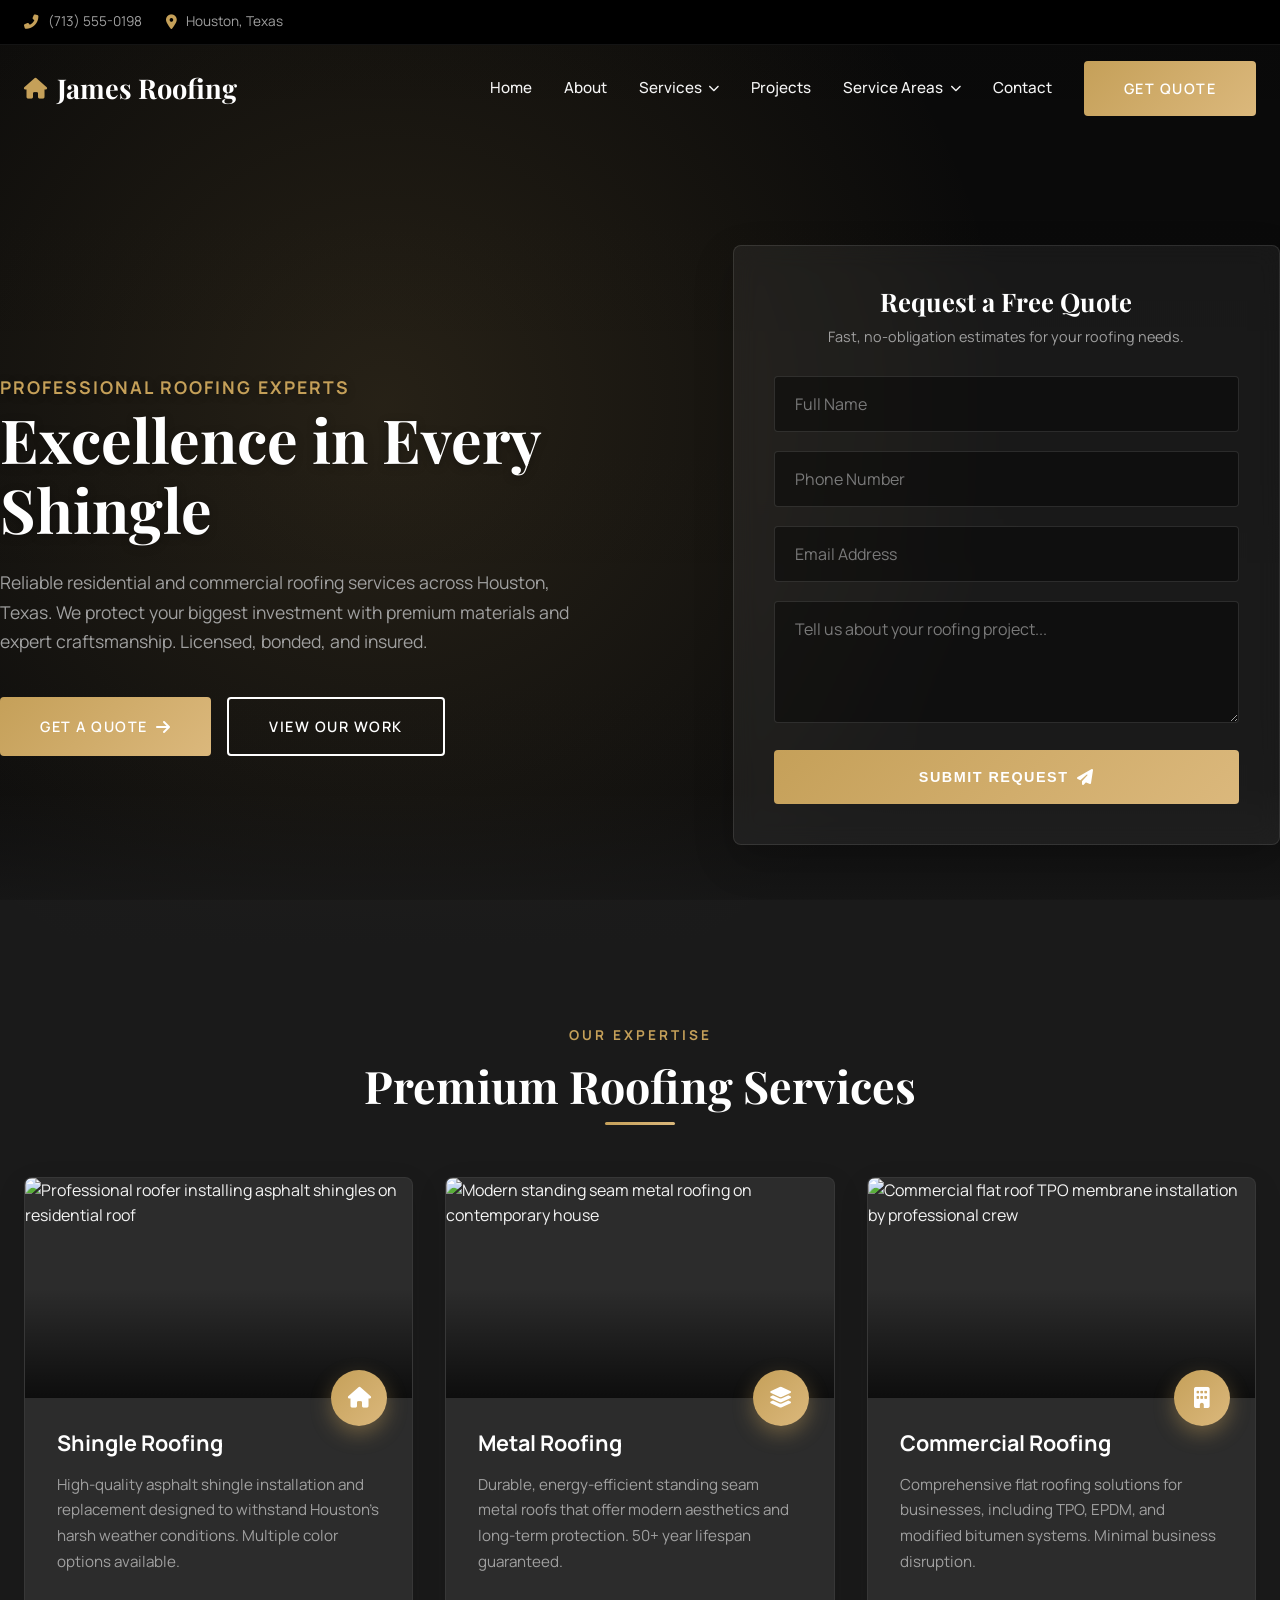
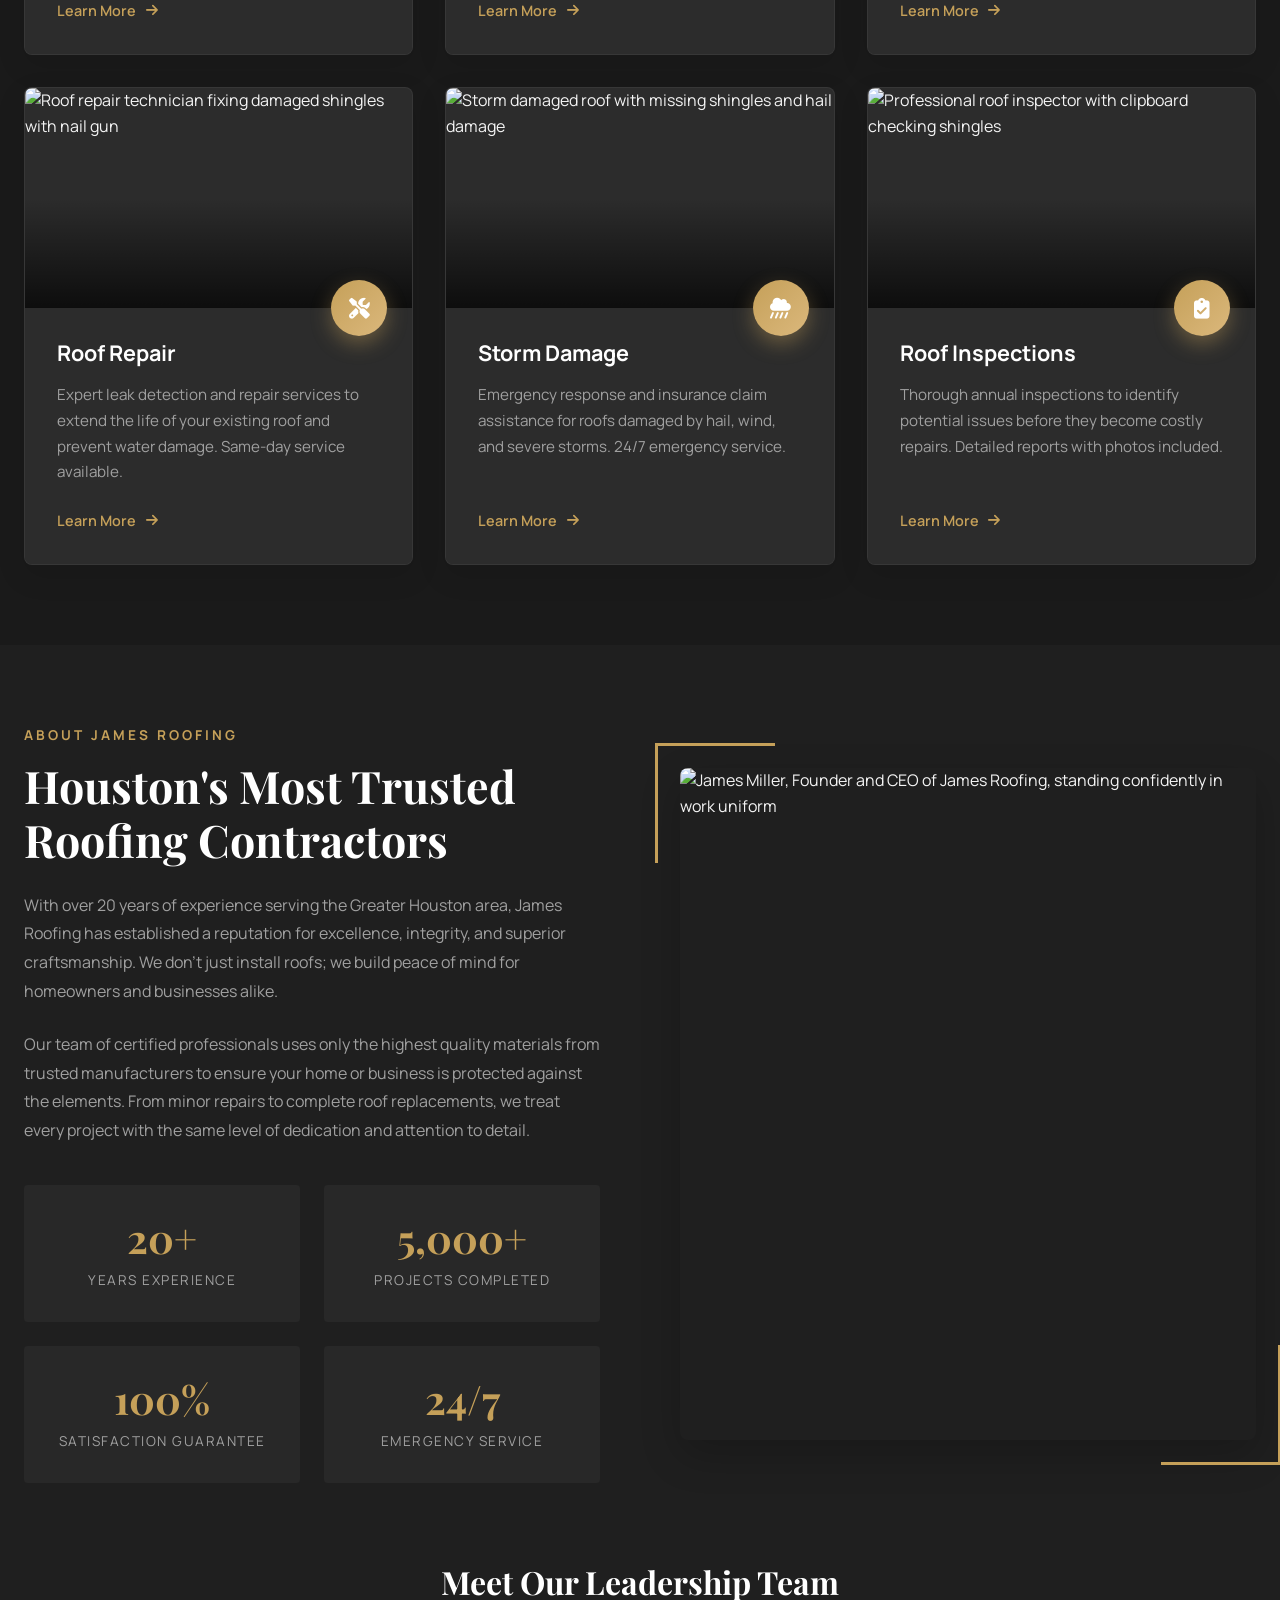
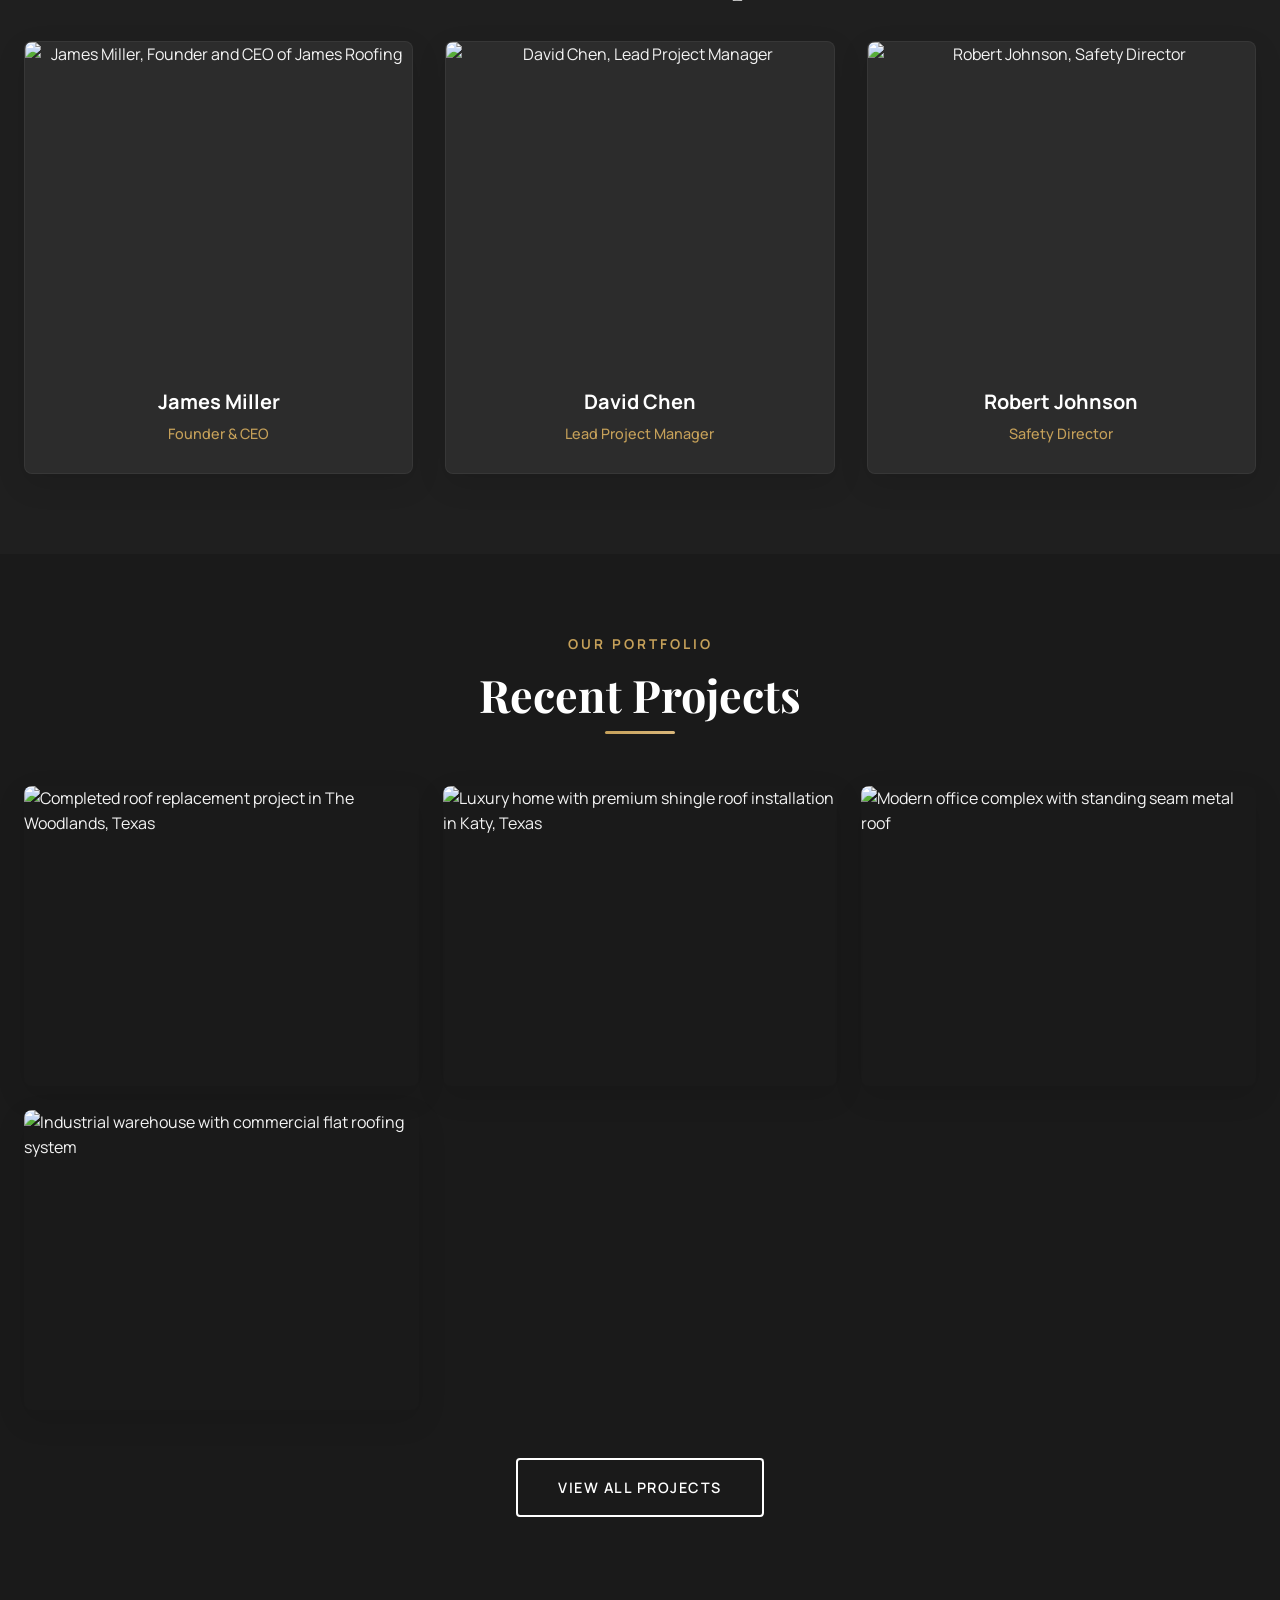
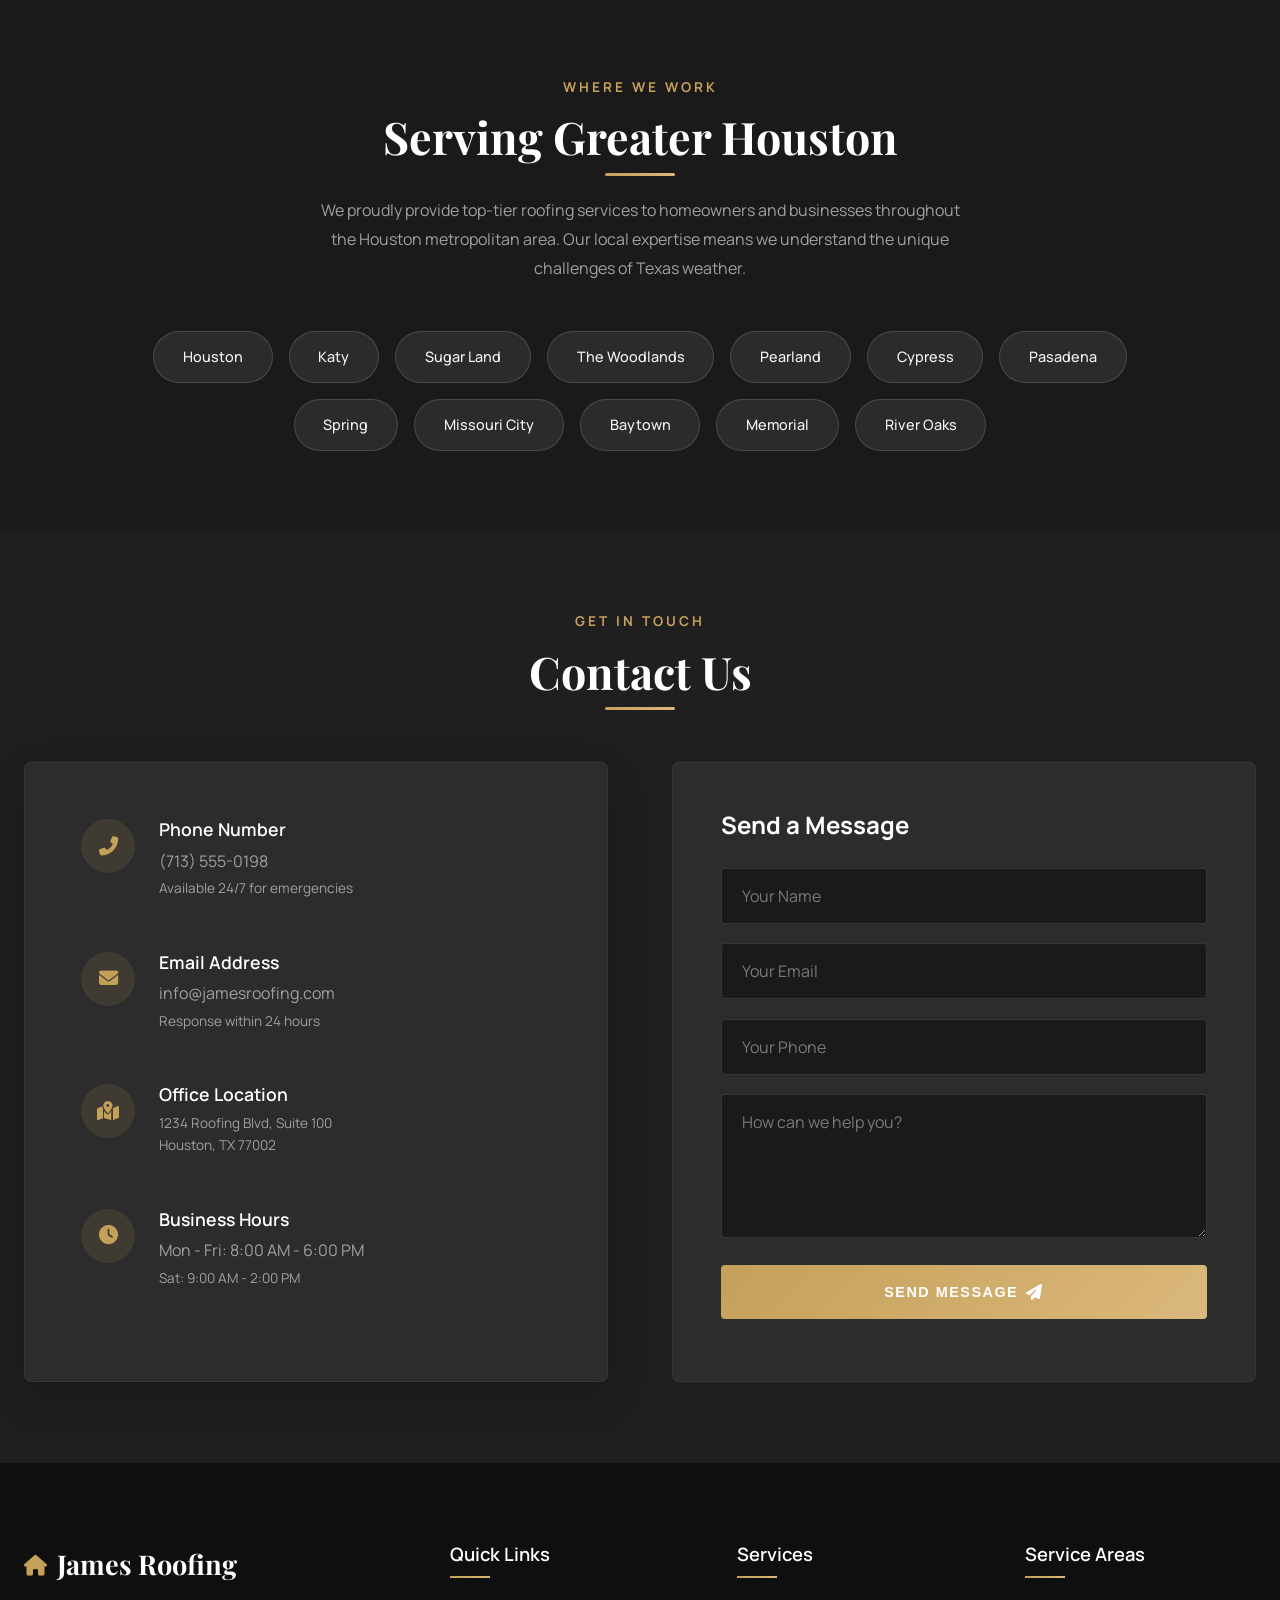
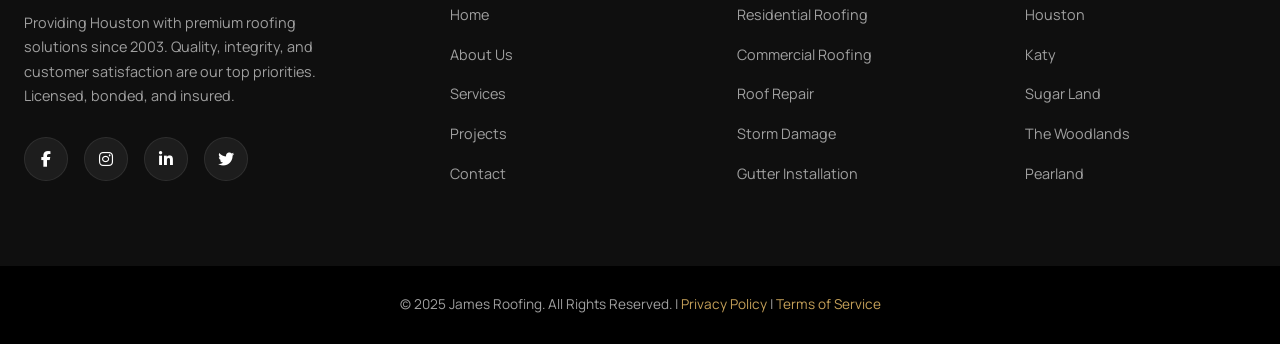
==== commit 955a7553: "Update index.html" ====
--- a/index.html
+++ b/index.html
@@ -19,7 +19,7 @@
 <meta property="og:url" content="https://www.jamesroofing.com">
 <meta property="og:title" content="James Roofing | Premier Roofing Services in Houston, Texas">
 <meta property="og:description" content="Houston's trusted roofing company with 20+ years experience. Professional roof installation, repair, and replacement services.">
-<meta property="og:image" content="https://image.qwenlm.ai/public_source/7423918e-c2a2-4cd5-b5b4-d2e84bffdbc9/13258f295-4622-48ad-b2ba-955dfa5f5df7.png">
+<meta property="og:image" content="https://image.qwenlm.ai/public_source/7423918e-c2a2-4cd5-b5b4-d2e84bffdbc9/19eac243f-ec26-49cc-b83a-9d06e32ddf04.png">
 <meta property="og:locale" content="en_US">
 <meta property="og:site_name" content="James Roofing">
 
@@ -28,7 +28,7 @@
 <meta property="twitter:url" content="https://www.jamesroofing.com">
 <meta property="twitter:title" content="James Roofing | Premier Roofing Services in Houston, Texas">
 <meta property="twitter:description" content="Houston's trusted roofing company with 20+ years experience. Professional roof installation, repair, and replacement services.">
-<meta property="twitter:image" content="https://image.qwenlm.ai/public_source/7423918e-c2a2-4cd5-b5b4-d2e84bffdbc9/13258f295-4622-48ad-b2ba-955dfa5f5df7.png">
+<meta property="twitter:image" content="https://image.qwenlm.ai/public_source/7423918e-c2a2-4cd5-b5b4-d2e84bffdbc9/19eac243f-ec26-49cc-b83a-9d06e32ddf04.png">
 
 <!-- Preconnect for Performance -->
 <link rel="preconnect" href="https://fonts.googleapis.com">
@@ -43,7 +43,7 @@
 <link rel="stylesheet" href="https://cdnjs.cloudflare.com/ajax/libs/font-awesome/6.4.0/css/all.min.css">
 
 <!-- Favicon -->
-<link rel="icon" type="image/svg+xml" href="data:image/svg+xml,<svg xmlns='http://www.w3.org/2000/svg' viewBox='0 0 100 100'><text y='.9em' font-size='90'>🏠</text></svg>">
+<link rel="icon" type="image/svg+xml" href="image/svg+xml,<svg xmlns='http://www.w3.org/2000/svg' viewBox='0 0 100 100'><text y='.9em' font-size='90'>🏠</text></svg>">
 
 <!-- Structured Data - LocalBusiness Schema -->
 <script type="application/ld+json">
@@ -51,7 +51,7 @@
   "@context": "https://schema.org",
   "@type": "RoofingContractor",
   "name": "James Roofing",
-  "image": "https://image.qwenlm.ai/public_source/7423918e-c2a2-4cd5-b5b4-d2e84bffdbc9/13258f295-4622-48ad-b2ba-955dfa5f5df7.png",
+  "image": "https://image.qwenlm.ai/public_source/7423918e-c2a2-4cd5-b5b4-d2e84bffdbc9/19eac243f-ec26-49cc-b83a-9d06e32ddf04.png",
   "url": "https://www.jamesroofing.com",
   "telephone": "+1-713-555-0198",
   "email": "info@jamesroofing.com",
@@ -554,7 +554,7 @@
 /* --- HERO SECTION --- */
 .hero {
   min-height: 100vh;
-  background: linear-gradient(rgba(0,0,0,0.65), rgba(0,0,0,0.5)), url('https://image.qwenlm.ai/public_source/7423918e-c2a2-4cd5-b5b4-d2e84bffdbc9/13258f295-4622-48ad-b2ba-955dfa5f5df7.png');
+  background: linear-gradient(rgba(0,0,0,0.65), rgba(0,0,0,0.5)), url('https://image.qwenlm.ai/public_source/7423918e-c2a2-4cd5-b5b4-d2e84bffdbc9/19eac243f-ec26-49cc-b83a-9d06e32ddf04.png');
   background-size: cover;
   background-position: center;
   background-attachment: fixed;
@@ -592,8 +592,8 @@
   gap: 4rem;
   align-items: center;
   width: 100%;
-  /* FIXED: Increased padding-top for mobile to prevent text touching logo */
-  padding: clamp(10rem, 25vh, 16rem) 0 5rem 0;
+  /* OPTIMIZED: Better spacing for mobile - not too close, not too far */
+  padding: clamp(8rem, 20vh, 14rem) 0 5rem 0;
   position: relative;
   z-index: 2;
 }
@@ -991,7 +991,7 @@
 
 /* --- SERVICE AREAS --- */
 .service-areas {
-  background: linear-gradient(rgba(0,0,0,0.85), rgba(0,0,0,0.85)), url('https://image.qwenlm.ai/public_source/7423918e-c2a2-4cd5-b5b4-d2e84bffdbc9/1f603f7dc-a30b-478c-a3bf-8b50e685266d.png');
+  background: linear-gradient(rgba(0,0,0,0.85), rgba(0,0,0,0.85)), url('https://image.qwenlm.ai/public_source/7423918e-c2a2-4cd5-b5b4-d2e84bffdbc9/1df499ae7-0927-4a6c-b16e-3f7a750d020f.png');
   background-size: cover;
   background-attachment: fixed;
   background-position: center;
@@ -1255,8 +1255,8 @@
     grid-template-columns: 1fr;
     text-align: center;
     gap: 3rem;
-    /* FIXED: Significantly increased padding for mobile to prevent text touching logo */
-    padding-top: clamp(14rem, 32vh, 22rem);
+    /* OPTIMIZED: Perfect balance for tablet/mobile - closer but still comfortable */
+    padding-top: clamp(10rem, 24vh, 16rem);
   }
   
   .hero-text h1 { font-size: clamp(2.3rem, 8vw, 3.3rem); }
@@ -1328,8 +1328,8 @@
   .navbar.scrolled { top: 0; }
   
   .hero-content {
-    /* FIXED: Extra padding for smaller mobile screens */
-    padding-top: clamp(16rem, 35vh, 24rem);
+    /* OPTIMIZED: Even better spacing for smaller screens */
+    padding-top: clamp(11rem, 26vh, 18rem);
     padding-bottom: 4rem;
   }
   
@@ -1363,8 +1363,8 @@
   .container { padding: 0 1.25rem; }
   
   .hero-content {
-    /* FIXED: Maximum padding for very small screens */
-    padding-top: clamp(18rem, 40vh, 26rem);
+    /* OPTIMIZED: Final adjustment for very small screens - perfect spacing */
+    padding-top: clamp(12rem, 28vh, 20rem);
     gap: 2.5rem;
   }
   
@@ -1394,7 +1394,7 @@
 }
 
 @media (max-width: 360px) {
-  .hero-content { padding-top: clamp(20rem, 45vh, 28rem); }
+  .hero-content { padding-top: clamp(13rem, 30vh, 22rem); }
   .hero-text h1 { font-size: 1.8rem; }
   .nav-menu { width: 90%; }
 }
@@ -1568,7 +1568,7 @@
         <!-- Service 1 -->
         <article class="service-card fade-in">
           <div class="service-img">
-            <img src="https://image.qwenlm.ai/public_source/7423918e-c2a2-4cd5-b5b4-d2e84bffdbc9/11894cbad-fa2e-4b47-bdb2-0a5d5d0bd521.png" alt="Professional roofer installing asphalt shingles on residential roof" loading="lazy" width="400" height="220">
+            <img src="https://image.qwenlm.ai/public_source/7423918e-c2a2-4cd5-b5b4-d2e84bffdbc9/175785dfc-923e-4d17-b28b-19fd034ad873.png" alt="Professional roofer installing asphalt shingles on residential roof" loading="lazy" width="400" height="220">
           </div>
           <div class="service-content">
             <div class="service-icon"><i class="fas fa-home" aria-hidden="true"></i></div>
@@ -1581,7 +1581,7 @@
         <!-- Service 2 -->
         <article class="service-card fade-in">
           <div class="service-img">
-            <img src="https://image.qwenlm.ai/public_source/7423918e-c2a2-4cd5-b5b4-d2e84bffdbc9/1d2eb4a55-33b9-48fb-9534-501686ffd62f.png" alt="Modern standing seam metal roofing on contemporary house" loading="lazy" width="400" height="220">
+            <img src="https://image.qwenlm.ai/public_source/7423918e-c2a2-4cd5-b5b4-d2e84bffdbc9/156271989-1833-4ae6-819a-e33fc0b04773.png" alt="Modern standing seam metal roofing on contemporary house" loading="lazy" width="400" height="220">
           </div>
           <div class="service-content">
             <div class="service-icon"><i class="fas fa-layer-group" aria-hidden="true"></i></div>
@@ -1594,7 +1594,7 @@
         <!-- Service 3 -->
         <article class="service-card fade-in">
           <div class="service-img">
-            <img src="https://image.qwenlm.ai/public_source/7423918e-c2a2-4cd5-b5b4-d2e84bffdbc9/190f839ae-ca54-4499-af6b-2d3f393757e8.png" alt="Commercial flat roof TPO membrane installation by professional crew" loading="lazy" width="400" height="220">
+            <img src="https://image.qwenlm.ai/public_source/7423918e-c2a2-4cd5-b5b4-d2e84bffdbc9/155415519-e916-47a3-81c5-49f8e53ebe32.png" alt="Commercial flat roof TPO membrane installation by professional crew" loading="lazy" width="400" height="220">
           </div>
           <div class="service-content">
             <div class="service-icon"><i class="fas fa-building" aria-hidden="true"></i></div>
@@ -1607,7 +1607,7 @@
         <!-- Service 4 -->
         <article class="service-card fade-in">
           <div class="service-img">
-            <img src="https://image.qwenlm.ai/public_source/7423918e-c2a2-4cd5-b5b4-d2e84bffdbc9/1e06d54a4-ade0-4550-a9ac-9afcea5b2ac0.png" alt="Roof repair technician fixing damaged shingles with nail gun" loading="lazy" width="400" height="220">
+            <img src="https://image.qwenlm.ai/public_source/7423918e-c2a2-4cd5-b5b4-d2e84bffdbc9/128ee58a6-2d05-4dd6-b230-ae699f61f7bd.png" alt="Roof repair technician fixing damaged shingles with nail gun" loading="lazy" width="400" height="220">
           </div>
           <div class="service-content">
             <div class="service-icon"><i class="fas fa-tools" aria-hidden="true"></i></div>
@@ -1620,7 +1620,7 @@
         <!-- Service 5 -->
         <article class="service-card fade-in">
           <div class="service-img">
-            <img src="https://image.qwenlm.ai/public_source/7423918e-c2a2-4cd5-b5b4-d2e84bffdbc9/1ae51aef1-3bf4-493f-94d5-02ae0555bb61.png" alt="Storm damaged roof with missing shingles and hail damage" loading="lazy" width="400" height="220">
+            <img src="https://image.qwenlm.ai/public_source/7423918e-c2a2-4cd5-b5b4-d2e84bffdbc9/187031d68-0b70-46a2-bcd7-06b545361a46.png" alt="Storm damaged roof with missing shingles and hail damage" loading="lazy" width="400" height="220">
           </div>
           <div class="service-content">
             <div class="service-icon"><i class="fas fa-cloud-showers-heavy" aria-hidden="true"></i></div>
@@ -1633,7 +1633,7 @@
         <!-- Service 6 -->
         <article class="service-card fade-in">
           <div class="service-img">
-            <img src="https://image.qwenlm.ai/public_source/7423918e-c2a2-4cd5-b5b4-d2e84bffdbc9/1ea21dd2c-2a2a-4019-a28e-b01860d53517.png" alt="Professional roof inspector with clipboard checking shingles" loading="lazy" width="400" height="220">
+            <img src="https://image.qwenlm.ai/public_source/7423918e-c2a2-4cd5-b5b4-d2e84bffdbc9/128ee58a6-2d05-4dd6-b230-ae699f61f7bd.png" alt="Professional roof inspector with clipboard checking shingles" loading="lazy" width="400" height="220">
           </div>
           <div class="service-content">
             <div class="service-icon"><i class="fas fa-clipboard-check" aria-hidden="true"></i></div>
@@ -1675,7 +1675,7 @@
           </div>
         </div>
         <div class="about-image fade-in">
-          <img src="https://image.qwenlm.ai/public_source/7423918e-c2a2-4cd5-b5b4-d2e84bffdbc9/1c2ae675d-6b06-40ba-b630-aa89ff0cb07e.png" alt="James Miller, Founder and CEO of James Roofing, standing confidently in work uniform" loading="lazy" width="600" height="700">
+          <img src="https://image.qwenlm.ai/public_source/7423918e-c2a2-4cd5-b5b4-d2e84bffdbc9/17d293540-fdc6-4b90-b59e-b407e414c83b.png" alt="James Miller, Founder and CEO of James Roofing, standing confidently in work uniform" loading="lazy" width="600" height="700">
         </div>
       </div>
       
@@ -1684,7 +1684,7 @@
         <div class="team-grid">
           <article class="team-card">
             <div class="team-img">
-              <img src="https://image.qwenlm.ai/public_source/7423918e-c2a2-4cd5-b5b4-d2e84bffdbc9/1c2ae675d-6b06-40ba-b630-aa89ff0cb07e.png" alt="James Miller, Founder and CEO of James Roofing" loading="lazy" width="300" height="380">
+              <img src="https://image.qwenlm.ai/public_source/7423918e-c2a2-4cd5-b5b4-d2e84bffdbc9/17d293540-fdc6-4b90-b59e-b407e414c83b.png" alt="James Miller, Founder and CEO of James Roofing" loading="lazy" width="300" height="380">
             </div>
             <div class="team-info">
               <h4>James Miller</h4>
@@ -1693,7 +1693,7 @@
           </article>
           <article class="team-card">
             <div class="team-img">
-              <img src="https://image.qwenlm.ai/public_source/7423918e-c2a2-4cd5-b5b4-d2e84bffdbc9/17383ce3d-d1b7-427f-b40e-f491fac03e06.png" alt="David Chen, Lead Project Manager" loading="lazy" width="300" height="380">
+              <img src="https://image.qwenlm.ai/public_source/7423918e-c2a2-4cd5-b5b4-d2e84bffdbc9/171928e04-0628-4cac-b3a7-8cdc529f9f3b.png" alt="David Chen, Lead Project Manager" loading="lazy" width="300" height="380">
             </div>
             <div class="team-info">
               <h4>David Chen</h4>
@@ -1702,7 +1702,7 @@
           </article>
           <article class="team-card">
             <div class="team-img">
-              <img src="https://image.qwenlm.ai/public_source/7423918e-c2a2-4cd5-b5b4-d2e84bffdbc9/1e6085152-c456-4137-8377-41d79c685fbb.png" alt="Robert Johnson, Safety Director" loading="lazy" width="300" height="380">
+              <img src="https://image.qwenlm.ai/public_source/7423918e-c2a2-4cd5-b5b4-d2e84bffdbc9/13c21c8fb-cf88-4db4-b5d8-491656b0e5cf.png" alt="Robert Johnson, Safety Director" loading="lazy" width="300" height="380">
             </div>
             <div class="team-info">
               <h4>Robert Johnson</h4>
@@ -1723,28 +1723,28 @@
       </div>
       <div class="projects-grid">
         <article class="project-card fade-in">
-          <img src="https://image.qwenlm.ai/public_source/7423918e-c2a2-4cd5-b5b4-d2e84bffdbc9/1b4304b8d-c868-42a6-b643-7378cd4d6331.png" alt="Completed roof replacement project in The Woodlands, Texas" loading="lazy" width="400" height="300">
+          <img src="https://image.qwenlm.ai/public_source/7423918e-c2a2-4cd5-b5b4-d2e84bffdbc9/1d9ead9bd-9f56-4173-9ca2-083fc29ce200.png" alt="Completed roof replacement project in The Woodlands, Texas" loading="lazy" width="400" height="300">
           <div class="project-overlay">
             <h3>The Woodlands Residence</h3>
             <p>Full Roof Replacement</p>
           </div>
         </article>
         <article class="project-card fade-in">
-          <img src="https://image.qwenlm.ai/public_source/7423918e-c2a2-4cd5-b5b4-d2e84bffdbc9/16807b49f-2935-4458-a7f1-44a015bef823.png" alt="Luxury home with premium shingle roof installation in Katy, Texas" loading="lazy" width="400" height="300">
+          <img src="https://image.qwenlm.ai/public_source/7423918e-c2a2-4cd5-b5b4-d2e84bffdbc9/1e0877594-c767-4f0e-b0e8-01c5b81b1651.png" alt="Luxury home with premium shingle roof installation in Katy, Texas" loading="lazy" width="400" height="300">
           <div class="project-overlay">
             <h3>Katy Luxury Home</h3>
             <p>Premium Shingle Installation</p>
           </div>
         </article>
         <article class="project-card fade-in">
-          <img src="https://image.qwenlm.ai/public_source/7423918e-c2a2-4cd5-b5b4-d2e84bffdbc9/103ecdcba-85ab-4f28-94bc-8e83ae60087a.png" alt="Modern office complex with standing seam metal roof" loading="lazy" width="400" height="300">
+          <img src="https://image.qwenlm.ai/public_source/7423918e-c2a2-4cd5-b5b4-d2e84bffdbc9/179d68bc9-2571-47bd-b56b-38f43fa76b12.png" alt="Modern office complex with standing seam metal roof" loading="lazy" width="400" height="300">
           <div class="project-overlay">
             <h3>Modern Office Complex</h3>
             <p>Standing Seam Metal Roof</p>
           </div>
         </article>
         <article class="project-card fade-in">
-          <img src="https://image.qwenlm.ai/public_source/7423918e-c2a2-4cd5-b5b4-d2e84bffdbc9/159e963d7-4d33-4a30-8b2d-09a3b9774733.png" alt="Industrial warehouse with commercial flat roofing system" loading="lazy" width="400" height="300">
+          <img src="https://image.qwenlm.ai/public_source/7423918e-c2a2-4cd5-b5b4-d2e84bffdbc9/19feeb0d9-9488-4220-b641-0395e5f98352.png" alt="Industrial warehouse with commercial flat roofing system" loading="lazy" width="400" height="300">
           <div class="project-overlay">
             <h3>Industrial Warehouse</h3>
             <p>Commercial Flat Roofing</p>
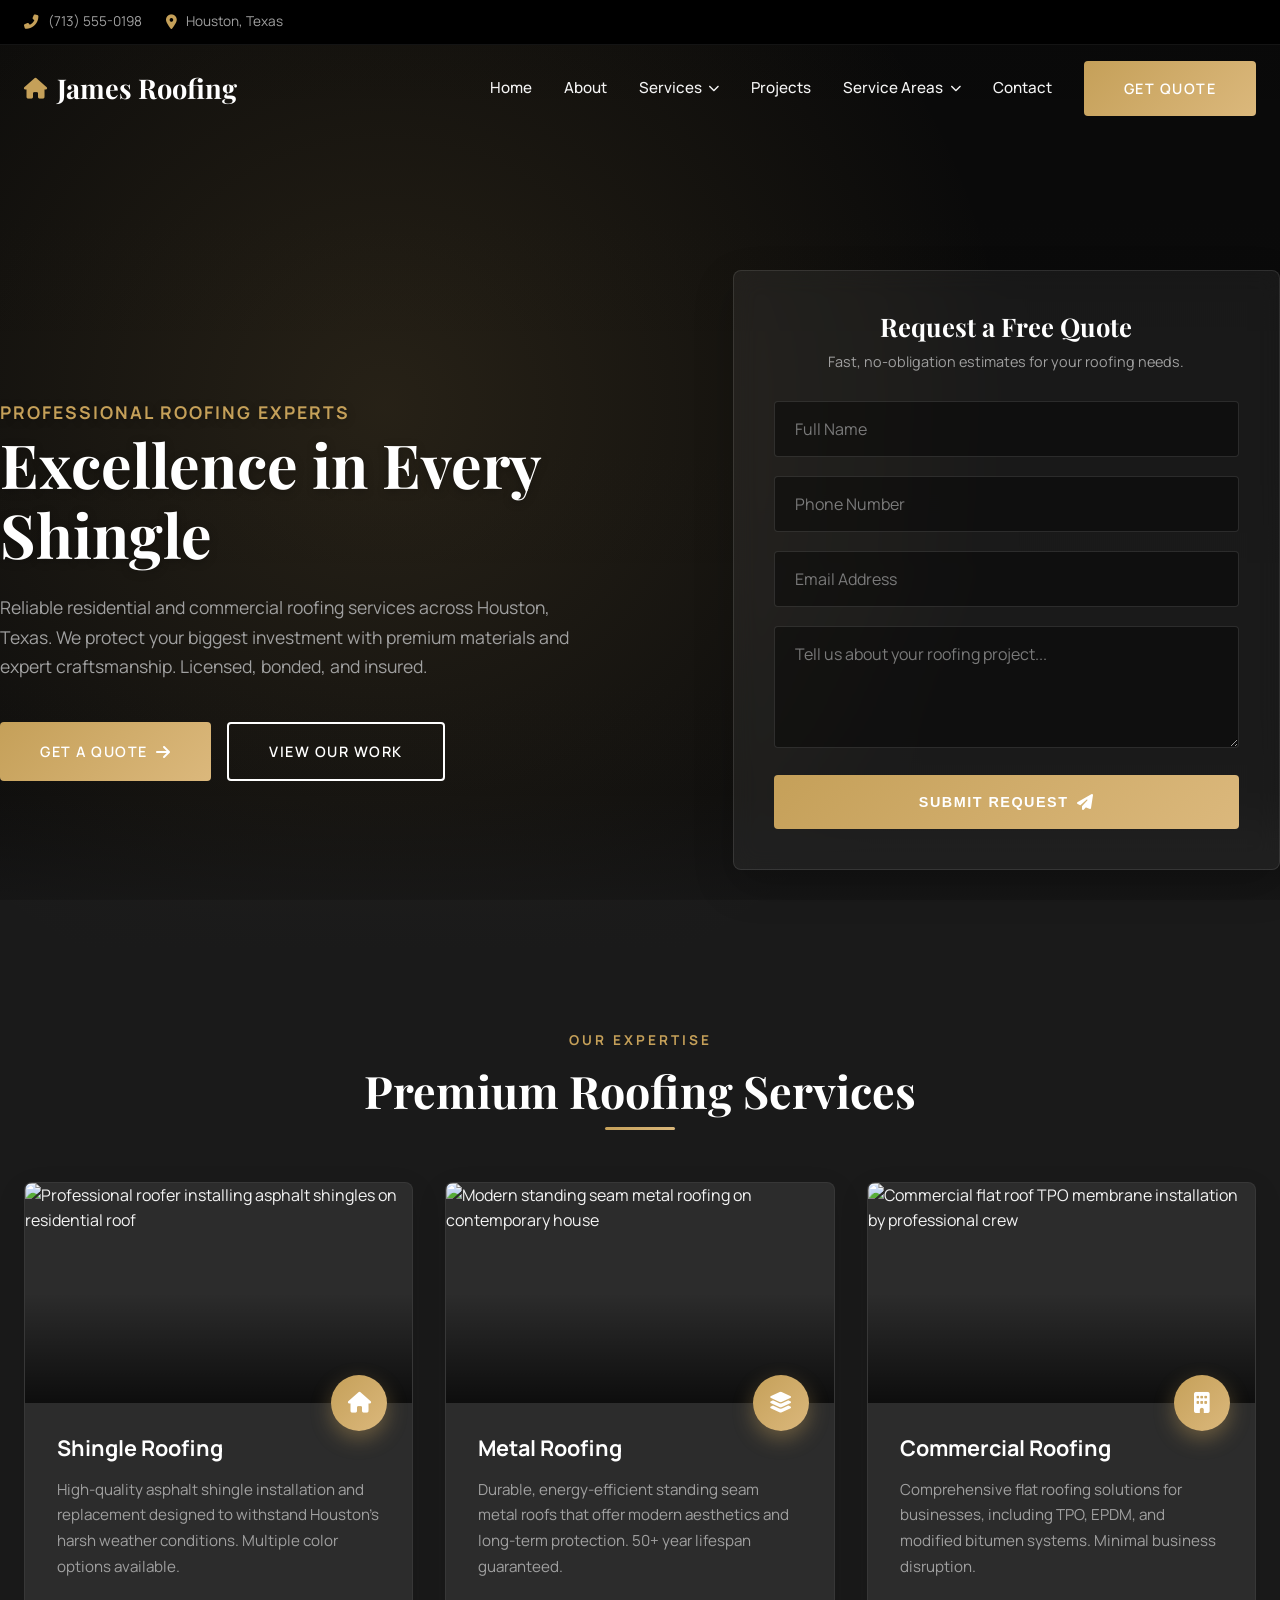
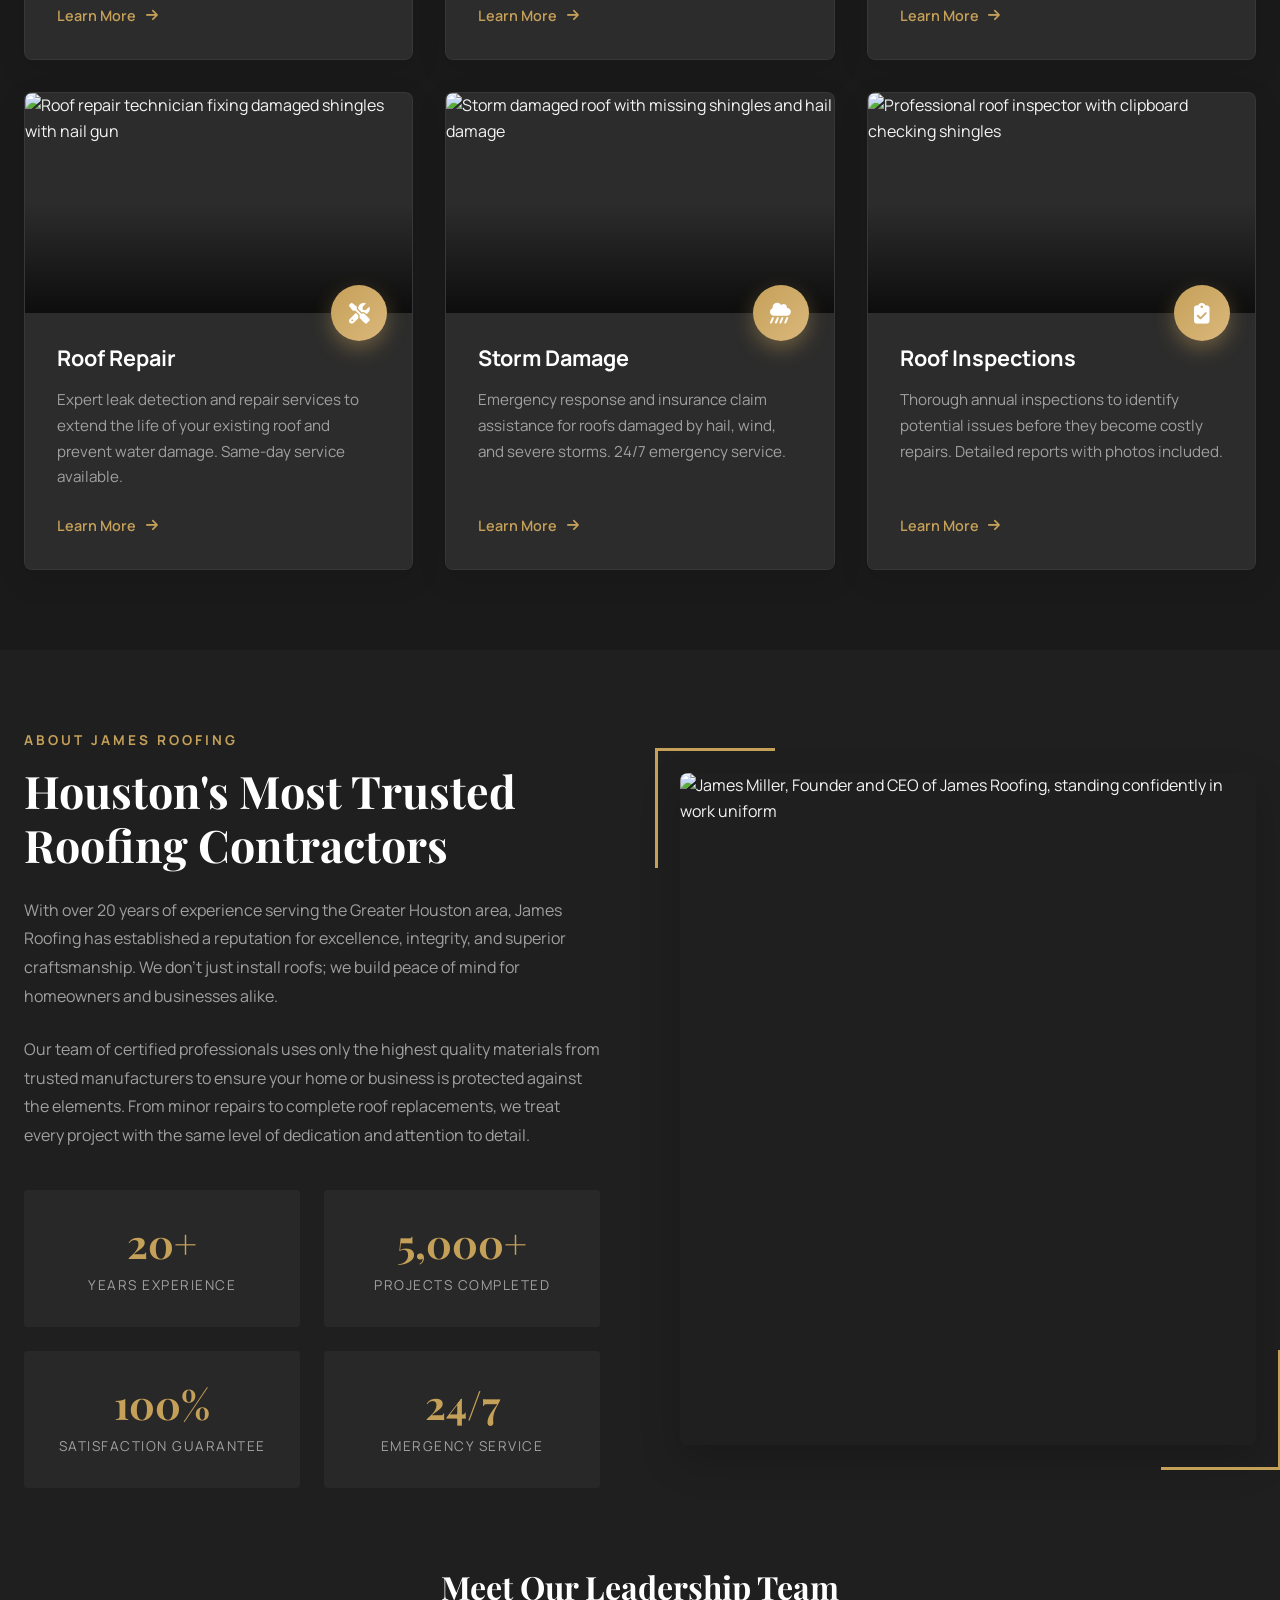
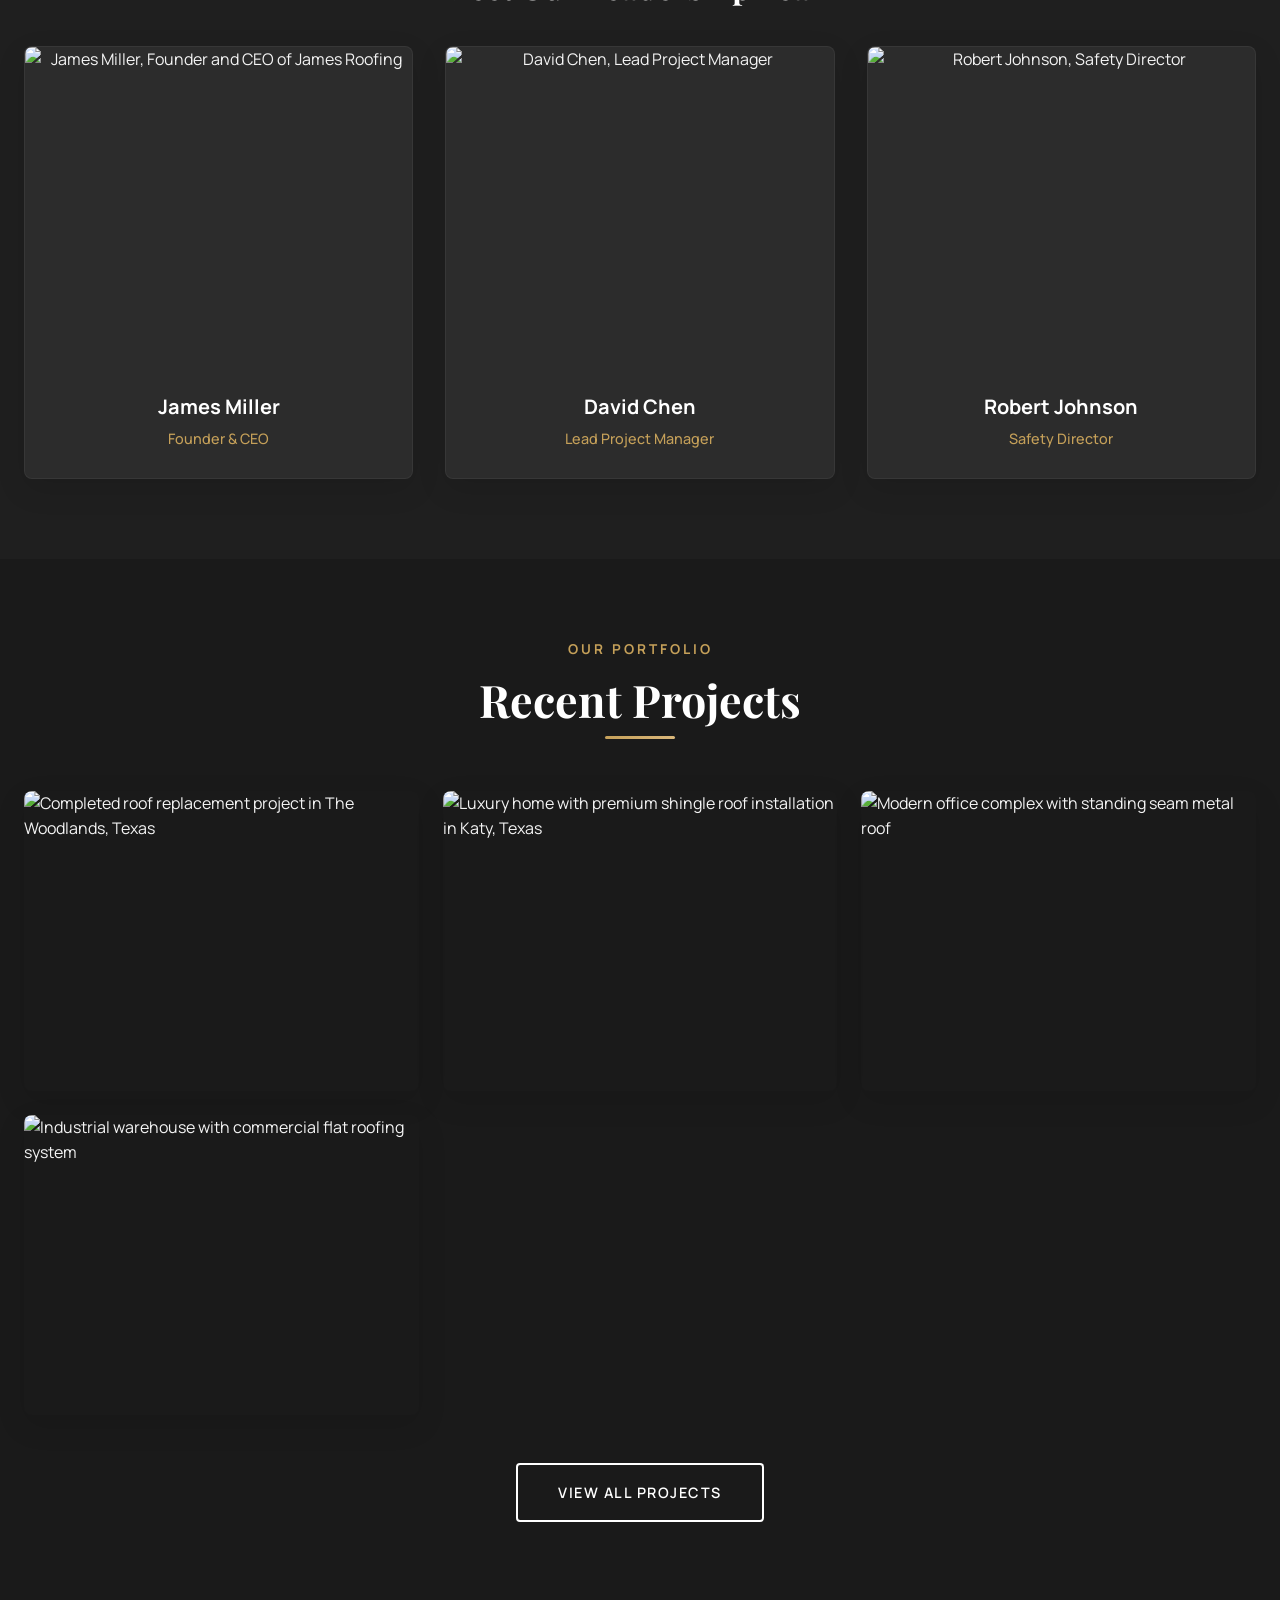
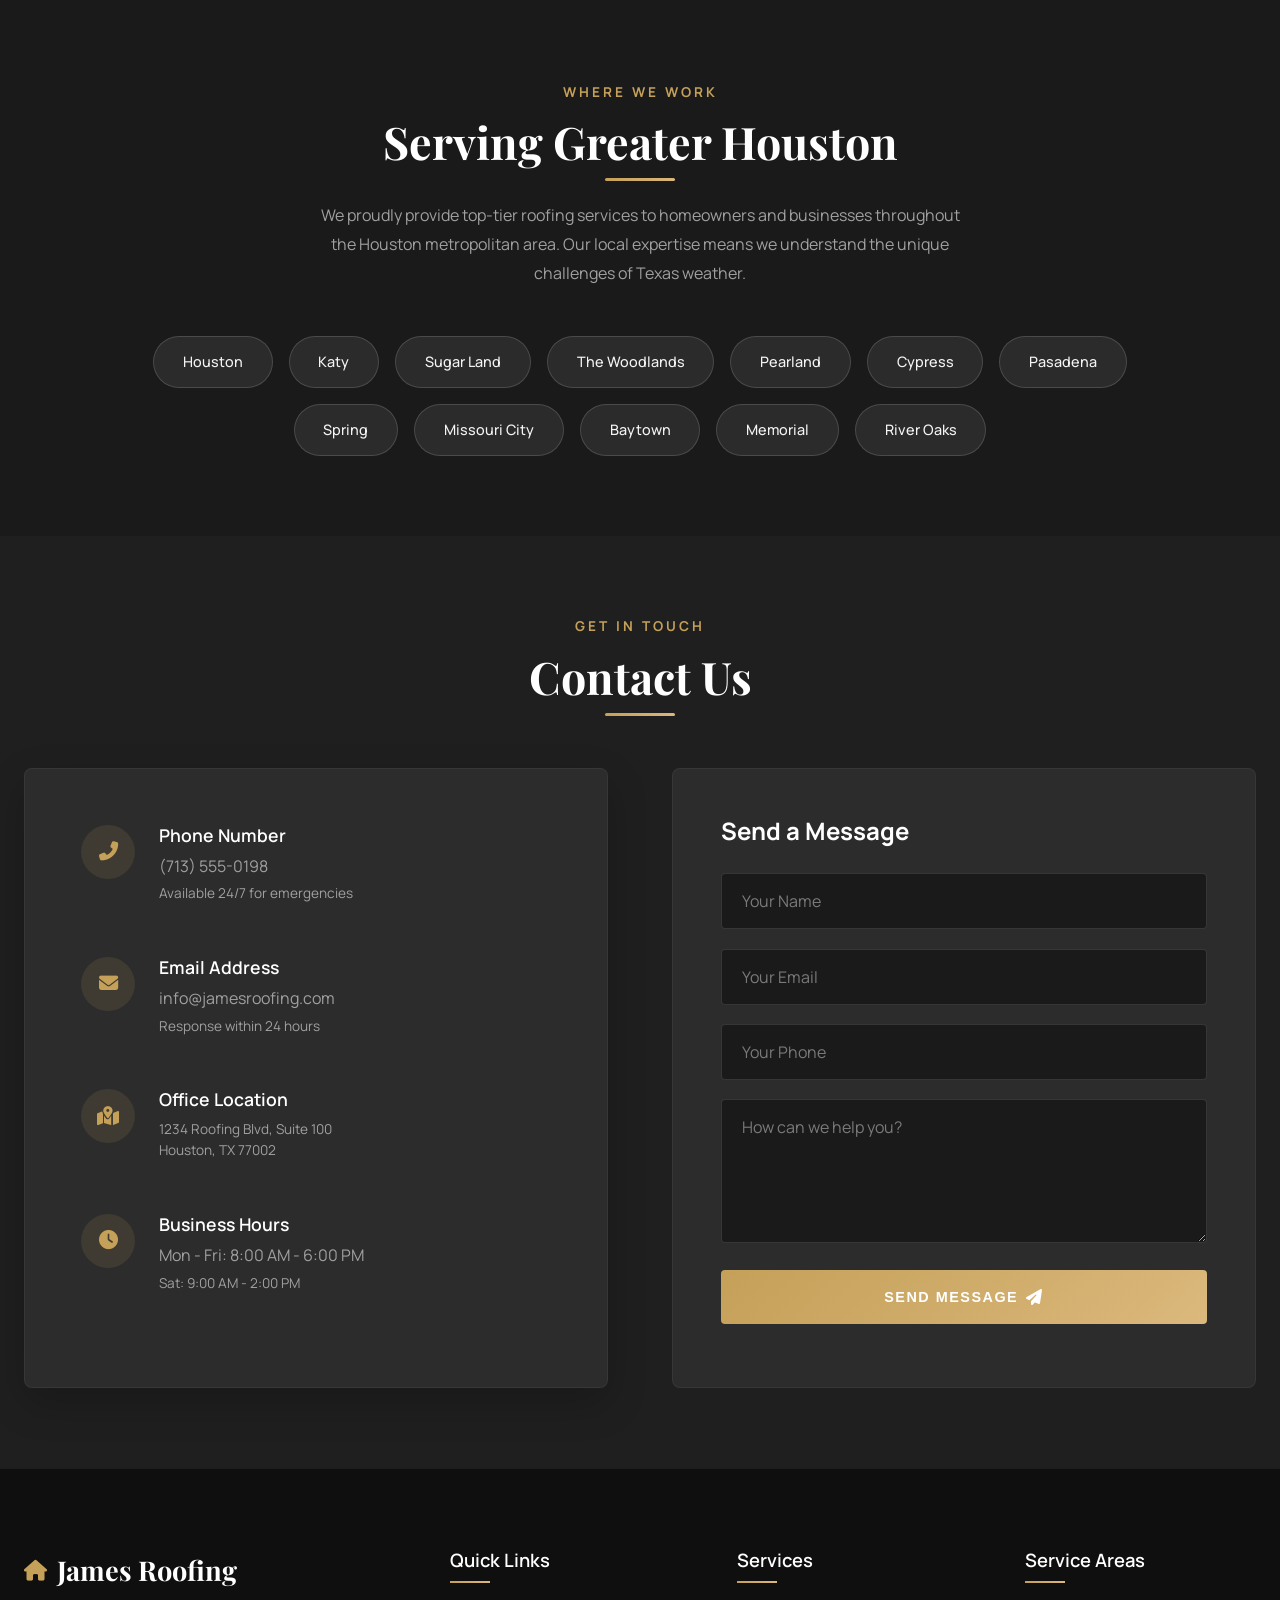
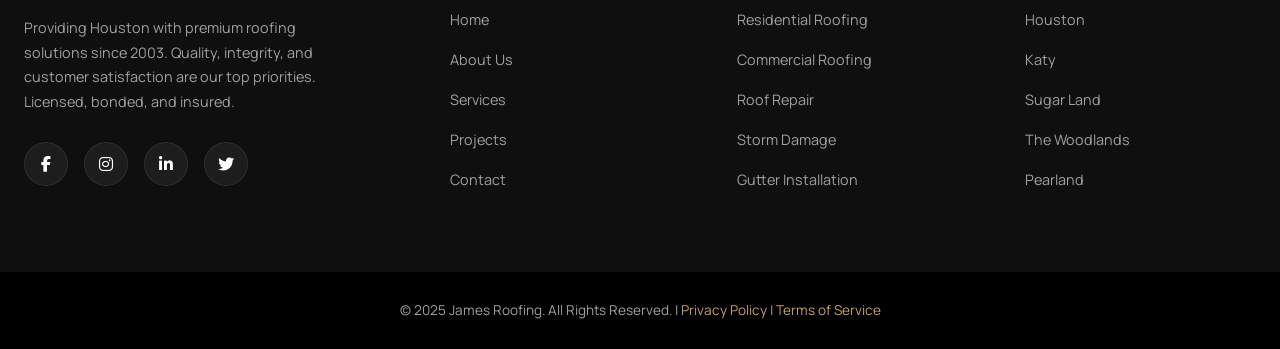
==== commit e10073c2: "Update index.html" ====
--- a/index.html
+++ b/index.html
@@ -19,7 +19,7 @@
 <meta property="og:url" content="https://www.jamesroofing.com">
 <meta property="og:title" content="James Roofing | Premier Roofing Services in Houston, Texas">
 <meta property="og:description" content="Houston's trusted roofing company with 20+ years experience. Professional roof installation, repair, and replacement services.">
-<meta property="og:image" content="https://image.qwenlm.ai/public_source/7423918e-c2a2-4cd5-b5b4-d2e84bffdbc9/19eac243f-ec26-49cc-b83a-9d06e32ddf04.png">
+<meta property="og:image" content="https://image.qwenlm.ai/public_source/7423918e-c2a2-4cd5-b5b4-d2e84bffdbc9/13258f295-4622-48ad-b2ba-955dfa5f5df7.png">
 <meta property="og:locale" content="en_US">
 <meta property="og:site_name" content="James Roofing">
 
@@ -28,7 +28,7 @@
 <meta property="twitter:url" content="https://www.jamesroofing.com">
 <meta property="twitter:title" content="James Roofing | Premier Roofing Services in Houston, Texas">
 <meta property="twitter:description" content="Houston's trusted roofing company with 20+ years experience. Professional roof installation, repair, and replacement services.">
-<meta property="twitter:image" content="https://image.qwenlm.ai/public_source/7423918e-c2a2-4cd5-b5b4-d2e84bffdbc9/19eac243f-ec26-49cc-b83a-9d06e32ddf04.png">
+<meta property="twitter:image" content="https://image.qwenlm.ai/public_source/7423918e-c2a2-4cd5-b5b4-d2e84bffdbc9/13258f295-4622-48ad-b2ba-955dfa5f5df7.png">
 
 <!-- Preconnect for Performance -->
 <link rel="preconnect" href="https://fonts.googleapis.com">
@@ -51,7 +51,7 @@
   "@context": "https://schema.org",
   "@type": "RoofingContractor",
   "name": "James Roofing",
-  "image": "https://image.qwenlm.ai/public_source/7423918e-c2a2-4cd5-b5b4-d2e84bffdbc9/19eac243f-ec26-49cc-b83a-9d06e32ddf04.png",
+  "image": "https://image.qwenlm.ai/public_source/7423918e-c2a2-4cd5-b5b4-d2e84bffdbc9/13258f295-4622-48ad-b2ba-955dfa5f5df7.png",
   "url": "https://www.jamesroofing.com",
   "telephone": "+1-713-555-0198",
   "email": "info@jamesroofing.com",
@@ -554,7 +554,8 @@
 /* --- HERO SECTION --- */
 .hero {
   min-height: 100vh;
-  background: linear-gradient(rgba(0,0,0,0.65), rgba(0,0,0,0.5)), url('https://image.qwenlm.ai/public_source/7423918e-c2a2-4cd5-b5b4-d2e84bffdbc9/19eac243f-ec26-49cc-b83a-9d06e32ddf04.png');
+  /* Premium Background Image */
+  background: linear-gradient(rgba(0,0,0,0.65), rgba(0,0,0,0.5)), url('https://image.qwenlm.ai/public_source/7423918e-c2a2-4cd5-b5b4-d2e84bffdbc9/13258f295-4622-48ad-b2ba-955dfa5f5df7.png');
   background-size: cover;
   background-position: center;
   background-attachment: fixed;
@@ -592,8 +593,8 @@
   gap: 4rem;
   align-items: center;
   width: 100%;
-  /* OPTIMIZED: Better spacing for mobile - not too close, not too far */
-  padding: clamp(8rem, 20vh, 14rem) 0 5rem 0;
+  /* PERFECT MOBILE SPACING: Uses clamp to ensure text is never too close to logo on mobile */
+  padding: clamp(10rem, 25vh, 16rem) 0 5rem 0;
   position: relative;
   z-index: 2;
 }
@@ -991,7 +992,7 @@
 
 /* --- SERVICE AREAS --- */
 .service-areas {
-  background: linear-gradient(rgba(0,0,0,0.85), rgba(0,0,0,0.85)), url('https://image.qwenlm.ai/public_source/7423918e-c2a2-4cd5-b5b4-d2e84bffdbc9/1df499ae7-0927-4a6c-b16e-3f7a750d020f.png');
+  background: linear-gradient(rgba(0,0,0,0.85), rgba(0,0,0,0.85)), url('https://image.qwenlm.ai/public_source/7423918e-c2a2-4cd5-b5b4-d2e84bffdbc9/1f603f7dc-a30b-478c-a3bf-8b50e685266d.png');
   background-size: cover;
   background-attachment: fixed;
   background-position: center;
@@ -1255,8 +1256,8 @@
     grid-template-columns: 1fr;
     text-align: center;
     gap: 3rem;
-    /* OPTIMIZED: Perfect balance for tablet/mobile - closer but still comfortable */
-    padding-top: clamp(10rem, 24vh, 16rem);
+    /* FIXED: Perfect spacing for tablet/mobile */
+    padding-top: clamp(12rem, 28vh, 18rem);
   }
   
   .hero-text h1 { font-size: clamp(2.3rem, 8vw, 3.3rem); }
@@ -1328,8 +1329,8 @@
   .navbar.scrolled { top: 0; }
   
   .hero-content {
-    /* OPTIMIZED: Even better spacing for smaller screens */
-    padding-top: clamp(11rem, 26vh, 18rem);
+    /* FIXED: Extra padding for smaller mobile screens */
+    padding-top: clamp(14rem, 32vh, 20rem);
     padding-bottom: 4rem;
   }
   
@@ -1363,8 +1364,8 @@
   .container { padding: 0 1.25rem; }
   
   .hero-content {
-    /* OPTIMIZED: Final adjustment for very small screens - perfect spacing */
-    padding-top: clamp(12rem, 28vh, 20rem);
+    /* FIXED: Maximum padding for very small screens */
+    padding-top: clamp(16rem, 35vh, 24rem);
     gap: 2.5rem;
   }
   
@@ -1394,7 +1395,7 @@
 }
 
 @media (max-width: 360px) {
-  .hero-content { padding-top: clamp(13rem, 30vh, 22rem); }
+  .hero-content { padding-top: clamp(18rem, 40vh, 26rem); }
   .hero-text h1 { font-size: 1.8rem; }
   .nav-menu { width: 90%; }
 }
@@ -1568,7 +1569,7 @@
         <!-- Service 1 -->
         <article class="service-card fade-in">
           <div class="service-img">
-            <img src="https://image.qwenlm.ai/public_source/7423918e-c2a2-4cd5-b5b4-d2e84bffdbc9/175785dfc-923e-4d17-b28b-19fd034ad873.png" alt="Professional roofer installing asphalt shingles on residential roof" loading="lazy" width="400" height="220">
+            <img src="https://image.qwenlm.ai/public_source/7423918e-c2a2-4cd5-b5b4-d2e84bffdbc9/11894cbad-fa2e-4b47-bdb2-0a5d5d0bd521.png" alt="Professional roofer installing asphalt shingles on residential roof" loading="lazy" width="400" height="220">
           </div>
           <div class="service-content">
             <div class="service-icon"><i class="fas fa-home" aria-hidden="true"></i></div>
@@ -1581,7 +1582,7 @@
         <!-- Service 2 -->
         <article class="service-card fade-in">
           <div class="service-img">
-            <img src="https://image.qwenlm.ai/public_source/7423918e-c2a2-4cd5-b5b4-d2e84bffdbc9/156271989-1833-4ae6-819a-e33fc0b04773.png" alt="Modern standing seam metal roofing on contemporary house" loading="lazy" width="400" height="220">
+            <img src="https://image.qwenlm.ai/public_source/7423918e-c2a2-4cd5-b5b4-d2e84bffdbc9/1d2eb4a55-33b9-48fb-9534-501686ffd62f.png" alt="Modern standing seam metal roofing on contemporary house" loading="lazy" width="400" height="220">
           </div>
           <div class="service-content">
             <div class="service-icon"><i class="fas fa-layer-group" aria-hidden="true"></i></div>
@@ -1594,7 +1595,7 @@
         <!-- Service 3 -->
         <article class="service-card fade-in">
           <div class="service-img">
-            <img src="https://image.qwenlm.ai/public_source/7423918e-c2a2-4cd5-b5b4-d2e84bffdbc9/155415519-e916-47a3-81c5-49f8e53ebe32.png" alt="Commercial flat roof TPO membrane installation by professional crew" loading="lazy" width="400" height="220">
+            <img src="https://image.qwenlm.ai/public_source/7423918e-c2a2-4cd5-b5b4-d2e84bffdbc9/190f839ae-ca54-4499-af6b-2d3f393757e8.png" alt="Commercial flat roof TPO membrane installation by professional crew" loading="lazy" width="400" height="220">
           </div>
           <div class="service-content">
             <div class="service-icon"><i class="fas fa-building" aria-hidden="true"></i></div>
@@ -1607,7 +1608,7 @@
         <!-- Service 4 -->
         <article class="service-card fade-in">
           <div class="service-img">
-            <img src="https://image.qwenlm.ai/public_source/7423918e-c2a2-4cd5-b5b4-d2e84bffdbc9/128ee58a6-2d05-4dd6-b230-ae699f61f7bd.png" alt="Roof repair technician fixing damaged shingles with nail gun" loading="lazy" width="400" height="220">
+            <img src="https://image.qwenlm.ai/public_source/7423918e-c2a2-4cd5-b5b4-d2e84bffdbc9/1e06d54a4-ade0-4550-a9ac-9afcea5b2ac0.png" alt="Roof repair technician fixing damaged shingles with nail gun" loading="lazy" width="400" height="220">
           </div>
           <div class="service-content">
             <div class="service-icon"><i class="fas fa-tools" aria-hidden="true"></i></div>
@@ -1620,7 +1621,7 @@
         <!-- Service 5 -->
         <article class="service-card fade-in">
           <div class="service-img">
-            <img src="https://image.qwenlm.ai/public_source/7423918e-c2a2-4cd5-b5b4-d2e84bffdbc9/187031d68-0b70-46a2-bcd7-06b545361a46.png" alt="Storm damaged roof with missing shingles and hail damage" loading="lazy" width="400" height="220">
+            <img src="https://image.qwenlm.ai/public_source/7423918e-c2a2-4cd5-b5b4-d2e84bffdbc9/1ae51aef1-3bf4-493f-94d5-02ae0555bb61.png" alt="Storm damaged roof with missing shingles and hail damage" loading="lazy" width="400" height="220">
           </div>
           <div class="service-content">
             <div class="service-icon"><i class="fas fa-cloud-showers-heavy" aria-hidden="true"></i></div>
@@ -1633,7 +1634,7 @@
         <!-- Service 6 -->
         <article class="service-card fade-in">
           <div class="service-img">
-            <img src="https://image.qwenlm.ai/public_source/7423918e-c2a2-4cd5-b5b4-d2e84bffdbc9/128ee58a6-2d05-4dd6-b230-ae699f61f7bd.png" alt="Professional roof inspector with clipboard checking shingles" loading="lazy" width="400" height="220">
+            <img src="https://image.qwenlm.ai/public_source/7423918e-c2a2-4cd5-b5b4-d2e84bffdbc9/1ea21dd2c-2a2a-4019-a28e-b01860d53517.png" alt="Professional roof inspector with clipboard checking shingles" loading="lazy" width="400" height="220">
           </div>
           <div class="service-content">
             <div class="service-icon"><i class="fas fa-clipboard-check" aria-hidden="true"></i></div>
@@ -1675,7 +1676,7 @@
           </div>
         </div>
         <div class="about-image fade-in">
-          <img src="https://image.qwenlm.ai/public_source/7423918e-c2a2-4cd5-b5b4-d2e84bffdbc9/17d293540-fdc6-4b90-b59e-b407e414c83b.png" alt="James Miller, Founder and CEO of James Roofing, standing confidently in work uniform" loading="lazy" width="600" height="700">
+          <img src="https://image.qwenlm.ai/public_source/7423918e-c2a2-4cd5-b5b4-d2e84bffdbc9/1c2ae675d-6b06-40ba-b630-aa89ff0cb07e.png" alt="James Miller, Founder and CEO of James Roofing, standing confidently in work uniform" loading="lazy" width="600" height="700">
         </div>
       </div>
       
@@ -1684,7 +1685,7 @@
         <div class="team-grid">
           <article class="team-card">
             <div class="team-img">
-              <img src="https://image.qwenlm.ai/public_source/7423918e-c2a2-4cd5-b5b4-d2e84bffdbc9/17d293540-fdc6-4b90-b59e-b407e414c83b.png" alt="James Miller, Founder and CEO of James Roofing" loading="lazy" width="300" height="380">
+              <img src="https://image.qwenlm.ai/public_source/7423918e-c2a2-4cd5-b5b4-d2e84bffdbc9/1c2ae675d-6b06-40ba-b630-aa89ff0cb07e.png" alt="James Miller, Founder and CEO of James Roofing" loading="lazy" width="300" height="380">
             </div>
             <div class="team-info">
               <h4>James Miller</h4>
@@ -1693,7 +1694,7 @@
           </article>
           <article class="team-card">
             <div class="team-img">
-              <img src="https://image.qwenlm.ai/public_source/7423918e-c2a2-4cd5-b5b4-d2e84bffdbc9/171928e04-0628-4cac-b3a7-8cdc529f9f3b.png" alt="David Chen, Lead Project Manager" loading="lazy" width="300" height="380">
+              <img src="https://image.qwenlm.ai/public_source/7423918e-c2a2-4cd5-b5b4-d2e84bffdbc9/17383ce3d-d1b7-427f-b40e-f491fac03e06.png" alt="David Chen, Lead Project Manager" loading="lazy" width="300" height="380">
             </div>
             <div class="team-info">
               <h4>David Chen</h4>
@@ -1702,7 +1703,7 @@
           </article>
           <article class="team-card">
             <div class="team-img">
-              <img src="https://image.qwenlm.ai/public_source/7423918e-c2a2-4cd5-b5b4-d2e84bffdbc9/13c21c8fb-cf88-4db4-b5d8-491656b0e5cf.png" alt="Robert Johnson, Safety Director" loading="lazy" width="300" height="380">
+              <img src="https://image.qwenlm.ai/public_source/7423918e-c2a2-4cd5-b5b4-d2e84bffdbc9/1e6085152-c456-4137-8377-41d79c685fbb.png" alt="Robert Johnson, Safety Director" loading="lazy" width="300" height="380">
             </div>
             <div class="team-info">
               <h4>Robert Johnson</h4>
@@ -1723,28 +1724,28 @@
       </div>
       <div class="projects-grid">
         <article class="project-card fade-in">
-          <img src="https://image.qwenlm.ai/public_source/7423918e-c2a2-4cd5-b5b4-d2e84bffdbc9/1d9ead9bd-9f56-4173-9ca2-083fc29ce200.png" alt="Completed roof replacement project in The Woodlands, Texas" loading="lazy" width="400" height="300">
+          <img src="https://image.qwenlm.ai/public_source/7423918e-c2a2-4cd5-b5b4-d2e84bffdbc9/1b4304b8d-c868-42a6-b643-7378cd4d6331.png" alt="Completed roof replacement project in The Woodlands, Texas" loading="lazy" width="400" height="300">
           <div class="project-overlay">
             <h3>The Woodlands Residence</h3>
             <p>Full Roof Replacement</p>
           </div>
         </article>
         <article class="project-card fade-in">
-          <img src="https://image.qwenlm.ai/public_source/7423918e-c2a2-4cd5-b5b4-d2e84bffdbc9/1e0877594-c767-4f0e-b0e8-01c5b81b1651.png" alt="Luxury home with premium shingle roof installation in Katy, Texas" loading="lazy" width="400" height="300">
+          <img src="https://image.qwenlm.ai/public_source/7423918e-c2a2-4cd5-b5b4-d2e84bffdbc9/16807b49f-2935-4458-a7f1-44a015bef823.png" alt="Luxury home with premium shingle roof installation in Katy, Texas" loading="lazy" width="400" height="300">
           <div class="project-overlay">
             <h3>Katy Luxury Home</h3>
             <p>Premium Shingle Installation</p>
           </div>
         </article>
         <article class="project-card fade-in">
-          <img src="https://image.qwenlm.ai/public_source/7423918e-c2a2-4cd5-b5b4-d2e84bffdbc9/179d68bc9-2571-47bd-b56b-38f43fa76b12.png" alt="Modern office complex with standing seam metal roof" loading="lazy" width="400" height="300">
+          <img src="https://image.qwenlm.ai/public_source/7423918e-c2a2-4cd5-b5b4-d2e84bffdbc9/103ecdcba-85ab-4f28-94bc-8e83ae60087a.png" alt="Modern office complex with standing seam metal roof" loading="lazy" width="400" height="300">
           <div class="project-overlay">
             <h3>Modern Office Complex</h3>
             <p>Standing Seam Metal Roof</p>
           </div>
         </article>
         <article class="project-card fade-in">
-          <img src="https://image.qwenlm.ai/public_source/7423918e-c2a2-4cd5-b5b4-d2e84bffdbc9/19feeb0d9-9488-4220-b641-0395e5f98352.png" alt="Industrial warehouse with commercial flat roofing system" loading="lazy" width="400" height="300">
+          <img src="https://image.qwenlm.ai/public_source/7423918e-c2a2-4cd5-b5b4-d2e84bffdbc9/159e963d7-4d33-4a30-8b2d-09a3b9774733.png" alt="Industrial warehouse with commercial flat roofing system" loading="lazy" width="400" height="300">
           <div class="project-overlay">
             <h3>Industrial Warehouse</h3>
             <p>Commercial Flat Roofing</p>
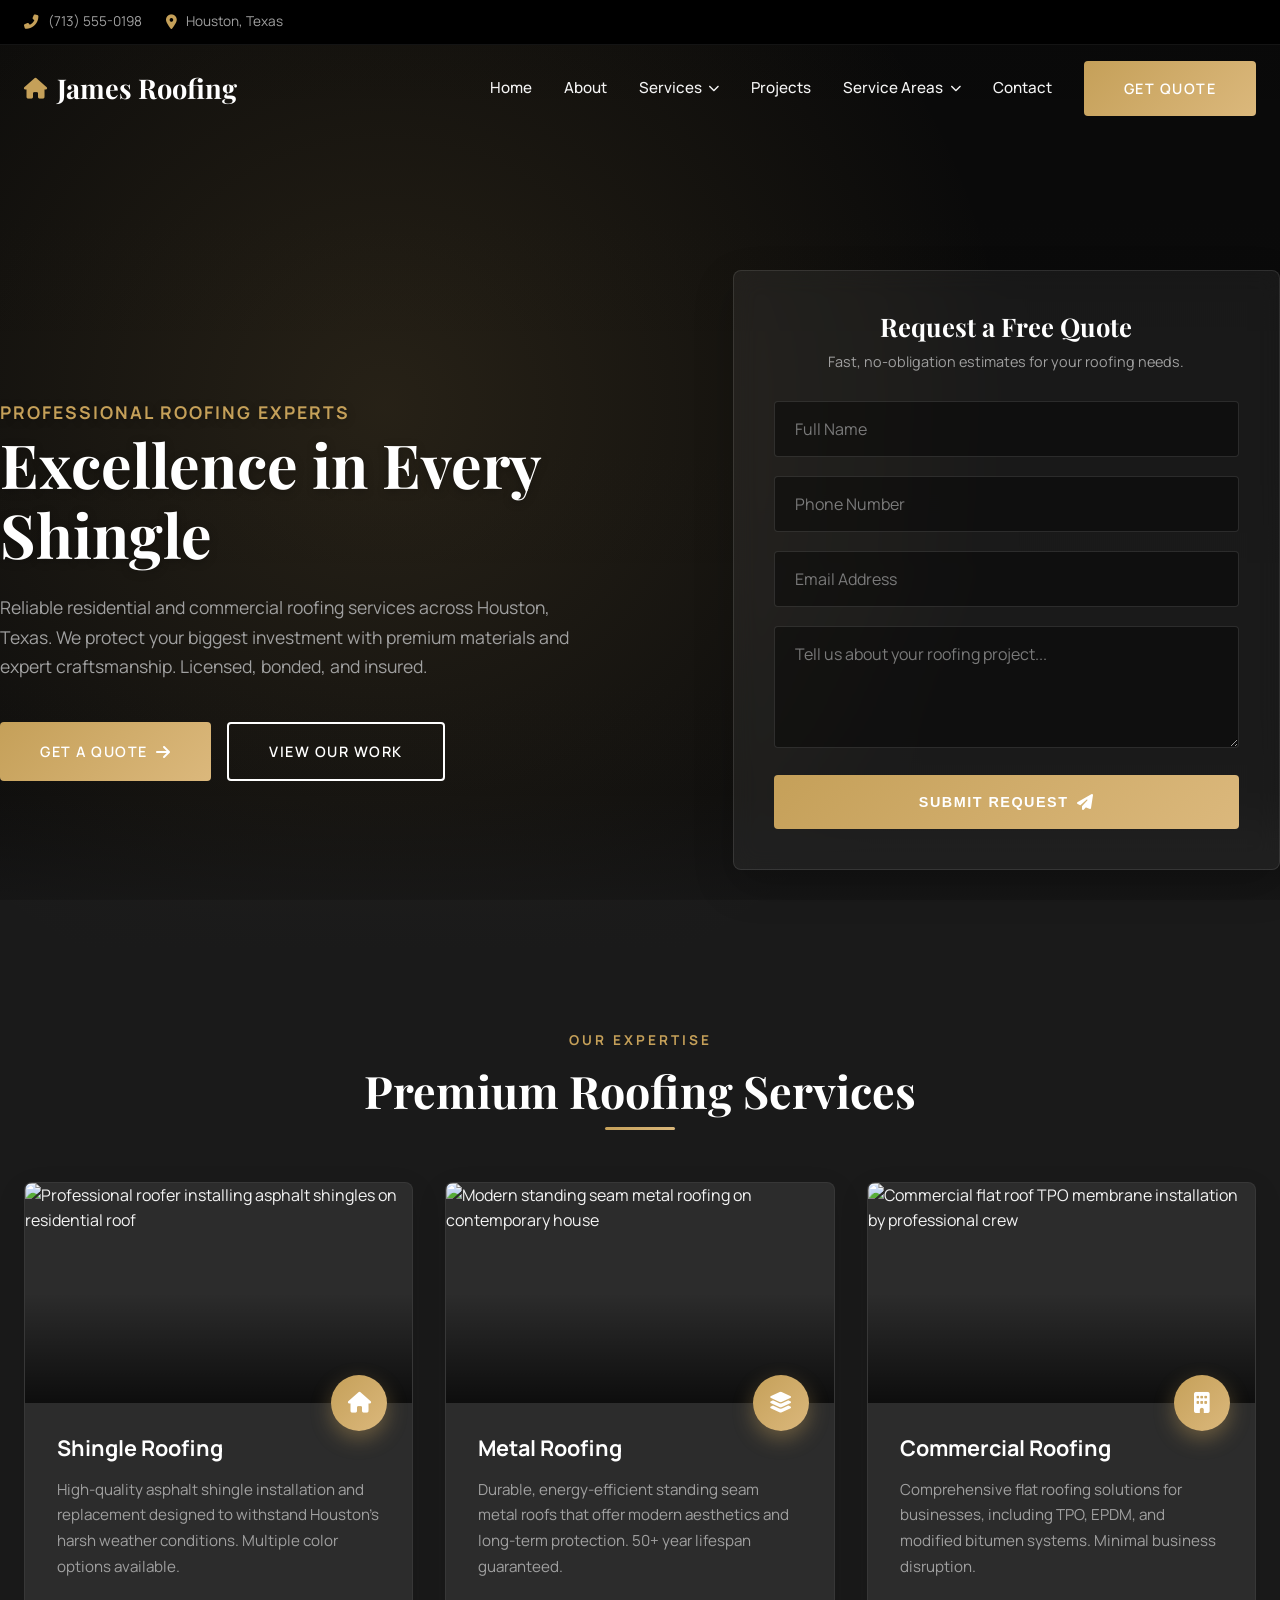
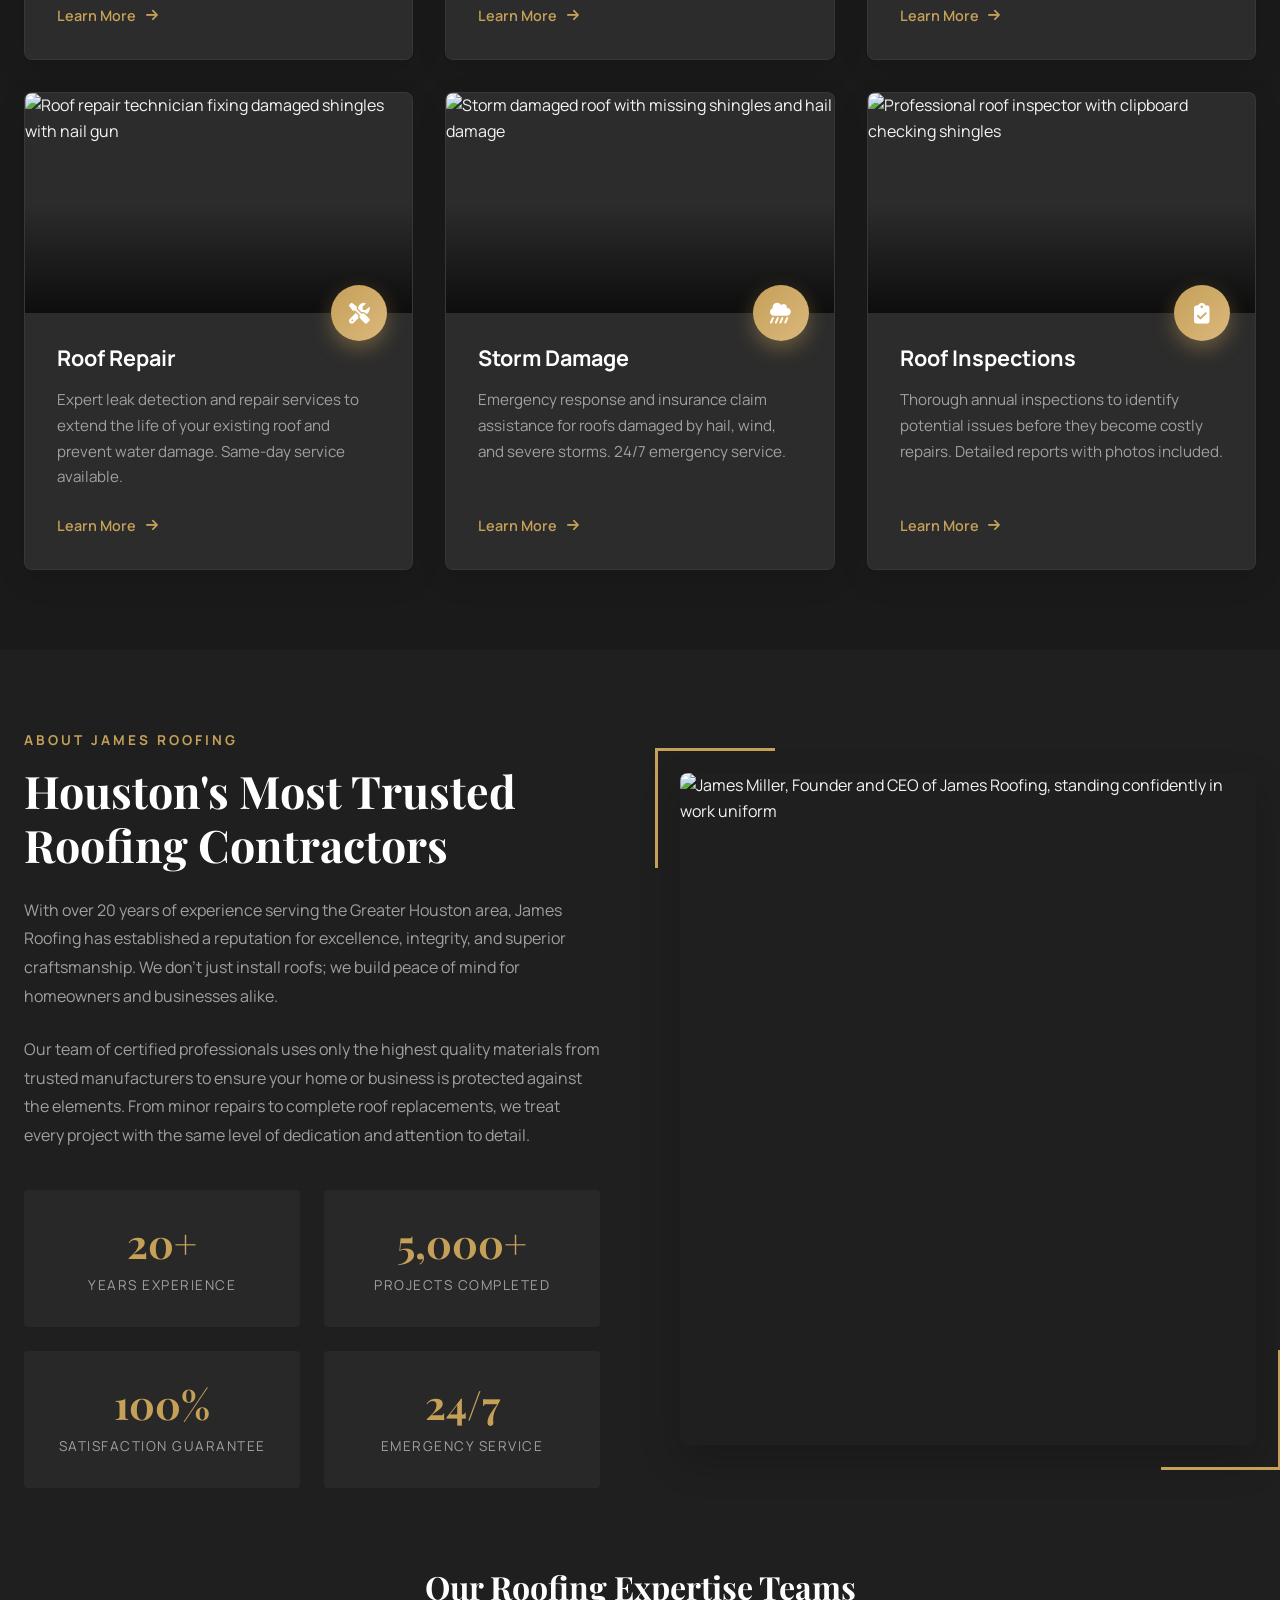
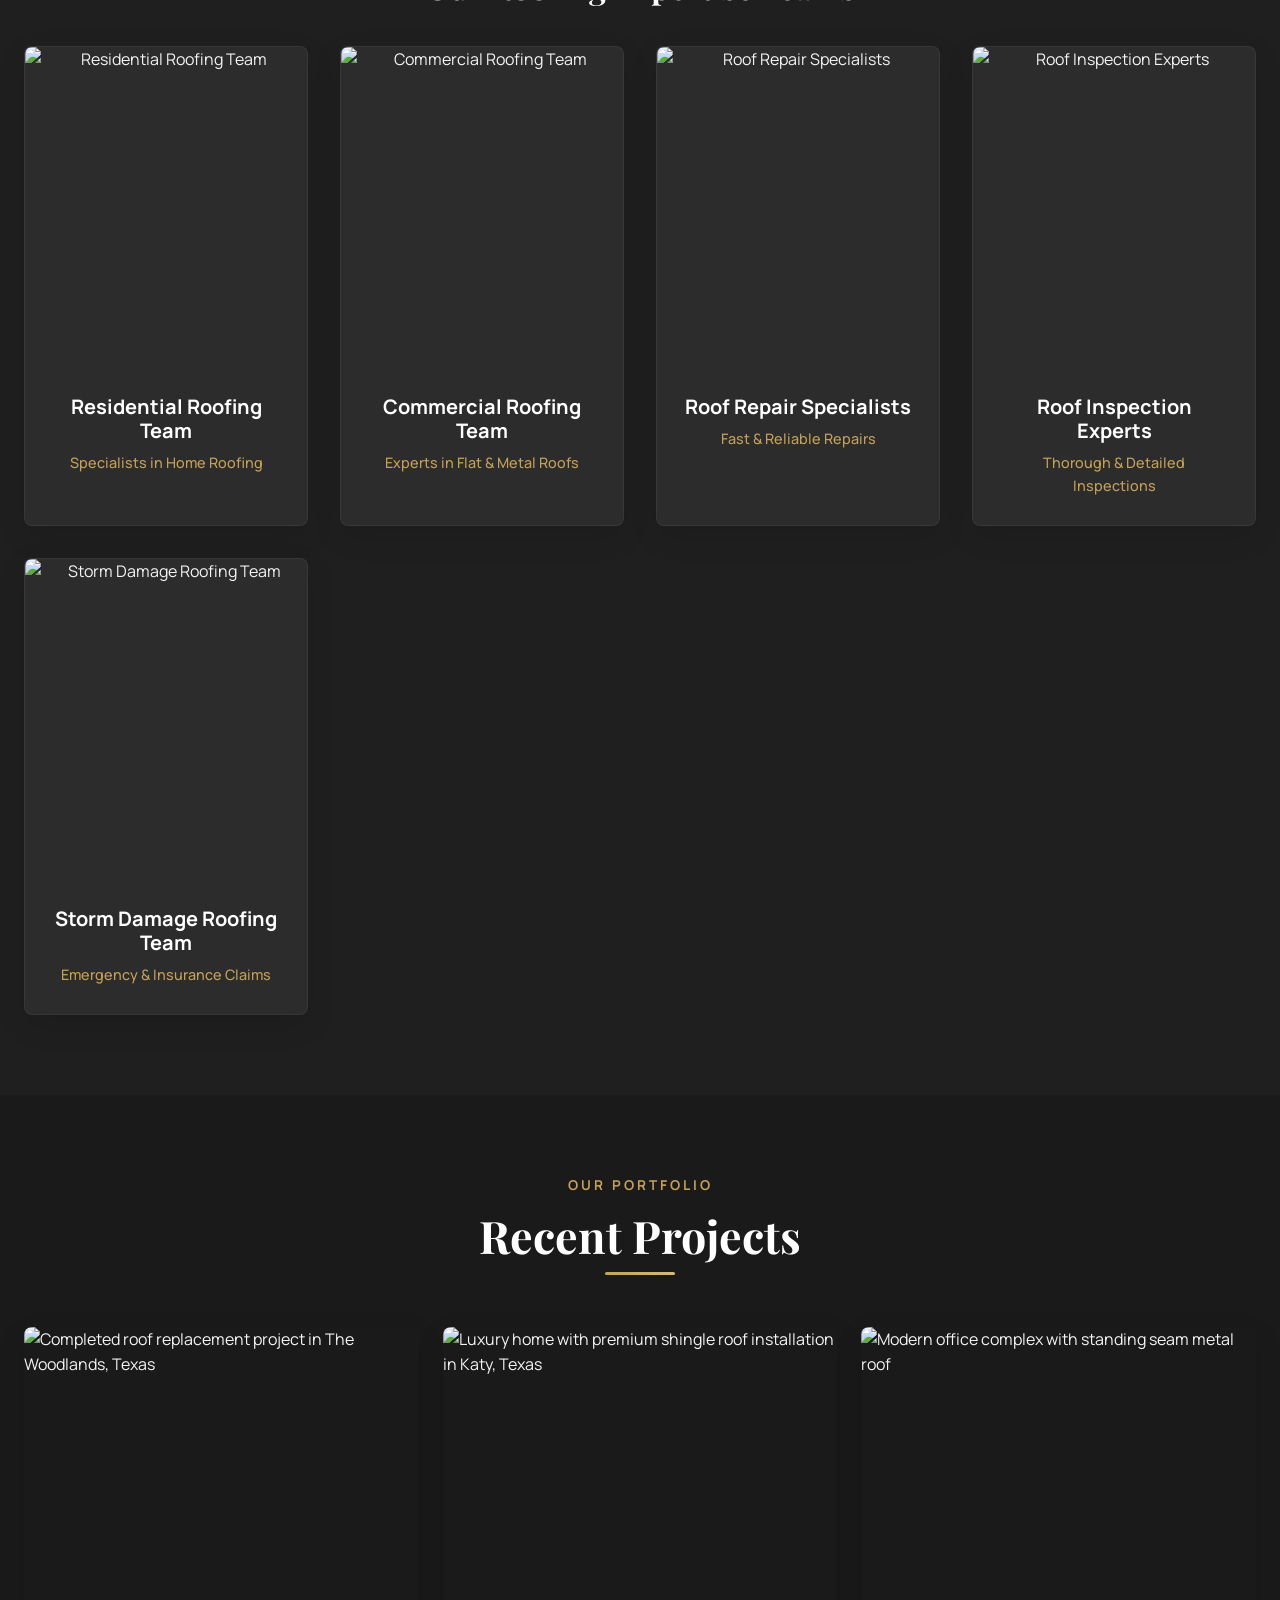
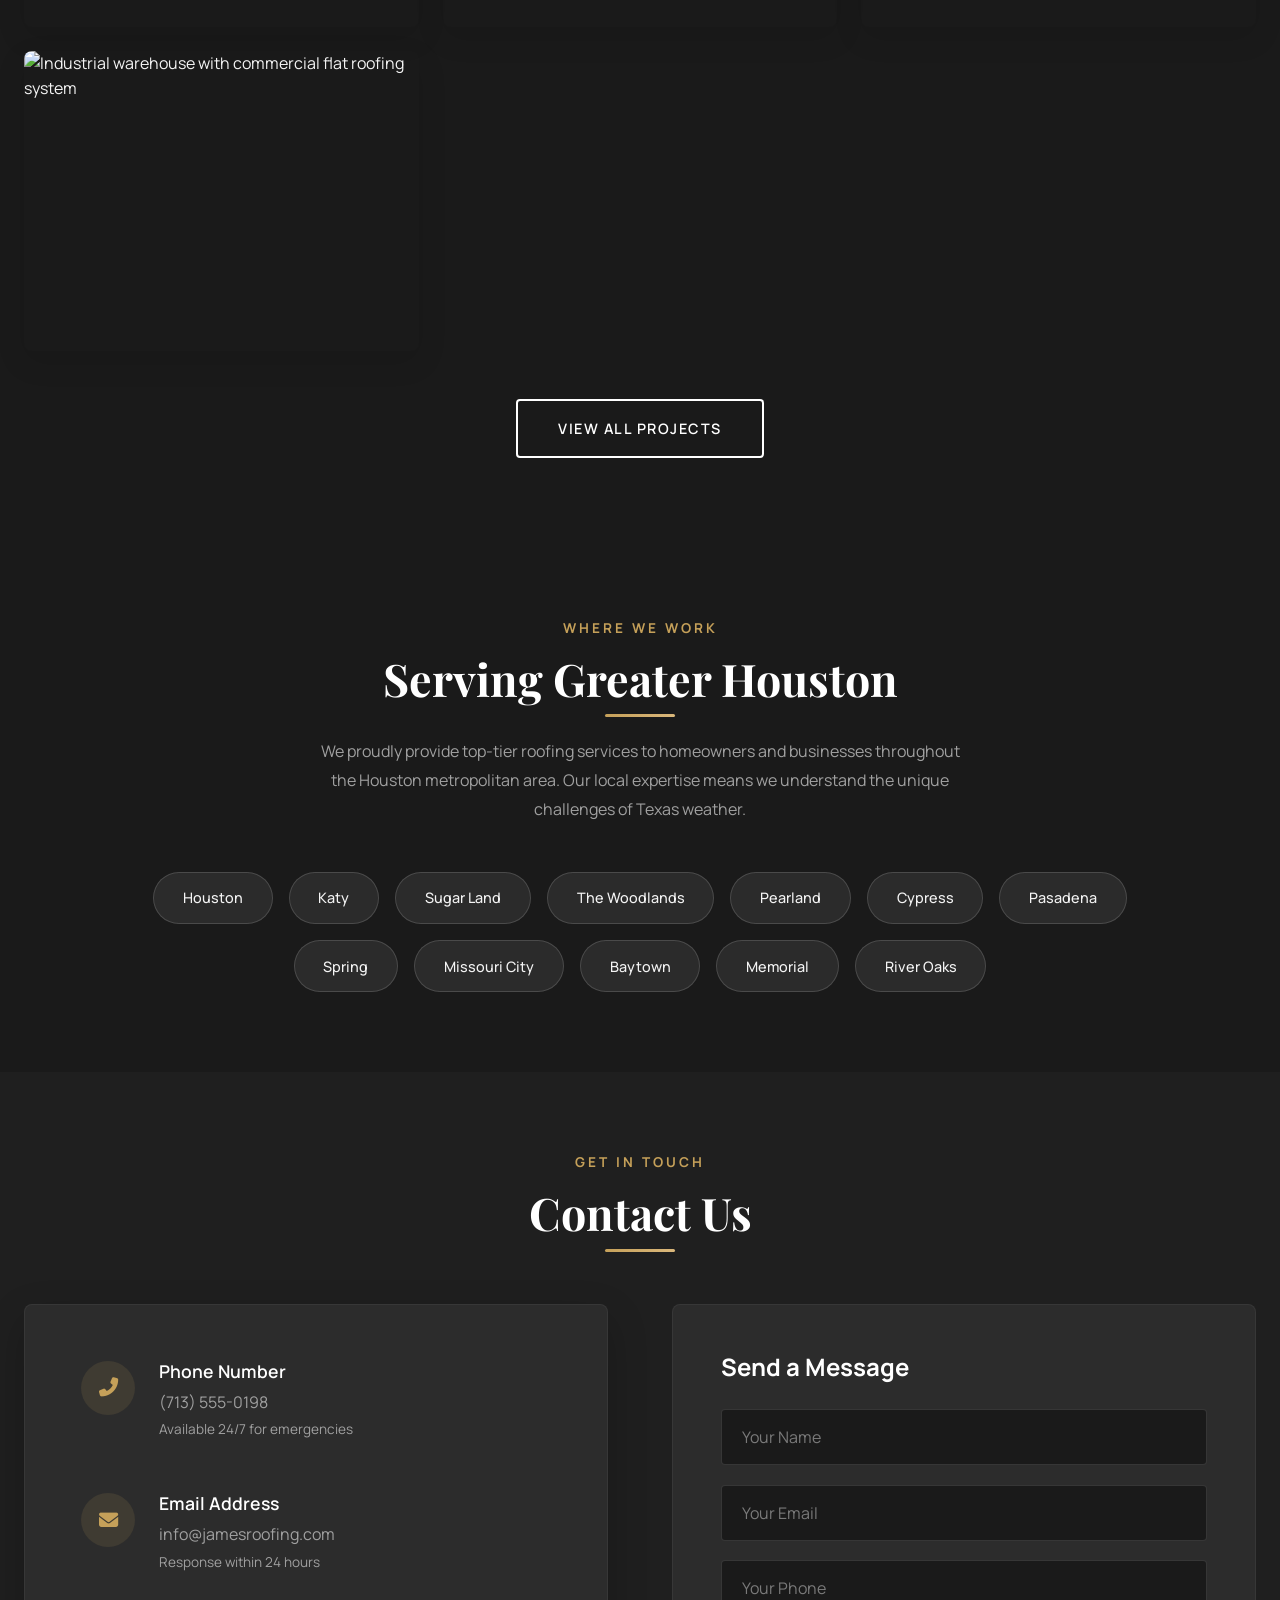
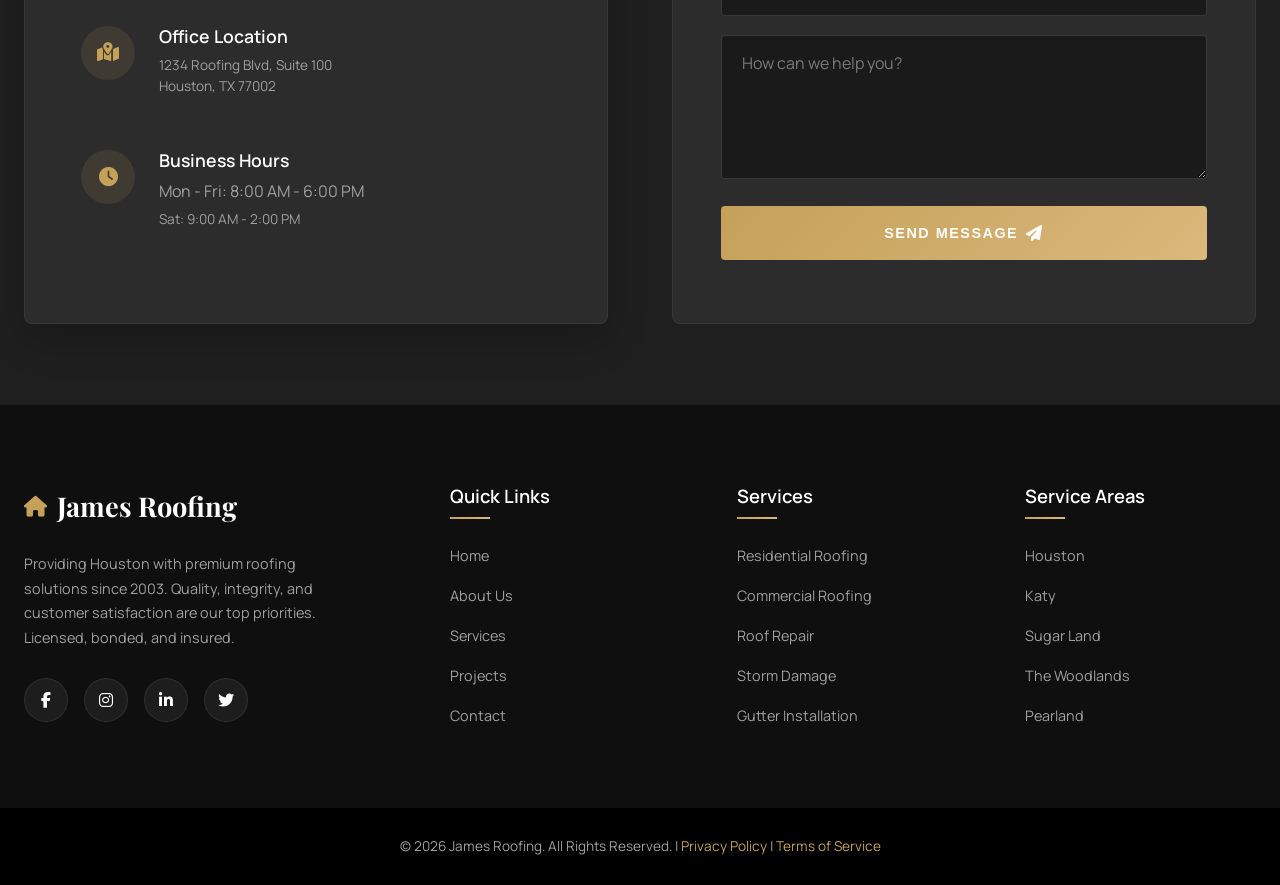
==== commit c2b26783: "Update index.html" ====
--- a/index.html
+++ b/index.html
@@ -36,8 +36,7 @@
 <link rel="preconnect" href="https://cdnjs.cloudflare.com">
 
 <!-- Fonts -->
-<link href="https://fonts.googleapis.com/css2?family=Manrope:wght@300;400;500;600;700;800&family=Playfair+Display:wght@400;600;700&display=swap" rel="stylesheet" media="print" onload="this.media='all'">
-<noscript><link href="https://fonts.googleapis.com/css2?family=Manrope:wght@300;400;500;600;700;800&family=Playfair+Display:wght@400;600;700&display=swap" rel="stylesheet"></noscript>
+<link href="https://fonts.googleapis.com/css2?family=Manrope:wght@300;400;500;600;700;800&family=Playfair+Display:wght@400;600;700&display=swap" rel="stylesheet">
 
 <!-- Icons -->
 <link rel="stylesheet" href="https://cdnjs.cloudflare.com/ajax/libs/font-awesome/6.4.0/css/all.min.css">
@@ -134,1315 +133,8 @@
 }
 </script>
 
-<style>
-/* --- CSS VARIABLES & RESET --- */
-:root {
-  --primary-dark: #1a1a1a;
-  --primary-charcoal: #2c2c2c;
-  --primary-light: #3a3a3a;
-  --accent-gold: #c5a059;
-  --accent-gold-hover: #b08d4b;
-  --accent-gold-light: #dbb87c;
-  --text-light: #f4f4f4;
-  --text-gray: #a0a0a0;
-  --text-muted: #7a7a7a;
-  --white: #ffffff;
-  --glass-bg: rgba(255, 255, 255, 0.05);
-  --glass-border: rgba(255, 255, 255, 0.1);
-  --glass-blur: 12px;
-  --shadow-soft: 0 10px 30px rgba(0, 0, 0, 0.1);
-  --shadow-medium: 0 15px 40px rgba(0, 0, 0, 0.2);
-  --shadow-hover: 0 25px 50px rgba(0, 0, 0, 0.3);
-  --shadow-gold: 0 15px 30px rgba(197, 160, 89, 0.4);
-  --transition: all 0.4s cubic-bezier(0.165, 0.84, 0.44, 1);
-  --transition-fast: all 0.2s ease;
-  --gradient-gold: linear-gradient(135deg, var(--accent-gold) 0%, var(--accent-gold-light) 100%);
-  --gradient-dark: linear-gradient(180deg, rgba(0,0,0,0.8) 0%, rgba(0,0,0,0.4) 100%);
-  --navbar-height: 80px;
-  --navbar-height-scrolled: 65px;
-  --top-bar-height: 45px;
-  --container-max: 1280px;
-  --border-radius: 4px;
-  --border-radius-lg: 8px;
-}
-
-/* --- RESET & BASE --- */
-*, *::before, *::after {
-  margin: 0;
-  padding: 0;
-  box-sizing: border-box;
-}
-
-html {
-  scroll-behavior: smooth;
-  font-size: 16px;
-  -webkit-text-size-adjust: 100%;
-}
-
-body {
-  font-family: 'Manrope', sans-serif;
-  background-color: var(--primary-dark);
-  color: var(--text-light);
-  line-height: 1.6;
-  overflow-x: hidden;
-  -webkit-font-smoothing: antialiased;
-  -moz-osx-font-smoothing: grayscale;
-}
-
-/* --- ACCESSIBILITY --- */
-:focus-visible {
-  outline: 3px solid var(--accent-gold);
-  outline-offset: 4px;
-}
-
-.skip-link {
-  position: absolute;
-  top: -100%;
-  left: 50%;
-  transform: translateX(-50%);
-  background: var(--accent-gold);
-  color: var(--white);
-  padding: 1rem 2rem;
-  z-index: 10000;
-  transition: top 0.3s;
-}
-
-.skip-link:focus {
-  top: 0;
-}
-
-/* --- TYPOGRAPHY --- */
-h1, h2, h3, h4, h5, h6 {
-  font-family: 'Playfair Display', serif;
-  color: var(--white);
-  font-weight: 700;
-  line-height: 1.2;
-  text-rendering: optimizeLegibility;
-}
-
-h1 { font-size: clamp(2.5rem, 6vw, 4rem); }
-h2 { font-size: clamp(2rem, 5vw, 3rem); }
-h3 { font-size: clamp(1.5rem, 4vw, 2rem); }
-h4 { font-size: clamp(1.2rem, 3vw, 1.5rem); }
-
-a {
-  text-decoration: none;
-  color: inherit;
-  transition: var(--transition);
-}
-
-ul { list-style: none; }
-
-img {
-  max-width: 100%;
-  display: block;
-  height: auto;
-  object-fit: cover;
-}
-
-/* --- UTILITIES --- */
-.container {
-  max-width: var(--container-max);
-  margin: 0 auto;
-  padding: 0 1.5rem;
-  width: 100%;
-}
-
-.section-padding {
-  padding: 5rem 0;
-}
-
-.text-center { text-align: center; }
-.text-accent { color: var(--accent-gold); }
-
-/* --- BUTTONS --- */
-.btn {
-  display: inline-flex;
-  align-items: center;
-  justify-content: center;
-  padding: 1rem 2.5rem;
-  background: var(--gradient-gold);
-  color: var(--white);
-  font-weight: 600;
-  text-transform: uppercase;
-  letter-spacing: 1.5px;
-  border: none;
-  cursor: pointer;
-  transition: var(--transition);
-  font-size: 0.9rem;
-  min-height: 54px;
-  border-radius: var(--border-radius);
-  position: relative;
-  overflow: hidden;
-  z-index: 1;
-  gap: 0.5rem;
-}
-
-.btn::before {
-  content: '';
-  position: absolute;
-  top: 0;
-  left: -100%;
-  width: 100%;
-  height: 100%;
-  background: linear-gradient(90deg, transparent, rgba(255,255,255,0.25), transparent);
-  transition: left 0.6s;
-  z-index: -1;
-}
-
-.btn:hover {
-  transform: translateY(-3px);
-  box-shadow: var(--shadow-gold);
-  background: linear-gradient(135deg, var(--accent-gold-hover) 0%, var(--accent-gold) 100%);
-}
-
-.btn:hover::before { left: 100%; }
-
-.btn:active { transform: translateY(-1px); }
-
-.btn-outline {
-  background: transparent;
-  border: 2px solid var(--white);
-  position: relative;
-  overflow: hidden;
-  z-index: 1;
-}
-
-.btn-outline::before {
-  content: '';
-  position: absolute;
-  top: 0;
-  left: -100%;
-  width: 100%;
-  height: 100%;
-  background: var(--white);
-  transition: left 0.4s;
-  z-index: -1;
-}
-
-.btn-outline:hover {
-  color: var(--primary-dark);
-  border-color: var(--white);
-}
-
-.btn-outline:hover::before { left: 0; }
-
-.btn i { font-size: 1rem; }
-
-/* --- SECTION TITLES --- */
-.section-title {
-  font-size: clamp(2rem, 5vw, 2.8rem);
-  margin-bottom: 1rem;
-  position: relative;
-  display: inline-block;
-}
-
-.section-title::after {
-  content: '';
-  position: absolute;
-  bottom: -12px;
-  left: 50%;
-  transform: translateX(-50%);
-  width: 70px;
-  height: 3px;
-  background: var(--gradient-gold);
-  border-radius: 2px;
-}
-
-.section-subtitle {
-  color: var(--accent-gold);
-  text-transform: uppercase;
-  letter-spacing: 3px;
-  font-size: 0.85rem;
-  font-weight: 700;
-  margin-bottom: 0.75rem;
-  display: block;
-}
-
-/* --- TOP BAR --- */
-.top-bar {
-  background-color: #000;
-  padding: 0.7rem 0;
-  font-size: 0.85rem;
-  border-bottom: 1px solid rgba(255,255,255,0.08);
-  position: relative;
-  z-index: 1002;
-}
-
-.top-bar-content {
-  display: flex;
-  justify-content: space-between;
-  align-items: center;
-  gap: 1rem;
-  flex-wrap: wrap;
-}
-
-.contact-info {
-  display: flex;
-  gap: 1.5rem;
-  align-items: center;
-  flex-wrap: wrap;
-}
-
-.contact-item {
-  display: flex;
-  align-items: center;
-  gap: 0.6rem;
-  color: var(--text-gray);
-  white-space: nowrap;
-  transition: color 0.3s;
-  font-size: 0.85rem;
-}
-
-.contact-item:hover { color: var(--accent-gold); }
-.contact-item i { color: var(--accent-gold); font-size: 0.9rem; }
-
-/* --- NAVIGATION --- */
-.navbar {
-  position: absolute;
-  top: var(--top-bar-height);
-  left: 0;
-  width: 100%;
-  z-index: 1000;
-  padding: 1rem 0;
-  transition: var(--transition);
-  background: transparent;
-}
-
-.navbar.scrolled {
-  position: fixed;
-  top: 0;
-  background: rgba(26, 26, 26, 0.98);
-  backdrop-filter: blur(15px);
-  -webkit-backdrop-filter: blur(15px);
-  padding: 0.7rem 0;
-  box-shadow: 0 5px 30px rgba(0,0,0,0.4);
-  animation: slideDown 0.4s cubic-bezier(0.165, 0.84, 0.44, 1);
-}
-
-@keyframes slideDown {
-  from { transform: translateY(-100%); opacity: 0; }
-  to { transform: translateY(0); opacity: 1; }
-}
-
-.nav-container {
-  display: flex;
-  justify-content: space-between;
-  align-items: center;
-}
-
-.logo {
-  font-family: 'Playfair Display', serif;
-  font-size: clamp(1.4rem, 4vw, 1.7rem);
-  font-weight: 700;
-  color: var(--white);
-  display: flex;
-  align-items: center;
-  gap: 0.6rem;
-  z-index: 1001;
-  transition: var(--transition);
-}
-
-.logo:hover { color: var(--accent-gold); }
-.logo i { color: var(--accent-gold); font-size: 1.3rem; }
-
-.nav-menu {
-  display: flex;
-  gap: 2rem;
-  align-items: center;
-}
-
-.nav-item { position: relative; }
-
-.nav-link {
-  font-size: 0.95rem;
-  font-weight: 500;
-  color: var(--text-light);
-  position: relative;
-  padding: 0.5rem 0;
-  cursor: pointer;
-  display: flex;
-  align-items: center;
-  gap: 0.4rem;
-  transition: var(--transition-fast);
-}
-
-.nav-link::after {
-  content: '';
-  position: absolute;
-  bottom: 0;
-  left: 0;
-  width: 0;
-  height: 2px;
-  background: var(--gradient-gold);
-  transition: var(--transition);
-}
-
-.nav-link:hover, .nav-link:focus-visible { color: var(--accent-gold); }
-.nav-link:hover::after, .nav-link:focus-visible::after { width: 100%; }
-.nav-link i { font-size: 0.7rem; transition: var(--transition); }
-.nav-item:hover .nav-link i { transform: rotate(180deg); }
-
-/* Dropdown Desktop */
-.dropdown {
-  position: absolute;
-  top: 100%;
-  left: 0;
-  background: var(--primary-charcoal);
-  min-width: 230px;
-  padding: 0.75rem 0;
-  border-top: 3px solid var(--accent-gold);
-  opacity: 0;
-  visibility: hidden;
-  transform: translateY(15px);
-  transition: var(--transition);
-  box-shadow: var(--shadow-medium);
-  z-index: 1000;
-  border-radius: 0 0 var(--border-radius) var(--border-radius);
-}
-
-.nav-item:hover .dropdown,
-.nav-item:focus-within .dropdown {
-  opacity: 1;
-  visibility: visible;
-  transform: translateY(0);
-}
-
-.dropdown li a {
-  display: block;
-  padding: 0.85rem 1.5rem;
-  color: var(--text-gray);
-  font-size: 0.9rem;
-  transition: 0.3s;
-  position: relative;
-}
-
-.dropdown li a::before {
-  content: '›';
-  position: absolute;
-  left: 1rem;
-  opacity: 0;
-  transition: 0.3s;
-  color: var(--accent-gold);
-}
-
-.dropdown li a:hover,
-.dropdown li a:focus-visible {
-  background: rgba(197, 160, 89, 0.1);
-  color: var(--accent-gold);
-  padding-left: 2.2rem;
-  outline: none;
-}
-
-.dropdown li a:hover::before,
-.dropdown li a:focus-visible::before { opacity: 1; }
-
-.mobile-toggle {
-  display: none;
-  font-size: 1.5rem;
-  color: var(--white);
-  cursor: pointer;
-  z-index: 1001;
-  padding: 10px;
-  background: transparent;
-  border: none;
-  transition: var(--transition-fast);
-}
-
-.mobile-toggle:hover { color: var(--accent-gold); }
-
-/* --- HERO SECTION --- */
-.hero {
-  min-height: 100vh;
-  /* Premium Background Image */
-  background: linear-gradient(rgba(0,0,0,0.65), rgba(0,0,0,0.5)), url('https://image.qwenlm.ai/public_source/7423918e-c2a2-4cd5-b5b4-d2e84bffdbc9/13258f295-4622-48ad-b2ba-955dfa5f5df7.png');
-  background-size: cover;
-  background-position: center;
-  background-attachment: fixed;
-  display: flex;
-  align-items: center;
-  position: relative;
-  overflow: hidden;
-}
-
-.hero::before {
-  content: '';
-  position: absolute;
-  top: 0;
-  left: 0;
-  width: 100%;
-  height: 100%;
-  background: radial-gradient(circle at 30% 40%, rgba(197, 160, 89, 0.15) 0%, transparent 60%);
-  pointer-events: none;
-}
-
-.hero::after {
-  content: '';
-  position: absolute;
-  bottom: 0;
-  left: 0;
-  width: 100%;
-  height: 150px;
-  background: linear-gradient(to top, var(--primary-dark), transparent);
-  pointer-events: none;
-}
-
-.hero-content {
-  display: grid;
-  grid-template-columns: 1.1fr 0.9fr;
-  gap: 4rem;
-  align-items: center;
-  width: 100%;
-  /* PERFECT MOBILE SPACING: Uses clamp to ensure text is never too close to logo on mobile */
-  padding: clamp(10rem, 25vh, 16rem) 0 5rem 0;
-  position: relative;
-  z-index: 2;
-}
-
-.hero-text h1 {
-  font-size: clamp(2.3rem, 6vw, 3.8rem);
-  line-height: 1.15;
-  margin-bottom: 1.5rem;
-  text-shadow: 0 2px 10px rgba(0,0,0,0.3);
-}
-
-.typing-container {
-  color: var(--accent-gold);
-  min-height: 1.4em;
-  display: inline-block;
-  font-family: 'Manrope', sans-serif;
-  font-weight: 700;
-  text-transform: uppercase;
-  letter-spacing: 2px;
-  font-size: clamp(0.9rem, 2.5vw, 1.1rem);
-}
-
-.cursor {
-  display: inline-block;
-  width: 3px;
-  background-color: var(--accent-gold);
-  animation: blink 1s step-end infinite;
-  margin-left: 3px;
-}
-
-@keyframes blink { 0%, 100% { opacity: 1; } 50% { opacity: 0; } }
-
-.hero-text p {
-  font-size: 1.1rem;
-  color: var(--text-gray);
-  margin-bottom: 2.5rem;
-  max-width: 580px;
-  line-height: 1.7;
-}
-
-.hero-buttons {
-  display: flex;
-  gap: 1rem;
-  flex-wrap: wrap;
-}
-
-/* Hero Form */
-.hero-form-wrapper {
-  background: rgba(255, 255, 255, 0.06);
-  backdrop-filter: blur(var(--glass-blur));
-  -webkit-backdrop-filter: blur(var(--glass-blur));
-  border: 1px solid var(--glass-border);
-  padding: 2.5rem;
-  border-radius: var(--border-radius-lg);
-  box-shadow: var(--shadow-medium);
-  width: 100%;
-  transition: var(--transition);
-}
-
-.hero-form-wrapper:hover {
-  box-shadow: 0 35px 70px rgba(197, 160, 89, 0.15);
-  border-color: rgba(197, 160, 89, 0.3);
-  transform: translateY(-5px);
-}
-
-.form-header {
-  margin-bottom: 1.75rem;
-  text-align: center;
-}
-
-.form-header h3 { font-size: 1.6rem; margin-bottom: 0.5rem; }
-.form-header p { color: var(--text-gray); font-size: 0.9rem; }
-
-.form-group { margin-bottom: 1.2rem; }
-
-.form-control {
-  width: 100%;
-  padding: 1rem 1.25rem;
-  background: rgba(0,0,0,0.4);
-  border: 1px solid rgba(255,255,255,0.12);
-  color: var(--white);
-  font-family: 'Manrope', sans-serif;
-  border-radius: var(--border-radius);
-  transition: var(--transition);
-  font-size: 1rem;
-}
-
-.form-control::placeholder { color: var(--text-muted); }
-
-.form-control:focus {
-  outline: none;
-  border-color: var(--accent-gold);
-  background: rgba(0,0,0,0.55);
-  box-shadow: 0 0 0 4px rgba(197, 160, 89, 0.15);
-}
-
-textarea.form-control { resize: vertical; min-height: 110px; }
-
-/* --- SERVICES SECTION --- */
-.services { background-color: var(--primary-dark); }
-
-.services-grid {
-  display: grid;
-  grid-template-columns: repeat(auto-fill, minmax(320px, 1fr));
-  gap: 2rem;
-  margin-top: 3rem;
-}
-
-.service-card {
-  background: var(--primary-charcoal);
-  border-radius: var(--border-radius-lg);
-  overflow: hidden;
-  transition: var(--transition);
-  position: relative;
-  display: flex;
-  flex-direction: column;
-  height: 100%;
-  box-shadow: var(--shadow-soft);
-  border: 1px solid rgba(255,255,255,0.05);
-}
-
-.service-card:hover {
-  transform: translateY(-12px);
-  box-shadow: var(--shadow-hover);
-  border-color: rgba(197, 160, 89, 0.3);
-}
-
-.service-img {
-  height: 220px;
-  overflow: hidden;
-  position: relative;
-  width: 100%;
-}
-
-.service-img::after {
-  content: '';
-  position: absolute;
-  top: 0;
-  left: 0;
-  width: 100%;
-  height: 100%;
-  background: linear-gradient(to bottom, transparent 50%, rgba(0,0,0,0.7));
-  pointer-events: none;
-}
-
-.service-img img {
-  width: 100%;
-  height: 100%;
-  object-fit: cover;
-  transition: transform 0.8s cubic-bezier(0.165, 0.84, 0.44, 1);
-}
-
-.service-card:hover .service-img img { transform: scale(1.12); }
-
-.service-content {
-  padding: 2rem;
-  position: relative;
-  z-index: 2;
-  background: var(--primary-charcoal);
-  flex-grow: 1;
-  display: flex;
-  flex-direction: column;
-}
-
-.service-icon {
-  position: absolute;
-  top: -28px;
-  right: 25px;
-  width: 56px;
-  height: 56px;
-  background: var(--gradient-gold);
-  display: flex;
-  align-items: center;
-  justify-content: center;
-  border-radius: 50%;
-  color: var(--white);
-  font-size: 1.3rem;
-  box-shadow: 0 8px 20px rgba(197, 160, 89, 0.4);
-  transition: var(--transition);
-}
-
-.service-card:hover .service-icon {
-  transform: rotate(360deg) scale(1.15);
-}
-
-.service-card h3 {
-  font-size: 1.35rem;
-  margin-bottom: 1rem;
-  font-family: 'Manrope', sans-serif;
-  font-weight: 700;
-}
-
-.service-card p {
-  color: var(--text-gray);
-  font-size: 0.95rem;
-  margin-bottom: 1.5rem;
-  flex-grow: 1;
-  line-height: 1.7;
-}
-
-.service-link {
-  color: var(--accent-gold);
-  font-weight: 600;
-  font-size: 0.9rem;
-  display: inline-flex;
-  align-items: center;
-  gap: 0.6rem;
-  margin-top: auto;
-  transition: var(--transition);
-}
-
-.service-link i { transition: transform 0.3s; font-size: 0.85rem; }
-.service-link:hover { color: var(--white); }
-.service-link:hover i { transform: translateX(8px); }
-
-/* --- ABOUT SECTION --- */
-.about {
-  background-color: #1f1f1f;
-  position: relative;
-}
-
-.about-grid {
-  display: grid;
-  grid-template-columns: 1fr 1fr;
-  gap: 5rem;
-  align-items: center;
-}
-
-.about-text h2 { font-size: clamp(2rem, 5vw, 2.8rem); margin-bottom: 1.5rem; }
-.about-text p { color: var(--text-gray); margin-bottom: 1.5rem; line-height: 1.8; }
-
-.stats-grid {
-  display: grid;
-  grid-template-columns: repeat(2, 1fr);
-  gap: 1.5rem;
-  margin-top: 2.5rem;
-}
-
-.stat-item {
-  background: rgba(255,255,255,0.04);
-  padding: 1.75rem;
-  border-radius: var(--border-radius);
-  text-align: center;
-  transition: var(--transition);
-  border: 1px solid transparent;
-}
-
-.stat-item:hover {
-  border-color: var(--accent-gold);
-  transform: translateY(-6px);
-  background: rgba(197, 160, 89, 0.08);
-}
-
-.stat-item h4 {
-  font-size: 2.5rem;
-  color: var(--accent-gold);
-  margin-bottom: 0.4rem;
-  font-family: 'Playfair Display', serif;
-}
-
-.stat-item p { font-size: 0.85rem; text-transform: uppercase; letter-spacing: 1.5px; margin: 0; color: var(--text-gray); }
-
-.about-image {
-  position: relative;
-}
-
-.about-image img {
-  border-radius: var(--border-radius-lg);
-  box-shadow: var(--shadow-medium);
-  width: 100%;
-}
-
-.about-image::before {
-  content: '';
-  position: absolute;
-  top: -25px;
-  left: -25px;
-  width: 120px;
-  height: 120px;
-  border-top: 3px solid var(--accent-gold);
-  border-left: 3px solid var(--accent-gold);
-  z-index: 1;
-}
-
-.about-image::after {
-  content: '';
-  position: absolute;
-  bottom: -25px;
-  right: -25px;
-  width: 120px;
-  height: 120px;
-  border-bottom: 3px solid var(--accent-gold);
-  border-right: 3px solid var(--accent-gold);
-  z-index: 1;
-}
-
-/* Team Section */
-.team-section { margin-top: 5rem; }
-.team-section h3 { text-align: center; margin-bottom: 2.5rem; font-size: 2rem; }
-
-.team-grid {
-  display: grid;
-  grid-template-columns: repeat(auto-fit, minmax(260px, 1fr));
-  gap: 2rem;
-  margin-top: 2rem;
-}
-
-.team-card {
-  background: var(--primary-charcoal);
-  border-radius: var(--border-radius-lg);
-  overflow: hidden;
-  text-align: center;
-  transition: var(--transition);
-  box-shadow: var(--shadow-soft);
-  border: 1px solid rgba(255,255,255,0.05);
-}
-
-.team-card:hover { transform: translateY(-10px); box-shadow: var(--shadow-hover); border-color: rgba(197, 160, 89, 0.3); }
-
-.team-img {
-  height: 320px;
-  overflow: hidden;
-  width: 100%;
-}
-
-.team-img img {
-  width: 100%;
-  height: 100%;
-  object-fit: cover;
-  object-position: top center;
-  transition: transform 0.6s cubic-bezier(0.165, 0.84, 0.44, 1);
-}
-
-.team-card:hover .team-img img { transform: scale(1.08); }
-
-.team-info { padding: 1.75rem; }
-.team-info h4 { font-size: 1.25rem; margin-bottom: 0.5rem; font-family: 'Manrope', sans-serif; font-weight: 700; }
-.team-info p { color: var(--accent-gold); font-size: 0.9rem; font-weight: 500; }
-
-/* --- PROJECTS SECTION --- */
-.projects { background-color: var(--primary-dark); }
-
-.projects-grid {
-  display: grid;
-  grid-template-columns: repeat(auto-fill, minmax(320px, 1fr));
-  gap: 1.5rem;
-  margin-top: 3rem;
-}
-
-.project-card {
-  position: relative;
-  height: 300px;
-  overflow: hidden;
-  border-radius: var(--border-radius-lg);
-  cursor: pointer;
-  width: 100%;
-  box-shadow: var(--shadow-soft);
-}
-
-.project-card img {
-  width: 100%;
-  height: 100%;
-  object-fit: cover;
-  transition: transform 0.8s cubic-bezier(0.165, 0.84, 0.44, 1);
-}
-
-.project-overlay {
-  position: absolute;
-  top: 0;
-  left: 0;
-  width: 100%;
-  height: 100%;
-  background: linear-gradient(to top, rgba(0,0,0,0.95) 0%, rgba(0,0,0,0.6) 50%, transparent 100%);
-  display: flex;
-  flex-direction: column;
-  justify-content: flex-end;
-  align-items: center;
-  opacity: 0;
-  transition: var(--transition);
-  padding: 2rem;
-  text-align: center;
-}
-
-.project-card:hover .project-overlay,
-.project-card:focus-within .project-overlay { opacity: 1; }
-.project-card:hover img, .project-card:focus-within img { transform: scale(1.12); }
-
-.project-overlay h3 { font-size: 1.5rem; margin-bottom: 0.5rem; transform: translateY(25px); transition: 0.5s; }
-.project-overlay p { color: var(--accent-gold); transform: translateY(25px); transition: 0.5s 0.1s; font-weight: 500; }
-
-.project-card:hover .project-overlay h3,
-.project-card:hover .project-overlay p,
-.project-card:focus-within .project-overlay h3,
-.project-card:focus-within .project-overlay p { transform: translateY(0); }
-
-/* --- SERVICE AREAS --- */
-.service-areas {
-  background: linear-gradient(rgba(0,0,0,0.85), rgba(0,0,0,0.85)), url('https://image.qwenlm.ai/public_source/7423918e-c2a2-4cd5-b5b4-d2e84bffdbc9/1f603f7dc-a30b-478c-a3bf-8b50e685266d.png');
-  background-size: cover;
-  background-attachment: fixed;
-  background-position: center;
-  text-align: center;
-}
-
-.service-areas p { color: var(--text-gray); max-width: 650px; margin: 1rem auto; line-height: 1.8; }
-
-.areas-list {
-  display: flex;
-  flex-wrap: wrap;
-  justify-content: center;
-  gap: 1rem;
-  margin-top: 3rem;
-  max-width: 1000px;
-  margin-left: auto;
-  margin-right: auto;
-}
-
-.area-tag {
-  background: rgba(255,255,255,0.08);
-  backdrop-filter: blur(5px);
-  padding: 0.85rem 1.8rem;
-  border: 1px solid rgba(255,255,255,0.15);
-  border-radius: 50px;
-  font-size: 0.9rem;
-  transition: var(--transition);
-  cursor: default;
-  font-weight: 500;
-  color: var(--text-light);
-}
-
-.area-tag:hover {
-  background: var(--gradient-gold);
-  border-color: var(--accent-gold);
-  color: var(--white);
-  transform: scale(1.08) translateY(-3px);
-  box-shadow: 0 8px 20px rgba(197, 160, 89, 0.35);
-}
-
-/* --- CONTACT SECTION --- */
-.contact { background-color: #1f1f1f; }
-
-.contact-wrapper {
-  display: grid;
-  grid-template-columns: 1fr 1fr;
-  gap: 4rem;
-  margin-top: 3rem;
-}
-
-.contact-info-box {
-  background: var(--primary-charcoal);
-  padding: 3rem;
-  border-radius: var(--border-radius-lg);
-  height: 100%;
-  box-shadow: var(--shadow-medium);
-  border: 1px solid rgba(255,255,255,0.05);
-}
-
-.info-item {
-  display: flex;
-  gap: 1.5rem;
-  margin-bottom: 2.25rem;
-  align-items: flex-start;
-  transition: var(--transition);
-  padding: 0.5rem;
-  border-radius: var(--border-radius);
-}
-
-.info-item:hover {
-  transform: translateX(10px);
-  background: rgba(197, 160, 89, 0.05);
-}
-
-.info-icon {
-  width: 54px;
-  height: 54px;
-  background: rgba(197, 160, 89, 0.12);
-  color: var(--accent-gold);
-  display: flex;
-  align-items: center;
-  justify-content: center;
-  border-radius: 50%;
-  font-size: 1.2rem;
-  flex-shrink: 0;
-  transition: var(--transition);
-}
-
-.info-item:hover .info-icon {
-  background: var(--gradient-gold);
-  color: var(--white);
-  transform: scale(1.1) rotate(10deg);
-}
-
-.info-content h4 { font-size: 1.1rem; margin-bottom: 0.5rem; font-family: 'Manrope', sans-serif; font-weight: 600; }
-.info-content p { color: var(--text-gray); line-height: 1.6; }
-.info-content p:last-child { font-size: 0.85rem; margin-top: 0.25rem; }
-
-.contact-form-wrapper {
-  background: var(--primary-charcoal);
-  padding: 3rem;
-  border-radius: var(--border-radius-lg);
-  border: 1px solid rgba(255,255,255,0.05);
-}
-
-.contact-form-wrapper h3 { margin-bottom: 1.75rem; font-family: 'Manrope', sans-serif; font-size: 1.5rem; }
-
-/* --- BACK TO TOP BUTTON --- */
-.back-to-top {
-  position: fixed;
-  bottom: 30px;
-  right: 30px;
-  width: 54px;
-  height: 54px;
-  background: var(--gradient-gold);
-  color: var(--white);
-  border-radius: 50%;
-  display: flex;
-  align-items: center;
-  justify-content: center;
-  font-size: 1.2rem;
-  box-shadow: 0 5px 25px rgba(197,160,89,0.4);
-  cursor: pointer;
-  transition: var(--transition);
-  opacity: 0;
-  visibility: hidden;
-  z-index: 999;
-  border: none;
-}
-
-.back-to-top.visible {
-  opacity: 1;
-  visibility: visible;
-}
-
-.back-to-top:hover {
-  transform: translateY(-6px);
-  box-shadow: 0 12px 35px rgba(197,160,89,0.6);
-}
-
-.back-to-top:active { transform: translateY(-2px); }
-
-/* --- FOOTER --- */
-footer {
-  background-color: #0f0f0f;
-  padding-top: 5rem;
-  border-top: 1px solid rgba(255,255,255,0.06);
-}
-
-.footer-grid {
-  display: grid;
-  grid-template-columns: 1.6fr 1fr 1fr 1fr;
-  gap: 3.5rem;
-  margin-bottom: 4rem;
-}
-
-.footer-brand p {
-  color: var(--text-gray);
-  margin-top: 1.5rem;
-  font-size: 0.9rem;
-  max-width: 320px;
-  line-height: 1.7;
-}
-
-.footer-col h4 {
-  font-size: 1.15rem;
-  margin-bottom: 1.5rem;
-  font-family: 'Manrope', sans-serif;
-  color: var(--white);
-  font-weight: 600;
-  position: relative;
-  padding-bottom: 0.75rem;
-}
-
-.footer-col h4::after {
-  content: '';
-  position: absolute;
-  bottom: 0;
-  left: 0;
-  width: 40px;
-  height: 2px;
-  background: var(--gradient-gold);
-}
-
-.footer-links li { margin-bottom: 0.9rem; }
-
-.footer-links a {
-  color: var(--text-gray);
-  font-size: 0.9rem;
-  position: relative;
-  padding-left: 0;
-  transition: var(--transition-fast);
-  display: inline-block;
-}
-
-.footer-links a::before {
-  content: '›';
-  position: absolute;
-  left: -12px;
-  opacity: 0;
-  transition: 0.3s;
-  color: var(--accent-gold);
-}
-
-.footer-links a:hover,
-.footer-links a:focus-visible {
-  color: var(--accent-gold);
-  padding-left: 18px;
-}
-
-.footer-links a:hover::before,
-.footer-links a:focus-visible::before { opacity: 1; left: 0; }
-
-.social-links {
-  display: flex;
-  gap: 1rem;
-  margin-top: 1.75rem;
-}
-
-.social-icon {
-  width: 44px;
-  height: 44px;
-  background: rgba(255,255,255,0.06);
-  display: flex;
-  align-items: center;
-  justify-content: center;
-  border-radius: 50%;
-  color: var(--white);
-  transition: var(--transition);
-  border: 1px solid rgba(255,255,255,0.08);
-}
-
-.social-icon:hover,
-.social-icon:focus-visible {
-  background: var(--gradient-gold);
-  transform: translateY(-4px) scale(1.1);
-  border-color: var(--accent-gold);
-  outline: none;
-}
-
-.footer-bottom {
-  background: #000;
-  padding: 1.75rem 0;
-  text-align: center;
-  border-top: 1px solid rgba(255,255,255,0.06);
-  font-size: 0.85rem;
-  color: var(--text-gray);
-}
-
-.footer-bottom a { color: var(--accent-gold); }
-.footer-bottom a:hover { text-decoration: underline; }
-
-/* --- RESPONSIVE DESIGN --- */
-@media (max-width: 1200px) {
-  .container { max-width: 100%; padding: 0 2rem; }
-  .footer-grid { gap: 2.5rem; }
-}
-
-@media (max-width: 992px) {
-  .hero-content {
-    grid-template-columns: 1fr;
-    text-align: center;
-    gap: 3rem;
-    /* FIXED: Perfect spacing for tablet/mobile */
-    padding-top: clamp(12rem, 28vh, 18rem);
-  }
-  
-  .hero-text h1 { font-size: clamp(2.3rem, 8vw, 3.3rem); }
-  .hero-text p { margin-left: auto; margin-right: auto; }
-  .hero-buttons { justify-content: center; }
-  .hero-form-wrapper { max-width: 550px; margin: 0 auto; width: 100%; }
-  
-  .about-grid, .contact-wrapper { grid-template-columns: 1fr; gap: 3.5rem; }
-  .footer-grid { grid-template-columns: repeat(2, 1fr); }
-  
-  /* Mobile Navigation */
-  .mobile-toggle { display: block; }
-  
-  .nav-menu {
-    position: fixed;
-    top: 0;
-    right: -100%;
-    width: min(85%, 380px);
-    height: 100vh;
-    background: var(--primary-charcoal);
-    flex-direction: column;
-    align-items: flex-start;
-    padding: 6.5rem 2rem 2.5rem;
-    transition: right 0.45s cubic-bezier(0.4, 0, 0.2, 1);
-    box-shadow: -15px 0 40px rgba(0,0,0,0.5);
-    overflow-y: auto;
-    z-index: 999;
-    display: flex;
-    backdrop-filter: blur(15px);
-    -webkit-backdrop-filter: blur(15px);
-  }
-  
-  .nav-menu.active { right: 0; }
-  .nav-item { width: 100%; margin-bottom: 0.5rem; }
-  
-  .nav-link {
-    font-size: 1.15rem;
-    justify-content: space-between;
-    width: 100%;
-    padding: 0.75rem 0;
-  }
-  
-  .dropdown {
-    position: static;
-    opacity: 1;
-    visibility: visible;
-    transform: none;
-    box-shadow: none;
-    background: rgba(0,0,0,0.25);
-    border: none;
-    border-left: 3px solid var(--accent-gold);
-    padding: 0.5rem 0 0.5rem 1.25rem;
-    display: none;
-    margin-top: 0.5rem;
-    width: 100%;
-    border-radius: 0;
-  }
-  
-  .nav-item.active .dropdown { display: block; }
-  .dropdown li a { padding: 0.75rem 0; font-size: 0.95rem; }
-  .dropdown li a::before { display: none; }
-  
-  .about-image::before, .about-image::after { display: none; }
-}
-
-@media (max-width: 768px) {
-  .top-bar { display: none; }
-  .navbar { top: 0; }
-  .navbar.scrolled { top: 0; }
-  
-  .hero-content {
-    /* FIXED: Extra padding for smaller mobile screens */
-    padding-top: clamp(14rem, 32vh, 20rem);
-    padding-bottom: 4rem;
-  }
-  
-  .hero-form-wrapper { padding: 2rem 1.5rem; }
-  .contact-info-box, .contact-form-wrapper { padding: 2rem 1.5rem; }
-  
-  .stats-grid { grid-template-columns: repeat(2, 1fr); gap: 1rem; }
-  .stat-item { padding: 1.25rem; }
-  .stat-item h4 { font-size: 2rem; }
-  
-  .footer-grid { grid-template-columns: 1fr; gap: 2.5rem; }
-  .footer-brand p { max-width: 100%; }
-  
-  .hero { background-attachment: scroll; }
-  .service-areas { background-attachment: scroll; }
-  
-  .back-to-top { bottom: 20px; right: 20px; width: 48px; height: 48px; }
-  
-  .section-padding { padding: 4rem 0; }
-  
-  .services-grid, .projects-grid {
-    grid-template-columns: 1fr;
-    gap: 1.5rem;
-  }
-  
-  .areas-list { gap: 0.75rem; }
-  .area-tag { padding: 0.7rem 1.4rem; font-size: 0.85rem; }
-}
-
-@media (max-width: 480px) {
-  .container { padding: 0 1.25rem; }
-  
-  .hero-content {
-    /* FIXED: Maximum padding for very small screens */
-    padding-top: clamp(16rem, 35vh, 24rem);
-    gap: 2.5rem;
-  }
-  
-  .hero-text h1 { font-size: 2rem; line-height: 1.2; }
-  .typing-container { font-size: 0.85rem; letter-spacing: 1.5px; }
-  
-  .hero-form-wrapper { padding: 1.75rem 1.25rem; }
-  .form-header h3 { font-size: 1.4rem; }
-  
-  .section-padding { padding: 3.5rem 0; }
-  .section-title { font-size: 1.8rem; }
-  
-  .btn { width: 100%; justify-content: center; padding: 1rem 2rem; }
-  .hero-buttons { flex-direction: column; width: 100%; gap: 0.75rem; }
-  
-  .stats-grid { grid-template-columns: 1fr; }
-  .stat-item { padding: 1.5rem; }
-  
-  .contact-info-box, .contact-form-wrapper { padding: 2rem 1.25rem; }
-  
-  .team-grid { grid-template-columns: 1fr; }
-  .team-img { height: 280px; }
-  
-  .service-card { border-radius: var(--border-radius); }
-  .service-img { height: 200px; }
-  .service-content { padding: 1.75rem; }
-}
-
-@media (max-width: 360px) {
-  .hero-content { padding-top: clamp(18rem, 40vh, 26rem); }
-  .hero-text h1 { font-size: 1.8rem; }
-  .nav-menu { width: 90%; }
-}
-
-/* --- ANIMATIONS --- */
-.fade-in {
-  opacity: 0;
-  transform: translateY(35px);
-  transition: opacity 0.9s cubic-bezier(0.165, 0.84, 0.44, 1), transform 0.9s cubic-bezier(0.165, 0.84, 0.44, 1);
-}
-
-.fade-in.visible {
-  opacity: 1;
-  transform: translateY(0);
-}
-
-/* Stagger animations for grids */
-.services-grid .fade-in:nth-child(1) { transition-delay: 0.1s; }
-.services-grid .fade-in:nth-child(2) { transition-delay: 0.2s; }
-.services-grid .fade-in:nth-child(3) { transition-delay: 0.3s; }
-.services-grid .fade-in:nth-child(4) { transition-delay: 0.4s; }
-.services-grid .fade-in:nth-child(5) { transition-delay: 0.5s; }
-.services-grid .fade-in:nth-child(6) { transition-delay: 0.6s; }
-
-.projects-grid .fade-in:nth-child(1) { transition-delay: 0.1s; }
-.projects-grid .fade-in:nth-child(2) { transition-delay: 0.2s; }
-.projects-grid .fade-in:nth-child(3) { transition-delay: 0.3s; }
-.projects-grid .fade-in:nth-child(4) { transition-delay: 0.4s; }
-
-/* --- PRINT STYLES --- */
-@media print {
-  .navbar, .top-bar, .back-to-top, .hero-form-wrapper, .contact-form-wrapper { display: none; }
-  .hero { min-height: auto; padding: 2rem 0; }
-  body { background: white; color: black; }
-  a { text-decoration: underline; }
-}
-
-/* --- REDUCED MOTION --- */
-@media (prefers-reduced-motion: reduce) {
-  *, *::before, *::after {
-    animation-duration: 0.01ms !important;
-    animation-iteration-count: 1 !important;
-    transition-duration: 0.01ms !important;
-  }
-  html { scroll-behavior: auto; }
-}
-</style>
+<!-- External CSS -->
+<link rel="stylesheet" href="style.css">
 </head>
 <body>
 <!-- Skip Link for Accessibility -->
@@ -1467,7 +159,7 @@
 <!-- Navigation -->
 <nav class="navbar" id="navbar" role="navigation" aria-label="Main navigation">
   <div class="container nav-container">
-    <a href="#" class="logo" aria-label="James Roofing home">
+    <a href="index.html" class="logo" aria-label="James Roofing home">
       <i class="fas fa-home" aria-hidden="true"></i>
       <span>James Roofing</span>
     </a>
@@ -1475,35 +167,35 @@
       <i class="fas fa-bars" aria-hidden="true"></i>
     </button>
     <ul class="nav-menu" id="nav-menu">
-      <li class="nav-item"><a href="#home" class="nav-link">Home</a></li>
-      <li class="nav-item"><a href="#about" class="nav-link">About</a></li>
+      <li class="nav-item"><a href="index.html" class="nav-link">Home</a></li>
+      <li class="nav-item"><a href="about.html" class="nav-link">About</a></li>
       <li class="nav-item has-dropdown">
-        <a href="#services" class="nav-link" aria-haspopup="true" aria-expanded="false">
+        <a href="services.html" class="nav-link" aria-haspopup="true" aria-expanded="false">
           Services <i class="fas fa-chevron-down" aria-hidden="true"></i>
         </a>
         <ul class="dropdown" aria-label="Services submenu">
-          <li><a href="#services">Roof Installation</a></li>
-          <li><a href="#services">Roof Replacement</a></li>
-          <li><a href="#services">Storm Damage</a></li>
-          <li><a href="#services">Commercial Roofing</a></li>
-          <li><a href="#services">Gutter Installation</a></li>
+          <li><a href="services.html">Roof Installation</a></li>
+          <li><a href="services.html">Roof Replacement</a></li>
+          <li><a href="services.html">Storm Damage</a></li>
+          <li><a href="services.html">Commercial Roofing</a></li>
+          <li><a href="services.html">Gutter Installation</a></li>
         </ul>
       </li>
-      <li class="nav-item"><a href="#projects" class="nav-link">Projects</a></li>
+      <li class="nav-item"><a href="projects.html" class="nav-link">Projects</a></li>
       <li class="nav-item has-dropdown">
-        <a href="#areas" class="nav-link" aria-haspopup="true" aria-expanded="false">
+        <a href="servicesarea.html" class="nav-link" aria-haspopup="true" aria-expanded="false">
           Service Areas <i class="fas fa-chevron-down" aria-hidden="true"></i>
         </a>
         <ul class="dropdown" aria-label="Service areas submenu">
-          <li><a href="#areas">Houston</a></li>
-          <li><a href="#areas">Katy</a></li>
-          <li><a href="#areas">Sugar Land</a></li>
-          <li><a href="#areas">The Woodlands</a></li>
-          <li><a href="#areas">Pearland</a></li>
+          <li><a href="servicesarea.html">Houston</a></li>
+          <li><a href="servicesarea.html">Katy</a></li>
+          <li><a href="servicesarea.html">Sugar Land</a></li>
+          <li><a href="servicesarea.html">The Woodlands</a></li>
+          <li><a href="servicesarea.html">Pearland</a></li>
         </ul>
       </li>
-      <li class="nav-item"><a href="#contact" class="nav-link">Contact</a></li>
-      <li class="nav-item"><a href="#contact" class="btn" style="width:100%;">Get Quote</a></li>
+      <li class="nav-item"><a href="contact.html" class="nav-link">Contact</a></li>
+      <li class="nav-item"><a href="contact.html" class="btn" style="width:100%;">Get Quote</a></li>
     </ul>
   </div>
 </nav>
@@ -1520,11 +212,11 @@
         </h1>
         <p>Reliable residential and commercial roofing services across Houston, Texas. We protect your biggest investment with premium materials and expert craftsmanship. Licensed, bonded, and insured.</p>
         <div class="hero-buttons">
-          <a href="#contact" class="btn">
+          <a href="contact.html" class="btn">
             <span>Get a Quote</span>
             <i class="fas fa-arrow-right" aria-hidden="true"></i>
           </a>
-          <a href="#projects" class="btn btn-outline">View Our Work</a>
+          <a href="projects.html" class="btn btn-outline">View Our Work</a>
         </div>
       </div>
       <div class="hero-form-wrapper fade-in">
@@ -1575,7 +267,7 @@
             <div class="service-icon"><i class="fas fa-home" aria-hidden="true"></i></div>
             <h3>Shingle Roofing</h3>
             <p>High-quality asphalt shingle installation and replacement designed to withstand Houston's harsh weather conditions. Multiple color options available.</p>
-            <a href="#contact" class="service-link">Learn More <i class="fas fa-arrow-right" aria-hidden="true"></i></a>
+            <a href="services.html" class="service-link">Learn More <i class="fas fa-arrow-right" aria-hidden="true"></i></a>
           </div>
         </article>
 
@@ -1588,7 +280,7 @@
             <div class="service-icon"><i class="fas fa-layer-group" aria-hidden="true"></i></div>
             <h3>Metal Roofing</h3>
             <p>Durable, energy-efficient standing seam metal roofs that offer modern aesthetics and long-term protection. 50+ year lifespan guaranteed.</p>
-            <a href="#contact" class="service-link">Learn More <i class="fas fa-arrow-right" aria-hidden="true"></i></a>
+            <a href="services.html" class="service-link">Learn More <i class="fas fa-arrow-right" aria-hidden="true"></i></a>
           </div>
         </article>
 
@@ -1601,7 +293,7 @@
             <div class="service-icon"><i class="fas fa-building" aria-hidden="true"></i></div>
             <h3>Commercial Roofing</h3>
             <p>Comprehensive flat roofing solutions for businesses, including TPO, EPDM, and modified bitumen systems. Minimal business disruption.</p>
-            <a href="#contact" class="service-link">Learn More <i class="fas fa-arrow-right" aria-hidden="true"></i></a>
+            <a href="services.html" class="service-link">Learn More <i class="fas fa-arrow-right" aria-hidden="true"></i></a>
           </div>
         </article>
 
@@ -1614,7 +306,7 @@
             <div class="service-icon"><i class="fas fa-tools" aria-hidden="true"></i></div>
             <h3>Roof Repair</h3>
             <p>Expert leak detection and repair services to extend the life of your existing roof and prevent water damage. Same-day service available.</p>
-            <a href="#contact" class="service-link">Learn More <i class="fas fa-arrow-right" aria-hidden="true"></i></a>
+            <a href="services.html" class="service-link">Learn More <i class="fas fa-arrow-right" aria-hidden="true"></i></a>
           </div>
         </article>
 
@@ -1627,7 +319,7 @@
             <div class="service-icon"><i class="fas fa-cloud-showers-heavy" aria-hidden="true"></i></div>
             <h3>Storm Damage</h3>
             <p>Emergency response and insurance claim assistance for roofs damaged by hail, wind, and severe storms. 24/7 emergency service.</p>
-            <a href="#contact" class="service-link">Learn More <i class="fas fa-arrow-right" aria-hidden="true"></i></a>
+            <a href="services.html" class="service-link">Learn More <i class="fas fa-arrow-right" aria-hidden="true"></i></a>
           </div>
         </article>
 
@@ -1640,7 +332,7 @@
             <div class="service-icon"><i class="fas fa-clipboard-check" aria-hidden="true"></i></div>
             <h3>Roof Inspections</h3>
             <p>Thorough annual inspections to identify potential issues before they become costly repairs. Detailed reports with photos included.</p>
-            <a href="#contact" class="service-link">Learn More <i class="fas fa-arrow-right" aria-hidden="true"></i></a>
+            <a href="services.html" class="service-link">Learn More <i class="fas fa-arrow-right" aria-hidden="true"></i></a>
           </div>
         </article>
       </div>
@@ -1680,34 +372,53 @@
         </div>
       </div>
       
+      <!-- Modified Team Section: Roofing Expertise Teams -->
       <div class="team-section fade-in">
-        <h3>Meet Our Leadership Team</h3>
+        <h3>Our Roofing Expertise Teams</h3>
         <div class="team-grid">
           <article class="team-card">
             <div class="team-img">
-              <img src="https://image.qwenlm.ai/public_source/7423918e-c2a2-4cd5-b5b4-d2e84bffdbc9/1c2ae675d-6b06-40ba-b630-aa89ff0cb07e.png" alt="James Miller, Founder and CEO of James Roofing" loading="lazy" width="300" height="380">
+              <img src="https://image.qwenlm.ai/public_source/7423918e-c2a2-4cd5-b5b4-d2e84bffdbc9/1c2ae675d-6b06-40ba-b630-aa89ff0cb07e.png" alt="Residential Roofing Team" loading="lazy" width="300" height="380">
             </div>
             <div class="team-info">
-              <h4>James Miller</h4>
-              <p>Founder & CEO</p>
+              <h4>Residential Roofing Team</h4>
+              <p>Specialists in Home Roofing</p>
             </div>
           </article>
           <article class="team-card">
             <div class="team-img">
-              <img src="https://image.qwenlm.ai/public_source/7423918e-c2a2-4cd5-b5b4-d2e84bffdbc9/17383ce3d-d1b7-427f-b40e-f491fac03e06.png" alt="David Chen, Lead Project Manager" loading="lazy" width="300" height="380">
+              <img src="https://image.qwenlm.ai/public_source/7423918e-c2a2-4cd5-b5b4-d2e84bffdbc9/17383ce3d-d1b7-427f-b40e-f491fac03e06.png" alt="Commercial Roofing Team" loading="lazy" width="300" height="380">
             </div>
             <div class="team-info">
-              <h4>David Chen</h4>
-              <p>Lead Project Manager</p>
+              <h4>Commercial Roofing Team</h4>
+              <p>Experts in Flat & Metal Roofs</p>
             </div>
           </article>
           <article class="team-card">
             <div class="team-img">
-              <img src="https://image.qwenlm.ai/public_source/7423918e-c2a2-4cd5-b5b4-d2e84bffdbc9/1e6085152-c456-4137-8377-41d79c685fbb.png" alt="Robert Johnson, Safety Director" loading="lazy" width="300" height="380">
+              <img src="https://image.qwenlm.ai/public_source/7423918e-c2a2-4cd5-b5b4-d2e84bffdbc9/1e6085152-c456-4137-8377-41d79c685fbb.png" alt="Roof Repair Specialists" loading="lazy" width="300" height="380">
             </div>
             <div class="team-info">
-              <h4>Robert Johnson</h4>
-              <p>Safety Director</p>
+              <h4>Roof Repair Specialists</h4>
+              <p>Fast & Reliable Repairs</p>
+            </div>
+          </article>
+          <article class="team-card">
+            <div class="team-img">
+              <img src="https://image.qwenlm.ai/public_source/7423918e-c2a2-4cd5-b5b4-d2e84bffdbc9/1c2ae675d-6b06-40ba-b630-aa89ff0cb07e.png" alt="Roof Inspection Experts" loading="lazy" width="300" height="380">
+            </div>
+            <div class="team-info">
+              <h4>Roof Inspection Experts</h4>
+              <p>Thorough & Detailed Inspections</p>
+            </div>
+          </article>
+          <article class="team-card">
+            <div class="team-img">
+              <img src="https://image.qwenlm.ai/public_source/7423918e-c2a2-4cd5-b5b4-d2e84bffdbc9/17383ce3d-d1b7-427f-b40e-f491fac03e06.png" alt="Storm Damage Roofing Team" loading="lazy" width="300" height="380">
+            </div>
+            <div class="team-info">
+              <h4>Storm Damage Roofing Team</h4>
+              <p>Emergency & Insurance Claims</p>
             </div>
           </article>
         </div>
@@ -1753,7 +464,7 @@
         </article>
       </div>
       <div class="text-center" style="margin-top:3rem;">
-        <a href="#contact" class="btn btn-outline">View All Projects</a>
+        <a href="projects.html" class="btn btn-outline">View All Projects</a>
       </div>
     </div>
   </section>
@@ -1857,7 +568,7 @@
   <div class="container">
     <div class="footer-grid">
       <div class="footer-brand">
-        <a href="#" class="logo" aria-label="James Roofing home">
+        <a href="index.html" class="logo" aria-label="James Roofing home">
           <i class="fas fa-home" aria-hidden="true"></i>
           <span>James Roofing</span>
         </a>
@@ -1880,38 +591,38 @@
       <div class="footer-col">
         <h4>Quick Links</h4>
         <ul class="footer-links">
-          <li><a href="#home">Home</a></li>
-          <li><a href="#about">About Us</a></li>
-          <li><a href="#services">Services</a></li>
-          <li><a href="#projects">Projects</a></li>
-          <li><a href="#contact">Contact</a></li>
+          <li><a href="index.html">Home</a></li>
+          <li><a href="about.html">About Us</a></li>
+          <li><a href="services.html">Services</a></li>
+          <li><a href="projects.html">Projects</a></li>
+          <li><a href="contact.html">Contact</a></li>
         </ul>
       </div>
       <div class="footer-col">
         <h4>Services</h4>
         <ul class="footer-links">
-          <li><a href="#services">Residential Roofing</a></li>
-          <li><a href="#services">Commercial Roofing</a></li>
-          <li><a href="#services">Roof Repair</a></li>
-          <li><a href="#services">Storm Damage</a></li>
-          <li><a href="#services">Gutter Installation</a></li>
+          <li><a href="services.html">Residential Roofing</a></li>
+          <li><a href="services.html">Commercial Roofing</a></li>
+          <li><a href="services.html">Roof Repair</a></li>
+          <li><a href="services.html">Storm Damage</a></li>
+          <li><a href="services.html">Gutter Installation</a></li>
         </ul>
       </div>
       <div class="footer-col">
         <h4>Service Areas</h4>
         <ul class="footer-links">
-          <li><a href="#areas">Houston</a></li>
-          <li><a href="#areas">Katy</a></li>
-          <li><a href="#areas">Sugar Land</a></li>
-          <li><a href="#areas">The Woodlands</a></li>
-          <li><a href="#areas">Pearland</a></li>
+          <li><a href="servicesarea.html">Houston</a></li>
+          <li><a href="servicesarea.html">Katy</a></li>
+          <li><a href="servicesarea.html">Sugar Land</a></li>
+          <li><a href="servicesarea.html">The Woodlands</a></li>
+          <li><a href="servicesarea.html">Pearland</a></li>
         </ul>
       </div>
     </div>
   </div>
   <div class="footer-bottom">
     <div class="container">
-      <p>&copy; 2025 James Roofing. All Rights Reserved. | <a href="#">Privacy Policy</a> | <a href="#">Terms of Service</a></p>
+      <p>&copy; 2026 James Roofing. All Rights Reserved. | <a href="#">Privacy Policy</a> | <a href="#">Terms of Service</a></p>
     </div>
   </div>
 </footer>
@@ -1921,293 +632,7 @@
   <i class="fas fa-chevron-up" aria-hidden="true"></i>
 </button>
 
-<!-- Visually Hidden Utility -->
-<style>
-.visually-hidden {
-  position: absolute;
-  width: 1px;
-  height: 1px;
-  padding: 0;
-  margin: -1px;
-  overflow: hidden;
-  clip: rect(0, 0, 0, 0);
-  white-space: nowrap;
-  border: 0;
-}
-</style>
-
-<script>
-(function() {
-  'use strict';
-
-  // Typing animation with improved mobile handling
-  const textElement = document.querySelector('.typing-container');
-  if (textElement) {
-    const phrases = [
-      "Professional Roofing Experts",
-      "Houston's Trusted Roofing Company",
-      "Quality Roof Installation & Repair",
-      "Built to Protect Your Home"
-    ];
-    let phraseIndex = 0, charIndex = 0, isDeleting = false, typeSpeed = 100;
-
-    function type() {
-      const currentPhrase = phrases[phraseIndex];
-      if (isDeleting) {
-        textElement.textContent = currentPhrase.substring(0, charIndex - 1);
-        charIndex--;
-        typeSpeed = 50;
-      } else {
-        textElement.textContent = currentPhrase.substring(0, charIndex + 1);
-        charIndex++;
-        typeSpeed = 100;
-      }
-
-      if (!isDeleting && charIndex === currentPhrase.length) {
-        isDeleting = true;
-        typeSpeed = 2500;
-      } else if (isDeleting && charIndex === 0) {
-        isDeleting = false;
-        phraseIndex = (phraseIndex + 1) % phrases.length;
-        typeSpeed = 500;
-      }
-
-      setTimeout(type, typeSpeed);
-    }
-    type();
-  }
-
-  // Sticky navigation with smooth transition
-  const navbar = document.getElementById('navbar');
-  let lastScroll = 0;
-
-  window.addEventListener('scroll', () => {
-    const currentScroll = window.scrollY;
-    
-    if (currentScroll > 50) {
-      navbar.classList.add('scrolled');
-    } else {
-      navbar.classList.remove('scrolled');
-    }
-    
-    lastScroll = currentScroll;
-  }, { passive: true });
-
-  // Mobile menu
-  const mobileToggle = document.getElementById('mobile-toggle');
-  const navMenu = document.getElementById('nav-menu');
-  const dropdownParents = document.querySelectorAll('.has-dropdown');
-  const body = document.body;
-  const navLinks = document.querySelectorAll('.nav-link');
-
-  const closeMenu = () => {
-    navMenu.classList.remove('active');
-    mobileToggle.querySelector('i').className = 'fas fa-bars';
-    mobileToggle.setAttribute('aria-expanded', 'false');
-    body.style.overflow = '';
-    document.body.style.touchAction = '';
-  };
-
-  const openMenu = () => {
-    navMenu.classList.add('active');
-    mobileToggle.querySelector('i').className = 'fas fa-times';
-    mobileToggle.setAttribute('aria-expanded', 'true');
-    body.style.overflow = 'hidden';
-    document.body.style.touchAction = 'none';
-  };
-
-  mobileToggle.addEventListener('click', (e) => {
-    e.stopPropagation();
-    const isActive = navMenu.classList.contains('active');
-    if (isActive) {
-      closeMenu();
-    } else {
-      openMenu();
-    }
-  });
-
-  // Close menu when clicking outside
-  document.addEventListener('click', (e) => {
-    if (navMenu.classList.contains('active') && 
-        !navMenu.contains(e.target) && 
-        !mobileToggle.contains(e.target)) {
-      closeMenu();
-    }
-  });
-
-  // Close menu on escape key
-  document.addEventListener('keydown', (e) => {
-    if (e.key === 'Escape' && navMenu.classList.contains('active')) {
-      closeMenu();
-      mobileToggle.focus();
-    }
-  });
-
-  // Mobile dropdown functionality
-  function initMobileDropdowns() {
-    const isMobile = window.innerWidth <= 992;
-    
-    dropdownParents.forEach(item => {
-      const link = item.querySelector('.nav-link');
-      if (!link) return;
-      
-      link.removeEventListener('click', mobileDropdownHandler);
-      
-      if (isMobile) {
-        link.addEventListener('click', mobileDropdownHandler);
-      }
-    });
-  }
-
-  function mobileDropdownHandler(e) {
-    const parent = this.closest('.has-dropdown');
-    if (!parent) return;
-    
-    // Only prevent default on mobile
-    if (window.innerWidth <= 992) {
-      e.preventDefault();
-      const isActive = parent.classList.toggle('active');
-      this.setAttribute('aria-expanded', isActive);
-    }
-  }
-
-  window.addEventListener('resize', () => {
-    if (window.innerWidth > 992) {
-      dropdownParents.forEach(p => {
-        p.classList.remove('active');
-        const link = p.querySelector('.nav-link');
-        if (link) link.setAttribute('aria-expanded', 'false');
-      });
-      closeMenu();
-    } else {
-      initMobileDropdowns();
-    }
-  });
-
-  initMobileDropdowns();
-
-  // Close menu when clicking nav links (except dropdowns on mobile)
-  navLinks.forEach(link => {
-    link.addEventListener('click', (e) => {
-      const parent = link.closest('.has-dropdown');
-      const isMobile = window.innerWidth <= 992;
-      
-      // Don't close on mobile dropdown toggle
-      if (isMobile && parent) {
-        return;
-      }
-      
-      closeMenu();
-    });
-  });
-
-  // Intersection Observer for fade-in animations
-  const observerOptions = {
-    threshold: 0.1,
-    rootMargin: '0px 0px -50px 0px'
-  };
-
-  const observer = new IntersectionObserver((entries) => {
-    entries.forEach(entry => {
-      if (entry.isIntersecting) {
-        entry.target.classList.add('visible');
-        observer.unobserve(entry.target);
-      }
-    });
-  }, observerOptions);
-
-  document.querySelectorAll('.fade-in').forEach(el => observer.observe(el));
-
-  // Form submission handling
-  const forms = document.querySelectorAll('form');
-  forms.forEach(form => {
-    form.addEventListener('submit', async (e) => {
-      e.preventDefault();
-      
-      // Get form data
-      const formData = new FormData(form);
-      const data = Object.fromEntries(formData.entries());
-      
-      // Simulate form submission (replace with actual API call)
-      const submitBtn = form.querySelector('button[type="submit"]');
-      const originalText = submitBtn.innerHTML;
-      
-      submitBtn.innerHTML = '<i class="fas fa-spinner fa-spin"></i> Sending...';
-      submitBtn.disabled = true;
-      
-      // Simulate API delay
-      await new Promise(resolve => setTimeout(resolve, 1500));
-      
-      // Show success message
-      alert('Thank you for your message! We will contact you within 24 hours.');
-      form.reset();
-      
-      submitBtn.innerHTML = originalText;
-      submitBtn.disabled = false;
-    });
-  });
-
-  // Back to top button
-  const backToTop = document.getElementById('backToTop');
-  const scrollThreshold = 500;
-
-  window.addEventListener('scroll', () => {
-    if (window.scrollY > scrollThreshold) {
-      backToTop.classList.add('visible');
-    } else {
-      backToTop.classList.remove('visible');
-    }
-  }, { passive: true });
-
-  backToTop.addEventListener('click', () => {
-    window.scrollTo({ top: 0, behavior: 'smooth' });
-  });
-
-  // Smooth scroll for anchor links
-  document.querySelectorAll('a[href^="#"]').forEach(anchor => {
-    anchor.addEventListener('click', function(e) {
-      const targetId = this.getAttribute('href');
-      if (targetId === '#') return;
-      
-      const target = document.querySelector(targetId);
-      if (target) {
-        e.preventDefault();
-        const navHeight = navbar.classList.contains('scrolled') ? 65 : 125;
-        const targetPosition = target.getBoundingClientRect().top + window.scrollY - navHeight;
-        
-        window.scrollTo({
-          top: targetPosition,
-          behavior: 'smooth'
-        });
-      }
-    });
-  });
-
-  // Add loaded class to body after page load
-  window.addEventListener('load', () => {
-    document.body.classList.add('loaded');
-  });
-
-  // Performance: Lazy load images that aren't already lazy
-  if ('loading' in HTMLImageElement.prototype) {
-    const images = document.querySelectorAll('img[loading="lazy"]');
-    images.forEach(img => {
-      img.src = img.src;
-    });
-  }
-
-  // Prevent zoom on double tap for mobile
-  let lastTouchEnd = 0;
-  document.addEventListener('touchend', (e) => {
-    const now = Date.now();
-    if (now - lastTouchEnd <= 300) {
-      e.preventDefault();
-    }
-    lastTouchEnd = now;
-  }, false);
-
-})();
-</script>
+<!-- External JS -->
+<script src="script.js"></script>
 </body>
 </html>
-
--- a/style.css
+++ b/style.css
@@ -0,0 +1,1315 @@
+/* --- CSS VARIABLES & RESET --- */
+:root {
+  --primary-dark: #1a1a1a;
+  --primary-charcoal: #2c2c2c;
+  --primary-light: #3a3a3a;
+  --accent-gold: #c5a059;
+  --accent-gold-hover: #b08d4b;
+  --accent-gold-light: #dbb87c;
+  --text-light: #f4f4f4;
+  --text-gray: #a0a0a0;
+  --text-muted: #7a7a7a;
+  --white: #ffffff;
+  --glass-bg: rgba(255, 255, 255, 0.05);
+  --glass-border: rgba(255, 255, 255, 0.1);
+  --glass-blur: 12px;
+  --shadow-soft: 0 10px 30px rgba(0, 0, 0, 0.1);
+  --shadow-medium: 0 15px 40px rgba(0, 0, 0, 0.2);
+  --shadow-hover: 0 25px 50px rgba(0, 0, 0, 0.3);
+  --shadow-gold: 0 15px 30px rgba(197, 160, 89, 0.4);
+  --transition: all 0.4s cubic-bezier(0.165, 0.84, 0.44, 1);
+  --transition-fast: all 0.2s ease;
+  --gradient-gold: linear-gradient(135deg, var(--accent-gold) 0%, var(--accent-gold-light) 100%);
+  --gradient-dark: linear-gradient(180deg, rgba(0,0,0,0.8) 0%, rgba(0,0,0,0.4) 100%);
+  --navbar-height: 80px;
+  --navbar-height-scrolled: 65px;
+  --top-bar-height: 45px;
+  --container-max: 1280px;
+  --border-radius: 4px;
+  --border-radius-lg: 8px;
+}
+
+/* --- RESET & BASE --- */
+*, *::before, *::after {
+  margin: 0;
+  padding: 0;
+  box-sizing: border-box;
+}
+
+html {
+  scroll-behavior: smooth;
+  font-size: 16px;
+  -webkit-text-size-adjust: 100%;
+}
+
+body {
+  font-family: 'Manrope', sans-serif;
+  background-color: var(--primary-dark);
+  color: var(--text-light);
+  line-height: 1.6;
+  overflow-x: hidden;
+  -webkit-font-smoothing: antialiased;
+  -moz-osx-font-smoothing: grayscale;
+}
+
+/* --- ACCESSIBILITY --- */
+:focus-visible {
+  outline: 3px solid var(--accent-gold);
+  outline-offset: 4px;
+}
+
+.skip-link {
+  position: absolute;
+  top: -100%;
+  left: 50%;
+  transform: translateX(-50%);
+  background: var(--accent-gold);
+  color: var(--white);
+  padding: 1rem 2rem;
+  z-index: 10000;
+  transition: top 0.3s;
+}
+
+.skip-link:focus {
+  top: 0;
+}
+
+/* --- TYPOGRAPHY --- */
+h1, h2, h3, h4, h5, h6 {
+  font-family: 'Playfair Display', serif;
+  color: var(--white);
+  font-weight: 700;
+  line-height: 1.2;
+  text-rendering: optimizeLegibility;
+}
+
+h1 { font-size: clamp(2.5rem, 6vw, 4rem); }
+h2 { font-size: clamp(2rem, 5vw, 3rem); }
+h3 { font-size: clamp(1.5rem, 4vw, 2rem); }
+h4 { font-size: clamp(1.2rem, 3vw, 1.5rem); }
+
+a {
+  text-decoration: none;
+  color: inherit;
+  transition: var(--transition);
+}
+
+ul { list-style: none; }
+
+img {
+  max-width: 100%;
+  display: block;
+  height: auto;
+  object-fit: cover;
+}
+
+/* --- UTILITIES --- */
+.container {
+  max-width: var(--container-max);
+  margin: 0 auto;
+  padding: 0 1.5rem;
+  width: 100%;
+}
+
+.section-padding {
+  padding: 5rem 0;
+}
+
+.text-center { text-align: center; }
+.text-accent { color: var(--accent-gold); }
+
+/* --- BUTTONS --- */
+.btn {
+  display: inline-flex;
+  align-items: center;
+  justify-content: center;
+  padding: 1rem 2.5rem;
+  background: var(--gradient-gold);
+  color: var(--white);
+  font-weight: 600;
+  text-transform: uppercase;
+  letter-spacing: 1.5px;
+  border: none;
+  cursor: pointer;
+  transition: var(--transition);
+  font-size: 0.9rem;
+  min-height: 54px;
+  border-radius: var(--border-radius);
+  position: relative;
+  overflow: hidden;
+  z-index: 1;
+  gap: 0.5rem;
+}
+
+.btn::before {
+  content: '';
+  position: absolute;
+  top: 0;
+  left: -100%;
+  width: 100%;
+  height: 100%;
+  background: linear-gradient(90deg, transparent, rgba(255,255,255,0.25), transparent);
+  transition: left 0.6s;
+  z-index: -1;
+}
+
+.btn:hover {
+  transform: translateY(-3px);
+  box-shadow: var(--shadow-gold);
+  background: linear-gradient(135deg, var(--accent-gold-hover) 0%, var(--accent-gold) 100%);
+}
+
+.btn:hover::before { left: 100%; }
+
+.btn:active { transform: translateY(-1px); }
+
+.btn-outline {
+  background: transparent;
+  border: 2px solid var(--white);
+  position: relative;
+  overflow: hidden;
+  z-index: 1;
+}
+
+.btn-outline::before {
+  content: '';
+  position: absolute;
+  top: 0;
+  left: -100%;
+  width: 100%;
+  height: 100%;
+  background: var(--white);
+  transition: left 0.4s;
+  z-index: -1;
+}
+
+.btn-outline:hover {
+  color: var(--primary-dark);
+  border-color: var(--white);
+}
+
+.btn-outline:hover::before { left: 0; }
+
+.btn i { font-size: 1rem; }
+
+/* --- SECTION TITLES --- */
+.section-title {
+  font-size: clamp(2rem, 5vw, 2.8rem);
+  margin-bottom: 1rem;
+  position: relative;
+  display: inline-block;
+}
+
+.section-title::after {
+  content: '';
+  position: absolute;
+  bottom: -12px;
+  left: 50%;
+  transform: translateX(-50%);
+  width: 70px;
+  height: 3px;
+  background: var(--gradient-gold);
+  border-radius: 2px;
+}
+
+.section-subtitle {
+  color: var(--accent-gold);
+  text-transform: uppercase;
+  letter-spacing: 3px;
+  font-size: 0.85rem;
+  font-weight: 700;
+  margin-bottom: 0.75rem;
+  display: block;
+}
+
+/* --- TOP BAR --- */
+.top-bar {
+  background-color: #000;
+  padding: 0.7rem 0;
+  font-size: 0.85rem;
+  border-bottom: 1px solid rgba(255,255,255,0.08);
+  position: relative;
+  z-index: 1002;
+}
+
+.top-bar-content {
+  display: flex;
+  justify-content: space-between;
+  align-items: center;
+  gap: 1rem;
+  flex-wrap: wrap;
+}
+
+.contact-info {
+  display: flex;
+  gap: 1.5rem;
+  align-items: center;
+  flex-wrap: wrap;
+}
+
+.contact-item {
+  display: flex;
+  align-items: center;
+  gap: 0.6rem;
+  color: var(--text-gray);
+  white-space: nowrap;
+  transition: color 0.3s;
+  font-size: 0.85rem;
+}
+
+.contact-item:hover { color: var(--accent-gold); }
+.contact-item i { color: var(--accent-gold); font-size: 0.9rem; }
+
+/* --- NAVIGATION --- */
+.navbar {
+  position: absolute;
+  top: var(--top-bar-height);
+  left: 0;
+  width: 100%;
+  z-index: 1000;
+  padding: 1rem 0;
+  transition: var(--transition);
+  background: transparent;
+}
+
+.navbar.scrolled {
+  position: fixed;
+  top: 0;
+  background: rgba(26, 26, 26, 0.98);
+  backdrop-filter: blur(15px);
+  -webkit-backdrop-filter: blur(15px);
+  padding: 0.7rem 0;
+  box-shadow: 0 5px 30px rgba(0,0,0,0.4);
+  animation: slideDown 0.4s cubic-bezier(0.165, 0.84, 0.44, 1);
+}
+
+@keyframes slideDown {
+  from { transform: translateY(-100%); opacity: 0; }
+  to { transform: translateY(0); opacity: 1; }
+}
+
+.nav-container {
+  display: flex;
+  justify-content: space-between;
+  align-items: center;
+}
+
+.logo {
+  font-family: 'Playfair Display', serif;
+  font-size: clamp(1.4rem, 4vw, 1.7rem);
+  font-weight: 700;
+  color: var(--white);
+  display: flex;
+  align-items: center;
+  gap: 0.6rem;
+  z-index: 1001;
+  transition: var(--transition);
+}
+
+.logo:hover { color: var(--accent-gold); }
+.logo i { color: var(--accent-gold); font-size: 1.3rem; }
+
+.nav-menu {
+  display: flex;
+  gap: 2rem;
+  align-items: center;
+}
+
+.nav-item { position: relative; }
+
+.nav-link {
+  font-size: 0.95rem;
+  font-weight: 500;
+  color: var(--text-light);
+  position: relative;
+  padding: 0.5rem 0;
+  cursor: pointer;
+  display: flex;
+  align-items: center;
+  gap: 0.4rem;
+  transition: var(--transition-fast);
+}
+
+.nav-link::after {
+  content: '';
+  position: absolute;
+  bottom: 0;
+  left: 0;
+  width: 0;
+  height: 2px;
+  background: var(--gradient-gold);
+  transition: var(--transition);
+}
+
+.nav-link:hover, .nav-link:focus-visible { color: var(--accent-gold); }
+.nav-link:hover::after, .nav-link:focus-visible::after { width: 100%; }
+.nav-link i { font-size: 0.7rem; transition: var(--transition); }
+.nav-item:hover .nav-link i { transform: rotate(180deg); }
+
+/* Dropdown Desktop */
+.dropdown {
+  position: absolute;
+  top: 100%;
+  left: 0;
+  background: var(--primary-charcoal);
+  min-width: 230px;
+  padding: 0.75rem 0;
+  border-top: 3px solid var(--accent-gold);
+  opacity: 0;
+  visibility: hidden;
+  transform: translateY(15px);
+  transition: var(--transition);
+  box-shadow: var(--shadow-medium);
+  z-index: 1000;
+  border-radius: 0 0 var(--border-radius) var(--border-radius);
+}
+
+.nav-item:hover .dropdown,
+.nav-item:focus-within .dropdown {
+  opacity: 1;
+  visibility: visible;
+  transform: translateY(0);
+}
+
+.dropdown li a {
+  display: block;
+  padding: 0.85rem 1.5rem;
+  color: var(--text-gray);
+  font-size: 0.9rem;
+  transition: 0.3s;
+  position: relative;
+}
+
+.dropdown li a::before {
+  content: '›';
+  position: absolute;
+  left: 1rem;
+  opacity: 0;
+  transition: 0.3s;
+  color: var(--accent-gold);
+}
+
+.dropdown li a:hover,
+.dropdown li a:focus-visible {
+  background: rgba(197, 160, 89, 0.1);
+  color: var(--accent-gold);
+  padding-left: 2.2rem;
+  outline: none;
+}
+
+.dropdown li a:hover::before,
+.dropdown li a:focus-visible::before { opacity: 1; left: 0; }
+
+.mobile-toggle {
+  display: none;
+  font-size: 1.5rem;
+  color: var(--white);
+  cursor: pointer;
+  z-index: 1001;
+  padding: 10px;
+  background: transparent;
+  border: none;
+  transition: var(--transition-fast);
+}
+
+.mobile-toggle:hover { color: var(--accent-gold); }
+
+/* --- HERO SECTION --- */
+.hero {
+  min-height: 100vh;
+  background: linear-gradient(rgba(0,0,0,0.65), rgba(0,0,0,0.5)), url('https://image.qwenlm.ai/public_source/7423918e-c2a2-4cd5-b5b4-d2e84bffdbc9/13258f295-4622-48ad-b2ba-955dfa5f5df7.png');
+  background-size: cover;
+  background-position: center;
+  background-attachment: fixed;
+  display: flex;
+  align-items: center;
+  position: relative;
+  overflow: hidden;
+}
+
+.hero::before {
+  content: '';
+  position: absolute;
+  top: 0;
+  left: 0;
+  width: 100%;
+  height: 100%;
+  background: radial-gradient(circle at 30% 40%, rgba(197, 160, 89, 0.15) 0%, transparent 60%);
+  pointer-events: none;
+}
+
+.hero::after {
+  content: '';
+  position: absolute;
+  bottom: 0;
+  left: 0;
+  width: 100%;
+  height: 150px;
+  background: linear-gradient(to top, var(--primary-dark), transparent);
+  pointer-events: none;
+}
+
+.hero-content {
+  display: grid;
+  grid-template-columns: 1.1fr 0.9fr;
+  gap: 4rem;
+  align-items: center;
+  width: 100%;
+  padding: clamp(10rem, 25vh, 16rem) 0 5rem 0;
+  position: relative;
+  z-index: 2;
+}
+
+.hero-text h1 {
+  font-size: clamp(2.3rem, 6vw, 3.8rem);
+  line-height: 1.15;
+  margin-bottom: 1.5rem;
+  text-shadow: 0 2px 10px rgba(0,0,0,0.3);
+}
+
+.typing-container {
+  color: var(--accent-gold);
+  min-height: 1.4em;
+  display: inline-block;
+  font-family: 'Manrope', sans-serif;
+  font-weight: 700;
+  text-transform: uppercase;
+  letter-spacing: 2px;
+  font-size: clamp(0.9rem, 2.5vw, 1.1rem);
+}
+
+.cursor {
+  display: inline-block;
+  width: 3px;
+  background-color: var(--accent-gold);
+  animation: blink 1s step-end infinite;
+  margin-left: 3px;
+}
+
+@keyframes blink { 0%, 100% { opacity: 1; } 50% { opacity: 0; } }
+
+.hero-text p {
+  font-size: 1.1rem;
+  color: var(--text-gray);
+  margin-bottom: 2.5rem;
+  max-width: 580px;
+  line-height: 1.7;
+}
+
+.hero-buttons {
+  display: flex;
+  gap: 1rem;
+  flex-wrap: wrap;
+}
+
+/* Hero Form */
+.hero-form-wrapper {
+  background: rgba(255, 255, 255, 0.06);
+  backdrop-filter: blur(var(--glass-blur));
+  -webkit-backdrop-filter: blur(var(--glass-blur));
+  border: 1px solid var(--glass-border);
+  padding: 2.5rem;
+  border-radius: var(--border-radius-lg);
+  box-shadow: var(--shadow-medium);
+  width: 100%;
+  transition: var(--transition);
+}
+
+.hero-form-wrapper:hover {
+  box-shadow: 0 35px 70px rgba(197, 160, 89, 0.15);
+  border-color: rgba(197, 160, 89, 0.3);
+  transform: translateY(-5px);
+}
+
+.form-header {
+  margin-bottom: 1.75rem;
+  text-align: center;
+}
+
+.form-header h3 { font-size: 1.6rem; margin-bottom: 0.5rem; }
+.form-header p { color: var(--text-gray); font-size: 0.9rem; }
+
+.form-group { margin-bottom: 1.2rem; }
+
+.form-control {
+  width: 100%;
+  padding: 1rem 1.25rem;
+  background: rgba(0,0,0,0.4);
+  border: 1px solid rgba(255,255,255,0.12);
+  color: var(--white);
+  font-family: 'Manrope', sans-serif;
+  border-radius: var(--border-radius);
+  transition: var(--transition);
+  font-size: 1rem;
+}
+
+.form-control::placeholder { color: var(--text-muted); }
+
+.form-control:focus {
+  outline: none;
+  border-color: var(--accent-gold);
+  background: rgba(0,0,0,0.55);
+  box-shadow: 0 0 0 4px rgba(197, 160, 89, 0.15);
+}
+
+textarea.form-control { resize: vertical; min-height: 110px; }
+
+/* --- SERVICES SECTION --- */
+.services { background-color: var(--primary-dark); }
+
+.services-grid {
+  display: grid;
+  grid-template-columns: repeat(auto-fill, minmax(320px, 1fr));
+  gap: 2rem;
+  margin-top: 3rem;
+}
+
+.service-card {
+  background: var(--primary-charcoal);
+  border-radius: var(--border-radius-lg);
+  overflow: hidden;
+  transition: var(--transition);
+  position: relative;
+  display: flex;
+  flex-direction: column;
+  height: 100%;
+  box-shadow: var(--shadow-soft);
+  border: 1px solid rgba(255,255,255,0.05);
+}
+
+.service-card:hover {
+  transform: translateY(-12px);
+  box-shadow: var(--shadow-hover);
+  border-color: rgba(197, 160, 89, 0.3);
+}
+
+.service-img {
+  height: 220px;
+  overflow: hidden;
+  position: relative;
+  width: 100%;
+}
+
+.service-img::after {
+  content: '';
+  position: absolute;
+  top: 0;
+  left: 0;
+  width: 100%;
+  height: 100%;
+  background: linear-gradient(to bottom, transparent 50%, rgba(0,0,0,0.7));
+  pointer-events: none;
+}
+
+.service-img img {
+  width: 100%;
+  height: 100%;
+  object-fit: cover;
+  transition: transform 0.8s cubic-bezier(0.165, 0.84, 0.44, 1);
+}
+
+.service-card:hover .service-img img { transform: scale(1.12); }
+
+.service-content {
+  padding: 2rem;
+  position: relative;
+  z-index: 2;
+  background: var(--primary-charcoal);
+  flex-grow: 1;
+  display: flex;
+  flex-direction: column;
+}
+
+.service-icon {
+  position: absolute;
+  top: -28px;
+  right: 25px;
+  width: 56px;
+  height: 56px;
+  background: var(--gradient-gold);
+  display: flex;
+  align-items: center;
+  justify-content: center;
+  border-radius: 50%;
+  color: var(--white);
+  font-size: 1.3rem;
+  box-shadow: 0 8px 20px rgba(197, 160, 89, 0.4);
+  transition: var(--transition);
+}
+
+.service-card:hover .service-icon {
+  transform: rotate(360deg) scale(1.15);
+}
+
+.service-card h3 {
+  font-size: 1.35rem;
+  margin-bottom: 1rem;
+  font-family: 'Manrope', sans-serif;
+  font-weight: 700;
+}
+
+.service-card p {
+  color: var(--text-gray);
+  font-size: 0.95rem;
+  margin-bottom: 1.5rem;
+  flex-grow: 1;
+  line-height: 1.7;
+}
+
+.service-link {
+  color: var(--accent-gold);
+  font-weight: 600;
+  font-size: 0.9rem;
+  display: inline-flex;
+  align-items: center;
+  gap: 0.6rem;
+  margin-top: auto;
+  transition: var(--transition);
+}
+
+.service-link i { transition: transform 0.3s; font-size: 0.85rem; }
+.service-link:hover { color: var(--white); }
+.service-link:hover i { transform: translateX(8px); }
+
+/* --- ABOUT SECTION --- */
+.about {
+  background-color: #1f1f1f;
+  position: relative;
+}
+
+.about-grid {
+  display: grid;
+  grid-template-columns: 1fr 1fr;
+  gap: 5rem;
+  align-items: center;
+}
+
+.about-text h2 { font-size: clamp(2rem, 5vw, 2.8rem); margin-bottom: 1.5rem; }
+.about-text p { color: var(--text-gray); margin-bottom: 1.5rem; line-height: 1.8; }
+
+.stats-grid {
+  display: grid;
+  grid-template-columns: repeat(2, 1fr);
+  gap: 1.5rem;
+  margin-top: 2.5rem;
+}
+
+.stat-item {
+  background: rgba(255,255,255,0.04);
+  padding: 1.75rem;
+  border-radius: var(--border-radius);
+  text-align: center;
+  transition: var(--transition);
+  border: 1px solid transparent;
+}
+
+.stat-item:hover {
+  border-color: var(--accent-gold);
+  transform: translateY(-6px);
+  background: rgba(197, 160, 89, 0.08);
+}
+
+.stat-item h4 {
+  font-size: 2.5rem;
+  color: var(--accent-gold);
+  margin-bottom: 0.4rem;
+  font-family: 'Playfair Display', serif;
+}
+
+.stat-item p { font-size: 0.85rem; text-transform: uppercase; letter-spacing: 1.5px; margin: 0; color: var(--text-gray); }
+
+.about-image {
+  position: relative;
+}
+
+.about-image img {
+  border-radius: var(--border-radius-lg);
+  box-shadow: var(--shadow-medium);
+  width: 100%;
+}
+
+.about-image::before {
+  content: '';
+  position: absolute;
+  top: -25px;
+  left: -25px;
+  width: 120px;
+  height: 120px;
+  border-top: 3px solid var(--accent-gold);
+  border-left: 3px solid var(--accent-gold);
+  z-index: 1;
+}
+
+.about-image::after {
+  content: '';
+  position: absolute;
+  bottom: -25px;
+  right: -25px;
+  width: 120px;
+  height: 120px;
+  border-bottom: 3px solid var(--accent-gold);
+  border-right: 3px solid var(--accent-gold);
+  z-index: 1;
+}
+
+/* Team Section */
+.team-section { margin-top: 5rem; }
+.team-section h3 { text-align: center; margin-bottom: 2.5rem; font-size: 2rem; }
+
+.team-grid {
+  display: grid;
+  grid-template-columns: repeat(auto-fit, minmax(260px, 1fr));
+  gap: 2rem;
+  margin-top: 2rem;
+}
+
+.team-card {
+  background: var(--primary-charcoal);
+  border-radius: var(--border-radius-lg);
+  overflow: hidden;
+  text-align: center;
+  transition: var(--transition);
+  box-shadow: var(--shadow-soft);
+  border: 1px solid rgba(255,255,255,0.05);
+}
+
+.team-card:hover { transform: translateY(-10px); box-shadow: var(--shadow-hover); border-color: rgba(197, 160, 89, 0.3); }
+
+.team-img {
+  height: 320px;
+  overflow: hidden;
+  width: 100%;
+}
+
+.team-img img {
+  width: 100%;
+  height: 100%;
+  object-fit: cover;
+  object-position: top center;
+  transition: transform 0.6s cubic-bezier(0.165, 0.84, 0.44, 1);
+}
+
+.team-card:hover .team-img img { transform: scale(1.08); }
+
+.team-info { padding: 1.75rem; }
+.team-info h4 { font-size: 1.25rem; margin-bottom: 0.5rem; font-family: 'Manrope', sans-serif; font-weight: 700; }
+.team-info p { color: var(--accent-gold); font-size: 0.9rem; font-weight: 500; }
+
+/* --- PROJECTS SECTION --- */
+.projects { background-color: var(--primary-dark); }
+
+.projects-grid {
+  display: grid;
+  grid-template-columns: repeat(auto-fill, minmax(320px, 1fr));
+  gap: 1.5rem;
+  margin-top: 3rem;
+}
+
+.project-card {
+  position: relative;
+  height: 300px;
+  overflow: hidden;
+  border-radius: var(--border-radius-lg);
+  cursor: pointer;
+  width: 100%;
+  box-shadow: var(--shadow-soft);
+}
+
+.project-card img {
+  width: 100%;
+  height: 100%;
+  object-fit: cover;
+  transition: transform 0.8s cubic-bezier(0.165, 0.84, 0.44, 1);
+}
+
+.project-overlay {
+  position: absolute;
+  top: 0;
+  left: 0;
+  width: 100%;
+  height: 100%;
+  background: linear-gradient(to top, rgba(0,0,0,0.95) 0%, rgba(0,0,0,0.6) 50%, transparent 100%);
+  display: flex;
+  flex-direction: column;
+  justify-content: flex-end;
+  align-items: center;
+  opacity: 0;
+  transition: var(--transition);
+  padding: 2rem;
+  text-align: center;
+}
+
+.project-card:hover .project-overlay,
+.project-card:focus-within .project-overlay { opacity: 1; }
+.project-card:hover img, .project-card:focus-within img { transform: scale(1.12); }
+
+.project-overlay h3 { font-size: 1.5rem; margin-bottom: 0.5rem; transform: translateY(25px); transition: 0.5s; }
+.project-overlay p { color: var(--accent-gold); transform: translateY(25px); transition: 0.5s 0.1s; font-weight: 500; }
+
+.project-card:hover .project-overlay h3,
+.project-card:hover .project-overlay p,
+.project-card:focus-within .project-overlay h3,
+.project-card:focus-within .project-overlay p { transform: translateY(0); }
+
+/* --- SERVICE AREAS --- */
+.service-areas {
+  background: linear-gradient(rgba(0,0,0,0.85), rgba(0,0,0,0.85)), url('https://image.qwenlm.ai/public_source/7423918e-c2a2-4cd5-b5b4-d2e84bffdbc9/1f603f7dc-a30b-478c-a3bf-8b50e685266d.png');
+  background-size: cover;
+  background-attachment: fixed;
+  background-position: center;
+  text-align: center;
+}
+
+.service-areas p { color: var(--text-gray); max-width: 650px; margin: 1rem auto; line-height: 1.8; }
+
+.areas-list {
+  display: flex;
+  flex-wrap: wrap;
+  justify-content: center;
+  gap: 1rem;
+  margin-top: 3rem;
+  max-width: 1000px;
+  margin-left: auto;
+  margin-right: auto;
+}
+
+.area-tag {
+  background: rgba(255,255,255,0.08);
+  backdrop-filter: blur(5px);
+  padding: 0.85rem 1.8rem;
+  border: 1px solid rgba(255,255,255,0.15);
+  border-radius: 50px;
+  font-size: 0.9rem;
+  transition: var(--transition);
+  cursor: default;
+  font-weight: 500;
+  color: var(--text-light);
+}
+
+.area-tag:hover {
+  background: var(--gradient-gold);
+  border-color: var(--accent-gold);
+  color: var(--white);
+  transform: scale(1.08) translateY(-3px);
+  box-shadow: 0 8px 20px rgba(197, 160, 89, 0.35);
+}
+
+/* --- CONTACT SECTION --- */
+.contact { background-color: #1f1f1f; }
+
+.contact-wrapper {
+  display: grid;
+  grid-template-columns: 1fr 1fr;
+  gap: 4rem;
+  margin-top: 3rem;
+}
+
+.contact-info-box {
+  background: var(--primary-charcoal);
+  padding: 3rem;
+  border-radius: var(--border-radius-lg);
+  height: 100%;
+  box-shadow: var(--shadow-medium);
+  border: 1px solid rgba(255,255,255,0.05);
+}
+
+.info-item {
+  display: flex;
+  gap: 1.5rem;
+  margin-bottom: 2.25rem;
+  align-items: flex-start;
+  transition: var(--transition);
+  padding: 0.5rem;
+  border-radius: var(--border-radius);
+}
+
+.info-item:hover {
+  transform: translateX(10px);
+  background: rgba(197, 160, 89, 0.05);
+}
+
+.info-icon {
+  width: 54px;
+  height: 54px;
+  background: rgba(197, 160, 89, 0.12);
+  color: var(--accent-gold);
+  display: flex;
+  align-items: center;
+  justify-content: center;
+  border-radius: 50%;
+  font-size: 1.2rem;
+  flex-shrink: 0;
+  transition: var(--transition);
+}
+
+.info-item:hover .info-icon {
+  background: var(--gradient-gold);
+  color: var(--white);
+  transform: scale(1.1) rotate(10deg);
+}
+
+.info-content h4 { font-size: 1.1rem; margin-bottom: 0.5rem; font-family: 'Manrope', sans-serif; font-weight: 600; }
+.info-content p { color: var(--text-gray); line-height: 1.6; }
+.info-content p:last-child { font-size: 0.85rem; margin-top: 0.25rem; }
+
+.contact-form-wrapper {
+  background: var(--primary-charcoal);
+  padding: 3rem;
+  border-radius: var(--border-radius-lg);
+  border: 1px solid rgba(255,255,255,0.05);
+}
+
+.contact-form-wrapper h3 { margin-bottom: 1.75rem; font-family: 'Manrope', sans-serif; font-size: 1.5rem; }
+
+/* --- BACK TO TOP BUTTON --- */
+.back-to-top {
+  position: fixed;
+  bottom: 30px;
+  right: 30px;
+  width: 54px;
+  height: 54px;
+  background: var(--gradient-gold);
+  color: var(--white);
+  border-radius: 50%;
+  display: flex;
+  align-items: center;
+  justify-content: center;
+  font-size: 1.2rem;
+  box-shadow: 0 5px 25px rgba(197,160,89,0.4);
+  cursor: pointer;
+  transition: var(--transition);
+  opacity: 0;
+  visibility: hidden;
+  z-index: 999;
+  border: none;
+}
+
+.back-to-top.visible {
+  opacity: 1;
+  visibility: visible;
+}
+
+.back-to-top:hover {
+  transform: translateY(-6px);
+  box-shadow: 0 12px 35px rgba(197,160,89,0.6);
+}
+
+.back-to-top:active { transform: translateY(-2px); }
+
+/* --- FOOTER --- */
+footer {
+  background-color: #0f0f0f;
+  padding-top: 5rem;
+  border-top: 1px solid rgba(255,255,255,0.06);
+}
+
+.footer-grid {
+  display: grid;
+  grid-template-columns: 1.6fr 1fr 1fr 1fr;
+  gap: 3.5rem;
+  margin-bottom: 4rem;
+}
+
+.footer-brand p {
+  color: var(--text-gray);
+  margin-top: 1.5rem;
+  font-size: 0.9rem;
+  max-width: 320px;
+  line-height: 1.7;
+}
+
+.footer-col h4 {
+  font-size: 1.15rem;
+  margin-bottom: 1.5rem;
+  font-family: 'Manrope', sans-serif;
+  color: var(--white);
+  font-weight: 600;
+  position: relative;
+  padding-bottom: 0.75rem;
+}
+
+.footer-col h4::after {
+  content: '';
+  position: absolute;
+  bottom: 0;
+  left: 0;
+  width: 40px;
+  height: 2px;
+  background: var(--gradient-gold);
+}
+
+.footer-links li { margin-bottom: 0.9rem; }
+
+.footer-links a {
+  color: var(--text-gray);
+  font-size: 0.9rem;
+  position: relative;
+  padding-left: 0;
+  transition: var(--transition-fast);
+  display: inline-block;
+}
+
+.footer-links a::before {
+  content: '›';
+  position: absolute;
+  left: -12px;
+  opacity: 0;
+  transition: 0.3s;
+  color: var(--accent-gold);
+}
+
+.footer-links a:hover,
+.footer-links a:focus-visible {
+  color: var(--accent-gold);
+  padding-left: 18px;
+}
+
+.footer-links a:hover::before,
+.footer-links a:focus-visible::before { opacity: 1; left: 0; }
+
+.social-links {
+  display: flex;
+  gap: 1rem;
+  margin-top: 1.75rem;
+}
+
+.social-icon {
+  width: 44px;
+  height: 44px;
+  background: rgba(255,255,255,0.06);
+  display: flex;
+  align-items: center;
+  justify-content: center;
+  border-radius: 50%;
+  color: var(--white);
+  transition: var(--transition);
+  border: 1px solid rgba(255,255,255,0.08);
+}
+
+.social-icon:hover,
+.social-icon:focus-visible {
+  background: var(--gradient-gold);
+  transform: translateY(-4px) scale(1.1);
+  border-color: var(--accent-gold);
+  outline: none;
+}
+
+.footer-bottom {
+  background: #000;
+  padding: 1.75rem 0;
+  text-align: center;
+  border-top: 1px solid rgba(255,255,255,0.06);
+  font-size: 0.85rem;
+  color: var(--text-gray);
+}
+
+.footer-bottom a { color: var(--accent-gold); }
+.footer-bottom a:hover { text-decoration: underline; }
+
+/* --- RESPONSIVE DESIGN --- */
+@media (max-width: 1200px) {
+  .container { max-width: 100%; padding: 0 2rem; }
+  .footer-grid { gap: 2.5rem; }
+}
+
+@media (max-width: 992px) {
+  .hero-content {
+    grid-template-columns: 1fr;
+    text-align: center;
+    gap: 3rem;
+    padding-top: clamp(12rem, 28vh, 18rem);
+  }
+  
+  .hero-text h1 { font-size: clamp(2.3rem, 8vw, 3.3rem); }
+  .hero-text p { margin-left: auto; margin-right: auto; }
+  .hero-buttons { justify-content: center; }
+  .hero-form-wrapper { max-width: 550px; margin: 0 auto; width: 100%; }
+  
+  .about-grid, .contact-wrapper { grid-template-columns: 1fr; gap: 3.5rem; }
+  .footer-grid { grid-template-columns: repeat(2, 1fr); }
+  
+  /* Mobile Navigation */
+  .mobile-toggle { display: block; }
+  
+  .nav-menu {
+    position: fixed;
+    top: 0;
+    right: -100%;
+    width: min(85%, 380px);
+    height: 100vh;
+    background: var(--primary-charcoal);
+    flex-direction: column;
+    align-items: flex-start;
+    padding: 6.5rem 2rem 2.5rem;
+    transition: right 0.45s cubic-bezier(0.4, 0, 0.2, 1);
+    box-shadow: -15px 0 40px rgba(0,0,0,0.5);
+    overflow-y: auto;
+    z-index: 999;
+    display: flex;
+    backdrop-filter: blur(15px);
+    -webkit-backdrop-filter: blur(15px);
+  }
+  
+  .nav-menu.active { right: 0; }
+  .nav-item { width: 100%; margin-bottom: 0.5rem; }
+  
+  .nav-link {
+    font-size: 1.15rem;
+    justify-content: space-between;
+    width: 100%;
+    padding: 0.75rem 0;
+  }
+  
+  .dropdown {
+    position: static;
+    opacity: 1;
+    visibility: visible;
+    transform: none;
+    box-shadow: none;
+    background: rgba(0,0,0,0.25);
+    border: none;
+    border-left: 3px solid var(--accent-gold);
+    padding: 0.5rem 0 0.5rem 1.25rem;
+    display: none;
+    margin-top: 0.5rem;
+    width: 100%;
+    border-radius: 0;
+  }
+  
+  .nav-item.active .dropdown { display: block; }
+  .dropdown li a { padding: 0.75rem 0; font-size: 0.95rem; }
+  .dropdown li a::before { display: none; }
+  
+  .about-image::before, .about-image::after { display: none; }
+}
+
+@media (max-width: 768px) {
+  .top-bar { display: none; }
+  .navbar { top: 0; }
+  .navbar.scrolled { top: 0; }
+  
+  .hero-content {
+    padding-top: clamp(14rem, 32vh, 20rem);
+    padding-bottom: 4rem;
+  }
+  
+  .hero-form-wrapper { padding: 2rem 1.5rem; }
+  .contact-info-box, .contact-form-wrapper { padding: 2rem 1.5rem; }
+  
+  .stats-grid { grid-template-columns: repeat(2, 1fr); gap: 1rem; }
+  .stat-item { padding: 1.25rem; }
+  .stat-item h4 { font-size: 2rem; }
+  
+  .footer-grid { grid-template-columns: 1fr; gap: 2.5rem; }
+  .footer-brand p { max-width: 100%; }
+  
+  .hero { background-attachment: scroll; }
+  .service-areas { background-attachment: scroll; }
+  
+  .back-to-top { bottom: 20px; right: 20px; width: 48px; height: 48px; }
+  
+  .section-padding { padding: 4rem 0; }
+  
+  .services-grid, .projects-grid {
+    grid-template-columns: 1fr;
+    gap: 1.5rem;
+  }
+  
+  .areas-list { gap: 0.75rem; }
+  .area-tag { padding: 0.7rem 1.4rem; font-size: 0.85rem; }
+}
+
+@media (max-width: 480px) {
+  .container { padding: 0 1.25rem; }
+  
+  .hero-content {
+    padding-top: clamp(16rem, 35vh, 24rem);
+    gap: 2.5rem;
+  }
+  
+  .hero-text h1 { font-size: 2rem; line-height: 1.2; }
+  .typing-container { font-size: 0.85rem; letter-spacing: 1.5px; }
+  
+  .hero-form-wrapper { padding: 1.75rem 1.25rem; }
+  .form-header h3 { font-size: 1.4rem; }
+  
+  .section-padding { padding: 3.5rem 0; }
+  .section-title { font-size: 1.8rem; }
+  
+  .btn { width: 100%; justify-content: center; padding: 1rem 2rem; }
+  .hero-buttons { flex-direction: column; width: 100%; gap: 0.75rem; }
+  
+  .stats-grid { grid-template-columns: 1fr; }
+  .stat-item { padding: 1.5rem; }
+  
+  .contact-info-box, .contact-form-wrapper { padding: 2rem 1.25rem; }
+  
+  .team-grid { grid-template-columns: 1fr; }
+  .team-img { height: 280px; }
+  
+  .service-card { border-radius: var(--border-radius); }
+  .service-img { height: 200px; }
+  .service-content { padding: 1.75rem; }
+}
+
+@media (max-width: 360px) {
+  .hero-content { padding-top: clamp(18rem, 40vh, 26rem); }
+  .hero-text h1 { font-size: 1.8rem; }
+  .nav-menu { width: 90%; }
+}
+
+/* --- ANIMATIONS --- */
+.fade-in {
+  opacity: 0;
+  transform: translateY(35px);
+  transition: opacity 0.9s cubic-bezier(0.165, 0.84, 0.44, 1), transform 0.9s cubic-bezier(0.165, 0.84, 0.44, 1);
+}
+
+.fade-in.visible {
+  opacity: 1;
+  transform: translateY(0);
+}
+
+/* Stagger animations for grids */
+.services-grid .fade-in:nth-child(1) { transition-delay: 0.1s; }
+.services-grid .fade-in:nth-child(2) { transition-delay: 0.2s; }
+.services-grid .fade-in:nth-child(3) { transition-delay: 0.3s; }
+.services-grid .fade-in:nth-child(4) { transition-delay: 0.4s; }
+.services-grid .fade-in:nth-child(5) { transition-delay: 0.5s; }
+.services-grid .fade-in:nth-child(6) { transition-delay: 0.6s; }
+
+.projects-grid .fade-in:nth-child(1) { transition-delay: 0.1s; }
+.projects-grid .fade-in:nth-child(2) { transition-delay: 0.2s; }
+.projects-grid .fade-in:nth-child(3) { transition-delay: 0.3s; }
+.projects-grid .fade-in:nth-child(4) { transition-delay: 0.4s; }
+
+/* --- PRINT STYLES --- */
+@media print {
+  .navbar, .top-bar, .back-to-top, .hero-form-wrapper, .contact-form-wrapper { display: none; }
+  .hero { min-height: auto; padding: 2rem 0; }
+  body { background: white; color: black; }
+  a { text-decoration: underline; }
+}
+
+/* --- REDUCED MOTION --- */
+@media (prefers-reduced-motion: reduce) {
+  *, *::before, *::after {
+    animation-duration: 0.01ms !important;
+    animation-iteration-count: 1 !important;
+    transition-duration: 0.01ms !important;
+  }
+  html { scroll-behavior: auto; }
+}
+
+/* Visually Hidden Utility */
+.visually-hidden {
+  position: absolute;
+  width: 1px;
+  height: 1px;
+  padding: 0;
+  margin: -1px;
+  overflow: hidden;
+  clip: rect(0, 0, 0, 0);
+  white-space: nowrap;
+  border: 0;
+}
